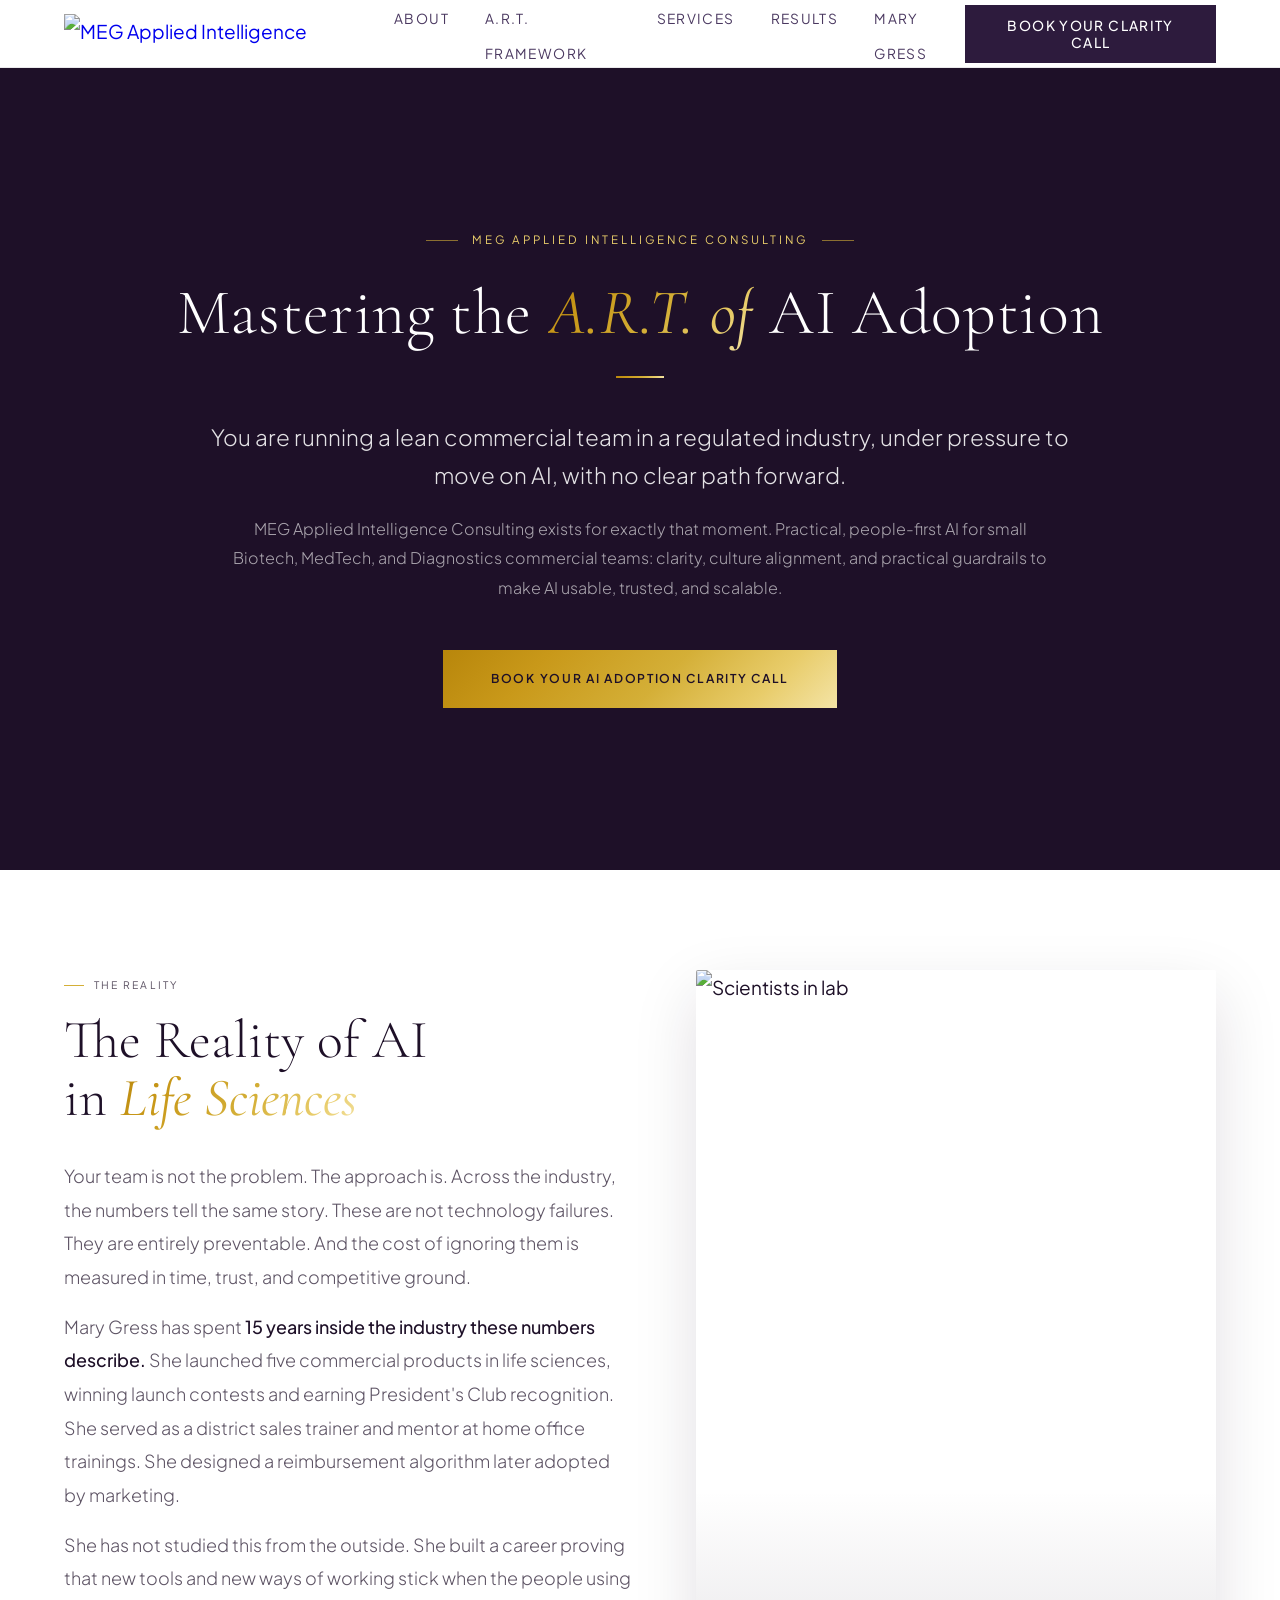
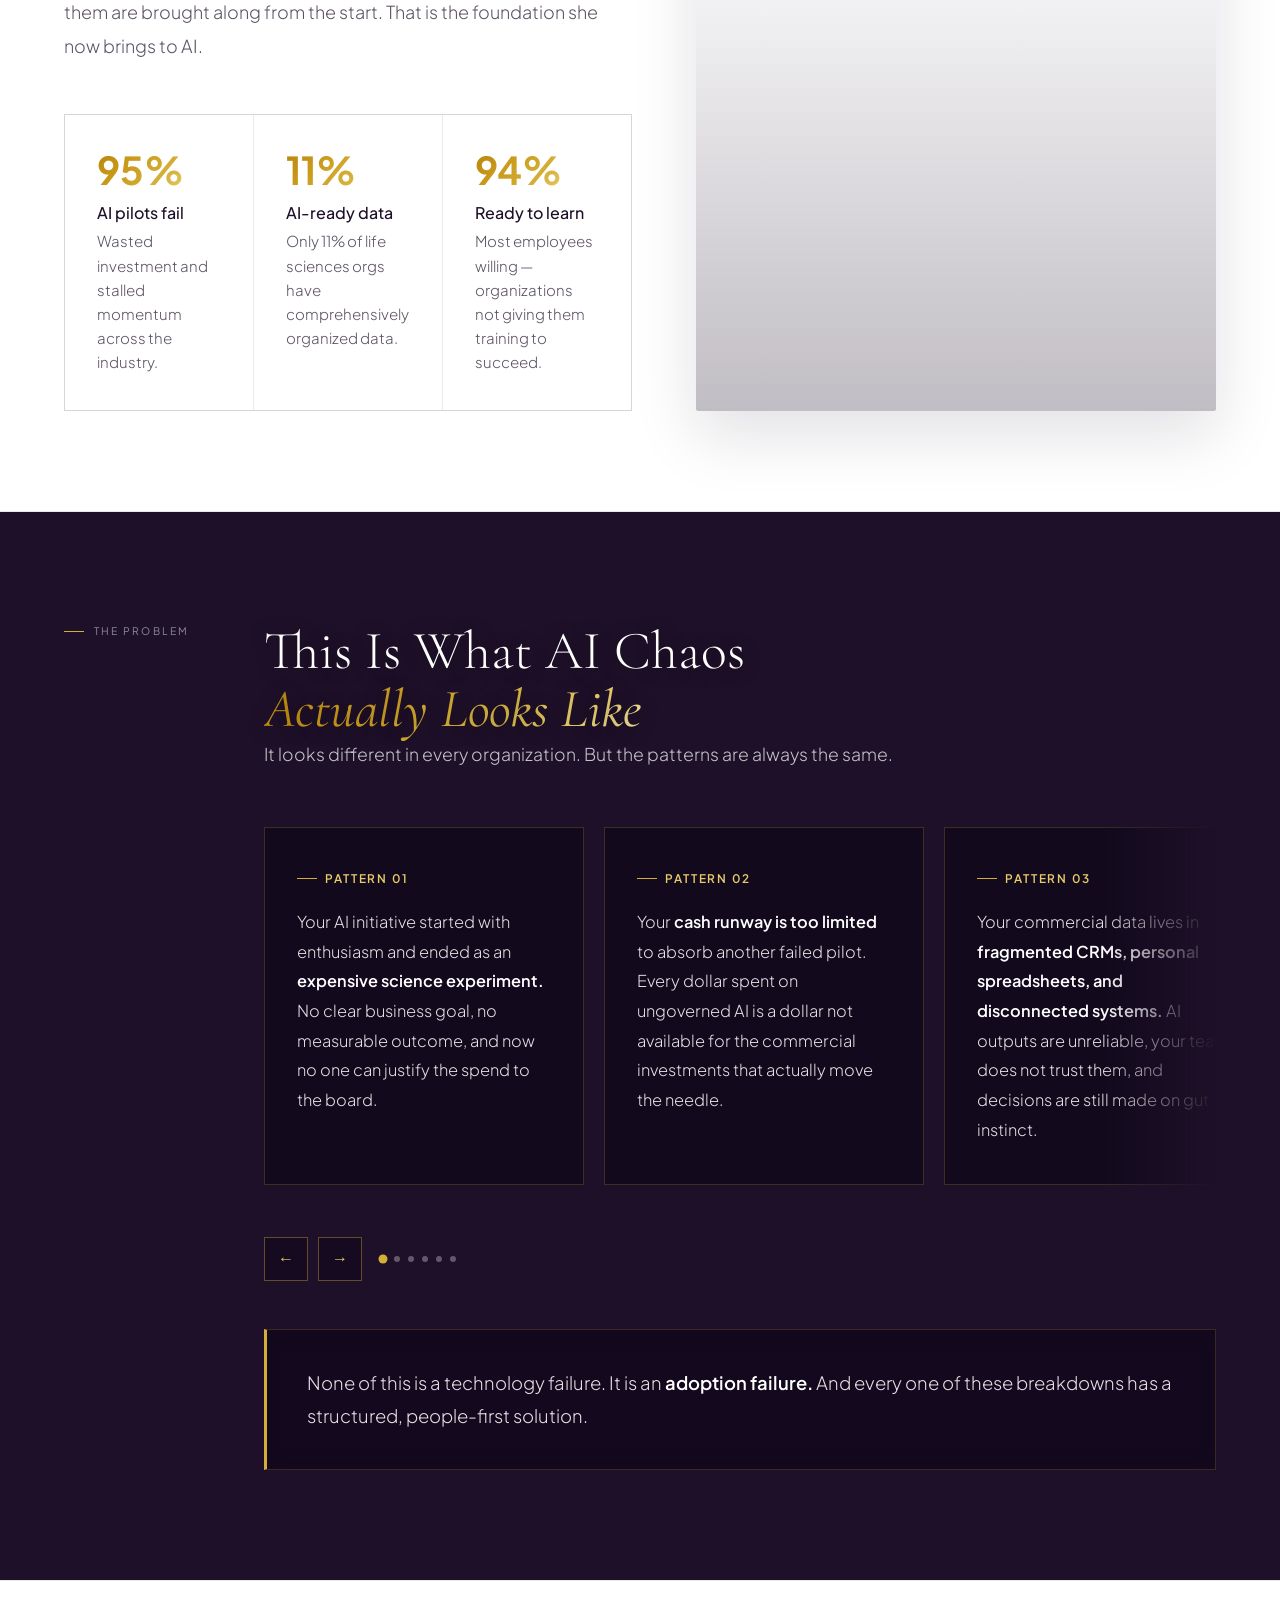
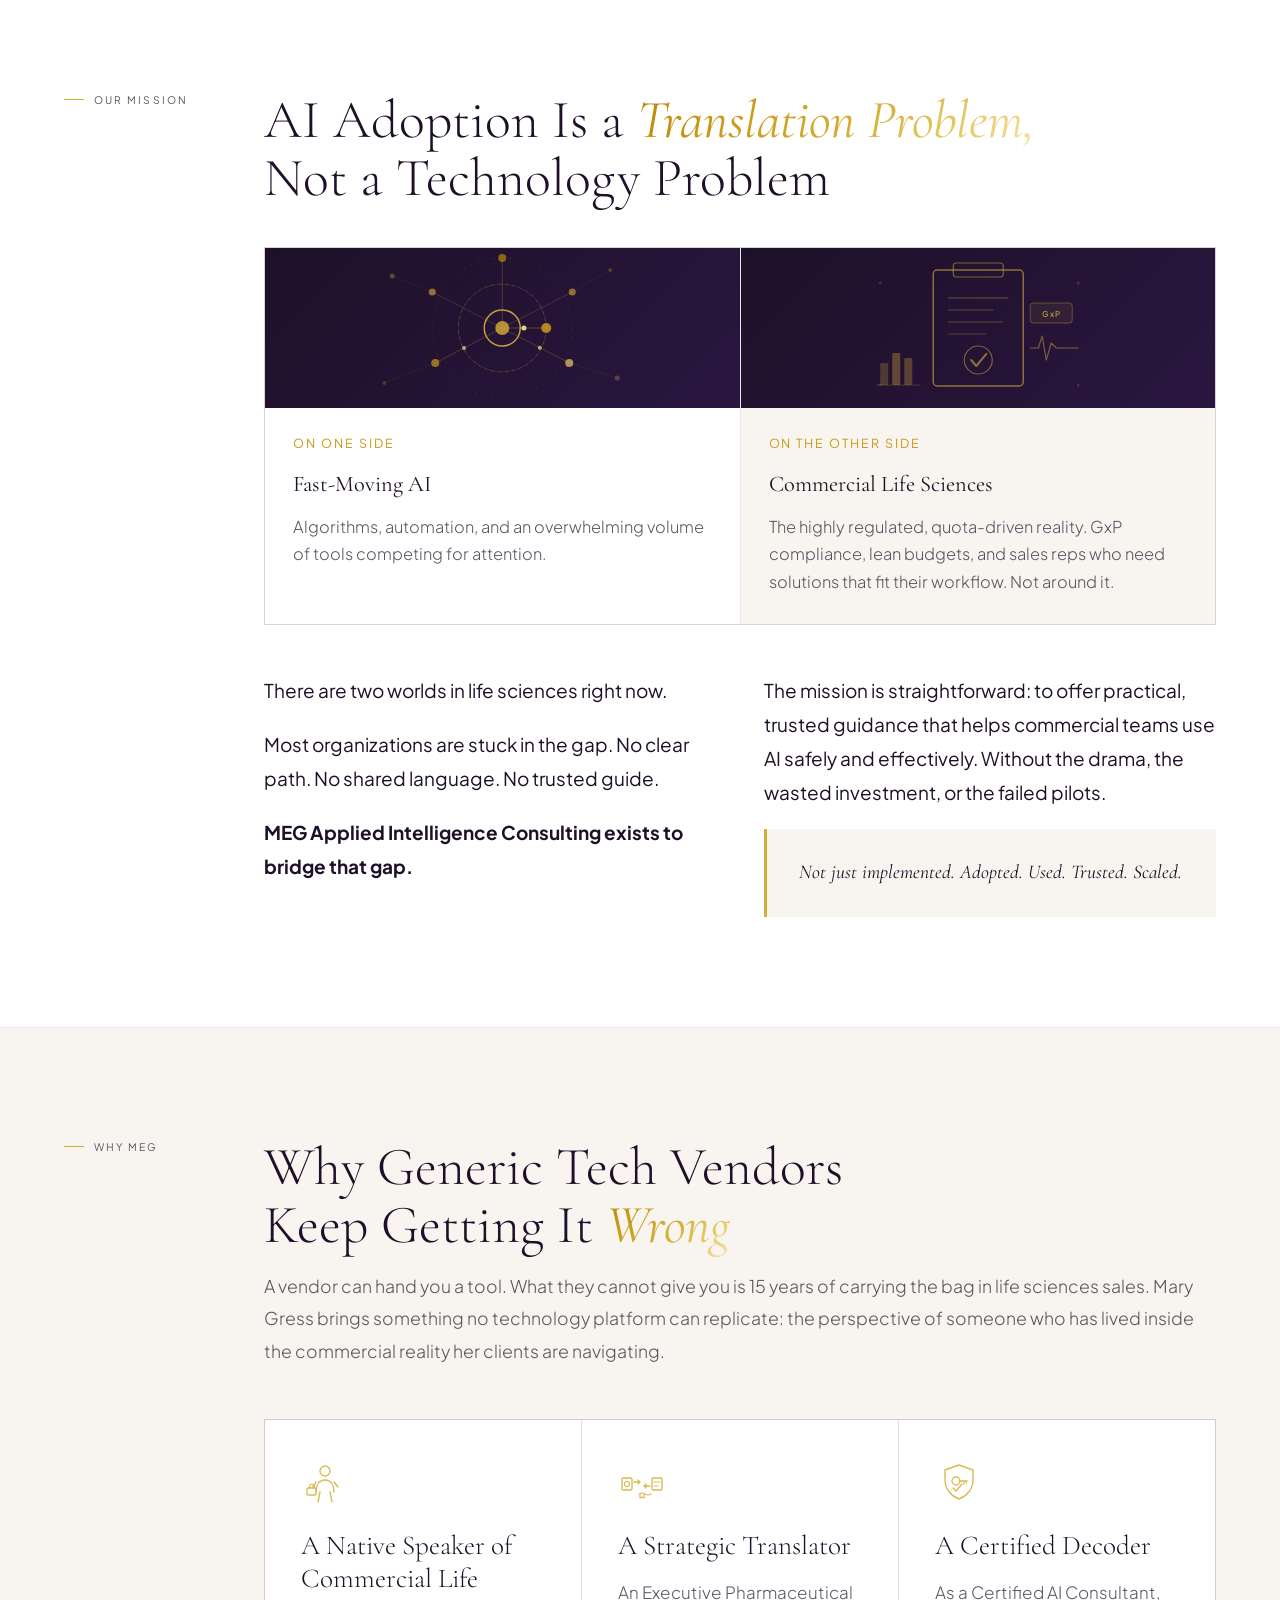
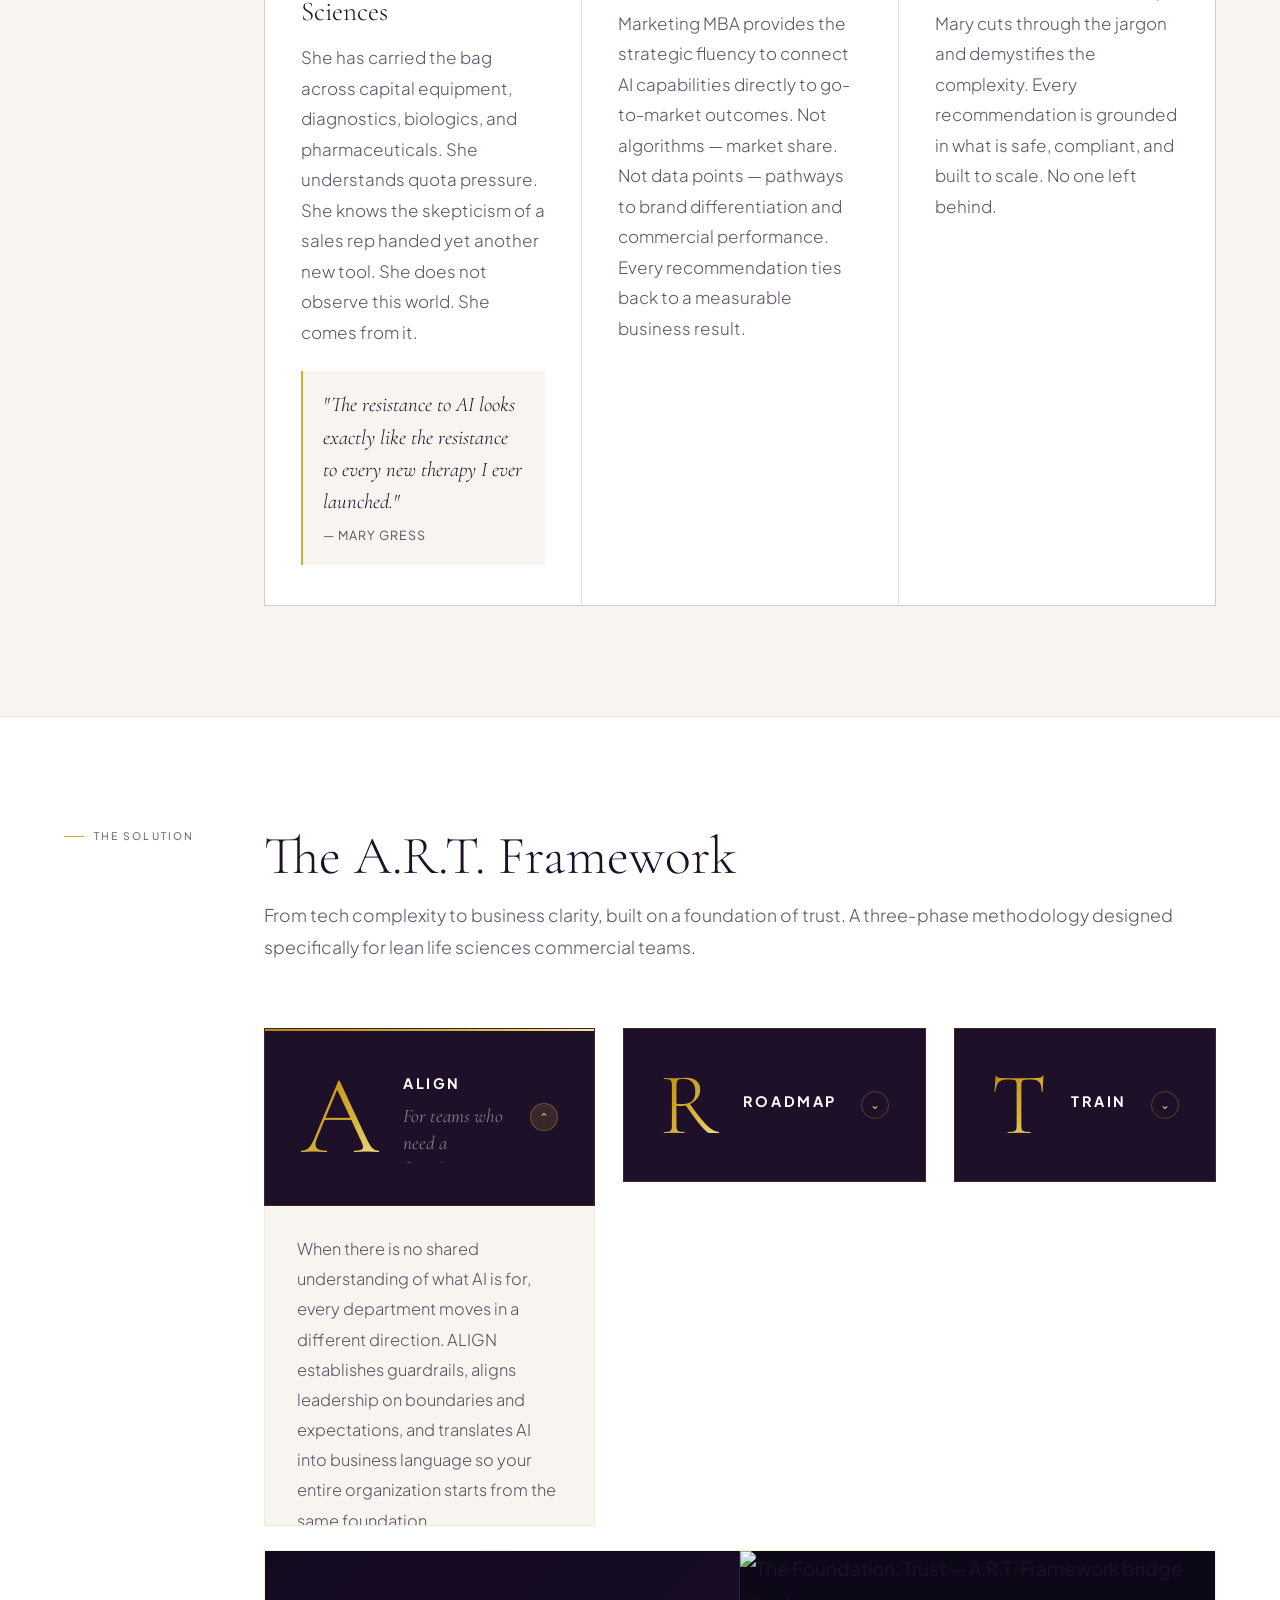
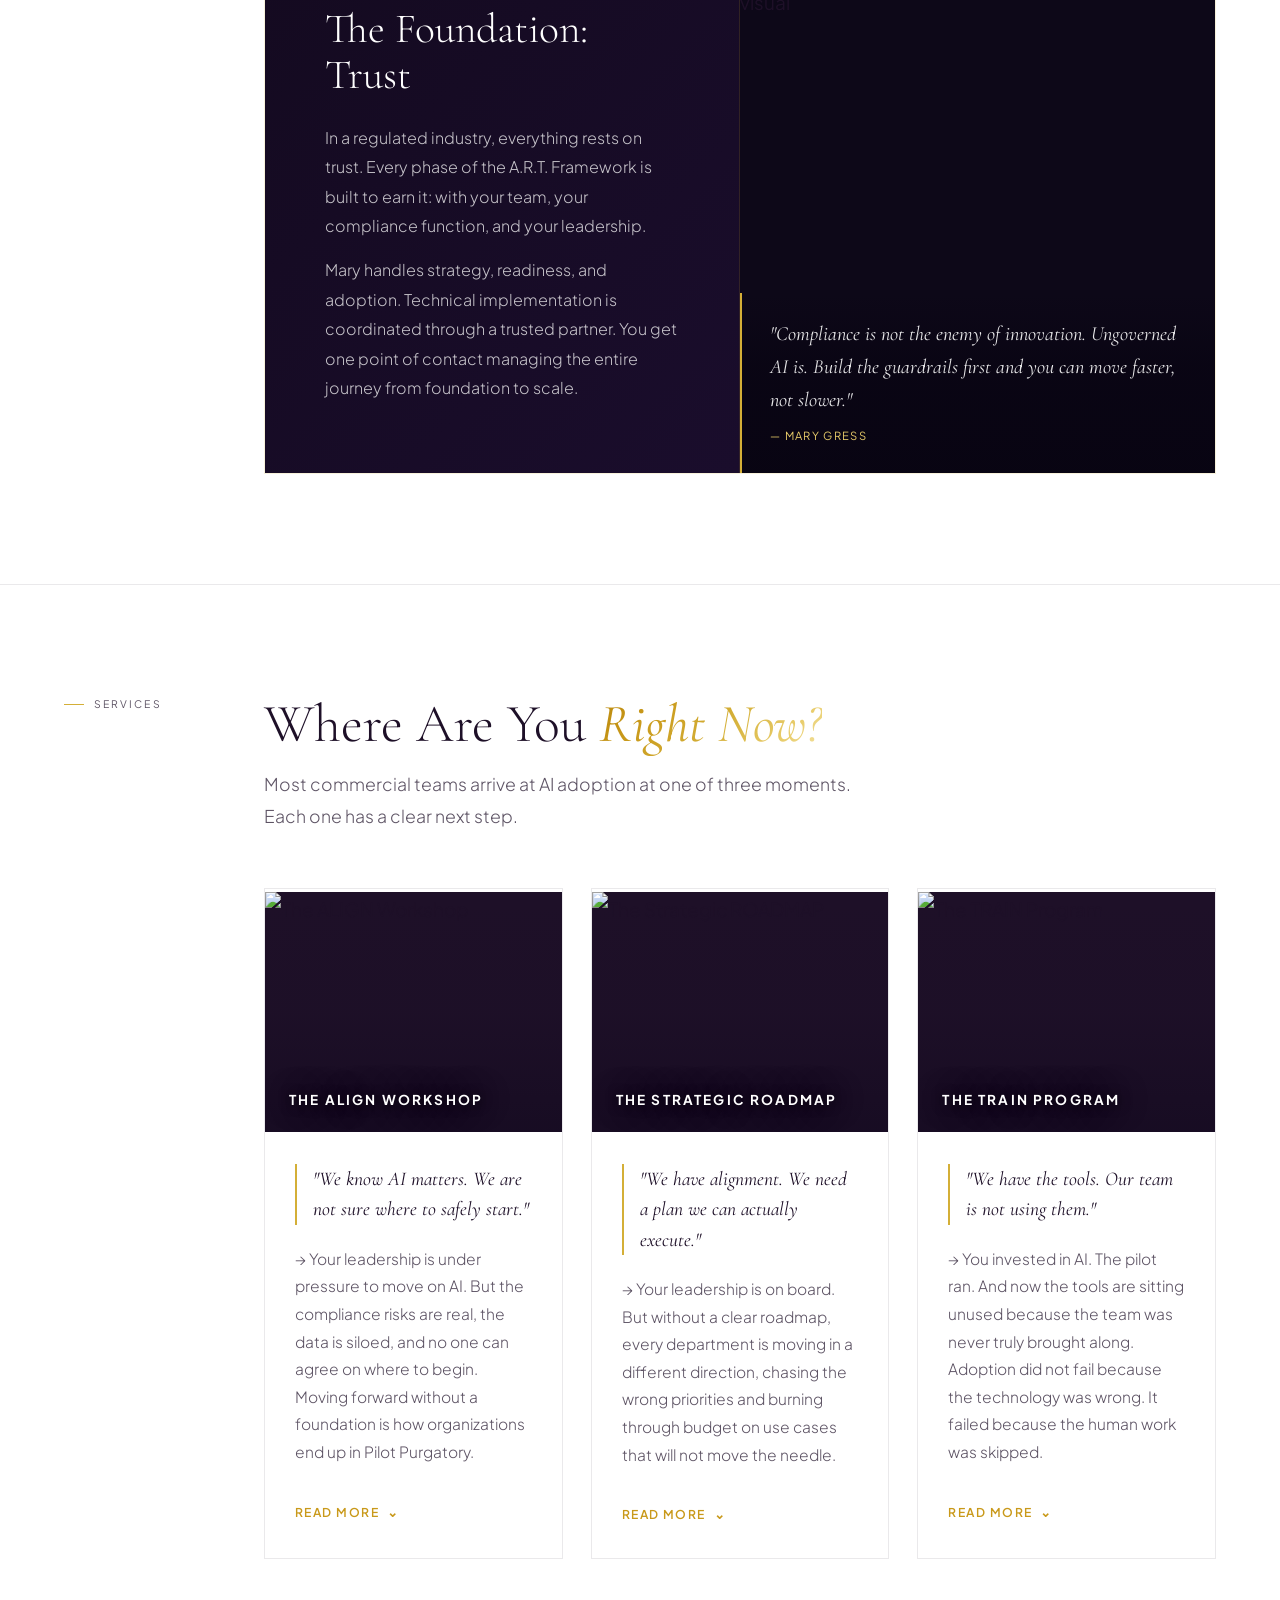
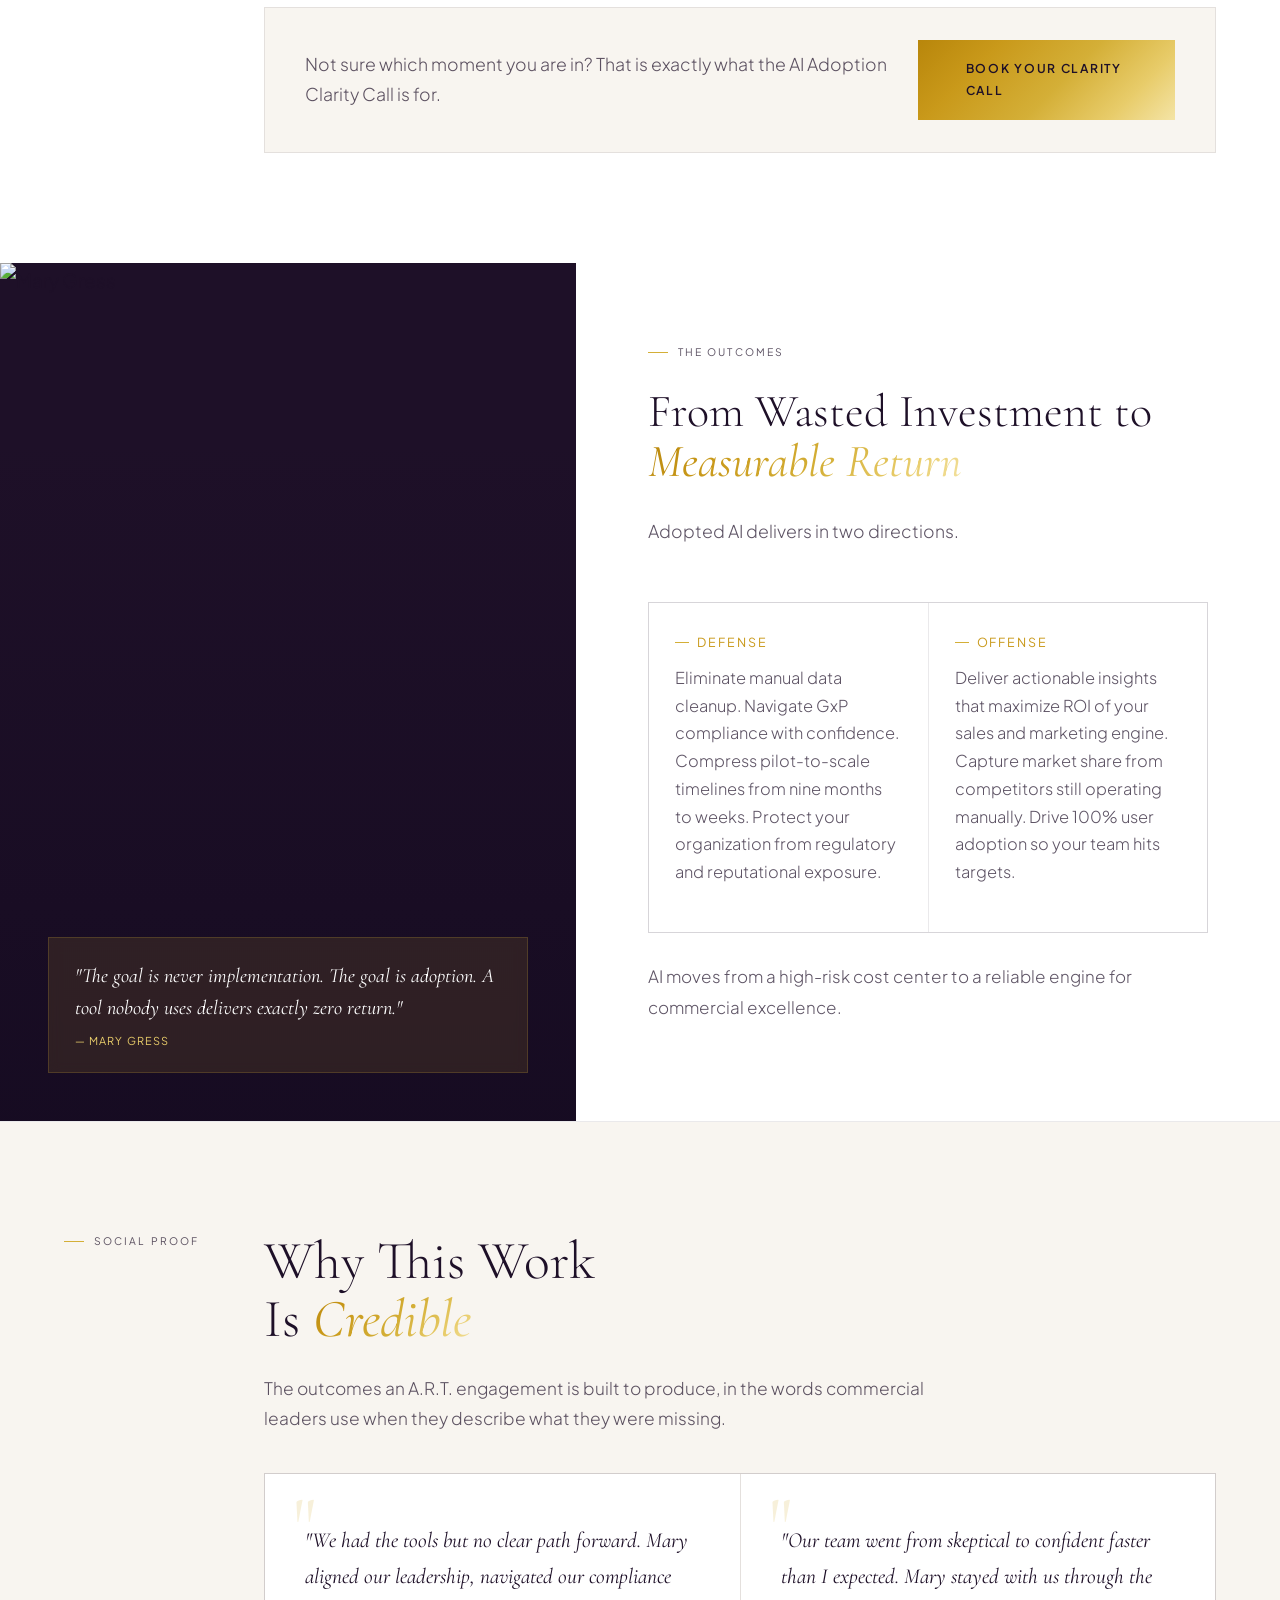
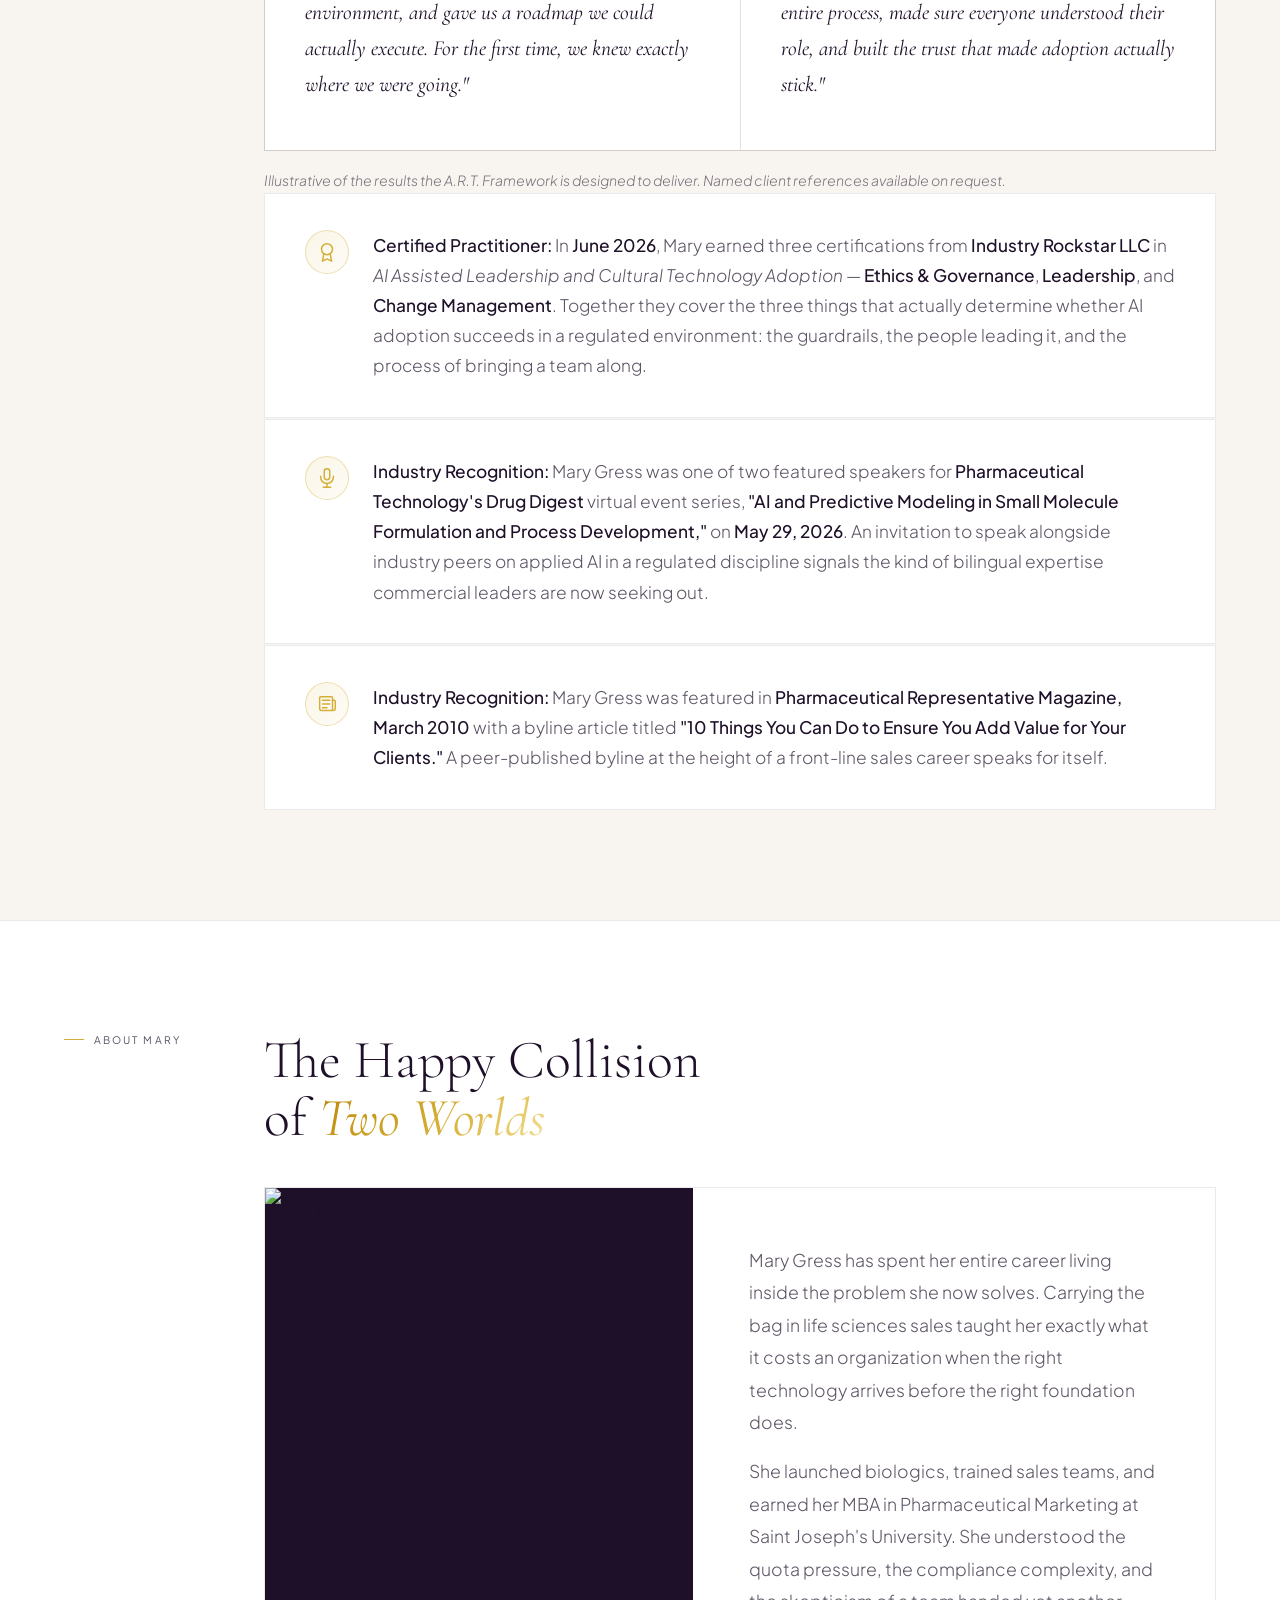
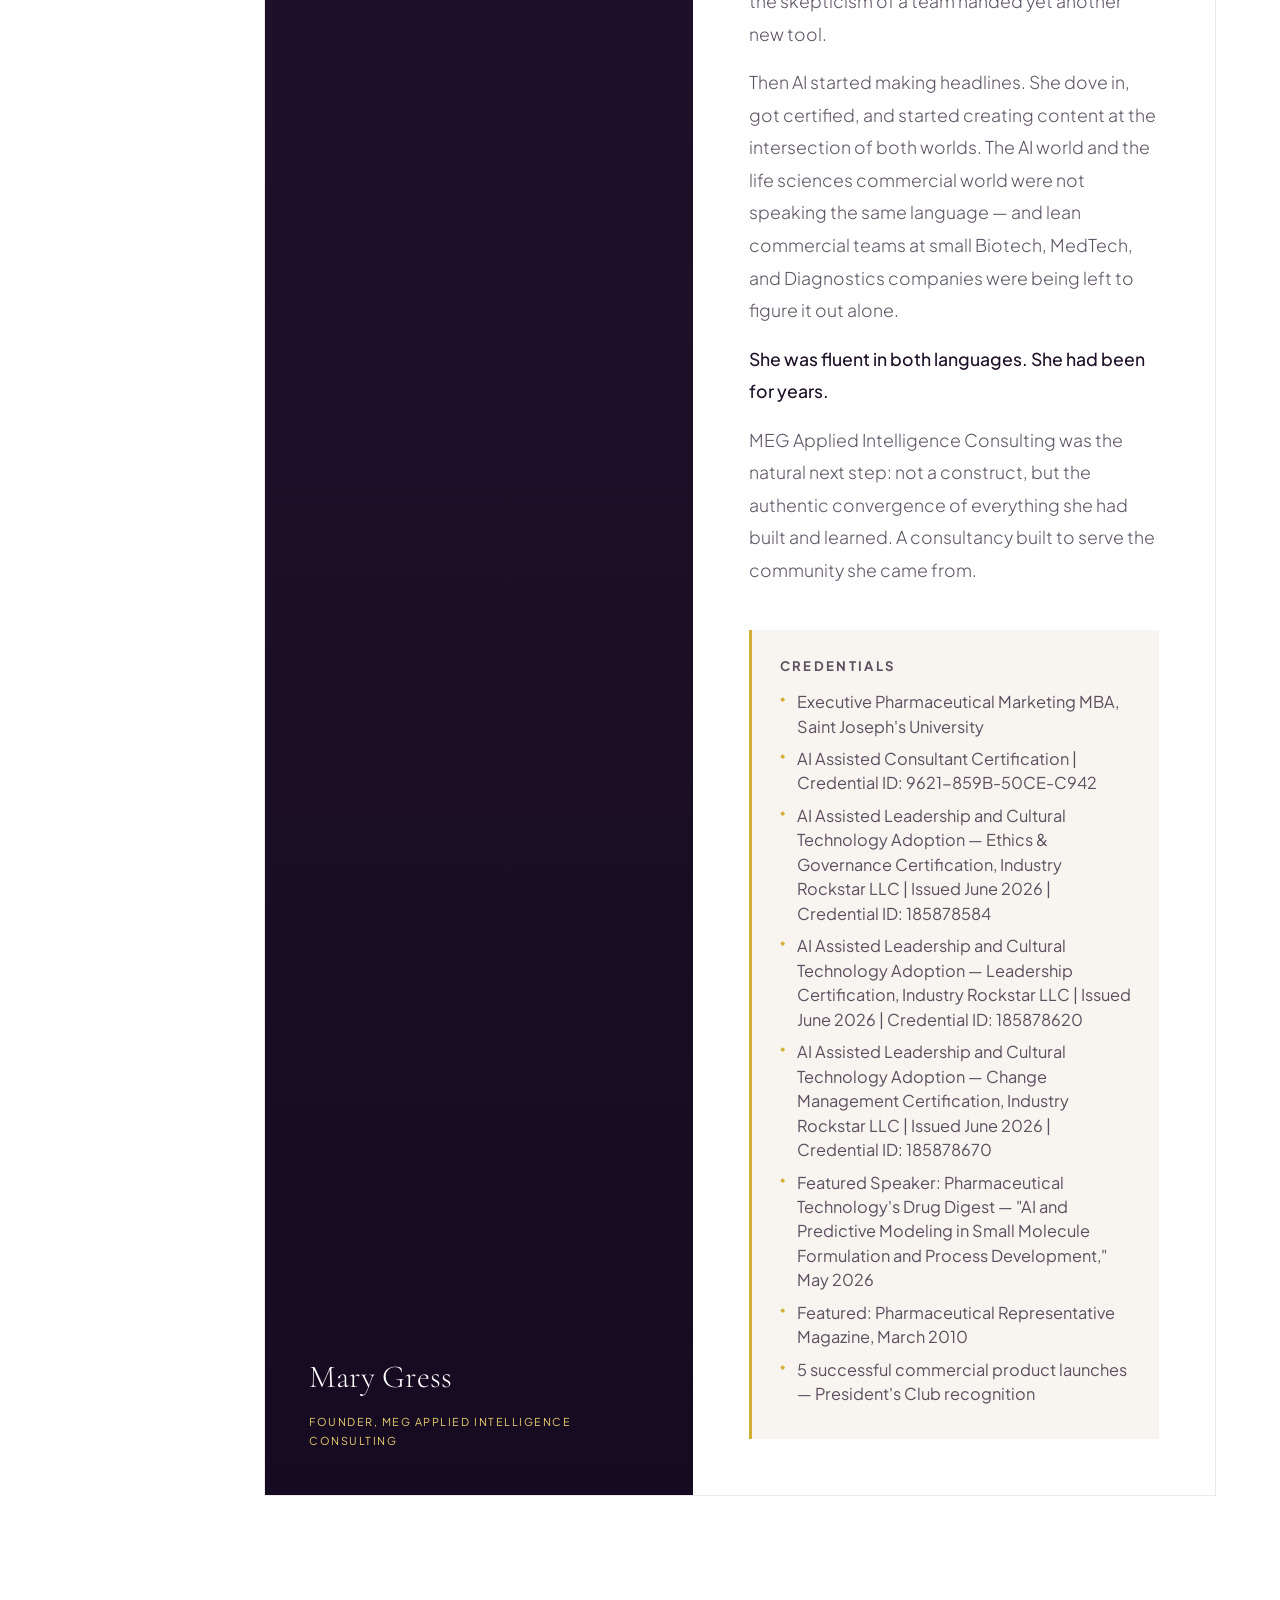
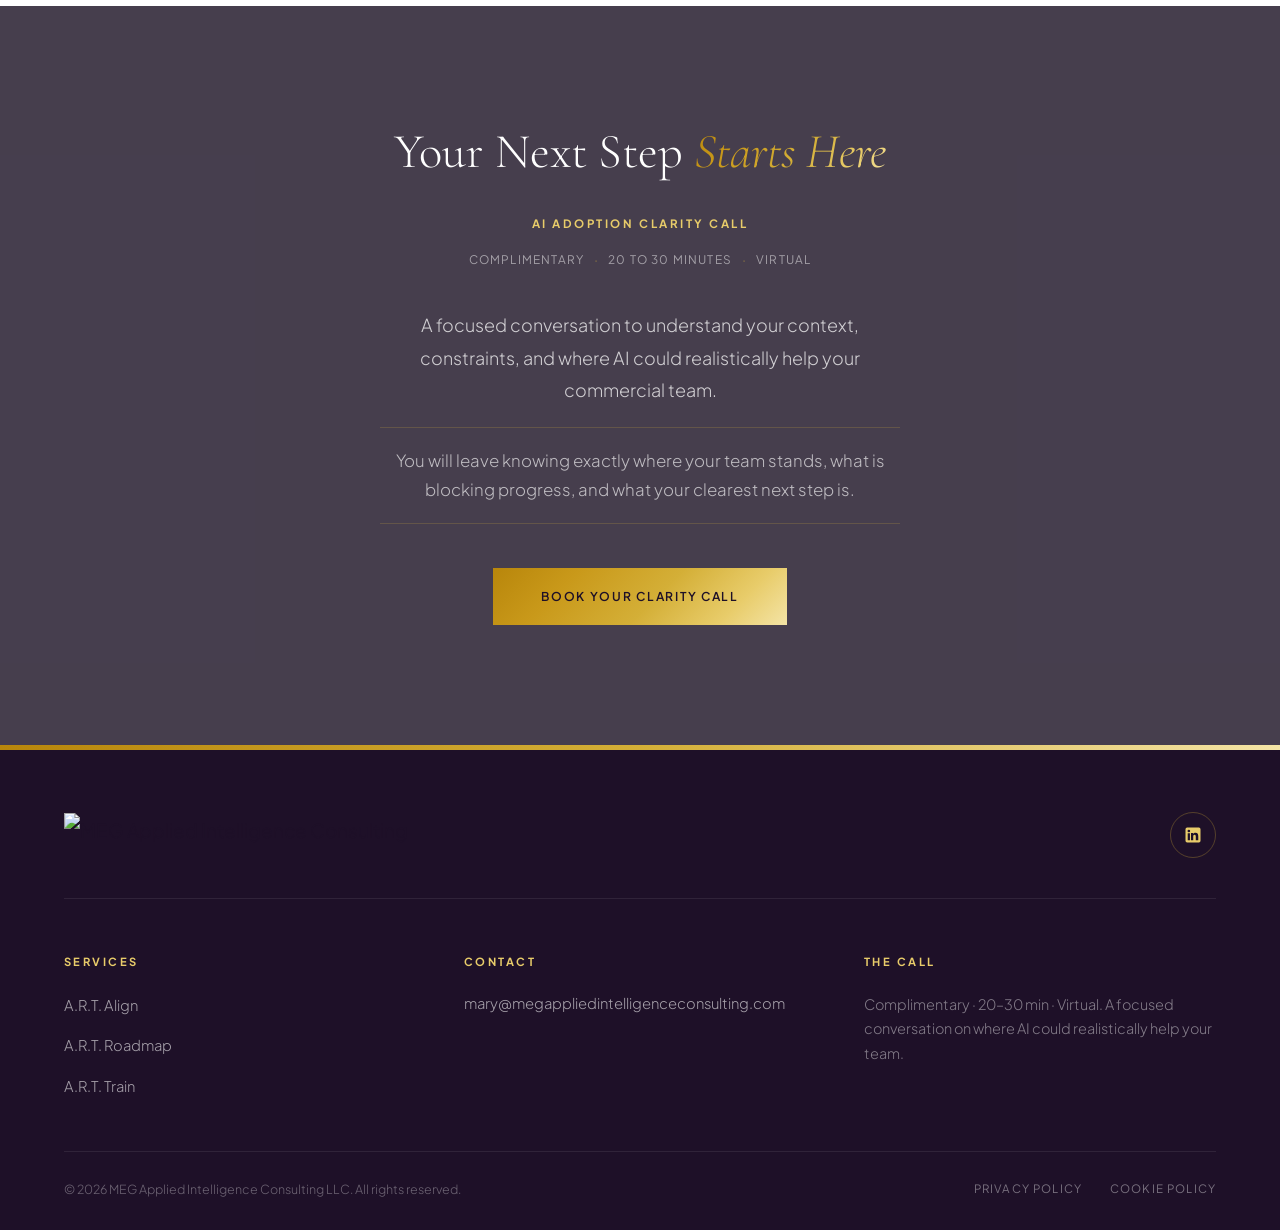
==== index.html @ 0d475fda "Fix broken problem carousel on mobile touch devices overflow-x:hidden combined with -webkit-overflow" ====
<!DOCTYPE html>
<html lang="en">
<head>
<meta charset="UTF-8">
<meta name="viewport" content="width=device-width, initial-scale=1.0">
<title>MEG Applied Intelligence Consulting — Mary Gress</title>
<link rel="preconnect" href="https://fonts.googleapis.com">
<link href="https://fonts.googleapis.com/css2?family=Cormorant+Garamond:ital,wght@0,300;0,400;0,500;0,600;1,300;1,400;1,500;1,600&family=Plus+Jakarta+Sans:ital,wght@0,300;0,400;0,500;0,600;0,700;0,800;1,300;1,400&display=swap" rel="stylesheet">
<style>
*, *::before, *::after { box-sizing: border-box; margin: 0; padding: 0; }

:root {
  --plum:       #2D1B3D;
  --plum-deep:  #1E1028;
  --plum-mid:   #3D2555;
  --gold-1:     #B8860B;
  --gold-2:     #C9991A;
  --gold-3:     #D4AF37;
  --gold-4:     #E8CC6A;
  --gold-5:     #F4E4A6;
  --gold-grad:  linear-gradient(135deg,#B8860B 0%,#C9991A 25%,#D4AF37 55%,#E8CC6A 80%,#F4E4A6 100%);
  --gold-grad-h:linear-gradient(90deg,#B8860B 0%,#D4AF37 50%,#F4E4A6 100%);
  --white:      #FFFFFF;
  --off:        #F8F5F0;
  --off2:       #F0EBE3;
  --off3:       #EAE3D8;
  --ink:        #1E1028;
  --ink-mid:    #4A3860;
  --ink-lt:     rgba(30,16,40,.72);
  --muted-w:    rgba(255,255,255,.8);
  --border-lt:  rgba(30,16,40,.09);
  --border-g:   rgba(212,175,55,.25);
  --serif:      'Cormorant Garamond', Georgia, serif;
  --sans:       'Plus Jakarta Sans', sans-serif;
}

html { scroll-behavior: smooth; }
body { font-family: var(--sans); font-size:19px; line-height:1.8; overflow-x:hidden; background:var(--white); color:var(--ink); }

/* ─── SCROLL REVEAL ─── */
.rv { opacity:1; transform:translateY(0); transition:opacity .65s ease, transform .65s ease; }
.rv.hidden { opacity:0; transform:translateY(22px); }
.d1{transition-delay:.1s}.d2{transition-delay:.2s}.d3{transition-delay:.3s}.d4{transition-delay:.4s}

/* ─── GOLD TEXT ─── */
.gt { background:var(--gold-grad); -webkit-background-clip:text; -webkit-text-fill-color:transparent; background-clip:text; }

/* ─── TOP UTILITY BAR (like JURRI) ─── */
.topbar {
  background: var(--plum-deep);
  padding: 9px 64px;
  display: flex;
  justify-content: flex-end;
  gap: 32px;
}
.topbar a { font-size:.82rem; letter-spacing:.12em; text-transform:uppercase; color:rgba(255,255,255,.45); text-decoration:none; transition:color .3s; }
.topbar a:hover { color:var(--gold-4); }

/* ─── NAV ─── */
nav {
  position: sticky; top: 0; z-index: 200;
  background: var(--white);
  border-bottom: 1px solid var(--border-lt);
  padding: 0 64px;
  display: flex;
  align-items: center;
  justify-content: space-between;
  height: 68px;
}
.nav-brand { text-decoration: none; display: flex; align-items: center; }
.nav-logo { height: 40px; width: auto; display: block; }

.nav-links { display: flex; gap: 36px; list-style: none; }
.nav-links a { font-size: .86rem; letter-spacing: .1em; text-transform: uppercase; color: var(--ink-mid); text-decoration: none; transition: color .3s; font-weight: 400; }
.nav-links a:hover { color: var(--gold-2); }

.nav-cta {
  font-family: var(--sans); font-size: .86rem; letter-spacing: .1em; text-transform: uppercase; font-weight: 500;
  background: var(--plum); color: var(--white); border: none; padding: 12px 26px; cursor: pointer;
  transition: background .3s, transform .2s;
}
.nav-cta:hover { background: var(--plum-mid); transform: translateY(-1px); }

.nav-right { display: flex; align-items: center; gap: 20px; }

.nav-hamburger {
  display: none;
  flex-direction: column;
  justify-content: center;
  align-items: center;
  gap: 5px;
  width: 32px; height: 32px;
  background: none; border: none; cursor: pointer;
  padding: 0; flex-shrink: 0;
}
.nav-hamburger span {
  display: block; width: 100%; height: 2px;
  background: var(--ink);
  transition: transform .3s ease, opacity .3s ease;
}
.nav-hamburger.open span:nth-child(1) { transform: translateY(7px) rotate(45deg); }
.nav-hamburger.open span:nth-child(2) { opacity: 0; }
.nav-hamburger.open span:nth-child(3) { transform: translateY(-7px) rotate(-45deg); }

@media(max-width:1024px) {
  .nav-links {
    position: absolute;
    top: 100%; left: 0; right: 0;
    background: var(--white);
    flex-direction: column;
    align-items: stretch;
    gap: 0;
    max-height: 0;
    overflow: hidden;
    transition: max-height .4s ease;
    border-bottom: 1px solid var(--border-lt);
    box-shadow: 0 16px 32px rgba(30,16,40,.08);
    z-index: 199;
  }
  .nav-links.open { max-height: 420px; }
  .nav-links li { width: 100%; }
  .nav-links a {
    display: block;
    width: 100%;
    padding: 16px 32px;
    border-bottom: 1px solid var(--border-lt);
  }
  .nav-hamburger { display: flex; }
}

/* ─── HERO — full-bleed centered ─── */
#hero {
  position: relative;
  min-height: calc(100vh - 98px);
  display: flex;
  align-items: center;
  justify-content: center;
  overflow: hidden;
  background: var(--plum-deep);
}

/* Background image */
#hero::before {
  content: '';
  position: absolute; inset: 0;
  background: url('https://res.cloudinary.com/dcuswyfur/image/upload/v1775148017/MARY_GRESS_HERO_hsznvn.png') center center / cover no-repeat;
  opacity: 0.38;
  z-index: 0;
}

/* Gradient overlay — dark at edges, lighter center */
#hero::after {
  content: '';
  position: absolute; inset: 0;
  background: radial-gradient(ellipse at center, rgba(30,16,40,0.35) 0%, rgba(30,16,40,0.72) 100%);
  z-index: 1;
}

.hero-center {
  position: relative; z-index: 2;
  display: flex; flex-direction: column;
  align-items: center; text-align: center;
  padding: 80px 32px;
  max-width: 980px;
}

.hero-eyebrow {
  font-size: .72rem; letter-spacing: .26em; text-transform: uppercase;
  color: var(--gold-4); margin-bottom: 28px;
  display: flex; align-items: center; gap: 14px;
}
.hero-eyebrow::before, .hero-eyebrow::after {
  content: ''; display: block;
  width: 32px; height: 1px; background: var(--gold-3); opacity: .6;
}

.hero-h1 {
  font-family: var(--serif); font-size: clamp(2.8rem, 5vw, 5.8rem);
  font-weight: 300; line-height: 1.08; letter-spacing: .01em;
  color: var(--white); margin-bottom: 28px;
  white-space: nowrap;
}
.hero-h1 em { font-style: italic; font-weight: 400; background: var(--gold-grad); -webkit-background-clip: text; -webkit-text-fill-color: transparent; background-clip: text; }

.hero-sub {
  font-family: var(--sans); font-size: clamp(1.15rem, 1.8vw, 1.4rem);
  color: rgba(255,255,255,.88); font-weight: 300; font-style: normal;
  line-height: 1.7; max-width: 860px; margin-bottom: 20px;
}

.hero-body {
  font-family: var(--sans); font-size: 1rem;
  color: rgba(255,255,255,.62); font-weight: 300; line-height: 1.85;
  max-width: 820px; margin-bottom: 48px;
}

/* Gold rule separator */
.hero-rule {
  width: 48px; height: 2px;
  background: var(--gold-grad);
  margin: 0 auto 40px;
}

.btn-plum {
  display: inline-block; font-family: var(--sans); font-size: .76rem; letter-spacing: .14em;
  text-transform: uppercase; font-weight: 600; background: var(--gold-grad);
  color: var(--plum-deep); padding: 18px 48px; text-decoration: none; border: none; cursor: pointer;
  transition: opacity .3s, transform .25s, box-shadow .3s;
}
.btn-plum:hover { opacity: .88; transform: translateY(-2px); box-shadow: 0 12px 36px rgba(180,130,10,.35); }

/* ─── STATS BAND ─── */
.stats-band {
  display: grid; grid-template-columns: repeat(3,1fr);
  border-bottom: 1px solid var(--border-lt);
}
.sb-item {
  padding: 40px 52px;
  border-right: 1px solid var(--border-lt);
  display: flex; gap: 20px; align-items: center;
  transition: background .3s;
}
.sb-item:last-child { border-right: none; }
.sb-item:hover { background: var(--off); }
.sb-num {
  font-family: var(--sans); font-size: 3rem; font-weight: 700; line-height: 1;
  background: var(--gold-grad); -webkit-background-clip: text; -webkit-text-fill-color: transparent; background-clip: text;
  flex-shrink: 0;
}
.sb-copy { font-size: 1rem; color: var(--ink-lt); line-height: 1.6; font-weight: 300; }
.sb-copy strong { display: block; color: var(--ink); font-weight: 500; font-size: 1.05rem; margin-bottom: 4px; }

/* ─── SHARED LAYOUT ─── */
.section-wrap { padding: 110px 64px; }
.section-wrap-sm { padding: 72px 64px; }

/* sidebar label like JURRI */
.sidebar-label {
  font-size: .65rem; letter-spacing: .2em; text-transform: uppercase;
  color: var(--ink-lt); writing-mode: horizontal-tb;
  display: flex; align-items: center; gap: 10px;
}
.sidebar-label::before { content: ''; display: block; width: 20px; height: 1px; background: var(--gold-3); }

.col-2 { display: grid; grid-template-columns: 1fr 1fr; gap: 80px; align-items: start; }
.col-2-wide { display: grid; grid-template-columns: 1fr 1.4fr; gap: 80px; align-items: start; }
.col-label-content { display: grid; grid-template-columns: 140px 1fr; gap: 60px; align-items: start; }
.col-label-content > div { min-width: 0; }

.h2-serif { font-family: var(--serif); font-size: clamp(3rem,4.2vw,5rem); font-weight: 300; line-height: 1.08; color: var(--ink); }
.h2-serif em { font-style: italic; font-weight: 400; background: var(--gold-grad); -webkit-background-clip: text; -webkit-text-fill-color: transparent; background-clip: text; }
.h3-serif { font-family: var(--serif); font-size: 2.1rem; font-weight: 300; line-height: 1.2; color: var(--ink); margin-bottom: 14px; }
.body-copy { font-size: 1.1rem; color: var(--ink-lt); font-weight: 300; line-height: 1.85; }
.body-copy + .body-copy { margin-top: 14px; }
.body-copy strong { color: var(--ink); font-weight: 500; }

/* divider line */
.divider { border: none; border-top: 1px solid var(--border-lt); margin: 0; }

/* gold rule */
.gold-rule { height: 2px; background: var(--gold-grad); border: none; }

/* ─── CREDIBILITY section — text left, image right ─── */
#credibility { background: var(--white); padding: 100px 64px; }
.cred-outer {
  display: grid;
  grid-template-columns: 1fr 520px;
  gap: 64px;
  align-items: stretch;
}
.cred-content-col {
  padding: 0;
}
.cred-label-col { padding-top: 6px; margin-bottom: 16px; }
.cred-main .h2-serif { margin-bottom: 32px; }
.cred-main p { font-size: 1.12rem; color: var(--ink-lt); font-weight: 300; line-height: 1.88; margin-bottom: 16px; }
.cred-main p strong { color: var(--ink); font-weight: 500; }
.cred-image-col {
  position: relative;
  border-radius: 2px;
  overflow: hidden;
  box-shadow: 0 24px 64px rgba(30,16,40,0.13);
  align-self: stretch;
  top: 0;
}
.cred-image-col img {
  width: 100%;
  height: 100%;
  display: block;
  object-fit: cover;
  object-position: 72% top;
  position: absolute;
  inset: 0;
}
.cred-image-col::before {
  content: '';
  position: absolute; inset: 0; z-index: 1;
  background: linear-gradient(to top, rgba(30,16,40,0.28) 0%, transparent 50%);
  pointer-events: none;
}

.cred-cards { display: grid; grid-template-columns: repeat(3,1fr); gap: 1px; background: var(--border-lt); margin-top: 52px; border: 1px solid var(--border-lt); }
.cred-card { background: var(--white); padding: 36px 32px; position: relative; overflow: hidden; transition: background .3s; }
.cred-card:hover { background: var(--off); }
.cred-card::before { content: ''; position: absolute; top: 0; left: 0; right: 0; height: 2px; background: var(--gold-grad); transform: scaleX(0); transform-origin: left; transition: transform .5s ease; }
.cred-card:hover::before { transform: scaleX(1); }
.cc-num { font-family: var(--sans); font-size: 2.4rem; font-weight: 700; line-height: 1; background: var(--gold-grad); -webkit-background-clip: text; -webkit-text-fill-color: transparent; background-clip: text; margin-bottom: 10px; }
.cc-label { font-size: .94rem; color: var(--ink-lt); line-height: 1.6; font-weight: 300; }
.cc-label strong { display: block; font-size: 1rem; color: var(--ink); font-weight: 500; margin-bottom: 4px; }

/* ─── PROBLEM SECTION — dark carousel ─── */
#problem {
  position: relative;
  background: var(--plum-deep) !important;
}
#problem::before {
  content: '';
  position: absolute; inset: 0;
  background: url('https://res.cloudinary.com/dcuswyfur/image/upload/v1780490690/ChatGPT_Image_3_Haz_2026_15_43_49_jgrhcz.png') center center / cover no-repeat;
  opacity: 0.42;
  z-index: 0;
  filter: saturate(1.1) brightness(0.85);
}
#problem > * { position: relative; z-index: 1; }
#problem .sidebar-label { color: rgba(255,255,255,.5); }
#problem .sidebar-label::before { background: var(--gold-3); }
#problem .h2-serif { color: var(--white); text-shadow: 0 2px 20px rgba(0,0,0,.4); }
#problem .body-copy { color: rgba(255,255,255,.75); }

.problem-carousel-wrap {
  position: relative;
  margin-top: 52px;
  -webkit-mask-image: linear-gradient(to right, black 0%, black 88%, transparent 100%);
  mask-image: linear-gradient(to right, black 0%, black 88%, transparent 100%);
}

.problem-track {
  display: flex;
  gap: 20px;
  overflow-x: hidden;
  cursor: grab;
  padding: 4px 0 20px;
  user-select: none;
  touch-action: pan-y;
}
.problem-track.grabbing { cursor: grabbing; }

.pc {
  flex: 0 0 320px;
  background: rgba(15, 7, 25, 0.72);
  backdrop-filter: blur(12px);
  -webkit-backdrop-filter: blur(12px);
  border: 1px solid rgba(212,175,55,.22);
  padding: 40px 32px;
  position: relative;
  overflow: hidden;
  transition: background .3s, transform .3s, box-shadow .3s;
  cursor: default;
}
.pc:hover {
  background: rgba(15, 7, 25, 0.85);
  transform: translateY(-4px);
  box-shadow: 0 20px 52px rgba(0,0,0,.5);
}
.pc::before {
  content: '';
  position: absolute; top: 0; left: 0; right: 0; height: 2px;
  background: var(--gold-grad);
  transform: scaleX(0); transform-origin: left;
  transition: transform .4s ease;
}
.pc:hover::before { transform: scaleX(1); }

.pc-tick { font-size: .74rem; letter-spacing: .16em; text-transform: uppercase; color: var(--gold-4); margin-bottom: 18px; display: flex; align-items: center; gap: 8px; font-weight: 600; font-family: var(--sans); }
.pc-tick::before { content: ''; display: block; width: 20px; height: 1px; background: var(--gold-3); flex-shrink: 0; }
.pc p { font-size: 1.02rem; color: rgba(255,255,255,.88); line-height: 1.82; font-weight: 300; }
.pc p strong { color: var(--white); font-weight: 600; }

/* nav */
.problem-nav {
  display: flex; gap: 10px; align-items: center;
  margin-top: 32px;
}
.problem-arrow {
  width: 44px; height: 44px;
  border: 1px solid rgba(212,175,55,.4);
  background: rgba(15,7,25,.6);
  display: flex; align-items: center; justify-content: center;
  cursor: pointer; transition: background .25s, border-color .25s;
  font-size: 1rem; color: var(--gold-4);
  flex-shrink: 0;
}
.problem-arrow:hover { background: var(--gold-3); color: var(--plum-deep); border-color: var(--gold-3); }
.problem-dots {
  display: flex; gap: 8px; align-items: center; margin-left: 8px;
}
.problem-dot {
  width: 6px; height: 6px; border-radius: 50%;
  background: rgba(255,255,255,.3); border: none; padding: 0; cursor: pointer;
  transition: background .3s, transform .3s;
}
.problem-dot.active { background: var(--gold-3); transform: scale(1.5); }

.problem-foot { margin-top: 48px; background: rgba(15,7,25,.7); backdrop-filter: blur(10px); border: 1px solid rgba(212,175,55,.2); padding: 36px 40px; border-left: 3px solid var(--gold-3); }
.problem-foot p { font-size: 1.15rem; color: rgba(255,255,255,.88); font-weight: 300; line-height: 1.8; }
.problem-foot p strong { color: var(--white); font-weight: 600; }

/* ─── MISSION — white, JURRI "two col" style ─── */
#mission { background: var(--white); }
.mission-right-col { }
.mission-right-col p { font-size: 1.14rem; color: var(--ink-lt); font-weight: 300; line-height: 1.85; margin-bottom: 16px; }
.mission-right-col p strong { color: var(--ink); font-weight: 500; }
.mission-worlds { display: grid; grid-template-columns: 1fr 1fr; gap: 1px; background: var(--border-lt); border: 1px solid var(--border-lt); margin: 36px 0; }
.mw { background: var(--white); padding: 28px 28px; }
.mw.alt { background: var(--off); }
.mw-tag { font-size: .78rem; letter-spacing: .16em; text-transform: uppercase; color: var(--gold-2); margin-bottom: 10px; }
.mw-t { font-family: var(--serif); font-size: 1.4rem; font-weight: 400; color: var(--ink); margin-bottom: 8px; }
.mw-b { font-size: 1.02rem; color: var(--ink-lt); line-height: 1.7; font-weight: 300; }
.quote-bar { padding: 28px 32px; border-left: 3px solid var(--gold-3); background: var(--off); margin-top: 28px; }
.quote-bar p { font-family: var(--serif); font-style: italic; font-size: 1.22rem; color: var(--ink); line-height: 1.6; }
.quote-bar cite { display: block; font-size: .82rem; letter-spacing: .1em; text-transform: uppercase; font-style: normal; color: var(--ink-lt); margin-top: 8px; }

/* ─── DIFFERENTIATOR — like JURRI's 3-col below text ─── */
#differentiator { background: var(--off); }
.diff-intro { margin-bottom: 52px; }
.diff-cols { display: grid; grid-template-columns: repeat(3,1fr); gap: 1px; background: var(--border-lt); border: 1px solid var(--border-lt); }
.dc { background: var(--white); padding: 40px 36px; position: relative; overflow: hidden; transition: background .3s; }
.dc:hover { background: var(--off); }
.dc::before { content: ''; position: absolute; top: 0; left: 0; right: 0; height: 2px; background: var(--gold-grad); transform: scaleX(0); transform-origin: left; transition: transform .4s ease; }
.dc:hover::before { transform: scaleX(1); }
.dc-icon {
  width: 48px; height: 48px;
  margin-bottom: 22px;
  opacity: 0.85;
  transition: opacity .3s, transform .3s;
}
.dc:hover .dc-icon { opacity: 1; transform: translateY(-2px); }
.dc h3 { font-family: var(--serif); font-size: 1.7rem; font-weight: 300; color: var(--ink); margin-bottom: 14px; line-height: 1.2; }
.dc p { font-size: 1.06rem; color: var(--ink-lt); line-height: 1.8; font-weight: 300; }
.dc .qb { margin-top: 24px; padding: 18px 20px; background: var(--off); border-left: 2px solid var(--gold-3); }
.dc .qb p { font-family: var(--serif); font-style: italic; font-size: 1.30rem; color: var(--ink); line-height: 1.55; }
.dc .qb cite { display: block; margin-top: 6px; font-size: .78rem; letter-spacing: .08em; text-transform: uppercase; font-style: normal; color: var(--ink-lt); }

/* ─── ART FRAMEWORK — bubble accordion ─── */
#framework { background: var(--white); }
.fw-intro { margin-bottom: 64px; }

/* Bubbles row */
.fw-bubbles {
  display: flex;
  gap: 28px;
  align-items: flex-start;
  margin-bottom: 2px;
}

.fw-bubble {
  flex: 1;
  cursor: pointer;
  transition: flex .55s cubic-bezier(0.4,0,0.2,1);
  position: relative;
}
.fw-bubble.open { flex: 2.2; }

/* Bubble header — the visible "pill" */
.fw-bubble-head {
  display: flex;
  align-items: center;
  gap: 24px;
  padding: 32px 36px;
  background: var(--plum-deep);
  border: 1px solid rgba(212,175,55,.15);
  transition: background .3s;
  position: relative;
  overflow: hidden;
}
.fw-bubble-head::before {
  content: '';
  position: absolute; top: 0; left: 0; right: 0; height: 2px;
  background: var(--gold-grad);
  transform: scaleX(0); transform-origin: left;
  transition: transform .4s ease;
}
.fw-bubble.open .fw-bubble-head::before,
.fw-bubble-head:hover::before { transform: scaleX(1); }
.fw-bubble-head:hover { background: #2a1445; }

.fw-bubble-letter {
  font-family: var(--serif);
  font-size: 5.5rem;
  font-weight: 300;
  line-height: 1;
  background: var(--gold-grad);
  -webkit-background-clip: text;
  -webkit-text-fill-color: transparent;
  background-clip: text;
  flex-shrink: 0;
  transition: font-size .3s;
}
.fw-bubble.open .fw-bubble-letter { font-size: 7rem; }

.fw-bubble-label {
  flex: 1;
}
.fw-bubble-name {
  font-family: var(--sans);
  font-size: .9rem;
  font-weight: 700;
  letter-spacing: .18em;
  text-transform: uppercase;
  color: var(--white);
  margin-bottom: 6px;
}
.fw-bubble-for {
  font-family: var(--serif);
  font-style: italic;
  font-size: 1.2rem;
  color: rgba(255,255,255,.45);
  line-height: 1.4;
  max-height: 0;
  overflow: hidden;
  transition: max-height .4s ease, opacity .4s;
  opacity: 0;
}
.fw-bubble.open .fw-bubble-for { max-height: 60px; opacity: 1; }

.fw-bubble-toggle {
  width: 28px; height: 28px;
  border: 1px solid rgba(212,175,55,.3);
  border-radius: 50%;
  display: flex; align-items: center; justify-content: center;
  flex-shrink: 0;
  transition: transform .4s, background .3s;
  color: var(--gold-4);
  font-size: .75rem;
}
.fw-bubble.open .fw-bubble-toggle { transform: rotate(180deg); background: rgba(212,175,55,.15); }

/* Collapsible body */
.fw-bubble-body {
  max-height: 0;
  overflow: hidden;
  transition: max-height .55s cubic-bezier(0.4,0,0.2,1), opacity .4s;
  opacity: 0;
  border: 1px solid rgba(212,175,55,.15);
  border-top: none;
  background: var(--off);
}
.fw-bubble.open .fw-bubble-body { max-height: 320px; opacity: 1; }
.fw-bubble-body-inner { padding: 28px 32px; }
.fw-bubble-body-inner p {
  font-size: 1.02rem;
  color: var(--ink-lt);
  line-height: 1.85;
  font-weight: 300;
}

/* Trust foundation card */
.fw-trust-card {
  position: relative;
  overflow: hidden;
  margin-top: 24px;
  border: 1px solid rgba(212,175,55,.18);
  min-height: 460px;
  display: grid;
  grid-template-columns: 1fr 1fr;
}
.fw-trust-text-col {
  position: relative;
  z-index: 2;
  background: linear-gradient(135deg, #140a20 0%, #1a0d2c 100%);
  padding: 56px 60px;
  display: flex;
  flex-direction: column;
  justify-content: center;
  border-right: 1px solid rgba(212,175,55,.15);
}
.fw-trust-photo-col {
  position: relative;
  overflow: hidden;
  min-height: 460px;
  background: #0d0818;
  display: flex;
  align-items: center;
  justify-content: center;
}
.fw-trust-photo-col img {
  width: 100%;
  height: 100%;
  object-fit: contain;
  object-position: center center;
  display: block;
}
.fw-trust-photo-col::after {
  content: none;
}
.fw-trust-photo-quote {
  position: absolute;
  bottom: 0; left: 0; right: 0;
  z-index: 3;
  padding: 24px 28px 28px;
  background: linear-gradient(to top, rgba(8,4,18,0.92) 0%, rgba(8,4,18,0.7) 60%, transparent 100%);
  border-left: 2px solid var(--gold-3);
}
.fw-trust-photo-quote p {
  font-family: var(--serif);
  font-style: italic;
  font-size: 1.26rem;
  color: rgba(255,255,255,.9);
  line-height: 1.65;
  margin-bottom: 8px;
}
.fw-trust-photo-quote cite {
  font-size: .7rem;
  letter-spacing: .12em;
  text-transform: uppercase;
  font-style: normal;
  color: var(--gold-4);
  display: block;
}
@media(max-width:768px){
  .fw-trust-photo-quote { padding: 20px 20px 24px; }
  .fw-trust-photo-quote p { font-size: .95rem; }
}
.fw-trust-content {
  position: relative;
  z-index: 2;
}
.fw-trust-eyebrow {
  font-family: var(--sans);
  font-size: .7rem;
  font-weight: 700;
  letter-spacing: .2em;
  text-transform: uppercase;
  color: var(--gold-4);
  margin-bottom: 8px;
}
.fw-trust-heading {
  font-family: var(--serif);
  font-size: 2.6rem;
  font-weight: 300;
  color: var(--white);
  margin-bottom: 24px;
  line-height: 1.1;
}
.fw-trust-text-col p {
  font-size: 1rem;
  color: rgba(255,255,255,.75);
  font-weight: 300;
  line-height: 1.85;
  margin-bottom: 14px;
}
.fw-trust-quote {
  margin-top: 28px;
  padding: 20px 24px;
  background: rgba(255,255,255,.05);
  border-left: 2px solid var(--gold-3);
}
.fw-trust-quote p {
  font-family: var(--serif);
  font-style: italic;
  font-size: 1.08rem;
  color: rgba(255,255,255,.88);
  line-height: 1.65;
  margin-bottom: 10px;
}
.fw-trust-quote cite {
  font-size: .72rem;
  letter-spacing: .12em;
  text-transform: uppercase;
  font-style: normal;
  color: var(--gold-4);
  display: block;
}
@media(max-width:768px){
  .fw-trust-card { grid-template-columns: 1fr; }
  .fw-trust-text-col { padding: 40px 24px; border-right: none; border-bottom: 1px solid rgba(212,175,55,.15); }
  .fw-trust-photo-col { min-height: 300px; }
  .fw-trust-heading { font-size: 2rem; }
}
@media(min-width:769px) and (max-width:1024px){
  .fw-trust-text-col { padding: 44px 36px; }
}

/* ─── SERVICES — three vertical cards ─── */
#services { background: var(--white); }

.svc-cards {
  display: grid;
  grid-template-columns: repeat(3, 1fr);
  gap: 28px;
  margin-top: 56px;
}

.svc-card {
  display: flex;
  flex-direction: column;
  border: 1px solid var(--border-lt);
  overflow: hidden;
  transition: box-shadow .3s, transform .3s;
  background: var(--white);
}
.svc-card:hover {
  transform: translateY(-5px);
  box-shadow: 0 20px 56px rgba(30,16,40,.1);
}

/* Image */
.svc-card-img {
  width: 100%;
  height: 240px;
  position: relative;
  overflow: hidden;
  flex-shrink: 0;
  background: var(--plum-deep);
}
.svc-card-img img {
  width: 100%; height: 100%;
  object-fit: cover;
  object-position: center top;
  display: block;
  transition: transform .5s ease;
}
.svc-card:hover .svc-card-img img { transform: scale(1.04); }
.svc-card-img::after {
  content: '';
  position: absolute; inset: 0;
  background: linear-gradient(to top, rgba(20,10,32,0.65) 0%, rgba(20,10,32,0.1) 50%, transparent 100%);
  pointer-events: none;
  z-index: 2;
}
/* Gold top bar on hover */
.svc-card::before {
  content: '';
  display: block;
  height: 3px;
  background: var(--gold-grad);
  transform: scaleX(0);
  transform-origin: left;
  transition: transform .4s ease;
  flex-shrink: 0;
}
.svc-card:hover::before { transform: scaleX(1); }

/* Image placeholder label */
.svc-img-label {
  position: absolute;
  bottom: 20px; left: 24px;
  font-size: .85rem;
  letter-spacing: .16em;
  text-transform: uppercase;
  color: #ffffff;
  font-family: var(--sans);
  font-weight: 700;
  text-shadow: 0 1px 12px rgba(0,0,0,.9), 0 0 30px rgba(0,0,0,.6);
  z-index: 3;
}

/* Card body */
.svc-card-body {
  padding: 32px 30px 36px;
  display: flex;
  flex-direction: column;
  flex: 1;
}

/* The big problem quote */
.svc-trigger-quote {
  font-family: var(--serif);
  font-size: 1.22rem;
  font-style: italic;
  font-weight: 400;
  color: var(--ink);
  line-height: 1.55;
  margin-bottom: 20px;
  border-left: 2px solid var(--gold-3);
  padding-left: 16px;
}

/* Arrow diagnosis */
.svc-diagnosis {
  font-size: .97rem;
  color: var(--ink-lt);
  font-weight: 300;
  line-height: 1.78;
  margin-bottom: 18px;
}

/* Badge */
.svc-badge {
  font-size: .78rem;
  font-weight: 600;
  letter-spacing: .08em;
  color: var(--gold-2);
  margin-bottom: 20px;
  padding: 8px 14px;
  background: rgba(212,175,55,.07);
  border: 1px solid rgba(212,175,55,.18);
  display: inline-block;
}

/* Description */
.svc-desc {
  font-size: .97rem;
  color: var(--ink-lt);
  font-weight: 300;
  line-height: 1.8;
  margin-bottom: 20px;
}

/* You leave with */
.svc-outcome {
  margin-top: auto;
  padding: 18px 20px;
  background: var(--off);
  border-left: 3px solid var(--gold-3);
}
.svc-outcome-label {
  font-size: .68rem;
  letter-spacing: .16em;
  text-transform: uppercase;
  color: var(--gold-2);
  font-weight: 600;
  margin-bottom: 8px;
  font-family: var(--sans);
}
.svc-outcome p {
  font-size: .94rem;
  color: var(--ink);
  font-weight: 400;
  line-height: 1.7;
}

/* Delivery mode */
.svc-mode-line {
  margin-top: 16px;
  font-size: .72rem;
  letter-spacing: .12em;
  text-transform: uppercase;
  color: var(--ink-lt);
  display: flex;
  align-items: center;
  gap: 8px;
}
.svc-mode-line::before { content: '◆'; color: var(--gold-3); font-size: .4rem; }

/* Collapsible body */
.svc-collapse {
  overflow: hidden;
  max-height: 0;
  transition: max-height .55s cubic-bezier(0.4,0,0.2,1), opacity .4s;
  opacity: 0;
}
.svc-collapse.open {
  max-height: 600px;
  opacity: 1;
}

/* Read more button */
.svc-read-more {
  display: inline-flex;
  align-items: center;
  gap: 8px;
  margin-top: 20px;
  font-size: .76rem;
  font-weight: 600;
  letter-spacing: .12em;
  text-transform: uppercase;
  color: var(--gold-2);
  background: none;
  border: none;
  cursor: pointer;
  font-family: var(--sans);
  padding: 0;
  transition: color .25s;
}
.svc-read-more:hover { color: var(--gold-1); }
.svc-read-more .rm-arrow {
  display: inline-block;
  transition: transform .35s;
  font-size: .8rem;
}
.svc-read-more.open .rm-arrow { transform: rotate(180deg); }

.svc-foot { margin-top: 48px; padding: 32px 40px; background: var(--off); border: 1px solid var(--border-lt); display: flex; align-items: center; justify-content: space-between; gap: 24px; }
.svc-foot p { font-size: 1.1rem; color: var(--ink-lt); font-weight: 300; line-height: 1.7; }

/* ─── SPLIT SECTION — photo left, content right (JURRI bottom split) ─── */
#approach {
  display: grid;
  grid-template-columns: 45% 55%;
  min-height: 600px;
}
.approach-img {
  position: relative; overflow: hidden;
  display: flex; align-items: flex-end; padding: 48px;
  background: var(--plum-deep);
}
.approach-img img {
  position: absolute; inset: 0;
  width: 100%; height: 100%;
  object-fit: cover;
  object-position: center top;
  display: block;
}
.approach-img::before {
  content: '';
  position: absolute; inset: 0;
  background: linear-gradient(to top, rgba(20,10,32,0.75) 0%, rgba(20,10,32,0.2) 55%, transparent 80%);
  z-index: 1;
}
.approach-img-caption {
  background: rgba(212,175,55,.12); backdrop-filter: blur(6px);
  border: 1px solid rgba(212,175,55,.2); padding: 22px 26px;
  position: relative; z-index: 2;
}
.approach-img-caption blockquote {
  font-family: var(--serif); font-style: italic; font-size: 1.26rem;
  color: var(--white); line-height: 1.55;
}
.approach-img-caption cite { font-size: .68rem; letter-spacing: .1em; text-transform: uppercase; font-style: normal; color: var(--gold-4); display: block; margin-top: 8px; }

.approach-content {
  background: var(--white);
  padding: 80px 72px;
  display: flex; flex-direction: column; justify-content: center;
}
.approach-content .sidebar-label { margin-bottom: 24px; }
.approach-content h2 { font-family: var(--serif); font-size: clamp(2.6rem,3.6vw,4.2rem); font-weight: 300; line-height: 1.1; margin-bottom: 28px; }
.approach-content h2 em { font-style: italic; font-weight: 400; background: var(--gold-grad); -webkit-background-clip: text; -webkit-text-fill-color: transparent; background-clip: text; }
.approach-content p { font-size: 1.1rem; color: var(--ink-lt); font-weight: 300; line-height: 1.9; margin-bottom: 18px; }
.approach-content p strong { color: var(--ink); font-weight: 500; }
.outcomes-2col { display: grid; grid-template-columns: 1fr 1fr; gap: 1px; background: var(--border-lt); border: 1px solid var(--border-lt); margin-top: 36px; }
.oc2 { background: var(--white); padding: 28px 26px; transition: background .3s; }
.oc2:hover { background: var(--off); }
.oc2-label { font-size: .78rem; letter-spacing: .16em; text-transform: uppercase; color: var(--gold-2); margin-bottom: 10px; display: flex; align-items: center; gap: 8px; }
.oc2-label::before { content: ''; display: block; width: 14px; height: 1px; background: var(--gold-3); }
.oc2 p { font-size: 1.02rem; color: var(--ink-lt); line-height: 1.7; font-weight: 300; }

/* ─── TESTIMONIALS / PROOF ─── */
#proof { background: var(--off); }
.proof-framing {
  font-size: 1.08rem;
  color: var(--ink-lt);
  font-weight: 300;
  line-height: 1.75;
  margin-top: 24px;
  max-width: 720px;
}
.t-grid { display: grid; grid-template-columns: 1fr 1fr; gap: 1px; background: var(--border-lt); border: 1px solid var(--border-lt); margin-top: 40px; }
.tc {
  background: var(--white);
  padding: 48px 40px;
  transition: background .3s;
  position: relative;
  display: flex;
  align-items: center;
}
.tc:hover { background: var(--off); }
.tc::before {
  content: '"';
  position: absolute;
  top: 12px; left: 28px;
  font-family: var(--serif);
  font-size: 5rem;
  line-height: 1;
  color: var(--gold-3);
  opacity: .18;
  pointer-events: none;
}
.tc-q {
  font-family: var(--serif);
  font-size: 1.34rem;
  font-style: italic;
  font-weight: 400;
  color: var(--ink);
  line-height: 1.68;
  margin: 0;
  position: relative;
  z-index: 1;
}
.proof-disclaimer {
  font-size: .88rem;
  color: var(--ink-lt);
  font-weight: 300;
  font-style: italic;
  line-height: 1.6;
  margin-top: 18px;
  opacity: .8;
}
.recognition-row { display: flex; gap: 24px; align-items: flex-start; margin-top: 1px; background: var(--white); padding: 36px 40px; border: 1px solid var(--border-lt); }
.recognition-row:first-of-type { margin-top: 32px; }
.rec-icon {
  flex-shrink: 0;
  width: 44px; height: 44px;
  border-radius: 50%;
  background: linear-gradient(135deg, rgba(212,175,55,.12) 0%, rgba(212,175,55,.04) 100%);
  border: 1px solid rgba(212,175,55,.35);
  display: flex; align-items: center; justify-content: center;
}
.rec-icon svg { width: 22px; height: 22px; }
.rec-icon svg path,
.rec-icon svg rect,
.rec-icon svg circle,
.rec-icon svg line { stroke: var(--gold-3); }
.rec-text { font-size: 1.08rem; color: var(--ink-lt); line-height: 1.75; font-weight: 300; }
.rec-text strong { color: var(--ink); font-weight: 500; }

/* ─── ABOUT ─── */
#about { background: var(--white); }
.about-layout { display: grid; grid-template-columns: 45% 55%; gap: 0; border: 1px solid var(--border-lt); }
.about-photo-col {
  position: relative; overflow: hidden;
  min-height: 580px;
  display: flex; flex-direction: column; justify-content: flex-end;
  padding: 44px;
  background: var(--plum-deep);
}
.about-photo-col img {
  position: absolute; inset: 0;
  width: 100%; height: 100%;
  object-fit: cover;
  object-position: center top;
  display: block;
}
.about-photo-col::after {
  content: '';
  position: absolute; inset: 0;
  background: linear-gradient(to top, rgba(20,10,32,0.88) 0%, rgba(20,10,32,0.3) 45%, transparent 75%);
  pointer-events: none;
}
.about-photo-name { font-family: var(--serif); font-size: 2rem; font-weight: 300; color: var(--white); position: relative; z-index: 1; }
.about-photo-title { font-size: .68rem; letter-spacing: .14em; text-transform: uppercase; color: var(--gold-4); margin-top: 6px; position: relative; z-index: 1; }
.about-text-col { padding: 56px 56px; display: flex; flex-direction: column; justify-content: center; }
.about-text-col p { font-size: 1.1rem; color: var(--ink-lt); line-height: 1.85; font-weight: 300; margin-bottom: 16px; }
.about-text-col p strong { color: var(--ink); font-weight: 500; }
.about-creds-box { margin-top: 28px; padding: 24px 28px; background: var(--off); border-left: 3px solid var(--gold-3); }
.about-creds-box h5 { font-size: .82rem; letter-spacing: .18em; text-transform: uppercase; color: var(--ink-lt); margin-bottom: 12px; }
.acred { display: flex; gap: 12px; font-size: 1.02rem; color: var(--ink-lt); margin-bottom: 8px; line-height: 1.5; }
.acred::before { content: '◆'; color: var(--gold-3); font-size: .4rem; margin-top: 5px; flex-shrink: 0; }

/* ─── FINAL CTA ─── */
#cta {
  position: relative;
  overflow: hidden;
  padding: 120px 64px;
  display: flex;
  align-items: center;
  justify-content: center;
  text-align: center;
  min-height: 560px;
}
#cta::before {
  content: '';
  position: absolute; inset: 0;
  background: url('https://res.cloudinary.com/dcuswyfur/image/upload/v1775165471/mary_gress9_1_x69du0.png') center center / cover no-repeat;
  z-index: 0;
}
#cta::after {
  content: '';
  position: absolute; inset: 0;
  background: rgba(18, 8, 28, 0.78);
  z-index: 1;
}
.cta-left {
  position: relative; z-index: 2;
  max-width: 680px;
  width: 100%;
  padding: 0;
  display: flex; flex-direction: column;
  align-items: center;
  overflow: visible;
}
.cta-left::before, .cta-left::after { display: none; }
.cta-left > * { position: relative; z-index: auto; }
.cta-right { display: none; }
.cta-left .sidebar-label { margin-bottom: 24px; color: rgba(255,255,255,.4); justify-content: center; }
.cta-left .sidebar-label::before { background: var(--gold-3); }
.cta-left h2 { font-family: var(--serif); font-size: clamp(2rem,3.8vw,4.4rem); font-weight: 300; line-height: 1.08; color: var(--white); margin-bottom: 36px; text-align: center; white-space: nowrap; }
.cta-left h2 em { font-style: italic; background: var(--gold-grad); -webkit-background-clip: text; -webkit-text-fill-color: transparent; background-clip: text; }

.cta-service-name {
  font-family: var(--sans);
  font-size: .72rem;
  font-weight: 700;
  letter-spacing: .22em;
  text-transform: uppercase;
  color: var(--gold-4);
  margin-bottom: 12px;
  text-align: center;
}
.cta-meta-pills {
  display: flex;
  align-items: center;
  justify-content: center;
  gap: 10px;
  margin-bottom: 36px;
}
.cta-pill {
  font-size: .74rem;
  letter-spacing: .1em;
  text-transform: uppercase;
  color: rgba(255,255,255,.5);
  font-family: var(--sans);
  font-weight: 400;
}
.cta-pill-divider {
  color: rgba(212,175,55,.4);
  font-size: .9rem;
}
.cta-desc {
  font-size: 1.12rem;
  color: rgba(255,255,255,.75);
  font-weight: 300;
  line-height: 1.82;
  margin-bottom: 20px;
  max-width: 540px;
  text-align: center;
}
.cta-promise {
  font-family: var(--sans);
  font-style: normal;
  font-size: 1.05rem;
  font-weight: 300;
  color: rgba(255,255,255,.65);
  line-height: 1.75;
  margin-bottom: 44px;
  max-width: 520px;
  text-align: center;
  border-left: none;
  padding-left: 0;
  border-top: 1px solid rgba(212,175,55,.2);
  border-bottom: 1px solid rgba(212,175,55,.2);
  padding: 18px 0;
}

.cta-right {
  background: transparent;
  display: flex; flex-direction: column; justify-content: center;
}
.cta-right h3 { font-family: var(--serif); font-size: 2.2rem; font-weight: 300; color: var(--ink); margin-bottom: 16px; }
.cta-right p { font-size: 1.08rem; color: var(--ink-lt); font-weight: 300; line-height: 1.8; margin-bottom: 32px; }
.cta-right a.btn-cta-inline {
  display: inline-block; font-family: var(--sans); font-size: .72rem; letter-spacing: .12em;
  text-transform: uppercase; font-weight: 500; background: var(--gold-grad);
  color: var(--plum-deep); padding: 15px 36px; text-decoration: none; transition: opacity .3s, transform .2s;
}
.cta-right a.btn-cta-inline:hover { opacity: .88; transform: translateY(-1px); }
.cta-email { margin-top: 24px; }
.cta-email a { font-size: .98rem; color: var(--ink-lt); text-decoration: none; transition: color .3s; }
.cta-email a:hover { color: var(--gold-2); }

/* ─── FOOTER ─── */
footer {
  background: var(--plum-deep);
  padding: 44px 64px;
  display: grid; grid-template-columns: 1fr auto 1fr;
  align-items: center; gap: 32px;
  border-top: 3px solid;
  border-image: var(--gold-grad-h) 1;
}
.f-brand { text-decoration: none; }
.f-meg { font-family: var(--serif); font-size: 1.25rem; font-weight: 600; background: var(--gold-grad); -webkit-background-clip: text; -webkit-text-fill-color: transparent; background-clip: text; letter-spacing: .04em; }
.f-sub { font-size: .62rem; letter-spacing: .14em; text-transform: uppercase; color: rgba(255,255,255,.3); margin-top: 4px; }
.f-links { display: flex; gap: 28px; list-style: none; justify-content: center; }
.f-links a { font-size: .82rem; letter-spacing: .1em; text-transform: uppercase; color: rgba(255,255,255,.4); text-decoration: none; transition: color .3s; }
.f-links a:hover { color: var(--gold-4); }
.f-right { text-align: right; }
.f-email a { font-size: .96rem; color: rgba(255,255,255,.5); text-decoration: none; transition: color .3s; }
.f-email a:hover { color: var(--gold-4); }
.f-copy { font-size: .62rem; color: rgba(255,255,255,.2); margin-top: 6px; }
.f-li a { font-size: .68rem; letter-spacing: .1em; text-transform: uppercase; color: var(--gold-4); text-decoration: none; margin-top: 8px; display: inline-block; }

/* marquee */
.mq-wrap { padding: 16px 0; overflow: hidden; border-top: 1px solid var(--border-lt); border-bottom: 1px solid var(--border-lt); background: var(--white); }
.mq-track { display: flex; gap: 64px; animation: ticker 28s linear infinite; width: max-content; }
.mq-item { font-size: .78rem; letter-spacing: .18em; text-transform: uppercase; color: var(--ink-lt); display: flex; align-items: center; gap: 20px; }
.mq-item::after { content: '◆'; color: var(--gold-3); font-size: .4rem; }

/* animations */
@keyframes ticker { from{transform:translateX(0)} to{transform:translateX(-50%)} }

/* ══════════════════════════════════════
   MOBILE RESPONSIVE — 768px and below
══════════════════════════════════════ */
@media(max-width:768px){

  /* ── BASE ── */
  body { font-size: 16px; }

  /* ── NAV ── */
  nav { padding: 0 20px; height: 60px; gap: 16px; }
  .nav-logo { height: 32px; }
  .nav-cta { padding: 10px 16px; font-size: .6rem; letter-spacing: .06em; }

  /* ── HERO ── */
  #hero { min-height: 100svh; }
  .hero-center { padding: 80px 24px 60px; }
  .hero-eyebrow { font-size: .62rem; letter-spacing: .16em; }
  .hero-h1 {
    font-size: clamp(2.2rem, 9vw, 3.2rem);
    white-space: normal;
    line-height: 1.12;
    margin-bottom: 20px;
  }
  .hero-sub { font-size: 1rem; line-height: 1.7; margin-bottom: 16px; }
  .hero-body { font-size: .9rem; line-height: 1.75; margin-bottom: 36px; }
  .btn-plum { padding: 15px 32px; font-size: .7rem; }

  /* ── SECTIONS ── */
  .section-wrap, .section-wrap-sm { padding: 64px 20px; }
  .col-label-content { grid-template-columns: 1fr; gap: 20px; }
  .col-2, .col-2-wide { grid-template-columns: 1fr; gap: 32px; }

  /* ── HEADINGS ── */
  .h2-serif { font-size: clamp(2rem, 8vw, 2.8rem); line-height: 1.12; }
  .h2-serif br { display: none; }

  /* ── CREDIBILITY ── */
  #credibility { padding: 56px 20px; }
  .cred-outer { grid-template-columns: 1fr; gap: 0; }
  .cred-content-col { padding: 48px 20px; }
  .cred-image-col { min-height: 300px; }
  .cred-image-col img { object-position: center 20%; }
  .cred-cards { grid-template-columns: 1fr; }

  /* ── PROBLEM CAROUSEL ── */
  #problem .section-wrap, #problem.section-wrap { padding: 64px 20px; }
  .pc { flex: 0 0 280px; padding: 28px 24px; }
  .pc p { font-size: .95rem; }

  /* ── MISSION ── */
  .mission-worlds { grid-template-columns: 1fr; }
  .mission-body { grid-template-columns: 1fr !important; gap: 24px !important; }
  .mw-illus { height: 130px; }

  /* ── DIFFERENTIATOR ── */
  .diff-cols { grid-template-columns: 1fr; }

  /* ── ART FRAMEWORK ── */
  .fw-bubbles { flex-direction: column; gap: 12px; }
  .fw-bubble { flex: none !important; width: 100%; }
  .fw-bubble.open { flex: none !important; }
  .fw-bubble-letter { font-size: 3.8rem !important; }
  .fw-bubble.open .fw-bubble-letter { font-size: 4.5rem !important; }
  .fw-bubble-head { padding: 22px 24px; gap: 16px; }
  .fw-bubble-body-inner p { font-size: .95rem; }
  .fw-trust { min-height: auto; }
  .fw-trust-inner { padding: 48px 24px; }
  .fw-trust h4 { font-size: 1.6rem; }
  .fw-trust p { font-size: 1rem; }

  /* ── SERVICES ── */
  #services { padding: 64px 20px !important; }
  .svc-cards { grid-template-columns: 1fr; gap: 24px; }
  .svc-card-img { height: 200px; }
  .svc-card-body { padding: 24px 20px 28px; }
  .svc-trigger-quote { font-size: 1.08rem; }
  .svc-diagnosis { font-size: .92rem; }

  /* ── APPROACH / OUTCOMES ── */
  #approach { grid-template-columns: 1fr !important; }
  .approach-img { display: none; }
  .approach-content { padding: 56px 20px; }
  .approach-content h2 { font-size: clamp(1.8rem, 7vw, 2.6rem); white-space: normal; }
  .outcomes-2col { grid-template-columns: 1fr; }

  /* ── PROOF ── */
  .t-grid { grid-template-columns: 1fr; }
  .tc { padding: 32px 24px; }
  .tc-q { font-size: 1.1rem; }

  /* ── ABOUT ── */
  #about .section-wrap { padding: 56px 20px; }
  .about-layout { grid-template-columns: 1fr; }
  .about-photo-col { min-height: 360px; }
  .about-text-col { padding: 36px 20px; }
  .about-text-col p { font-size: 1rem; }
  .about-creds-box { padding: 18px 20px; }
  .acred { font-size: .9rem; }

  /* ── CTA ── */
  #cta { padding: 80px 24px; min-height: auto; }
  .cta-left h2 { font-size: clamp(1.8rem, 7vw, 2.8rem); white-space: normal; line-height: 1.15; }
  .cta-meta-pills { flex-wrap: wrap; gap: 6px; justify-content: center; }
  .cta-desc { font-size: 1rem; }
  .cta-promise { font-size: .95rem; }

  /* ── FOOTER ── */
  footer.footer-redesign { padding: 40px 20px; }
  .footer-inner { grid-template-columns: 1fr; gap: 24px; }
  .f-col-left  { align-items: center; }
  .f-col-center { align-items: center; }
  .f-col-right  { align-items: center; }
  .f-copy { text-align: center; white-space: normal; }
  .f-email-link { flex-direction: column; gap: 4px; text-align: center; word-break: break-all; white-space: normal; }

  /* ── SIDEBAR LABELS ── */
  .sidebar-label { font-size: .6rem; }
}

/* ── TABLET 769–1024px ── */
@media(min-width:769px) and (max-width:1024px){
  nav { padding: 0 32px; }
  .section-wrap { padding: 80px 32px; }
  #credibility { padding: 80px 32px; }
  .cred-outer { grid-template-columns: 1fr 360px; gap: 40px; }
  .cred-content-col { padding: 0; }
  .fw-bubbles { flex-direction: column; gap: 12px; }
  .fw-bubble { flex: none !important; }
  .fw-bubble.open { flex: none !important; }
  .svc-cards { grid-template-columns: 1fr; gap: 24px; }
  .diff-cols { grid-template-columns: 1fr 1fr; }
  .hero-h1 { font-size: clamp(2.4rem, 5vw, 3.8rem); }
  footer.footer-redesign { padding: 40px 32px; }
}
</style>
</head>
<body>

<!-- TOP UTILITY BAR -->
<!-- NAV -->
<nav>
  <a href="#" class="nav-brand">
    <img src="https://res.cloudinary.com/dcuswyfur/image/upload/v1775163936/logomarygress_wt32i0.png" alt="MEG Applied Intelligence Consulting" class="nav-logo" />
  </a>
  <ul class="nav-links" id="navLinks">
    <li><a href="#credibility">About</a></li>
    <li><a href="#framework">A.R.T. Framework</a></li>
    <li><a href="#services">Services</a></li>
    <li><a href="#proof">Results</a></li>
    <li><a href="#about">Mary Gress</a></li>
  </ul>
  <div class="nav-right">
    <button type="button" class="nav-cta" onclick="document.getElementById('cta').scrollIntoView({behavior:'smooth'})">Book Your Clarity Call</button>
    <button type="button" class="nav-hamburger" id="navHamburger" aria-label="Toggle menu" aria-expanded="false" aria-controls="navLinks">
      <span></span><span></span><span></span>
    </button>
  </div>
</nav>

<script>
(function(){
  var hamburger = document.getElementById('navHamburger');
  var navLinks  = document.getElementById('navLinks');

  function closeMenu(){
    navLinks.classList.remove('open');
    hamburger.classList.remove('open');
    hamburger.setAttribute('aria-expanded', 'false');
  }

  hamburger.addEventListener('click', function(){
    var isOpen = navLinks.classList.toggle('open');
    hamburger.classList.toggle('open', isOpen);
    hamburger.setAttribute('aria-expanded', String(isOpen));
  });

  navLinks.querySelectorAll('a').forEach(function(a){
    a.addEventListener('click', closeMenu);
  });

  document.addEventListener('keydown', function(e){
    if (e.key === 'Escape') closeMenu();
  });
})();
</script>

<!-- HERO — full-bleed centered -->
<section id="hero">
  <div class="hero-center rv">
    <div class="hero-eyebrow">MEG Applied Intelligence Consulting</div>
    <h1 class="hero-h1">Mastering the <em>A.R.T. of</em> AI Adoption</h1>
    <div class="hero-rule"></div>
    <p class="hero-sub">You are running a lean commercial team in a regulated industry, under pressure to move on AI, with no clear path forward.</p>
    <p class="hero-body">MEG Applied Intelligence Consulting exists for exactly that moment. Practical, people-first AI for small Biotech, MedTech, and Diagnostics commercial teams: clarity, culture alignment, and practical guardrails to make AI usable, trusted, and scalable.</p>
    <a href="#cta" class="btn-plum">Book Your AI Adoption Clarity Call</a>
  </div>
</section>

<!-- CREDIBILITY — white, text left / image right -->
<section id="credibility">
  <div class="cred-outer">
    <div class="cred-content-col">
      <div class="cred-label-col rv">
        <span class="sidebar-label">The Reality</span>
      </div>
      <div class="cred-main">
        <h2 class="h2-serif rv">The Reality of AI<br>in <em>Life Sciences</em></h2>
        <p class="rv d1">Your team is not the problem. The approach is. Across the industry, the numbers tell the same story. These are not technology failures. They are entirely preventable. And the cost of ignoring them is measured in time, trust, and competitive ground.</p>
        <p class="rv d1">Mary Gress has spent <strong>15 years inside the industry these numbers describe.</strong> She launched five commercial products in life sciences, winning launch contests and earning President's Club recognition. She served as a district sales trainer and mentor at home office trainings. She designed a reimbursement algorithm later adopted by marketing.</p>
        <p class="rv d2">She has not studied this from the outside. She built a career proving that new tools and new ways of working stick when the people using them are brought along from the start. That is the foundation she now brings to AI.</p>

        <div class="cred-cards rv d2">
          <div class="cred-card">
            <div class="cc-num">95%</div>
            <div class="cc-label"><strong>AI pilots fail</strong>Wasted investment and stalled momentum across the industry.</div>
          </div>
          <div class="cred-card">
            <div class="cc-num">11%</div>
            <div class="cc-label"><strong>AI-ready data</strong>Only 11% of life sciences orgs have comprehensively organized data.</div>
          </div>
          <div class="cred-card">
            <div class="cc-num">94%</div>
            <div class="cc-label"><strong>Ready to learn</strong>Most employees willing — organizations not giving them training to succeed.</div>
          </div>
        </div>
      </div>
    </div>
    <div class="cred-image-col rv d1">
      <img src="https://res.cloudinary.com/dcuswyfur/image/upload/v1777278379/two-scientists-lab-one-which-is-holding-tablet-other-is-wearing-white-lab-coats_nytvfu.jpg" alt="Scientists in lab" />
    </div>
  </div>
</section>

<hr class="divider">

<!-- PROBLEM — dark carousel -->
<section id="problem" class="section-wrap">
  <div class="col-label-content">
    <div class="rv"><span class="sidebar-label">The Problem</span></div>
    <div style="width:100%;">
      <h2 class="h2-serif rv">This Is What AI Chaos<br><em>Actually Looks Like</em></h2>
      <p class="body-copy rv d1">It looks different in every organization. But the patterns are always the same.</p>

      <div class="problem-carousel-wrap rv d2">
        <div class="problem-track" id="problemTrack">
          <div class="pc">
            <div class="pc-tick">Pattern 01</div>
            <p>Your AI initiative started with enthusiasm and ended as an <strong>expensive science experiment.</strong> No clear business goal, no measurable outcome, and now no one can justify the spend to the board.</p>
          </div>
          <div class="pc">
            <div class="pc-tick">Pattern 02</div>
            <p>Your <strong>cash runway is too limited</strong> to absorb another failed pilot. Every dollar spent on ungoverned AI is a dollar not available for the commercial investments that actually move the needle.</p>
          </div>
          <div class="pc">
            <div class="pc-tick">Pattern 03</div>
            <p>Your commercial data lives in <strong>fragmented CRMs, personal spreadsheets, and disconnected systems.</strong> AI outputs are unreliable, your team does not trust them, and decisions are still made on gut instinct.</p>
          </div>
          <div class="pc">
            <div class="pc-tick">Pattern 04</div>
            <p>Your compliance and legal teams are not against AI. But the <strong>absence of clear guardrails</strong> has turned every pilot into a nine-month validation exercise that kills momentum before it builds.</p>
          </div>
          <div class="pc">
            <div class="pc-tick">Pattern 05</div>
            <p>You invested in powerful tools. Your team tried them once, found them harder to use than what they knew, and <strong>quietly went back to their old workflow.</strong></p>
          </div>
          <div class="pc">
            <div class="pc-tick">Pattern 06</div>
            <p>Your team wants to use AI. But without role-specific training, the tools sit unused and <strong>shadow AI fills the gap</strong> in ways no one can govern or trust.</p>
          </div>
        </div>
      </div>

      <div class="problem-nav rv">
        <button class="problem-arrow" id="probPrev">&#8592;</button>
        <button class="problem-arrow" id="probNext">&#8594;</button>
        <div class="problem-dots" id="probDots">
          <button class="problem-dot active" data-idx="0"></button>
          <button class="problem-dot" data-idx="1"></button>
          <button class="problem-dot" data-idx="2"></button>
          <button class="problem-dot" data-idx="3"></button>
          <button class="problem-dot" data-idx="4"></button>
          <button class="problem-dot" data-idx="5"></button>
        </div>
      </div>

      <div class="problem-foot rv">
        <p>None of this is a technology failure. It is an <strong>adoption failure.</strong> And every one of these breakdowns has a structured, people-first solution.</p>
      </div>
    </div>
  </div>
</section>

<script>
(function(){
  var track   = document.getElementById('problemTrack');
  var cards   = Array.prototype.slice.call(track.querySelectorAll('.pc'));
  var dots    = Array.prototype.slice.call(document.querySelectorAll('#probDots .problem-dot'));
  var prev    = document.getElementById('probPrev');
  var next    = document.getElementById('probNext');
  var current = 0;

  function cardWidth() {
    return cards[0].offsetWidth + 20; /* card + gap */
  }

  function goTo(idx) {
    current = Math.max(0, Math.min(idx, cards.length - 1));
    /* smooth translate via CSS transform — avoids page scroll */
    var offset = current * cardWidth();
    track.style.transform = 'translateX(-' + offset + 'px)';
    dots.forEach(function(d, i){ d.classList.toggle('active', i === current); });
  }

  /* freeze overflow and use transform instead */
  track.style.transition = 'transform 0.45s cubic-bezier(0.25,0.46,0.45,0.94)';

  prev.addEventListener('click', function(){ goTo(current - 1); });
  next.addEventListener('click', function(){ goTo(current + 1); });
  dots.forEach(function(d){
    d.addEventListener('click', function(){ goTo(parseInt(this.dataset.idx)); });
  });

  /* drag */
  var isDown = false, startX, startOffset;
  track.addEventListener('mousedown', function(e){
    isDown = true; track.classList.add('grabbing');
    startX = e.pageX;
    startOffset = current * cardWidth();
    track.style.transition = 'none';
  });
  document.addEventListener('mouseup', function(){
    if (!isDown) return;
    isDown = false; track.classList.remove('grabbing');
    track.style.transition = 'transform 0.45s cubic-bezier(0.25,0.46,0.45,0.94)';
    goTo(current);
  });
  document.addEventListener('mousemove', function(e){
    if (!isDown) return;
    var dx = startX - e.pageX;
    var raw = startOffset + dx;
    track.style.transform = 'translateX(-' + raw + 'px)';
    var idx = Math.round(raw / cardWidth());
    idx = Math.max(0, Math.min(idx, cards.length - 1));
    if (idx !== current) { current = idx; dots.forEach(function(d,i){ d.classList.toggle('active', i===current); }); }
  });

  /* touch drag */
  var touchActive = false, touchStartX = 0, touchStartY = 0, touchStartOffset = 0, touchIsHorizontal = null;
  track.addEventListener('touchstart', function(e){
    touchActive = true;
    touchIsHorizontal = null;
    touchStartX = e.touches[0].pageX;
    touchStartY = e.touches[0].pageY;
    touchStartOffset = current * cardWidth();
    track.style.transition = 'none';
  }, { passive: true });

  track.addEventListener('touchmove', function(e){
    if (!touchActive) return;
    var dx = touchStartX - e.touches[0].pageX;
    var dy = touchStartY - e.touches[0].pageY;

    if (touchIsHorizontal === null) {
      touchIsHorizontal = Math.abs(dx) > Math.abs(dy);
    }
    if (!touchIsHorizontal) return;

    e.preventDefault();
    var raw = touchStartOffset + dx;
    track.style.transform = 'translateX(-' + raw + 'px)';
    var idx = Math.round(raw / cardWidth());
    idx = Math.max(0, Math.min(idx, cards.length - 1));
    if (idx !== current) { current = idx; dots.forEach(function(d,i){ d.classList.toggle('active', i===current); }); }
  }, { passive: false });

  function touchEnd(){
    if (!touchActive) return;
    touchActive = false;
    track.style.transition = 'transform 0.45s cubic-bezier(0.25,0.46,0.45,0.94)';
    goTo(current);
  }
  track.addEventListener('touchend', touchEnd);
  track.addEventListener('touchcancel', touchEnd);
})();
</script>

<hr class="divider">

<!-- MISSION — white -->
<section id="mission" class="section-wrap">
  <div class="col-label-content">
    <div class="rv"><span class="sidebar-label">Our Mission</span></div>
    <div>
      <h2 class="h2-serif rv">AI Adoption Is a <em>Translation Problem,</em><br>Not a Technology Problem</h2>

      <div class="mission-worlds rv d1" style="margin-top:40px;">

        <!-- AI World Card -->
        <div class="mw mw-animated">
          <div class="mw-illus" id="aiIllus">
            <svg viewBox="0 0 280 160" xmlns="http://www.w3.org/2000/svg" style="width:100%;height:100%;">
              <!-- Central brain/node -->
              <circle class="ai-node-center" cx="140" cy="80" r="18" fill="none" stroke="#D4AF37" stroke-width="1.5" opacity="0.9"/>
              <circle cx="140" cy="80" r="7" fill="#D4AF37" opacity="0.8"/>

              <!-- Orbiting nodes -->
              <circle class="ai-orbit-1" cx="140" cy="80" r="44" fill="none" stroke="rgba(212,175,55,0.2)" stroke-width="1" stroke-dasharray="3 4"/>
              <circle class="ai-node" id="n1" cx="184" cy="80" r="5" fill="#C9991A" opacity="0.85"/>
              <circle class="ai-orbit-2" cx="140" cy="80" r="70" fill="none" stroke="rgba(212,175,55,0.12)" stroke-width="1" stroke-dasharray="2 6"/>
              <circle class="ai-node" id="n2" cx="140" cy="10" r="4" fill="#B8860B" opacity="0.7"/>
              <circle class="ai-node" id="n3" cx="207" cy="115" r="4" fill="#E8CC6A" opacity="0.7"/>
              <circle class="ai-node" id="n4" cx="73" cy="115" r="4" fill="#C9991A" opacity="0.7"/>
              <circle class="ai-node" id="n5" cx="210" cy="44" r="3.5" fill="#D4AF37" opacity="0.6"/>
              <circle class="ai-node" id="n6" cx="70" cy="44" r="3.5" fill="#D4AF37" opacity="0.6"/>

              <!-- Connection lines from center -->
              <line class="ai-line" x1="140" y1="80" x2="184" y2="80" stroke="#D4AF37" stroke-width="0.8" opacity="0.4"/>
              <line class="ai-line" x1="140" y1="80" x2="140" y2="10" stroke="#D4AF37" stroke-width="0.8" opacity="0.3"/>
              <line class="ai-line" x1="140" y1="80" x2="207" y2="115" stroke="#D4AF37" stroke-width="0.8" opacity="0.3"/>
              <line class="ai-line" x1="140" y1="80" x2="73" y2="115" stroke="#D4AF37" stroke-width="0.8" opacity="0.3"/>
              <line class="ai-line" x1="140" y1="80" x2="210" y2="44" stroke="#D4AF37" stroke-width="0.8" opacity="0.25"/>
              <line class="ai-line" x1="140" y1="80" x2="70" y2="44" stroke="#D4AF37" stroke-width="0.8" opacity="0.25"/>

              <!-- Data pulse dots moving along lines -->
              <circle class="pulse-dot" r="2.5" fill="#F4E4A6" opacity="0.9">
                <animateMotion dur="2.2s" repeatCount="indefinite">
                  <mpath href="#path-n1"/>
                </animateMotion>
              </circle>
              <circle class="pulse-dot" r="2" fill="#E8CC6A" opacity="0.8">
                <animateMotion dur="3s" repeatCount="indefinite" begin="0.8s">
                  <mpath href="#path-n3"/>
                </animateMotion>
              </circle>
              <circle class="pulse-dot" r="2" fill="#F4E4A6" opacity="0.7">
                <animateMotion dur="2.6s" repeatCount="indefinite" begin="1.4s">
                  <mpath href="#path-n4"/>
                </animateMotion>
              </circle>

              <defs>
                <path id="path-n1" d="M140,80 L184,80"/>
                <path id="path-n3" d="M140,80 L207,115"/>
                <path id="path-n4" d="M140,80 L73,115"/>
              </defs>

              <!-- Outer scattered mini-nodes for chaos feel -->
              <circle cx="30" cy="28" r="2.5" fill="#D4AF37" opacity="0.35"/>
              <circle cx="248" cy="22" r="2" fill="#C9991A" opacity="0.3"/>
              <circle cx="255" cy="130" r="2.5" fill="#D4AF37" opacity="0.3"/>
              <circle cx="22" cy="135" r="2" fill="#B8860B" opacity="0.3"/>
              <line x1="30" y1="28" x2="70" y2="44" stroke="#D4AF37" stroke-width="0.5" opacity="0.15"/>
              <line x1="248" y1="22" x2="210" y2="44" stroke="#D4AF37" stroke-width="0.5" opacity="0.15"/>
              <line x1="255" y1="130" x2="207" y2="115" stroke="#D4AF37" stroke-width="0.5" opacity="0.15"/>
              <line x1="22" y1="135" x2="73" y2="115" stroke="#D4AF37" stroke-width="0.5" opacity="0.15"/>

              <!-- Rotating ring -->
              <circle cx="140" cy="80" r="44" fill="none" stroke="rgba(212,175,55,0.15)" stroke-width="0.8">
                <animateTransform attributeName="transform" type="rotate" from="0 140 80" to="360 140 80" dur="18s" repeatCount="indefinite"/>
              </circle>
            </svg>
          </div>
          <div class="mw-tag">On one side</div>
          <div class="mw-t">Fast-Moving AI</div>
          <div class="mw-b">Algorithms, automation, and an overwhelming volume of tools competing for attention.</div>
        </div>

        <!-- Life Sciences Card -->
        <div class="mw alt mw-animated">
          <div class="mw-illus">
            <svg viewBox="0 0 280 160" xmlns="http://www.w3.org/2000/svg" style="width:100%;height:100%;">

              <!-- Clipboard / document base -->
              <rect x="95" y="22" width="90" height="116" rx="4" fill="none" stroke="#D4AF37" stroke-width="1.5" opacity="0.6"/>
              <rect x="115" y="15" width="50" height="14" rx="3" fill="none" stroke="#D4AF37" stroke-width="1.2" opacity="0.5"/>

              <!-- Document lines (data rows) with staggered draw animation -->
              <line x1="110" y1="50" x2="170" y2="50" stroke="#D4AF37" stroke-width="1" opacity="0.4">
                <animate attributeName="x2" from="110" to="170" dur="1.8s" begin="0.2s" fill="freeze" calcMode="spline" keySplines="0.4 0 0.2 1"/>
              </line>
              <line x1="110" y1="62" x2="155" y2="62" stroke="#D4AF37" stroke-width="1" opacity="0.35">
                <animate attributeName="x2" from="110" to="155" dur="1.8s" begin="0.5s" fill="freeze" calcMode="spline" keySplines="0.4 0 0.2 1"/>
              </line>
              <line x1="110" y1="74" x2="165" y2="74" stroke="#D4AF37" stroke-width="1" opacity="0.35">
                <animate attributeName="x2" from="110" to="165" dur="1.8s" begin="0.8s" fill="freeze" calcMode="spline" keySplines="0.4 0 0.2 1"/>
              </line>
              <line x1="110" y1="86" x2="148" y2="86" stroke="#D4AF37" stroke-width="1" opacity="0.3">
                <animate attributeName="x2" from="110" to="148" dur="1.8s" begin="1.1s" fill="freeze"/>
              </line>

              <!-- Checkmark shield (compliance) -->
              <circle cx="140" cy="112" r="14" fill="none" stroke="#D4AF37" stroke-width="1.2" opacity="0.5"/>
              <polyline points="133,112 138,118 148,106" fill="none" stroke="#D4AF37" stroke-width="2" stroke-linecap="round" stroke-linejoin="round" opacity="0.9">
                <animate attributeName="opacity" values="0.4;1;0.4" dur="3s" repeatCount="indefinite"/>
              </polyline>

              <!-- GxP label badge -->
              <rect x="192" y="55" width="42" height="20" rx="3" fill="rgba(212,175,55,0.08)" stroke="rgba(212,175,55,0.35)" stroke-width="1"/>
              <text x="213" y="69" text-anchor="middle" font-family="'Plus Jakarta Sans',sans-serif" font-size="8" font-weight="600" fill="#D4AF37" opacity="0.8" letter-spacing="1">GxP</text>

              <!-- Quota bar chart (small, bottom-left) -->
              <rect x="42" y="115" width="8" height="22" rx="1" fill="#D4AF37" opacity="0.25"/>
              <rect x="54" y="105" width="8" height="32" rx="1" fill="#D4AF37" opacity="0.35"/>
              <rect x="66" y="110" width="8" height="27" rx="1" fill="#D4AF37" opacity="0.3"/>
              <line x1="38" y1="137" x2="82" y2="137" stroke="#D4AF37" stroke-width="0.8" opacity="0.3"/>

              <!-- Heartbeat / compliance pulse line -->
              <polyline points="192,100 200,100 204,88 208,112 213,95 218,100 240,100" fill="none" stroke="#D4AF37" stroke-width="1.2" stroke-linecap="round" stroke-linejoin="round" opacity="0.5">
                <animate attributeName="opacity" values="0.2;0.7;0.2" dur="2.4s" repeatCount="indefinite"/>
              </polyline>

              <!-- Subtle grid background dots -->
              <circle cx="42" cy="35" r="1.5" fill="#D4AF37" opacity="0.2"/>
              <circle cx="240" cy="35" r="1.5" fill="#D4AF37" opacity="0.2"/>
              <circle cx="240" cy="137" r="1.5" fill="#D4AF37" opacity="0.2"/>
              <circle cx="42" cy="137" r="1.5" fill="#D4AF37" opacity="0.2"/>

            </svg>
          </div>
          <div class="mw-tag">On the other side</div>
          <div class="mw-t">Commercial Life Sciences</div>
          <div class="mw-b">The highly regulated, quota-driven reality. GxP compliance, lean budgets, and sales reps who need solutions that fit their workflow. Not around it.</div>
        </div>

      </div>

<style>
.mw-animated { padding-top: 0; overflow: hidden; }
.mw-illus {
  width: 100%; height: 160px;
  background: linear-gradient(135deg, var(--plum-deep) 0%, #2a1640 100%);
  margin-bottom: 24px;
  display: flex; align-items: center; justify-content: center;
  overflow: hidden;
}
.mw { padding: 0 0 28px 0; }
.mw .mw-tag { padding: 0 28px; }
.mw .mw-t  { padding: 0 28px; }
.mw .mw-b  { padding: 0 28px; }
</style>

      <div class="mission-body rv d2" style="margin-top:48px;display:grid;grid-template-columns:1fr 1fr;gap:48px;align-items:start;">
        <div>
          <p class="mission-right-col" style="margin-bottom:20px;">There are two worlds in life sciences right now.</p>
          <p class="mission-right-col" style="margin-bottom:20px;">Most organizations are stuck in the gap. No clear path. No shared language. No trusted guide.</p>
          <p class="mission-right-col"><strong>MEG Applied Intelligence Consulting exists to bridge that gap.</strong></p>
        </div>
        <div>
          <p class="mission-right-col" style="margin-bottom:20px;">The mission is straightforward: to offer practical, trusted guidance that helps commercial teams use AI safely and effectively. Without the drama, the wasted investment, or the failed pilots.</p>
          <div class="quote-bar" style="margin-top:0;">
            <p>Not just implemented. Adopted. Used. Trusted. Scaled.</p>
          </div>
        </div>
      </div>
    </div>
  </div>
</section>

<hr class="divider">

<!-- DIFFERENTIATOR — off -->
<section id="differentiator" class="section-wrap" style="background:var(--off);">
  <div class="col-label-content">
    <div class="rv"><span class="sidebar-label">Why MEG</span></div>
    <div>
      <div class="diff-intro">
        <h2 class="h2-serif rv">Why Generic Tech Vendors<br>Keep Getting It <em>Wrong</em></h2>
        <p class="body-copy rv d1" style="margin-top:16px;">A vendor can hand you a tool. What they cannot give you is 15 years of carrying the bag in life sciences sales. Mary Gress brings something no technology platform can replicate: the perspective of someone who has lived inside the commercial reality her clients are navigating.</p>
      </div>
      <div class="diff-cols rv d1">
        <div class="dc">
          <!-- Icon: person carrying a bag / field rep -->
          <div class="dc-icon">
            <svg viewBox="0 0 48 48" fill="none" xmlns="http://www.w3.org/2000/svg">
              <!-- Head -->
              <circle cx="24" cy="11" r="5" stroke="#D4AF37" stroke-width="1.4" stroke-linecap="round"/>
              <!-- Body -->
              <path d="M15 32c0-7 3-12 9-12s9 5 9 12" stroke="#D4AF37" stroke-width="1.4" stroke-linecap="round" stroke-linejoin="round"/>
              <!-- Left arm with bag -->
              <path d="M15 22l-4 6" stroke="#D4AF37" stroke-width="1.4" stroke-linecap="round"/>
              <!-- Briefcase bag -->
              <rect x="6" y="28" width="9" height="7" rx="1.5" stroke="#D4AF37" stroke-width="1.4"/>
              <path d="M8.5 28v-2a1.5 1.5 0 0 1 1.5-1.5h2a1.5 1.5 0 0 1 1.5 1.5v2" stroke="#D4AF37" stroke-width="1.2" stroke-linecap="round"/>
              <!-- Right arm -->
              <path d="M33 22l4 5" stroke="#D4AF37" stroke-width="1.4" stroke-linecap="round"/>
              <!-- Legs -->
              <path d="M19 32l-2 10M29 32l2 10" stroke="#D4AF37" stroke-width="1.4" stroke-linecap="round"/>
            </svg>
          </div>
          <h3>A Native Speaker of Commercial Life Sciences</h3>
          <p>She has carried the bag across capital equipment, diagnostics, biologics, and pharmaceuticals. She understands quota pressure. She knows the skepticism of a sales rep handed yet another new tool. She does not observe this world. She comes from it.</p>
          <div class="qb">
            <p>"The resistance to AI looks exactly like the resistance to every new therapy I ever launched."</p>
            <cite>— Mary Gress</cite>
          </div>
        </div>
        <div class="dc">
          <!-- Icon: bridge / translation arrows -->
          <div class="dc-icon">
            <svg viewBox="0 0 48 48" fill="none" xmlns="http://www.w3.org/2000/svg">
              <!-- Left block (AI) -->
              <rect x="4" y="18" width="10" height="12" rx="1.5" stroke="#D4AF37" stroke-width="1.4"/>
              <circle cx="9" cy="24" r="2.5" stroke="#D4AF37" stroke-width="1.2"/>
              <!-- Right block (LS) -->
              <rect x="34" y="18" width="10" height="12" rx="1.5" stroke="#D4AF37" stroke-width="1.4"/>
              <path d="M36 22h6M36 26h4" stroke="#D4AF37" stroke-width="1.2" stroke-linecap="round"/>
              <!-- Arrow right -->
              <path d="M16 22h6l-2-2m2 2l-2 2" stroke="#D4AF37" stroke-width="1.3" stroke-linecap="round" stroke-linejoin="round"/>
              <!-- Arrow left -->
              <path d="M32 26h-6l2-2m-2 2l2 2" stroke="#D4AF37" stroke-width="1.3" stroke-linecap="round" stroke-linejoin="round"/>
              <!-- MBA diploma scroll -->
              <path d="M21 34c0 0 3-2 6 0s6 0 6 0" stroke="#D4AF37" stroke-width="1.2" stroke-linecap="round"/>
              <path d="M22 34v4l2-1 2 1v-4" stroke="#D4AF37" stroke-width="1.2" stroke-linecap="round" stroke-linejoin="round"/>
            </svg>
          </div>
          <h3>A Strategic Translator</h3>
          <p>An Executive Pharmaceutical Marketing MBA provides the strategic fluency to connect AI capabilities directly to go-to-market outcomes. Not algorithms — market share. Not data points — pathways to brand differentiation and commercial performance. Every recommendation ties back to a measurable business result.</p>
        </div>
        <div class="dc">
          <!-- Icon: certified shield with decode/key -->
          <div class="dc-icon">
            <svg viewBox="0 0 48 48" fill="none" xmlns="http://www.w3.org/2000/svg">
              <!-- Shield -->
              <path d="M24 5l14 5v10c0 9-6 16-14 19C16 36 10 29 10 20V10z" stroke="#D4AF37" stroke-width="1.4" stroke-linecap="round" stroke-linejoin="round"/>
              <!-- Key shape inside -->
              <circle cx="21" cy="21" r="4" stroke="#D4AF37" stroke-width="1.3"/>
              <path d="M24 21h8M29 21v3M31.5 21v2" stroke="#D4AF37" stroke-width="1.3" stroke-linecap="round"/>
              <!-- Check mark -->
              <path d="M18 28l3 3 6-7" stroke="#D4AF37" stroke-width="1.4" stroke-linecap="round" stroke-linejoin="round"/>
            </svg>
          </div>
          <h3>A Certified Decoder</h3>
          <p>As a Certified AI Consultant, Mary cuts through the jargon and demystifies the complexity. Every recommendation is grounded in what is safe, compliant, and built to scale. No one left behind.</p>
        </div>
      </div>
    </div>
  </div>
</section>

<hr class="divider">

<!-- ART FRAMEWORK — bubble accordion -->
<section id="framework" class="section-wrap">
  <div class="col-label-content">
    <div class="rv"><span class="sidebar-label">The Solution</span></div>
    <div style="width:100%;">
      <div class="fw-intro">
        <h2 class="h2-serif rv">The A.R.T. Framework</h2>
        <p class="body-copy rv d1" style="margin-top:14px;">From tech complexity to business clarity, built on a foundation of trust. A three-phase methodology designed specifically for lean life sciences commercial teams.</p>
      </div>

      <div class="fw-bubbles rv d1">

        <!-- A — Align -->
        <div class="fw-bubble open" data-bubble="0">
          <div class="fw-bubble-head">
            <div class="fw-bubble-letter">A</div>
            <div class="fw-bubble-label">
              <div class="fw-bubble-name">Align</div>
              <div class="fw-bubble-for">For teams who need a foundation before they build anything else.</div>
            </div>
            <div class="fw-bubble-toggle">&#8964;</div>
          </div>
          <div class="fw-bubble-body">
            <div class="fw-bubble-body-inner">
              <p>When there is no shared understanding of what AI is for, every department moves in a different direction. ALIGN establishes guardrails, aligns leadership on boundaries and expectations, and translates AI into business language so your entire organization starts from the same foundation.</p>
            </div>
          </div>
        </div>

        <!-- R — Roadmap -->
        <div class="fw-bubble" data-bubble="1">
          <div class="fw-bubble-head">
            <div class="fw-bubble-letter">R</div>
            <div class="fw-bubble-label">
              <div class="fw-bubble-name">Roadmap</div>
              <div class="fw-bubble-for">For teams whose data and compliance environment is blocking progress.</div>
            </div>
            <div class="fw-bubble-toggle">&#8964;</div>
          </div>
          <div class="fw-bubble-body">
            <div class="fw-bubble-body-inner">
              <p>Siloed data and compliance paralysis do not disappear on their own. ROADMAP prioritizes high-impact, low-risk use cases, addresses data trust issues before they become AI outputs no one believes, and navigates your compliance environment so pilots scale in weeks, not months.</p>
            </div>
          </div>
        </div>

        <!-- T — Train -->
        <div class="fw-bubble" data-bubble="2">
          <div class="fw-bubble-head">
            <div class="fw-bubble-letter">T</div>
            <div class="fw-bubble-label">
              <div class="fw-bubble-name">Train</div>
              <div class="fw-bubble-for">For teams whose tools are ready but whose people are not.</div>
            </div>
            <div class="fw-bubble-toggle">&#8964;</div>
          </div>
          <div class="fw-bubble-body">
            <div class="fw-bubble-body-inner">
              <p>Every person on your team needs to understand how AI serves their specific role. TRAIN embeds AI into your culture through hands-on enablement, shared playbooks, and ongoing support so no one is left behind and shadow AI never fills the gap.</p>
            </div>
          </div>
        </div>

      </div><!-- /fw-bubbles -->

      <!-- Trust foundation card -->
      <div class="fw-trust-card rv d2">
        <!-- Left: text col -->
        <div class="fw-trust-text-col">
          <div class="fw-trust-content">
            <h4 class="fw-trust-heading">The Foundation: Trust</h4>
            <p>In a regulated industry, everything rests on trust. Every phase of the A.R.T. Framework is built to earn it: with your team, your compliance function, and your leadership.</p>
            <p>Mary handles strategy, readiness, and adoption. Technical implementation is coordinated through a trusted partner. You get one point of contact managing the entire journey from foundation to scale.</p>
          </div>
        </div>
        <!-- Right: photo col with quote overlay -->
        <div class="fw-trust-photo-col">
          <img src="https://res.cloudinary.com/dcuswyfur/image/upload/v1780492441/ChatGPT_Image_3_Haz_2026_16_02_48_ymqmfo.png" alt="The Foundation: Trust — A.R.T. Framework bridge visual" />
          <div class="fw-trust-photo-quote">
            <p>"Compliance is not the enemy of innovation. Ungoverned AI is. Build the guardrails first and you can move faster, not slower."</p>
            <cite>— Mary Gress</cite>
          </div>
        </div>
      </div>

    </div>
  </div>
</section>
<script>
(function(){
  var bubbles = document.querySelectorAll('.fw-bubble');
  bubbles.forEach(function(b){
    b.querySelector('.fw-bubble-head').addEventListener('click', function(){
      var isOpen = b.classList.contains('open');
      bubbles.forEach(function(x){ x.classList.remove('open'); });
      if (!isOpen) b.classList.add('open');
    });
  });
})();
</script>

<hr class="divider">

<!-- SERVICES — three cards -->
<section id="services" class="section-wrap" style="background:var(--white);">
  <div class="col-label-content">
    <div class="rv"><span class="sidebar-label">Services</span></div>
    <div style="width:100%;">
      <h2 class="h2-serif rv">Where Are You <em>Right Now?</em></h2>
      <p class="rv d1" style="margin-top:16px;font-size:1.1rem;color:var(--ink-lt);font-weight:300;line-height:1.8;max-width:600px;">Most commercial teams arrive at AI adoption at one of three moments. Each one has a clear next step.</p>

      <div class="svc-cards rv d1">

        <!-- ALIGN -->
        <div class="svc-card">
          <div class="svc-card-img">
            <img src="https://res.cloudinary.com/dcuswyfur/image/upload/v1775161344/MARY_GRESS_6_vs5xbe.png" alt="The ALIGN Workshop" />
            <div class="svc-img-label">The ALIGN Workshop</div>
          </div>
          <div class="svc-card-body">
            <div class="svc-trigger-quote">"We know AI matters. We are not sure where to safely start."</div>
            <p class="svc-diagnosis">→ Your leadership is under pressure to move on AI. But the compliance risks are real, the data is siloed, and no one can agree on where to begin. Moving forward without a foundation is how organizations end up in Pilot Purgatory.</p>
            <button class="svc-read-more" data-target="svc-collapse-0">Read More <span class="rm-arrow">&#8964;</span></button>
            <div class="svc-collapse" id="svc-collapse-0">
              <div class="svc-badge" style="margin-top:20px;">※ The ALIGN Workshop is your starting point.</div>
              <p class="svc-desc">In 1 to 2 focused days, we assess your team's readiness across people, process, and risk. We align your leadership on boundaries and expectations. We establish practical guardrails for safe, compliant commercial AI use and bring your Legal and Compliance functions in early. Not as an afterthought.</p>
              <div class="svc-outcome">
                <div class="svc-outcome-label">You leave with</div>
                <p>A unified team, a shared understanding, and a clear, prioritized business case for AI. No more guessing. No compliance exposure. A foundation built for adoption.</p>
              </div>
              <div class="svc-mode-line">Delivered virtually or in person</div>
            </div>
          </div>
        </div>

        <!-- ROADMAP -->
        <div class="svc-card">
          <div class="svc-card-img">
            <img src="https://res.cloudinary.com/dcuswyfur/image/upload/v1777279551/mm_mixpc9.webp" alt="The Strategic ROADMAP" />
            <div class="svc-img-label">The Strategic ROADMAP</div>
          </div>
          <div class="svc-card-body">
            <div class="svc-trigger-quote">"We have alignment. We need a plan we can actually execute."</div>
            <p class="svc-diagnosis">→ Your leadership is on board. But without a clear roadmap, every department is moving in a different direction, chasing the wrong priorities and burning through budget on use cases that will not move the needle.</p>
            <button class="svc-read-more" data-target="svc-collapse-1">Read More <span class="rm-arrow">&#8964;</span></button>
            <div class="svc-collapse" id="svc-collapse-1">
              <div class="svc-badge" style="margin-top:20px;">※ The Strategic ROADMAP gives you the clarity to move with precision.</div>
              <p class="svc-desc">We prioritize high-impact, low-risk use cases specific to your commercial team. We build an adoption roadmap with clear sequencing, ownership, and success metrics. We define implementation-ready requirements and coordinate a trusted partner handoff so execution does not stall when strategy ends.</p>
              <div class="svc-outcome">
                <div class="svc-outcome-label">You leave with</div>
                <p>A board-ready, execution-ready plan that eliminates wasted investment and gives your team a predictable path to measurable return on investment.</p>
              </div>
              <div class="svc-mode-line">Delivered virtually or in person</div>
            </div>
          </div>
        </div>

        <!-- TRAIN -->
        <div class="svc-card">
          <div class="svc-card-img">
            <img src="https://res.cloudinary.com/dcuswyfur/image/upload/v1777279551/m_drt_awred8.webp" alt="The TRAIN Program" />
            <div class="svc-img-label">The TRAIN Program</div>
          </div>
          <div class="svc-card-body">
            <div class="svc-trigger-quote">"We have the tools. Our team is not using them."</div>
            <p class="svc-diagnosis">→ You invested in AI. The pilot ran. And now the tools are sitting unused because the team was never truly brought along. Adoption did not fail because the technology was wrong. It failed because the human work was skipped.</p>
            <button class="svc-read-more" data-target="svc-collapse-2">Read More <span class="rm-arrow">&#8964;</span></button>
            <div class="svc-collapse" id="svc-collapse-2">
              <div class="svc-badge" style="margin-top:20px;">※ The TRAIN Program is where adoption actually happens.</div>
              <p class="svc-desc">We run hands-on enablement workshops alongside your implementation and provide change support to drive consistent use across every function. We build shared playbooks that prevent siloed knowledge and stay engaged as adoption matures.</p>
              <div class="svc-outcome">
                <div class="svc-outcome-label">You leave with</div>
                <p>A team that uses AI consistently, confidently, and compliantly. Every person is enabled. Every function aligned. 100% adoption, sustained.</p>
              </div>
              <div class="svc-mode-line">Delivered virtually or in person</div>
            </div>
          </div>
        </div>

      </div>

      <div class="svc-foot rv" style="margin-top:48px;">
        <p>Not sure which moment you are in? That is exactly what the AI Adoption Clarity Call is for.</p>
        <a href="#cta" class="btn-plum">Book Your Clarity Call</a>
      </div>
    </div>
  </div>
</section>

<script>
(function(){
  document.querySelectorAll('.svc-read-more').forEach(function(btn){
    btn.addEventListener('click', function(){
      var target = document.getElementById(btn.dataset.target);
      var isOpen = target.classList.contains('open');
      target.classList.toggle('open', !isOpen);
      btn.classList.toggle('open', !isOpen);
      btn.childNodes[0].textContent = isOpen ? 'Read More ' : 'Read Less ';
    });
  });
})();
</script>

<!-- SPLIT: photo left + outcomes right — like JURRI bottom section -->
<section id="approach">
  <div class="approach-img">
    <img src="https://res.cloudinary.com/dcuswyfur/image/upload/v1775162702/MARY_GRESS_8_ht1l8l.png" alt="Mary Gress" />
    <div class="approach-img-caption">
      <blockquote>"The goal is never implementation. The goal is adoption. A tool nobody uses delivers exactly zero return."</blockquote>
      <cite>— Mary Gress</cite>
    </div>
  </div>
  <div class="approach-content">
    <div class="sidebar-label" style="color:var(--ink-lt);">The Outcomes</div>
    <h2>From Wasted Investment to<br><em>Measurable Return</em></h2>
    <p>Adopted AI delivers in two directions.</p>
    <div class="outcomes-2col">
      <div class="oc2">
        <div class="oc2-label">Defense</div>
        <p>Eliminate manual data cleanup. Navigate GxP compliance with confidence. Compress pilot-to-scale timelines from nine months to weeks. Protect your organization from regulatory and reputational exposure.</p>
      </div>
      <div class="oc2">
        <div class="oc2-label">Offense</div>
        <p>Deliver actionable insights that maximize ROI of your sales and marketing engine. Capture market share from competitors still operating manually. Drive 100% user adoption so your team hits targets.</p>
      </div>
    </div>
    <p style="margin-top:28px;font-size:1.06rem;color:var(--ink-lt);font-weight:300;line-height:1.85;">AI moves from a high-risk cost center to a reliable engine for commercial excellence.</p>
  </div>
</section>

<hr class="divider">

<!-- PROOF — off -->
<section id="proof" class="section-wrap" style="background:var(--off);">
  <div class="col-label-content">
    <div class="rv"><span class="sidebar-label">Social Proof</span></div>
    <div>
      <h2 class="h2-serif rv">Why This Work<br>Is <em>Credible</em></h2>
      <p class="proof-framing rv d1">The outcomes an A.R.T. engagement is built to produce, in the words commercial leaders use when they describe what they were missing.</p>
      <div class="t-grid rv d1">
        <div class="tc">
          <p class="tc-q">"We had the tools but no clear path forward. Mary aligned our leadership, navigated our compliance environment, and gave us a roadmap we could actually execute. For the first time, we knew exactly where we were going."</p>
        </div>
        <div class="tc">
          <p class="tc-q">"Our team went from skeptical to confident faster than I expected. Mary stayed with us through the entire process, made sure everyone understood their role, and built the trust that made adoption actually stick."</p>
        </div>
      </div>
      <p class="proof-disclaimer rv d1">Illustrative of the results the A.R.T. Framework is designed to deliver. Named client references available on request.</p>
      <div class="recognition-row rv d2">
        <div class="rec-icon">
          <svg viewBox="0 0 24 24" fill="none" xmlns="http://www.w3.org/2000/svg" stroke-width="1.6" stroke-linecap="round" stroke-linejoin="round">
            <circle cx="12" cy="9" r="6"/>
            <path d="M8.5 14 7 22l5-2.5L17 22l-1.5-8"/>
          </svg>
        </div>
        <div class="rec-text">
          <strong>Certified Practitioner:</strong> In <strong>June 2026</strong>, Mary earned three certifications from <strong>Industry Rockstar LLC</strong> in <em>AI Assisted Leadership and Cultural Technology Adoption</em> — <strong>Ethics &amp; Governance</strong>, <strong>Leadership</strong>, and <strong>Change Management</strong>. Together they cover the three things that actually determine whether AI adoption succeeds in a regulated environment: the guardrails, the people leading it, and the process of bringing a team along.
        </div>
      </div>
      <div class="recognition-row rv d2">
        <div class="rec-icon">
          <svg viewBox="0 0 24 24" fill="none" xmlns="http://www.w3.org/2000/svg" stroke-width="1.6" stroke-linecap="round" stroke-linejoin="round">
            <rect x="9" y="2" width="6" height="12" rx="3"/>
            <path d="M5 10v1a7 7 0 0 0 14 0v-1"/>
            <line x1="12" y1="18" x2="12" y2="22"/>
            <line x1="8" y1="22" x2="16" y2="22"/>
          </svg>
        </div>
        <div class="rec-text">
          <strong>Industry Recognition:</strong> Mary Gress was one of two featured speakers for <strong>Pharmaceutical Technology's Drug Digest</strong> virtual event series, <strong>"AI and Predictive Modeling in Small Molecule Formulation and Process Development,"</strong> on <strong>May 29, 2026</strong>. An invitation to speak alongside industry peers on applied AI in a regulated discipline signals the kind of bilingual expertise commercial leaders are now seeking out.
        </div>
      </div>
      <div class="recognition-row rv d2">
        <div class="rec-icon">
          <svg viewBox="0 0 24 24" fill="none" xmlns="http://www.w3.org/2000/svg" stroke-width="1.6" stroke-linecap="round" stroke-linejoin="round">
            <path d="M4 5a1 1 0 0 1 1-1h12a1 1 0 0 1 1 1v14H6a2 2 0 0 1-2-2V5Z"/>
            <path d="M18 8h2a1 1 0 0 1 1 1v8a2 2 0 0 1-2 2"/>
            <line x1="7" y1="8" x2="15" y2="8"/>
            <line x1="7" y1="12" x2="15" y2="12"/>
            <line x1="7" y1="16" x2="12" y2="16"/>
          </svg>
        </div>
        <div class="rec-text">
          <strong>Industry Recognition:</strong> Mary Gress was featured in <strong>Pharmaceutical Representative Magazine, March 2010</strong> with a byline article titled <strong>"10 Things You Can Do to Ensure You Add Value for Your Clients."</strong> A peer-published byline at the height of a front-line sales career speaks for itself.
        </div>
      </div>
    </div>
  </div>
</section>

<hr class="divider">

<!-- ABOUT — white -->
<section id="about" class="section-wrap">
  <div class="col-label-content">
    <div class="rv"><span class="sidebar-label">About Mary</span></div>
    <div>
      <h2 class="h2-serif rv">The Happy Collision<br>of <em>Two Worlds</em></h2>
      <div class="about-layout rv d1" style="margin-top:40px;">
        <div class="about-photo-col">
          <img src="https://res.cloudinary.com/dcuswyfur/image/upload/v1777279420/professional_mary_picture_1_1_ugisd6.png" alt="Mary Gress" />
          <div>
            <div class="about-photo-name">Mary Gress</div>
            <div class="about-photo-title">Founder, MEG Applied Intelligence Consulting</div>
          </div>
        </div>
        <div class="about-text-col">
          <p>Mary Gress has spent her entire career living inside the problem she now solves. Carrying the bag in life sciences sales taught her exactly what it costs an organization when the right technology arrives before the right foundation does.</p>
          <p>She launched biologics, trained sales teams, and earned her MBA in Pharmaceutical Marketing at Saint Joseph's University. She understood the quota pressure, the compliance complexity, and the skepticism of a team handed yet another new tool.</p>
          <p>Then AI started making headlines. She dove in, got certified, and started creating content at the intersection of both worlds. The AI world and the life sciences commercial world were not speaking the same language — and lean commercial teams at small Biotech, MedTech, and Diagnostics companies were being left to figure it out alone.</p>
          <p><strong>She was fluent in both languages. She had been for years.</strong></p>
          <p>MEG Applied Intelligence Consulting was the natural next step: not a construct, but the authentic convergence of everything she had built and learned. A consultancy built to serve the community she came from.</p>
          <div class="about-creds-box">
            <h5>Credentials</h5>
            <div class="acred">Executive Pharmaceutical Marketing MBA, Saint Joseph's University</div>
            <div class="acred">AI Assisted Consultant Certification | Credential ID: 9621-859B-50CE-C942</div>
            <div class="acred">AI Assisted Leadership and Cultural Technology Adoption — Ethics &amp; Governance Certification, Industry Rockstar LLC | Issued June 2026 | Credential ID: 185878584</div>
            <div class="acred">AI Assisted Leadership and Cultural Technology Adoption — Leadership Certification, Industry Rockstar LLC | Issued June 2026 | Credential ID: 185878620</div>
            <div class="acred">AI Assisted Leadership and Cultural Technology Adoption — Change Management Certification, Industry Rockstar LLC | Issued June 2026 | Credential ID: 185878670</div>
            <div class="acred">Featured Speaker: Pharmaceutical Technology's Drug Digest — "AI and Predictive Modeling in Small Molecule Formulation and Process Development," May 2026</div>
            <div class="acred">Featured: Pharmaceutical Representative Magazine, March 2010</div>
            <div class="acred">5 successful commercial product launches — President's Club recognition</div>
          </div>
        </div>
      </div>
    </div>
  </div>
</section>

<!-- FINAL CTA — centered fullwidth -->
<section id="cta">
  <div class="cta-left rv">
    <h2>Your Next Step <em>Starts Here</em></h2>

    <div class="cta-service-name">AI Adoption Clarity Call</div>
    <div class="cta-meta-pills">
      <span class="cta-pill">Complimentary</span>
      <span class="cta-pill-divider">·</span>
      <span class="cta-pill">20 to 30 Minutes</span>
      <span class="cta-pill-divider">·</span>
      <span class="cta-pill">Virtual</span>
    </div>

    <p class="cta-desc">A focused conversation to understand your context, constraints, and where AI could realistically help your commercial team.</p>

    <p class="cta-promise">You will leave knowing exactly where your team stands, what is blocking progress, and what your clearest next step is.</p>

    <a href="mailto:mary@megappliedintelligenceconsulting.com" class="btn-plum">Book Your Clarity Call</a>
  </div>
  <div class="cta-right rv d1">
  </div>
</section>

<!-- FOOTER -->
<footer class="site-footer">

  <!-- Row 1: brand + social -->
  <div class="footer-head">
    <div class="fh-brand">
      <img src="https://res.cloudinary.com/dcuswyfur/image/upload/v1775165357/mary_gress_logo_white_tclm2o.png" alt="MEG Applied Intelligence Consulting" class="fh-logo" />
    </div>
    <div class="fh-actions">
      <a href="#" class="fh-social" aria-label="LinkedIn">
        <svg viewBox="0 0 24 24" fill="currentColor" xmlns="http://www.w3.org/2000/svg">
          <path d="M19 3a2 2 0 0 1 2 2v14a2 2 0 0 1-2 2H5a2 2 0 0 1-2-2V5a2 2 0 0 1 2-2h14ZM8.339 18.337v-8.49H5.667v8.49h2.672ZM7.003 8.685a1.55 1.55 0 1 0 0-3.098 1.549 1.549 0 0 0 0 3.098ZM18.338 18.337v-4.65c0-2.476-.535-4.378-3.426-4.378-1.39 0-2.323.762-2.704 1.485h-.039v-1.257H9.61v8.799h2.667v-4.354c0-1.149.218-2.26 1.641-2.26 1.4 0 1.42 1.31 1.42 2.33v4.284h2.999Z"/>
        </svg>
      </a>
    </div>
  </div>

  <!-- Row 2: link columns -->
  <div class="footer-grid">
    <div class="fg-col">
      <h4 class="fg-title">Services</h4>
      <a href="#services">A.R.T. Align</a>
      <a href="#services">A.R.T. Roadmap</a>
      <a href="#services">A.R.T. Train</a>
    </div>
    <div class="fg-col">
      <h4 class="fg-title">Contact</h4>
      <a href="mailto:mary@megappliedintelligenceconsulting.com" class="fg-email">mary@megappliedintelligenceconsulting.com</a>
    </div>
    <div class="fg-col">
      <h4 class="fg-title">The Call</h4>
      <p class="fg-note">Complimentary · 20–30 min · Virtual. A focused conversation on where AI could realistically help your team.</p>
    </div>
  </div>

  <!-- Row 3: legal -->
  <div class="footer-legal">
    <span class="fl-copy">© 2026 MEG Applied Intelligence Consulting LLC. All rights reserved.</span>
    <span class="fl-links">
      <a href="#">Privacy Policy</a>
      <a href="#">Cookie Policy</a>
    </span>
  </div>

</footer>

<style>
.site-footer {
  background: var(--plum-deep);
  position: relative;
  padding: 0 64px;
  box-sizing: border-box;
  display: block;
}
.site-footer::before {
  content: '';
  position: absolute; top: 0; left: 0; right: 0;
  height: 2px; background: var(--gold-grad-h);
}

/* ── Row 1: head ── */
.footer-head {
  display: flex;
  justify-content: space-between;
  align-items: center;
  gap: 48px;
  padding: 64px 0 40px;
  border-bottom: 1px solid rgba(255,255,255,.08);
}
.fh-brand {
  display: flex;
  align-items: center;
  gap: 36px;
  min-width: 0;
}
.fh-logo { height: 44px; width: auto; flex-shrink: 0; }
.fh-actions {
  display: flex;
  align-items: center;
  gap: 16px;
  flex-shrink: 0;
}
.fh-social {
  display: inline-flex;
  align-items: center;
  justify-content: center;
  width: 46px; height: 46px;
  border-radius: 50%;
  border: 1px solid rgba(212,175,55,.3);
  color: var(--gold-4);
  text-decoration: none;
  flex-shrink: 0;
  transition: all .25s;
}
.fh-social svg { width: 20px; height: 20px; }
.fh-social:hover { background: rgba(212,175,55,.12); border-color: var(--gold-3); transform: translateY(-2px); }

/* ── Row 2: grid ── */
.footer-grid {
  display: grid;
  grid-template-columns: repeat(3, 1fr);
  gap: 48px;
  padding: 52px 0;
}
.fg-col { display: flex; flex-direction: column; gap: 14px; min-width: 0; }
.fg-title {
  font-family: var(--sans);
  font-size: .7rem;
  font-weight: 700;
  letter-spacing: .22em;
  text-transform: uppercase;
  color: var(--gold-4);
  margin: 0 0 6px;
}
.fg-col a {
  font-size: .92rem;
  color: rgba(255,255,255,.6);
  text-decoration: none;
  font-weight: 300;
  transition: color .25s, transform .25s;
  width: fit-content;
}
.fg-col a:hover { color: var(--gold-4); transform: translateX(3px); }
.fg-email { word-break: break-all; overflow-wrap: anywhere; line-height: 1.55; }
.fg-note {
  font-size: .9rem;
  color: rgba(255,255,255,.45);
  font-weight: 300;
  line-height: 1.7;
  margin: 0;
}

/* ── Row 3: legal ── */
.footer-legal {
  display: flex;
  width: 100%;
  clear: both;
  justify-content: space-between;
  align-items: center;
  gap: 20px;
  padding: 26px 0 30px;
  border-top: 1px solid rgba(255,255,255,.08);
  flex-wrap: wrap;
}
.fl-copy { font-size: .78rem; color: rgba(255,255,255,.35); font-weight: 300; }
.fl-links { display: flex; gap: 28px; }
.fl-links a {
  font-size: .72rem;
  letter-spacing: .1em;
  text-transform: uppercase;
  color: rgba(255,255,255,.4);
  text-decoration: none;
  font-weight: 400;
  transition: color .25s;
}
.fl-links a:hover { color: var(--gold-4); }

/* ── Responsive ── */
@media(max-width:900px){
  .site-footer { padding: 0 40px; }
  .footer-grid { grid-template-columns: 1fr 1fr; gap: 40px; }
}
@media(max-width:560px){
  .site-footer { padding: 0 24px; }
  .footer-head { padding: 48px 0 32px; }
  .footer-grid { grid-template-columns: 1fr; gap: 32px; padding: 40px 0; }
  .footer-legal { flex-direction: column; align-items: flex-start; gap: 12px; }
}
</style>
</body>
</html>
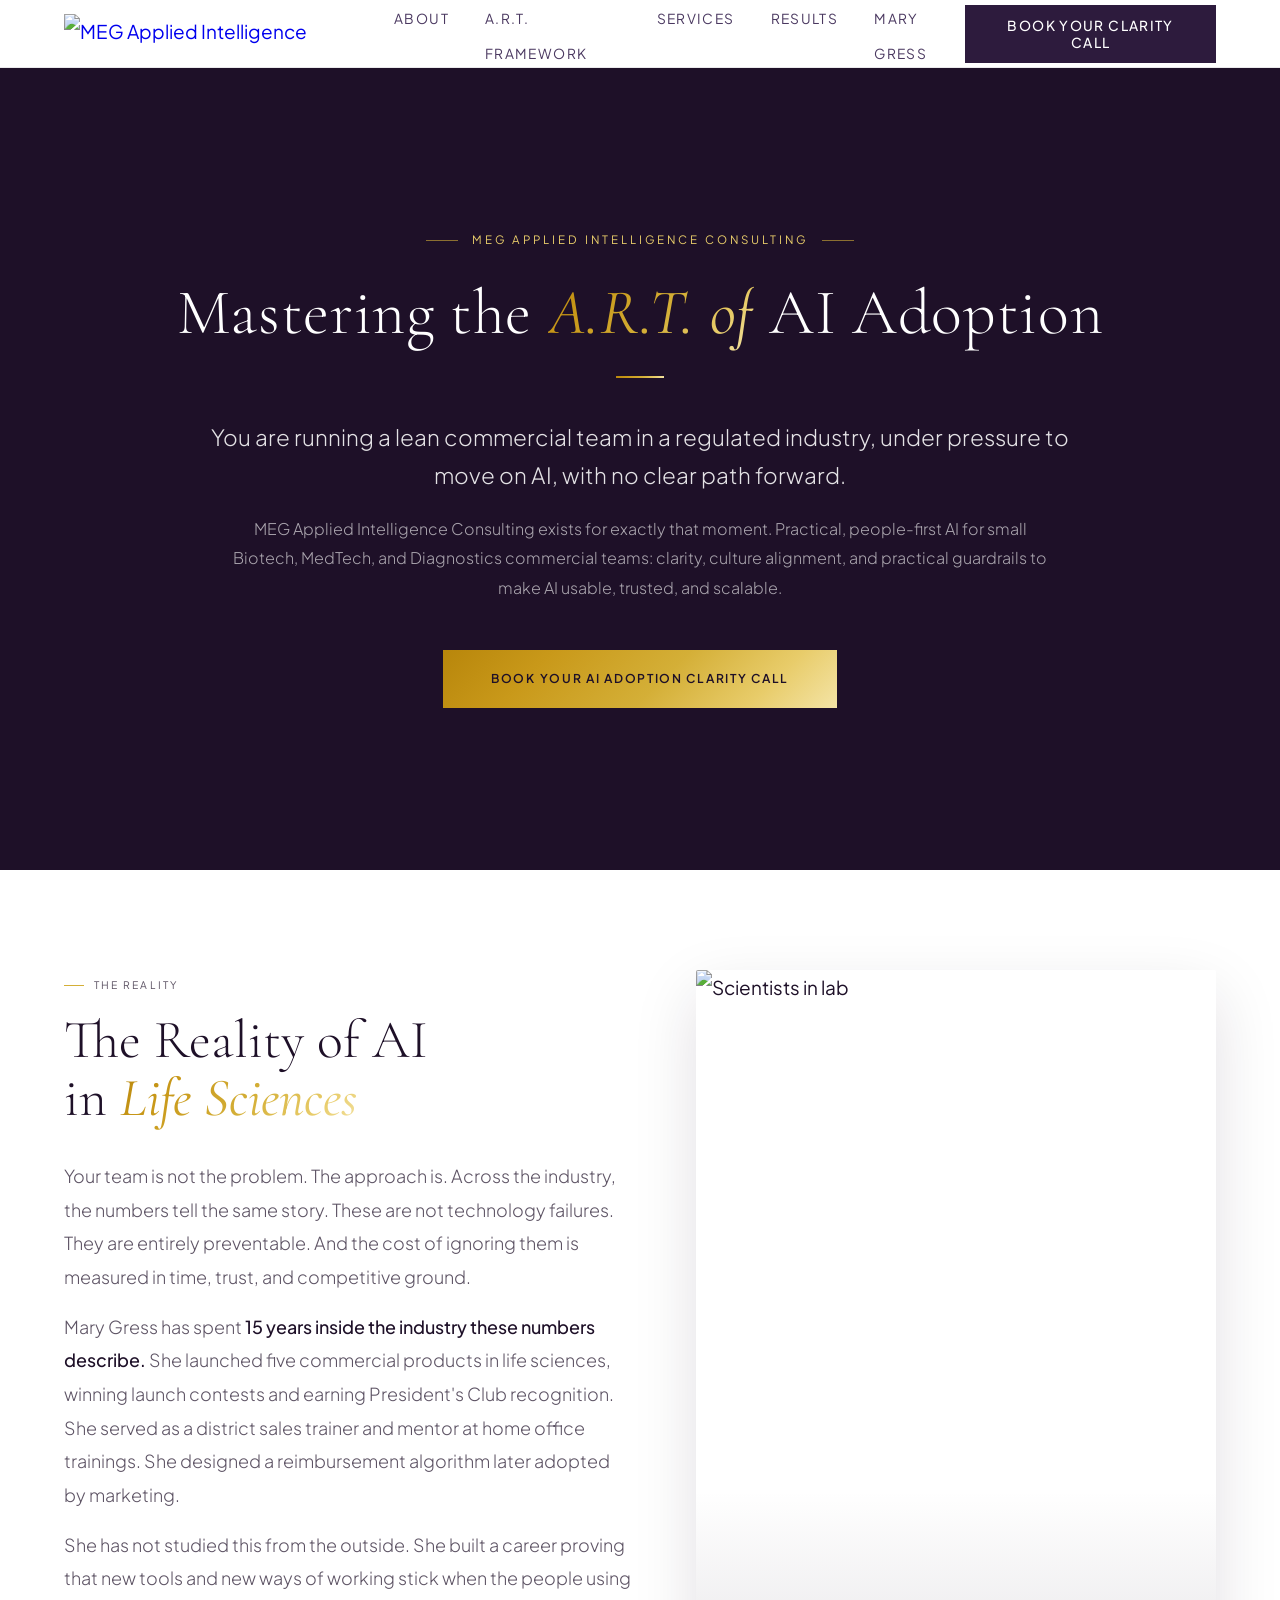
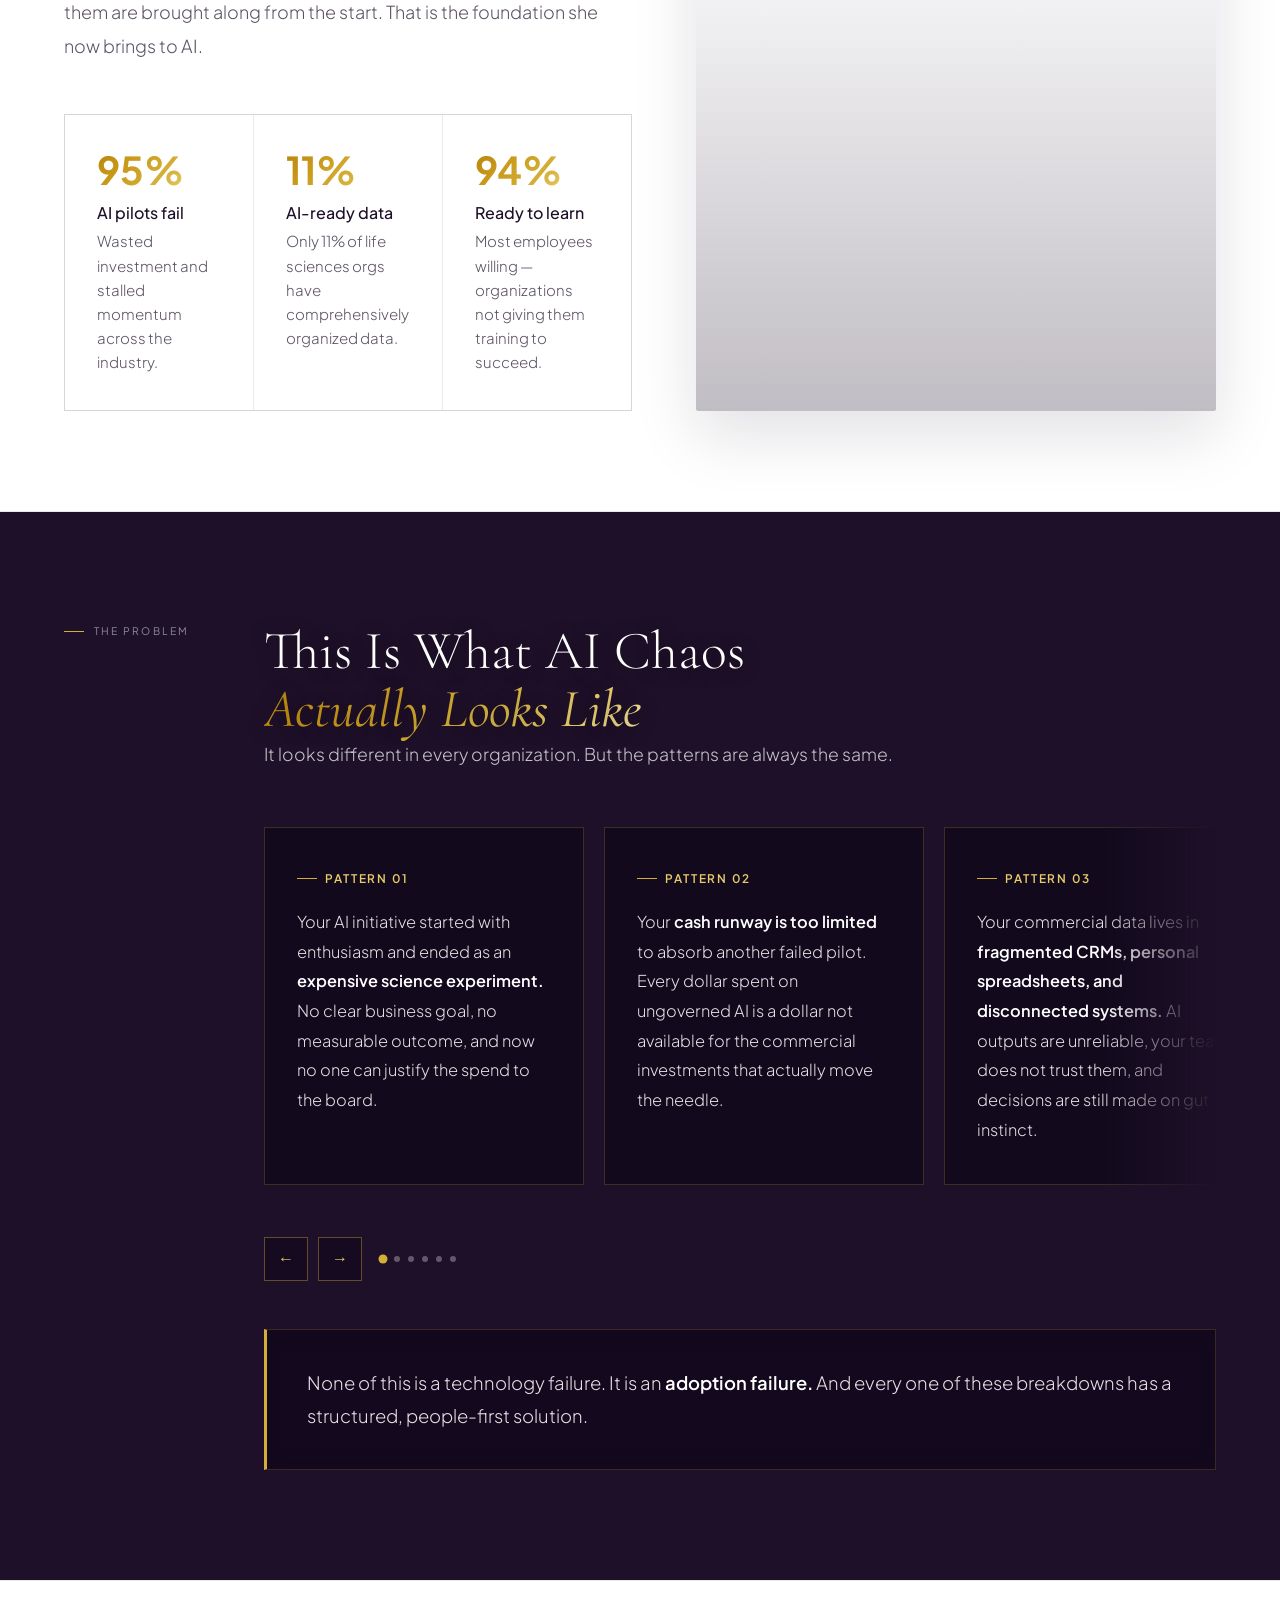
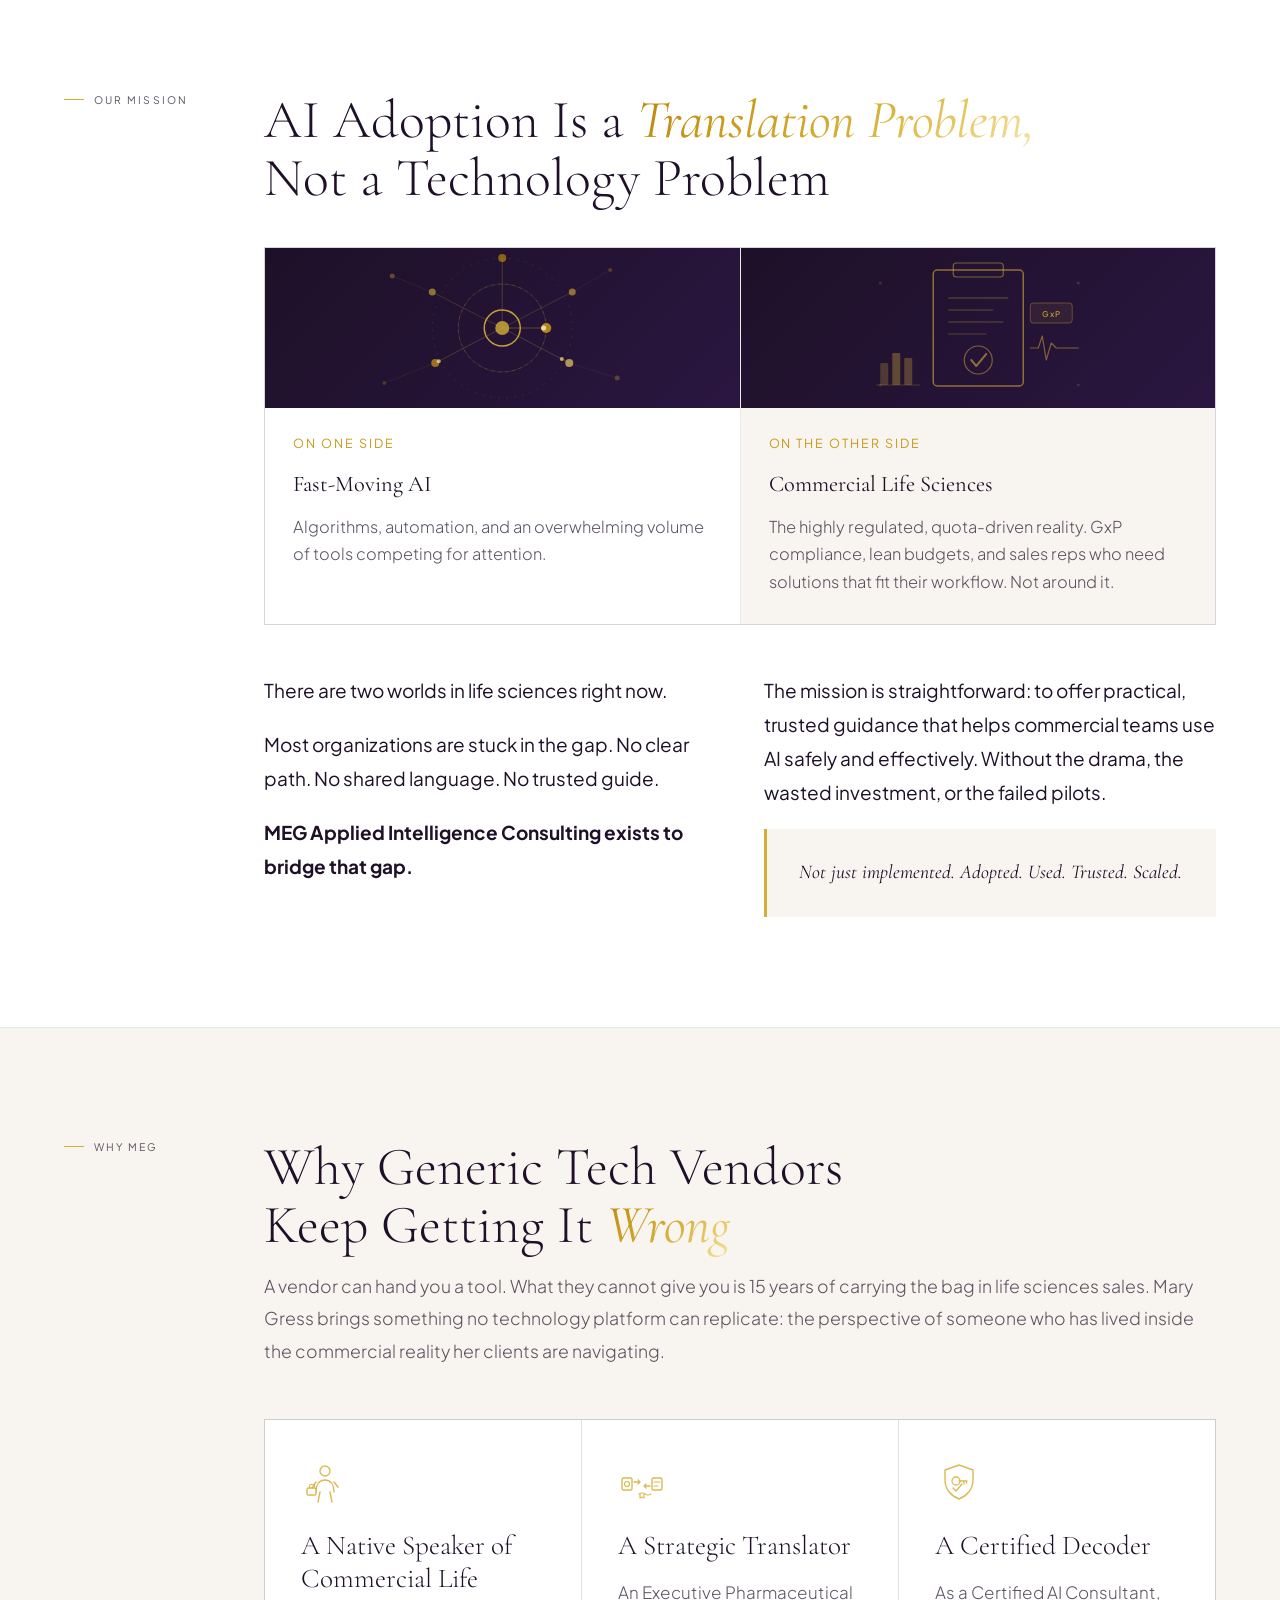
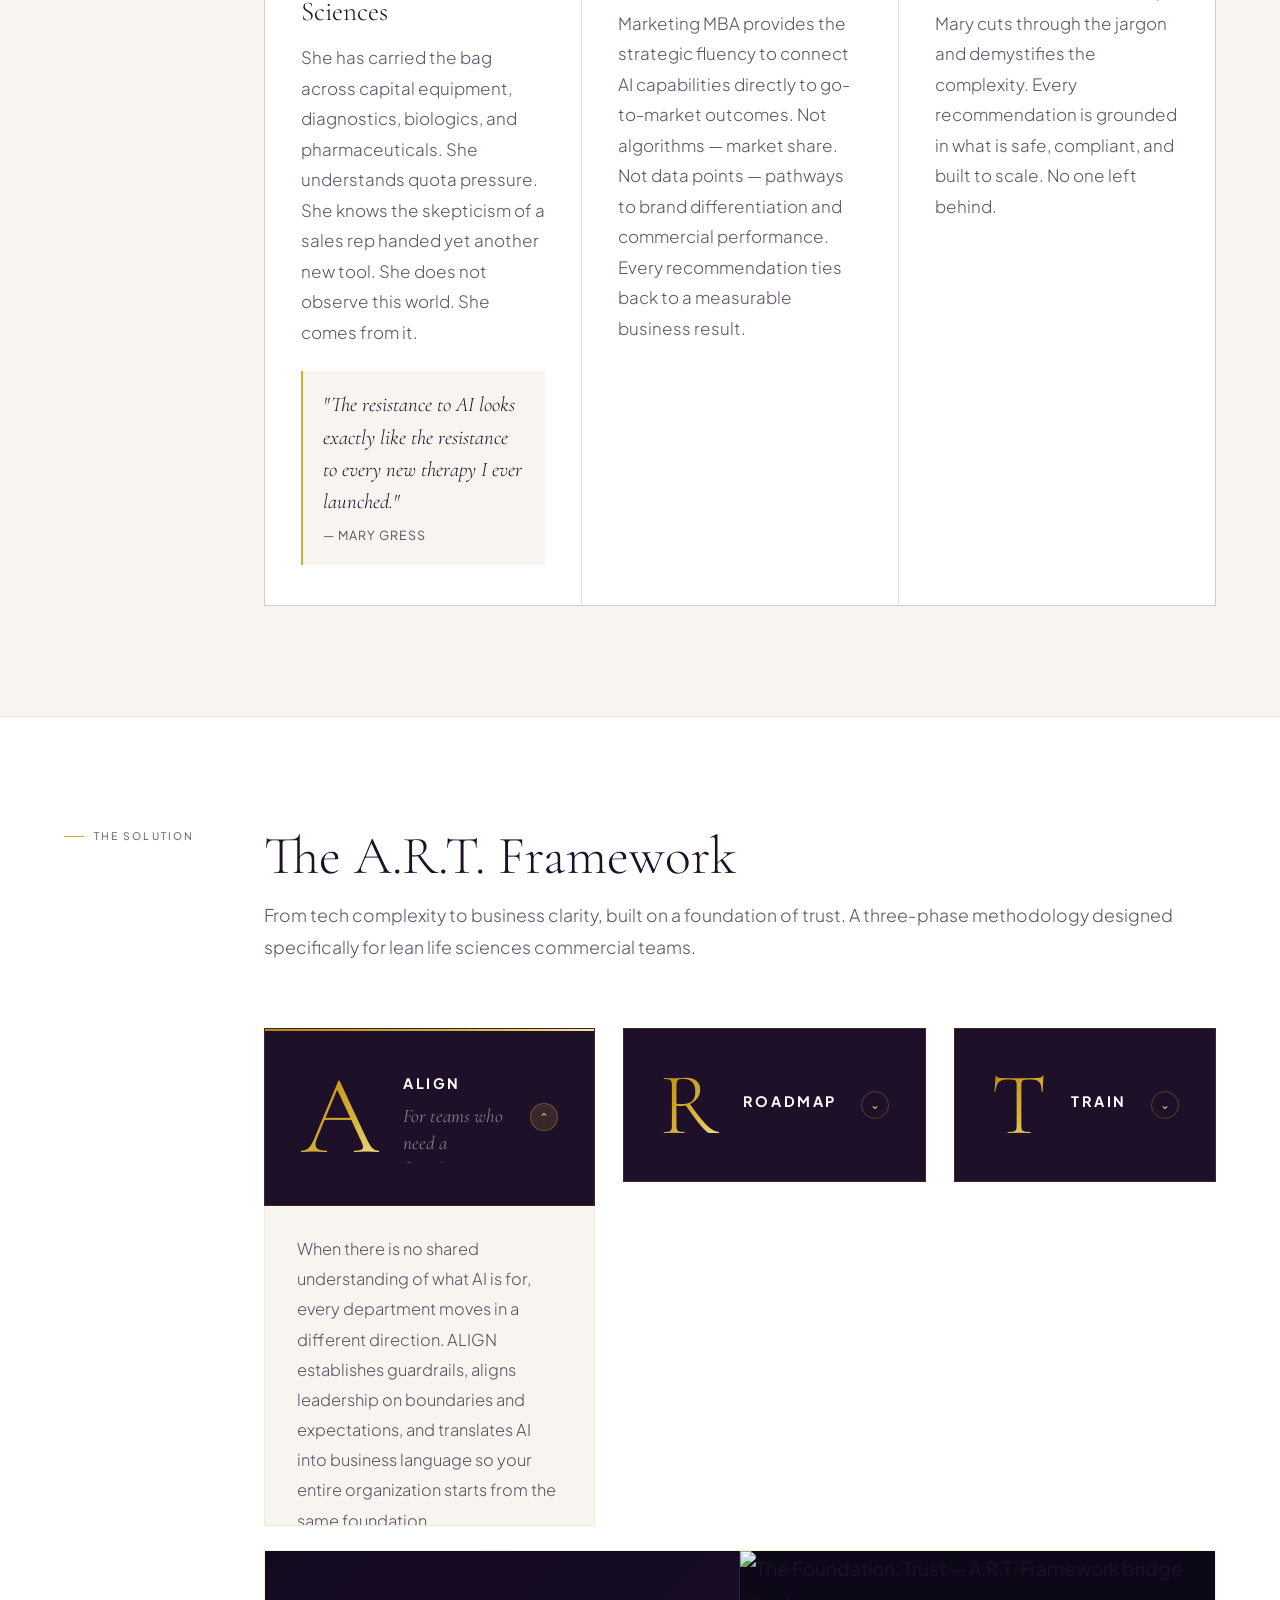
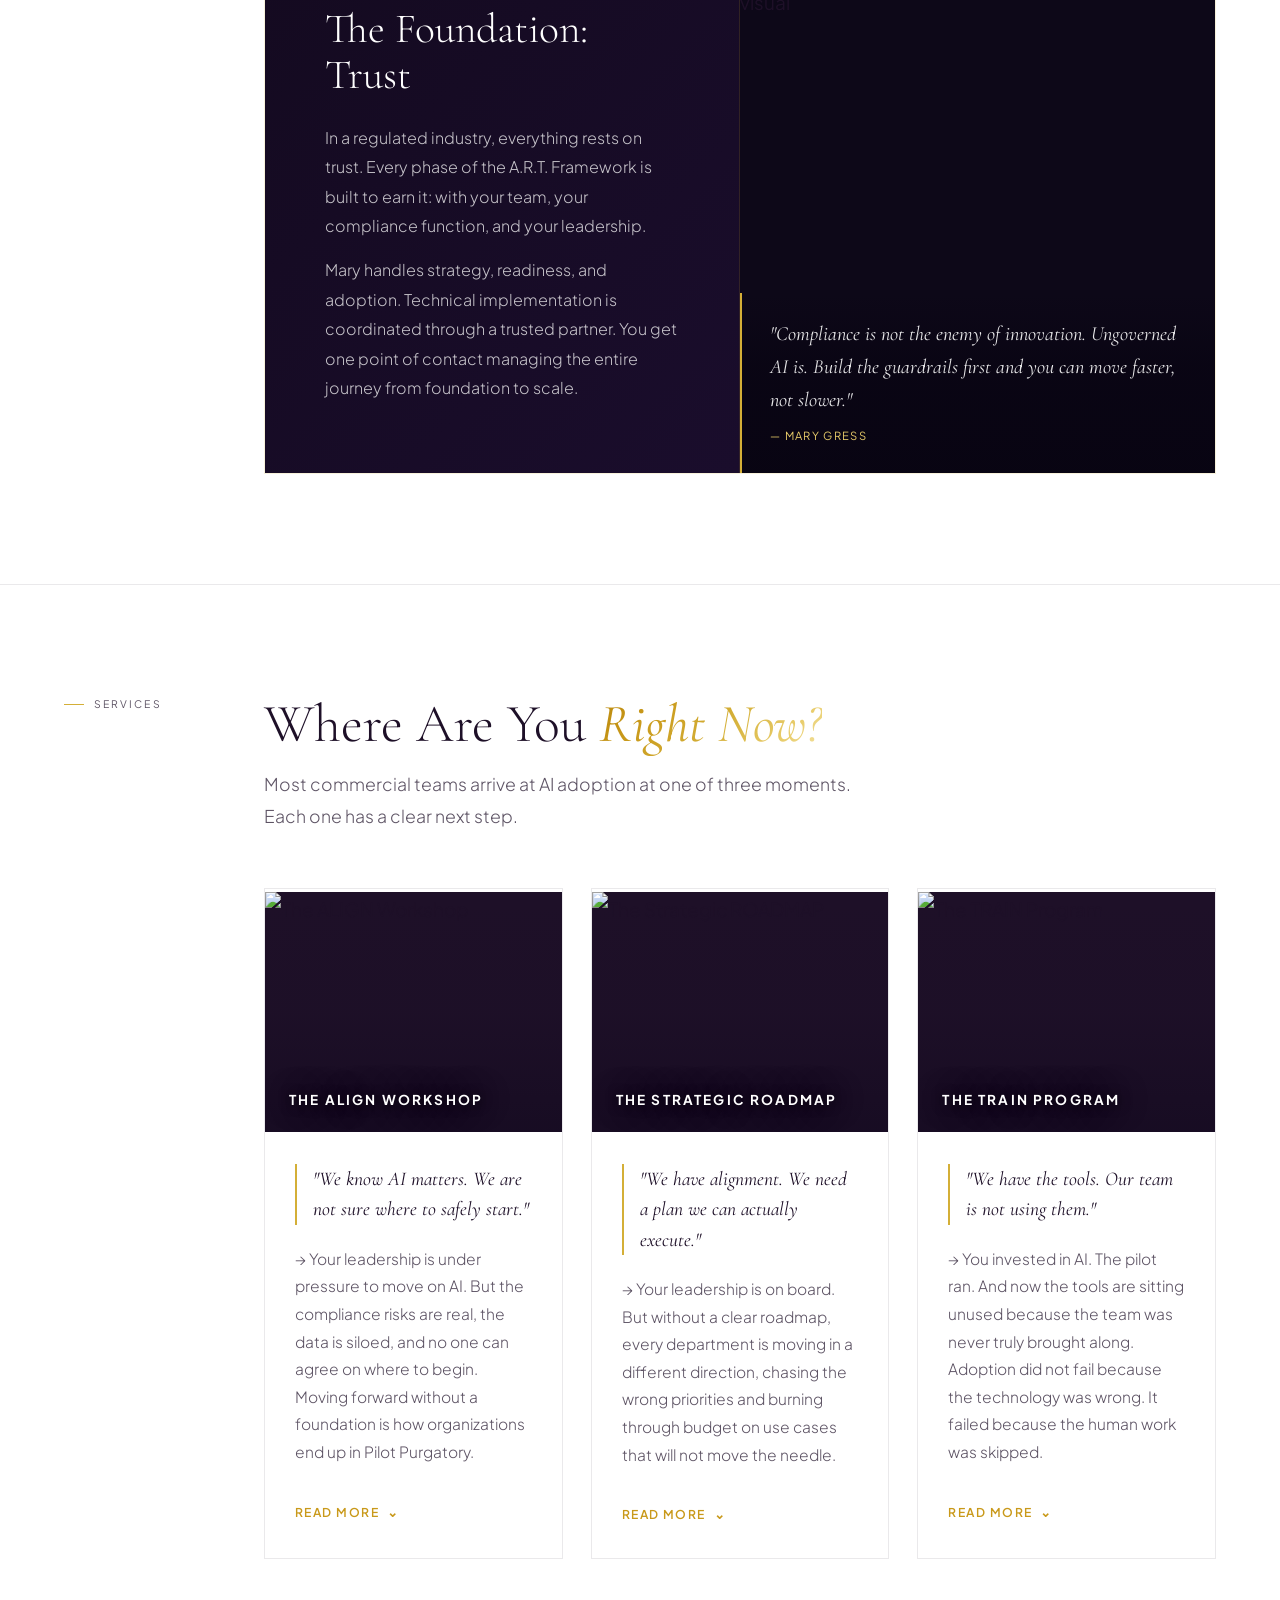
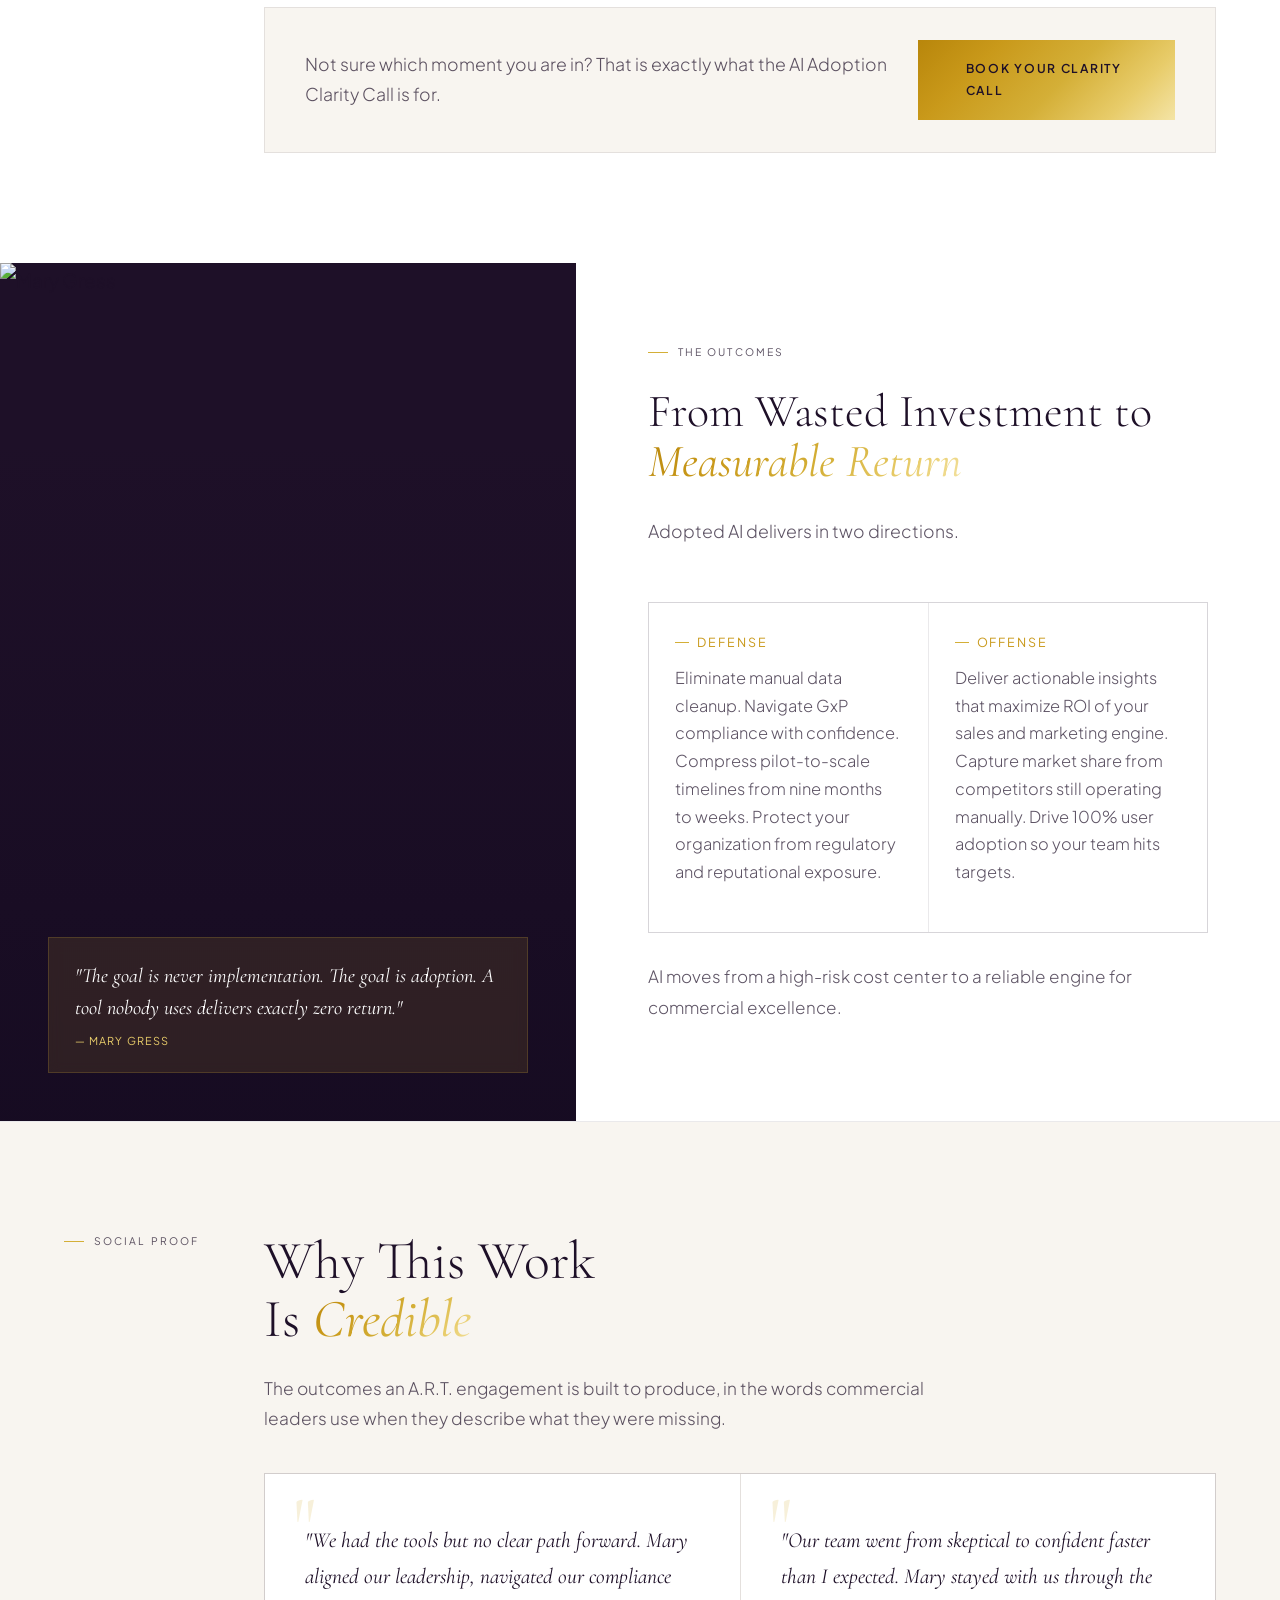
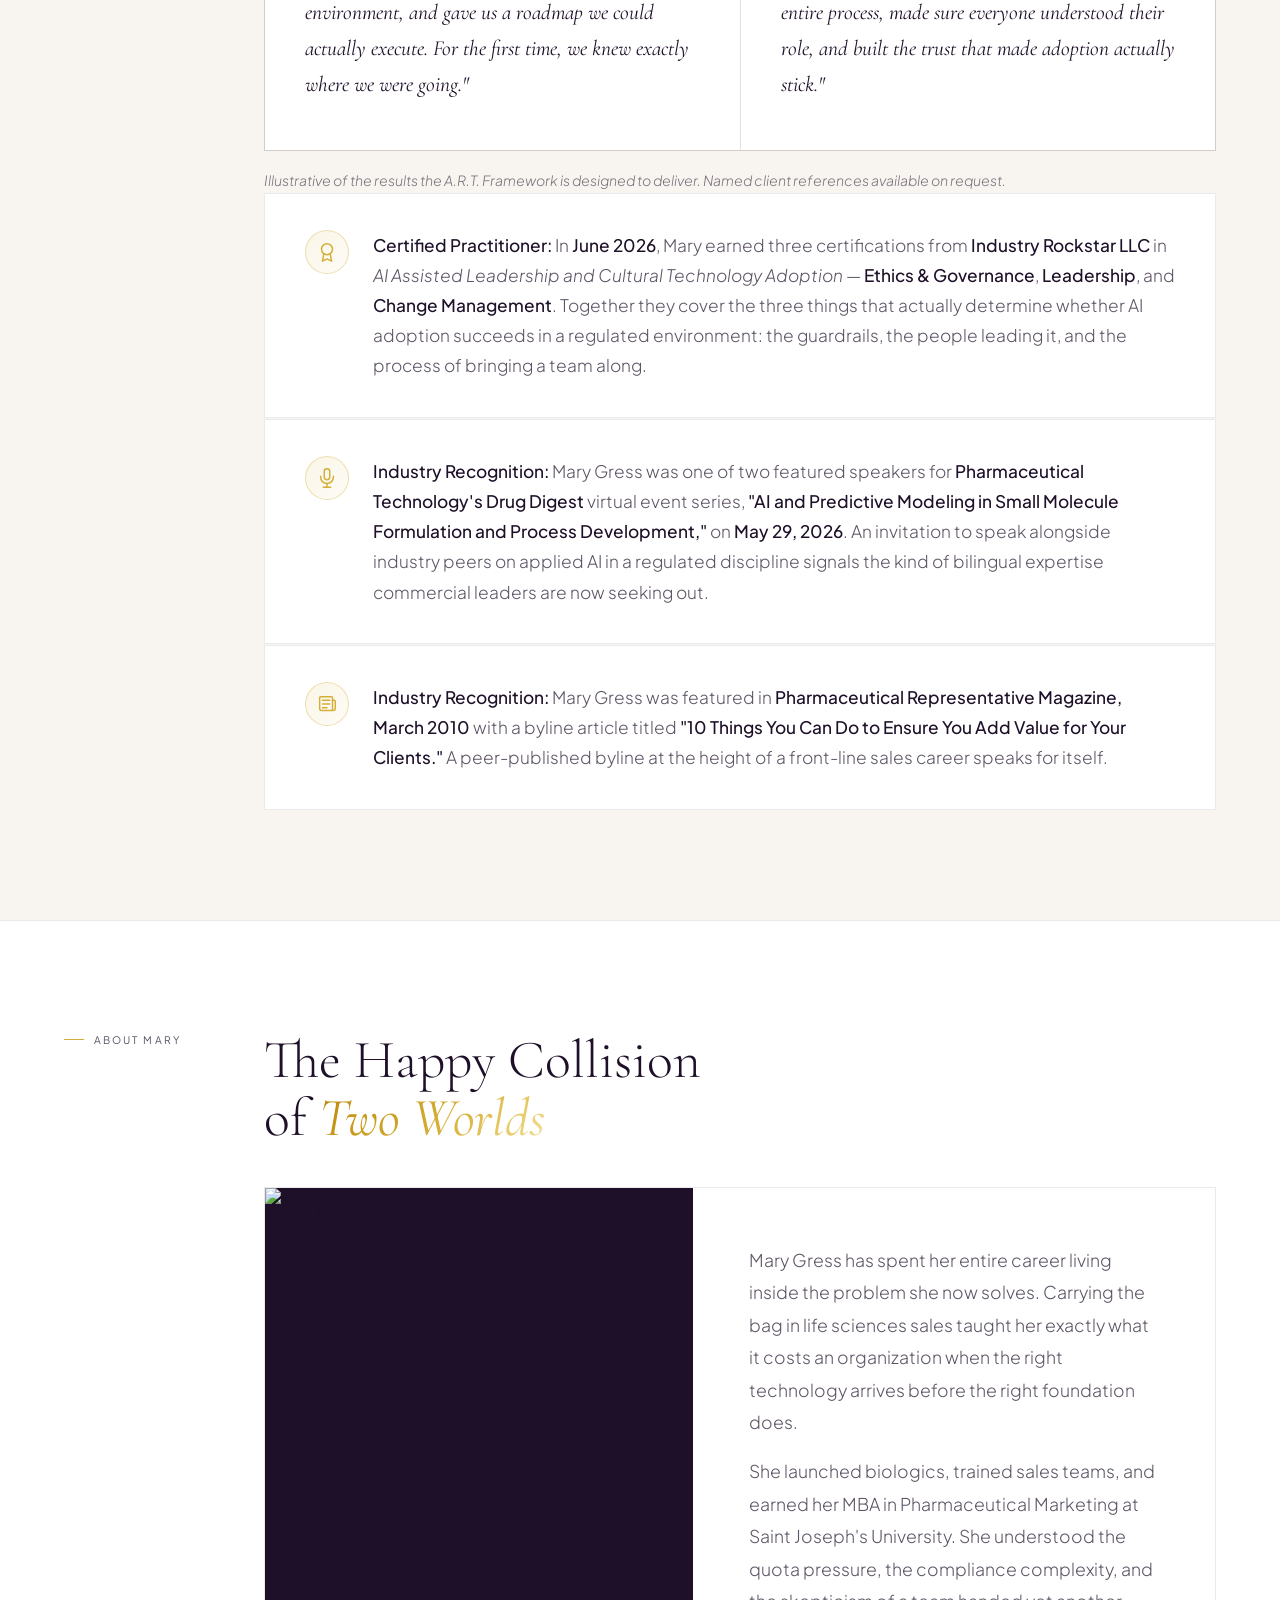
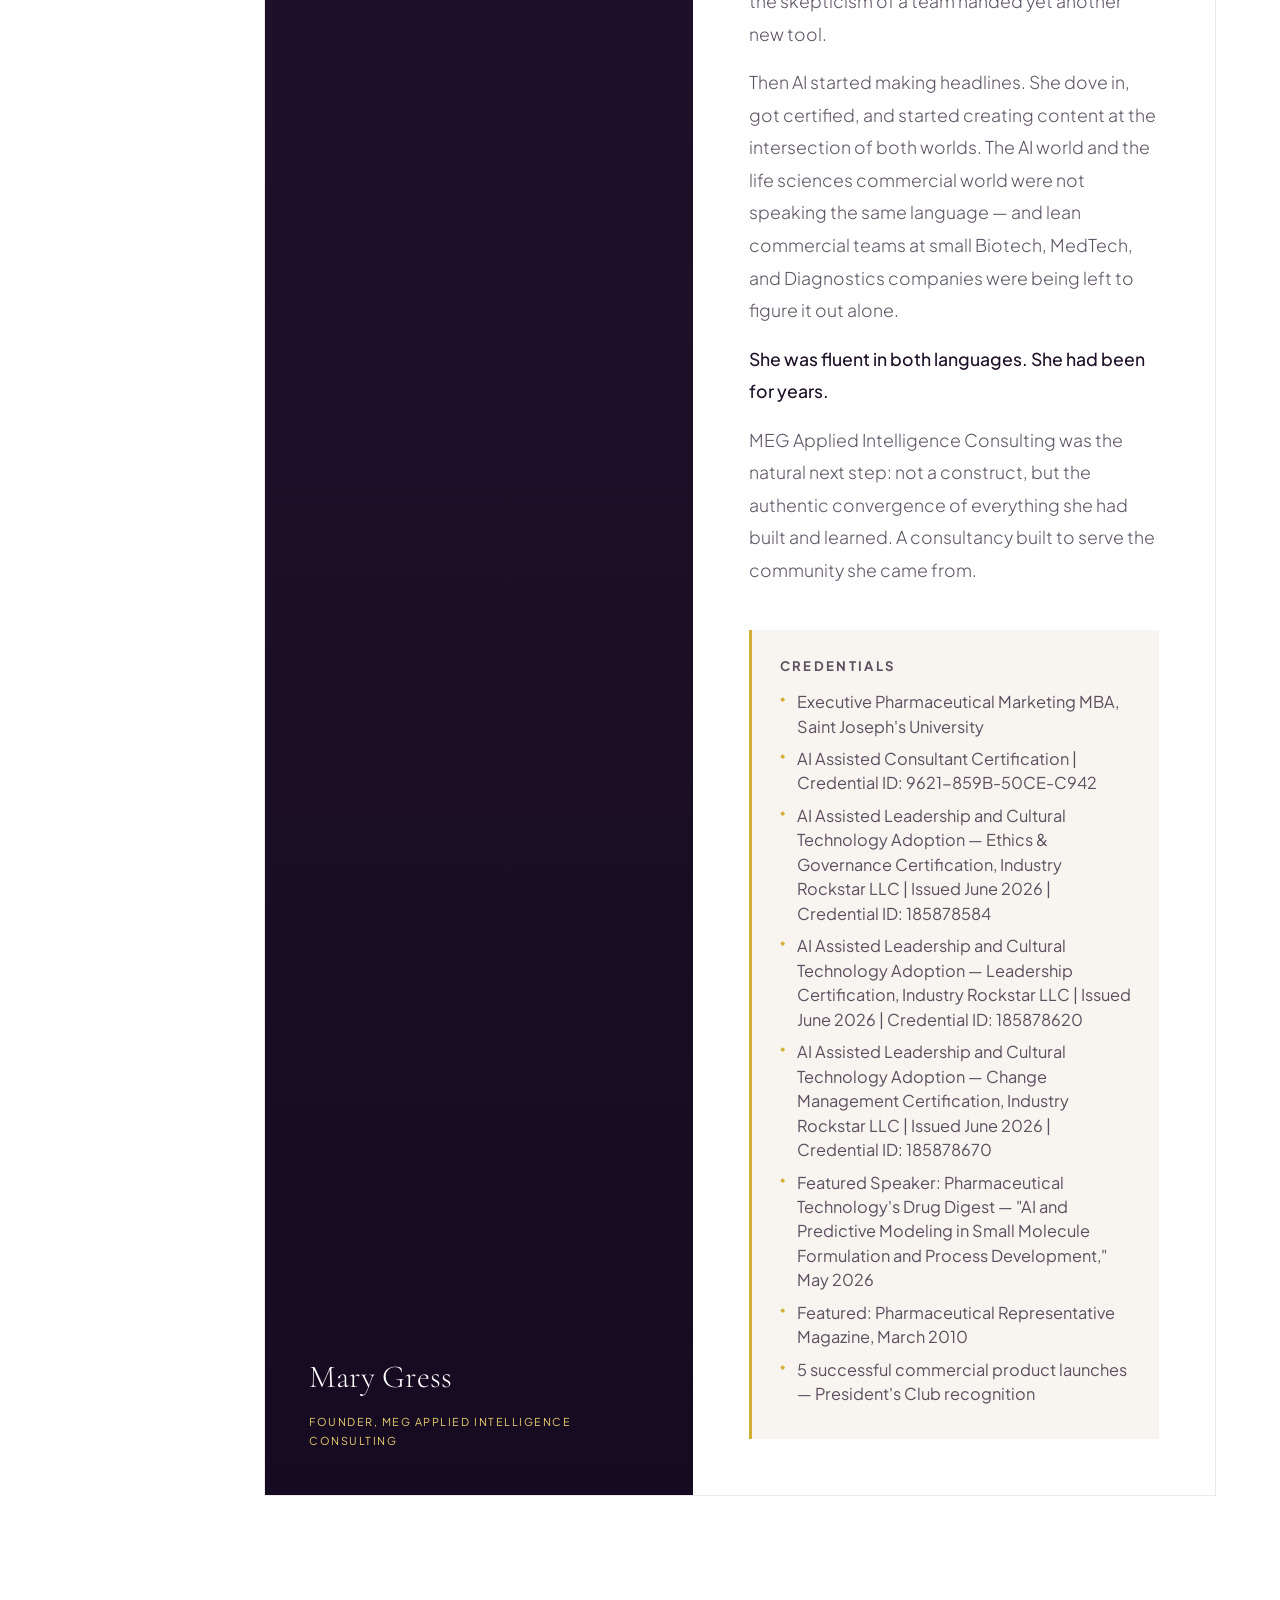
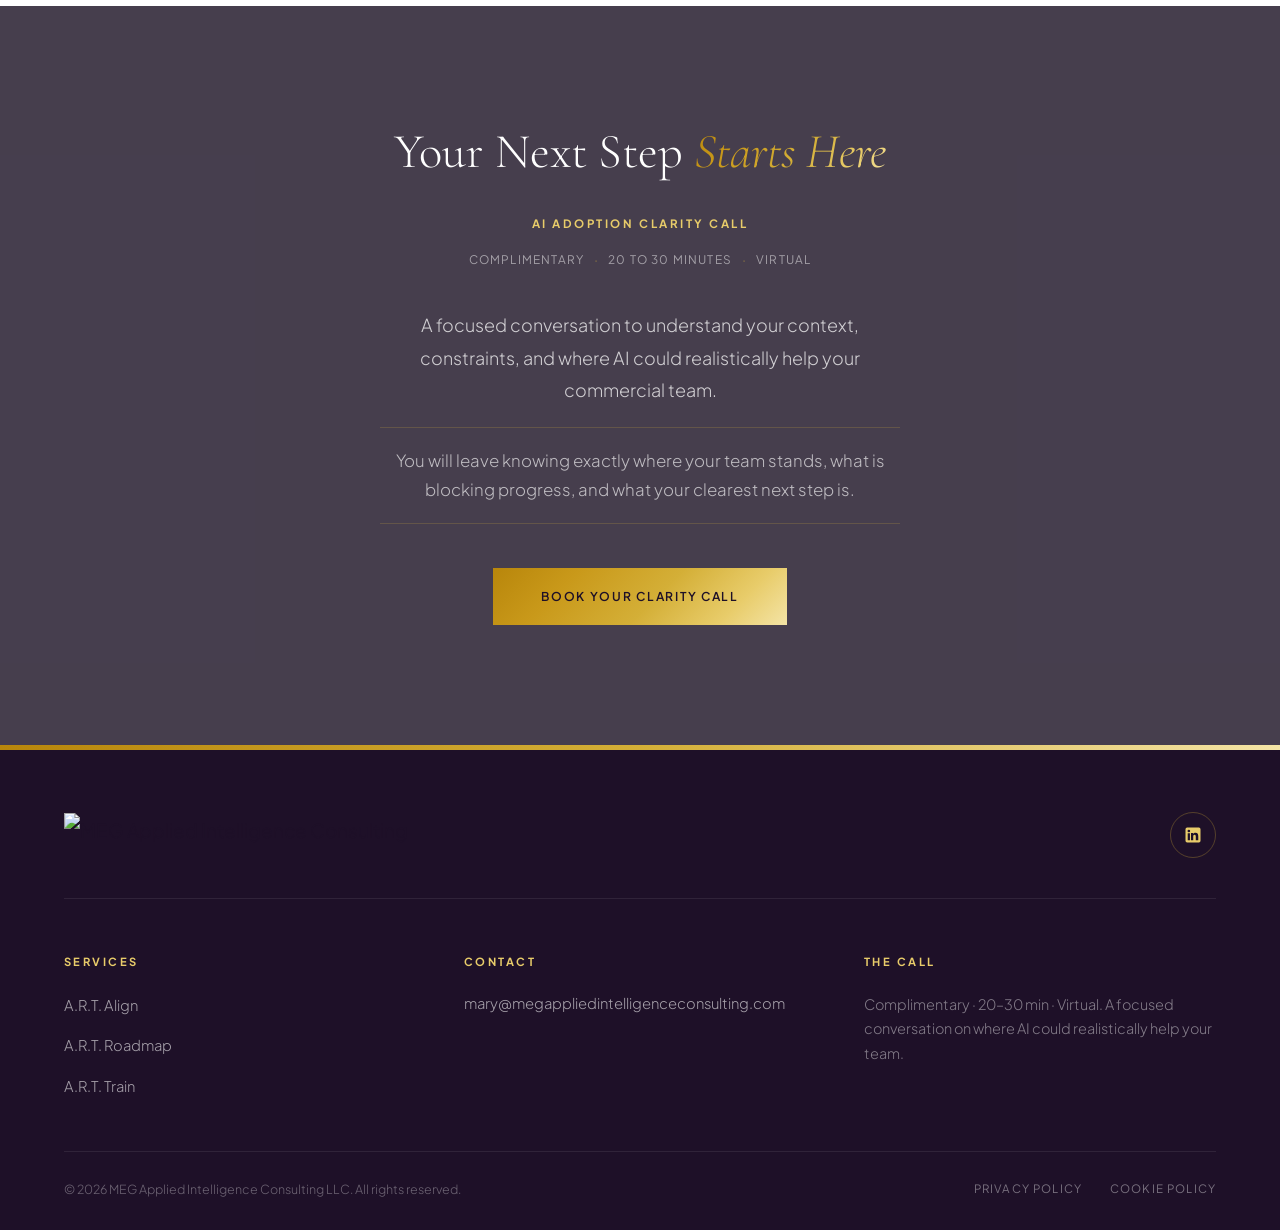
==== commit e377a322: "Rewrite problem carousel to use native scroll-snap The previous carousel drove position with hand-ro" ====
--- a/index.html
+++ b/index.html
@@ -337,16 +337,21 @@
 .problem-track {
   display: flex;
   gap: 20px;
-  overflow-x: hidden;
+  overflow-x: auto;
+  scroll-snap-type: x mandatory;
+  scroll-behavior: smooth;
   cursor: grab;
   padding: 4px 0 20px;
   user-select: none;
-  touch-action: pan-y;
-}
-.problem-track.grabbing { cursor: grabbing; }
+  scrollbar-width: none;
+  -ms-overflow-style: none;
+}
+.problem-track::-webkit-scrollbar { display: none; }
+.problem-track.grabbing { cursor: grabbing; scroll-behavior: auto; }
 
 .pc {
   flex: 0 0 320px;
+  scroll-snap-align: start;
   background: rgba(15, 7, 25, 0.72);
   backdrop-filter: blur(12px);
   -webkit-backdrop-filter: blur(12px);
@@ -1478,90 +1483,61 @@
   var dots    = Array.prototype.slice.call(document.querySelectorAll('#probDots .problem-dot'));
   var prev    = document.getElementById('probPrev');
   var next    = document.getElementById('probNext');
-  var current = 0;
-
-  function cardWidth() {
-    return cards[0].offsetWidth + 20; /* card + gap */
+
+  /* native scroll-snap drives position; JS only requests scroll targets
+     and reflects the resulting scroll position back onto the dots. */
+
+  function cardStep() {
+    return cards[1] ? cards[1].offsetLeft - cards[0].offsetLeft : cards[0].offsetWidth;
   }
 
+  function currentIndex() {
+    var step = cardStep();
+    return step ? Math.round(track.scrollLeft / step) : 0;
+  }
+
   function goTo(idx) {
-    current = Math.max(0, Math.min(idx, cards.length - 1));
-    /* smooth translate via CSS transform — avoids page scroll */
-    var offset = current * cardWidth();
-    track.style.transform = 'translateX(-' + offset + 'px)';
-    dots.forEach(function(d, i){ d.classList.toggle('active', i === current); });
+    idx = Math.max(0, Math.min(idx, cards.length - 1));
+    cards[idx].scrollIntoView({ behavior: 'smooth', inline: 'start', block: 'nearest' });
   }
 
-  /* freeze overflow and use transform instead */
-  track.style.transition = 'transform 0.45s cubic-bezier(0.25,0.46,0.45,0.94)';
-
-  prev.addEventListener('click', function(){ goTo(current - 1); });
-  next.addEventListener('click', function(){ goTo(current + 1); });
+  function syncDots() {
+    var idx = currentIndex();
+    dots.forEach(function(d, i){ d.classList.toggle('active', i === idx); });
+  }
+
+  prev.addEventListener('click', function(){ goTo(currentIndex() - 1); });
+  next.addEventListener('click', function(){ goTo(currentIndex() + 1); });
   dots.forEach(function(d){
     d.addEventListener('click', function(){ goTo(parseInt(this.dataset.idx)); });
   });
 
-  /* drag */
-  var isDown = false, startX, startOffset;
+  var scrollRaf = null;
+  track.addEventListener('scroll', function(){
+    if (scrollRaf) return;
+    scrollRaf = requestAnimationFrame(function(){ syncDots(); scrollRaf = null; });
+  }, { passive: true });
+
+  window.addEventListener('resize', syncDots);
+
+  /* desktop mouse-drag-to-scroll (native overflow already covers touch/trackpad) */
+  var isDown = false, startX, startScrollLeft;
   track.addEventListener('mousedown', function(e){
     isDown = true; track.classList.add('grabbing');
     startX = e.pageX;
-    startOffset = current * cardWidth();
-    track.style.transition = 'none';
+    startScrollLeft = track.scrollLeft;
   });
   document.addEventListener('mouseup', function(){
     if (!isDown) return;
     isDown = false; track.classList.remove('grabbing');
-    track.style.transition = 'transform 0.45s cubic-bezier(0.25,0.46,0.45,0.94)';
-    goTo(current);
+    goTo(currentIndex());
   });
   document.addEventListener('mousemove', function(e){
     if (!isDown) return;
-    var dx = startX - e.pageX;
-    var raw = startOffset + dx;
-    track.style.transform = 'translateX(-' + raw + 'px)';
-    var idx = Math.round(raw / cardWidth());
-    idx = Math.max(0, Math.min(idx, cards.length - 1));
-    if (idx !== current) { current = idx; dots.forEach(function(d,i){ d.classList.toggle('active', i===current); }); }
+    track.scrollLeft = startScrollLeft + (startX - e.pageX);
   });
 
-  /* touch drag */
-  var touchActive = false, touchStartX = 0, touchStartY = 0, touchStartOffset = 0, touchIsHorizontal = null;
-  track.addEventListener('touchstart', function(e){
-    touchActive = true;
-    touchIsHorizontal = null;
-    touchStartX = e.touches[0].pageX;
-    touchStartY = e.touches[0].pageY;
-    touchStartOffset = current * cardWidth();
-    track.style.transition = 'none';
-  }, { passive: true });
-
-  track.addEventListener('touchmove', function(e){
-    if (!touchActive) return;
-    var dx = touchStartX - e.touches[0].pageX;
-    var dy = touchStartY - e.touches[0].pageY;
-
-    if (touchIsHorizontal === null) {
-      touchIsHorizontal = Math.abs(dx) > Math.abs(dy);
-    }
-    if (!touchIsHorizontal) return;
-
-    e.preventDefault();
-    var raw = touchStartOffset + dx;
-    track.style.transform = 'translateX(-' + raw + 'px)';
-    var idx = Math.round(raw / cardWidth());
-    idx = Math.max(0, Math.min(idx, cards.length - 1));
-    if (idx !== current) { current = idx; dots.forEach(function(d,i){ d.classList.toggle('active', i===current); }); }
-  }, { passive: false });
-
-  function touchEnd(){
-    if (!touchActive) return;
-    touchActive = false;
-    track.style.transition = 'transform 0.45s cubic-bezier(0.25,0.46,0.45,0.94)';
-    goTo(current);
-  }
-  track.addEventListener('touchend', touchEnd);
-  track.addEventListener('touchcancel', touchEnd);
+  syncDots();
 })();
 </script>
 
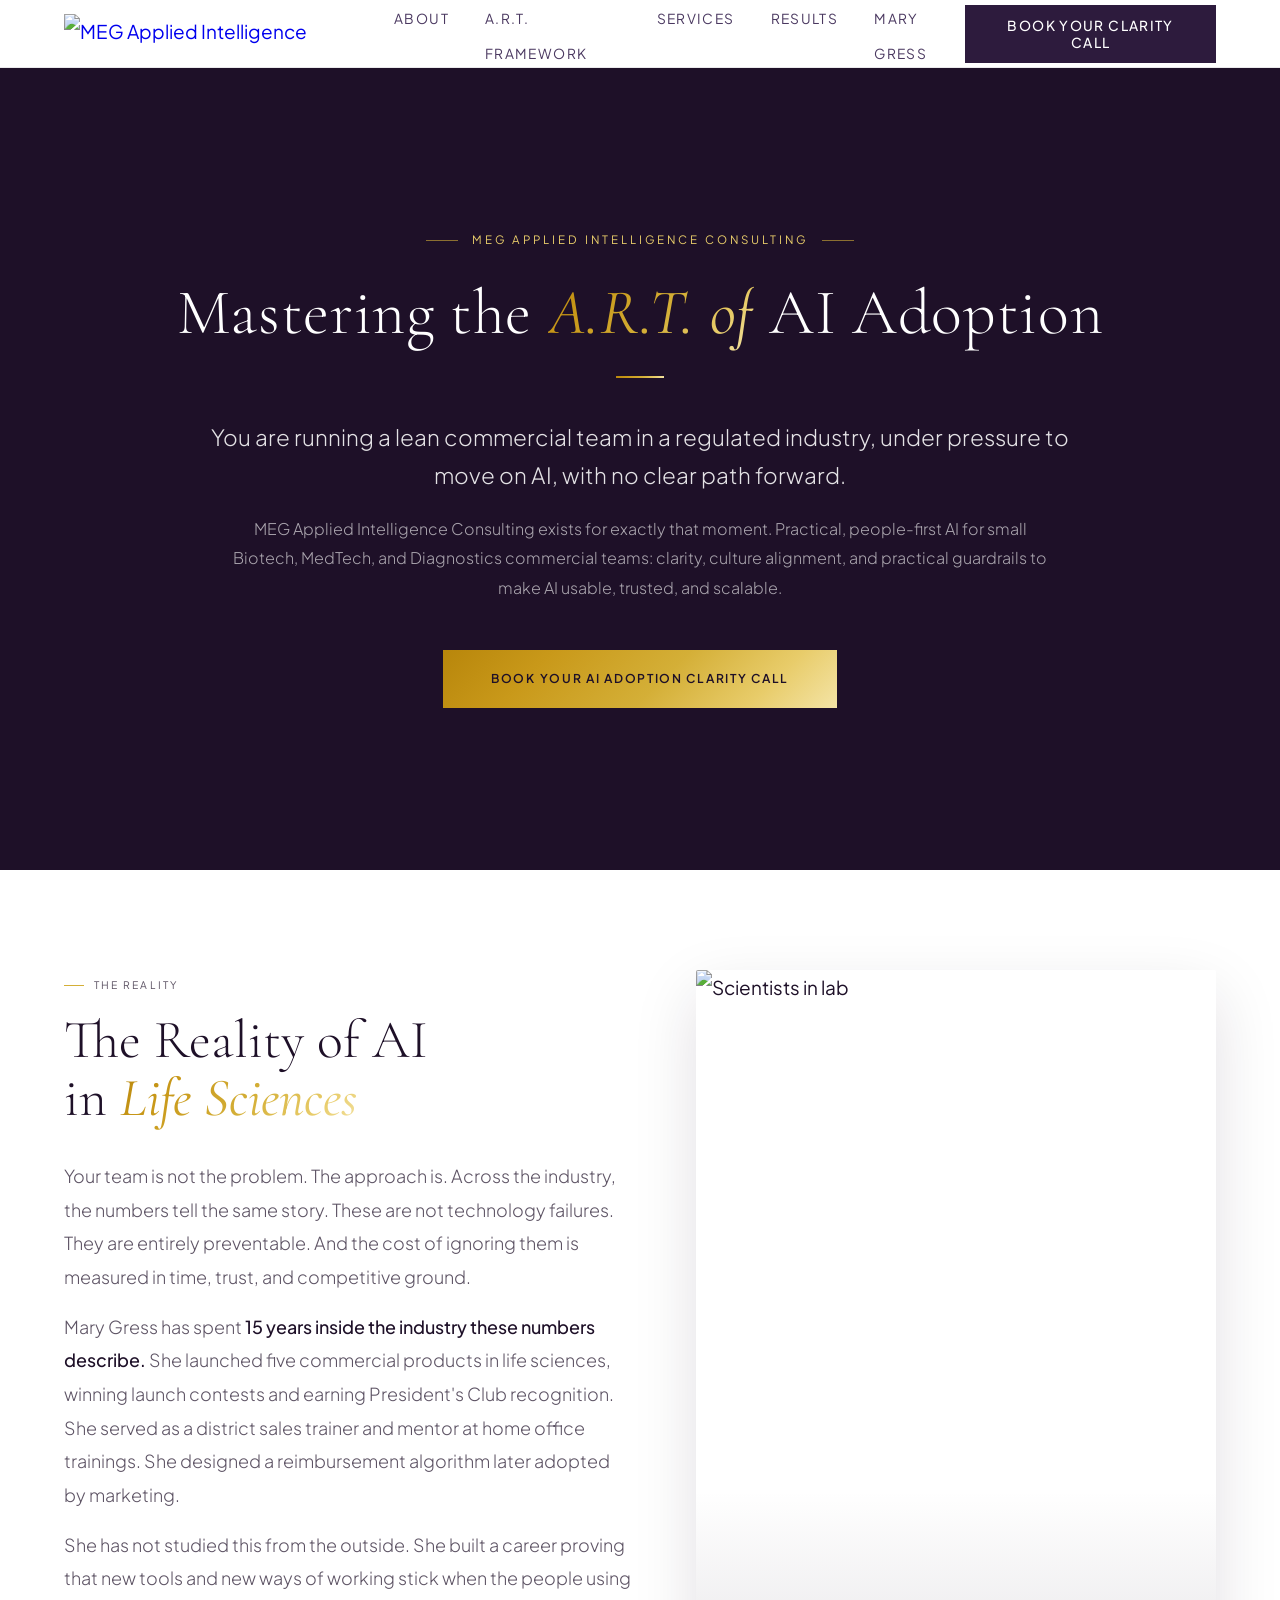
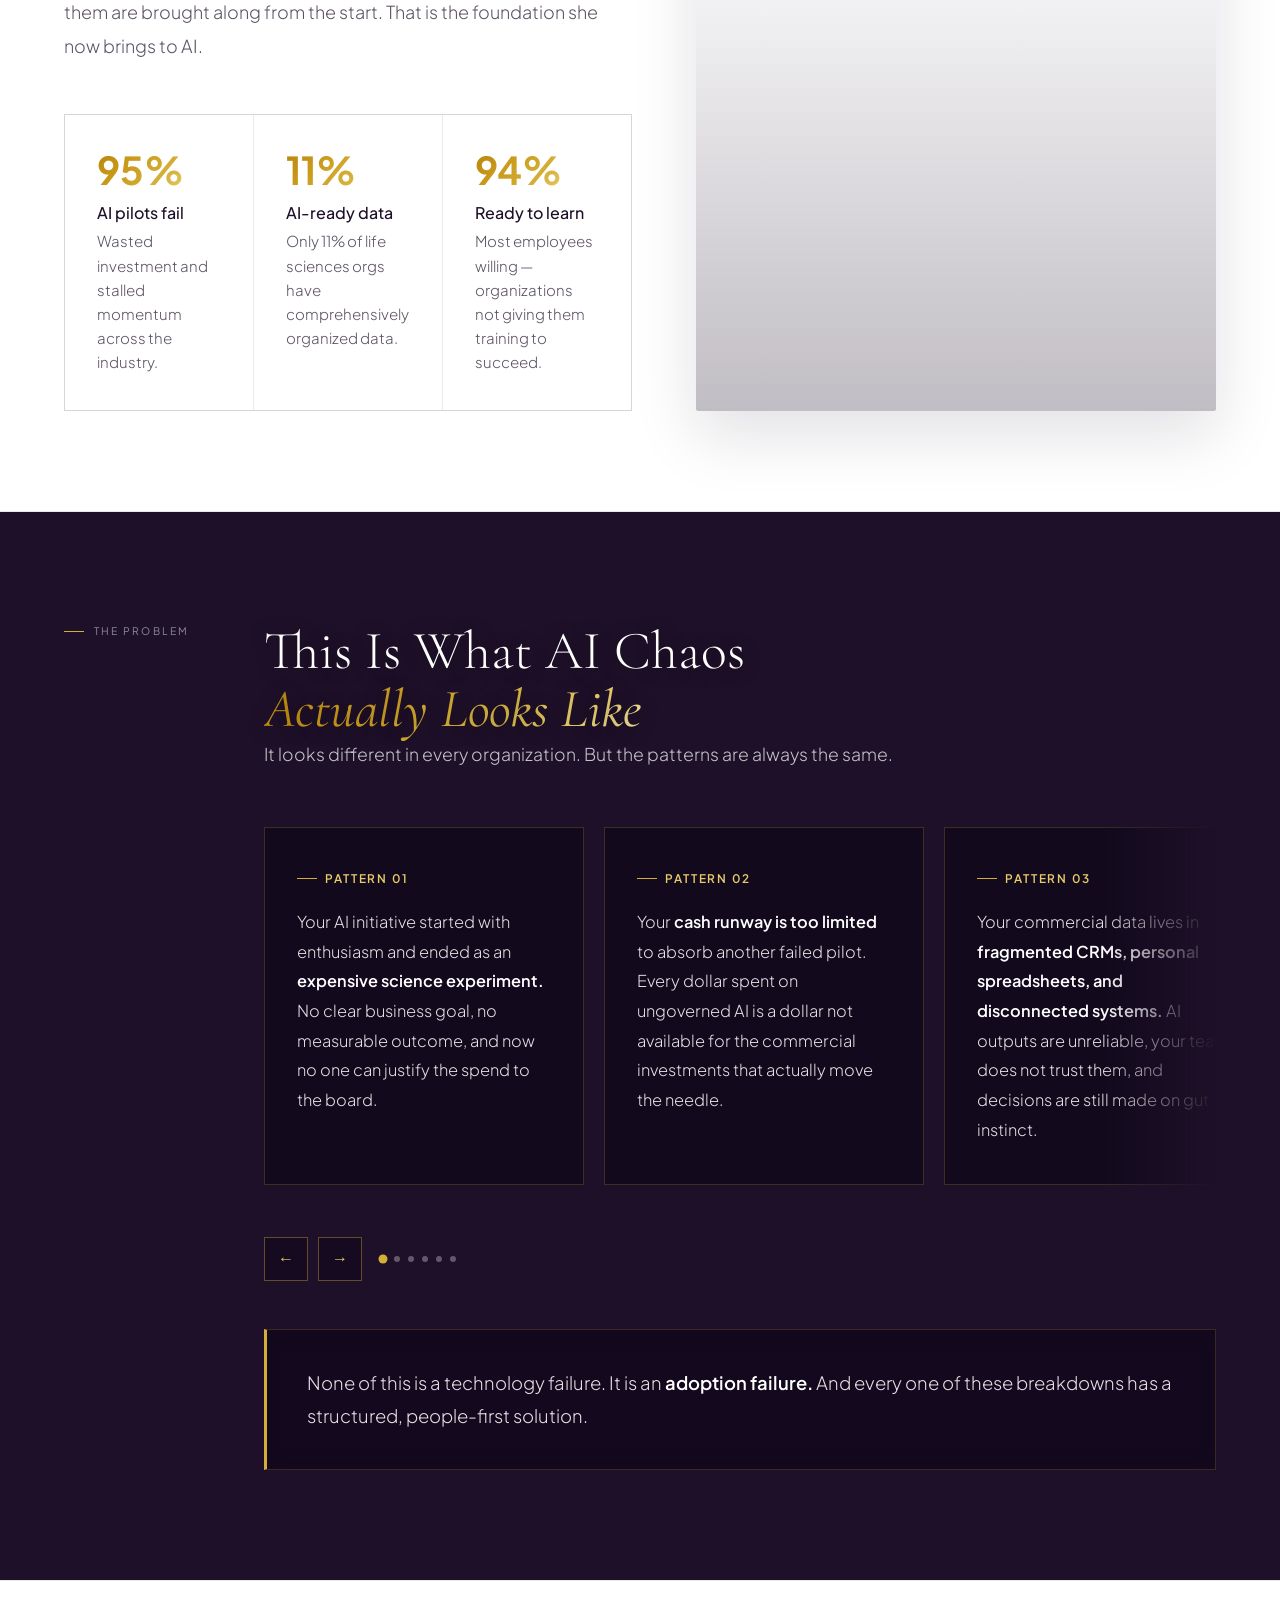
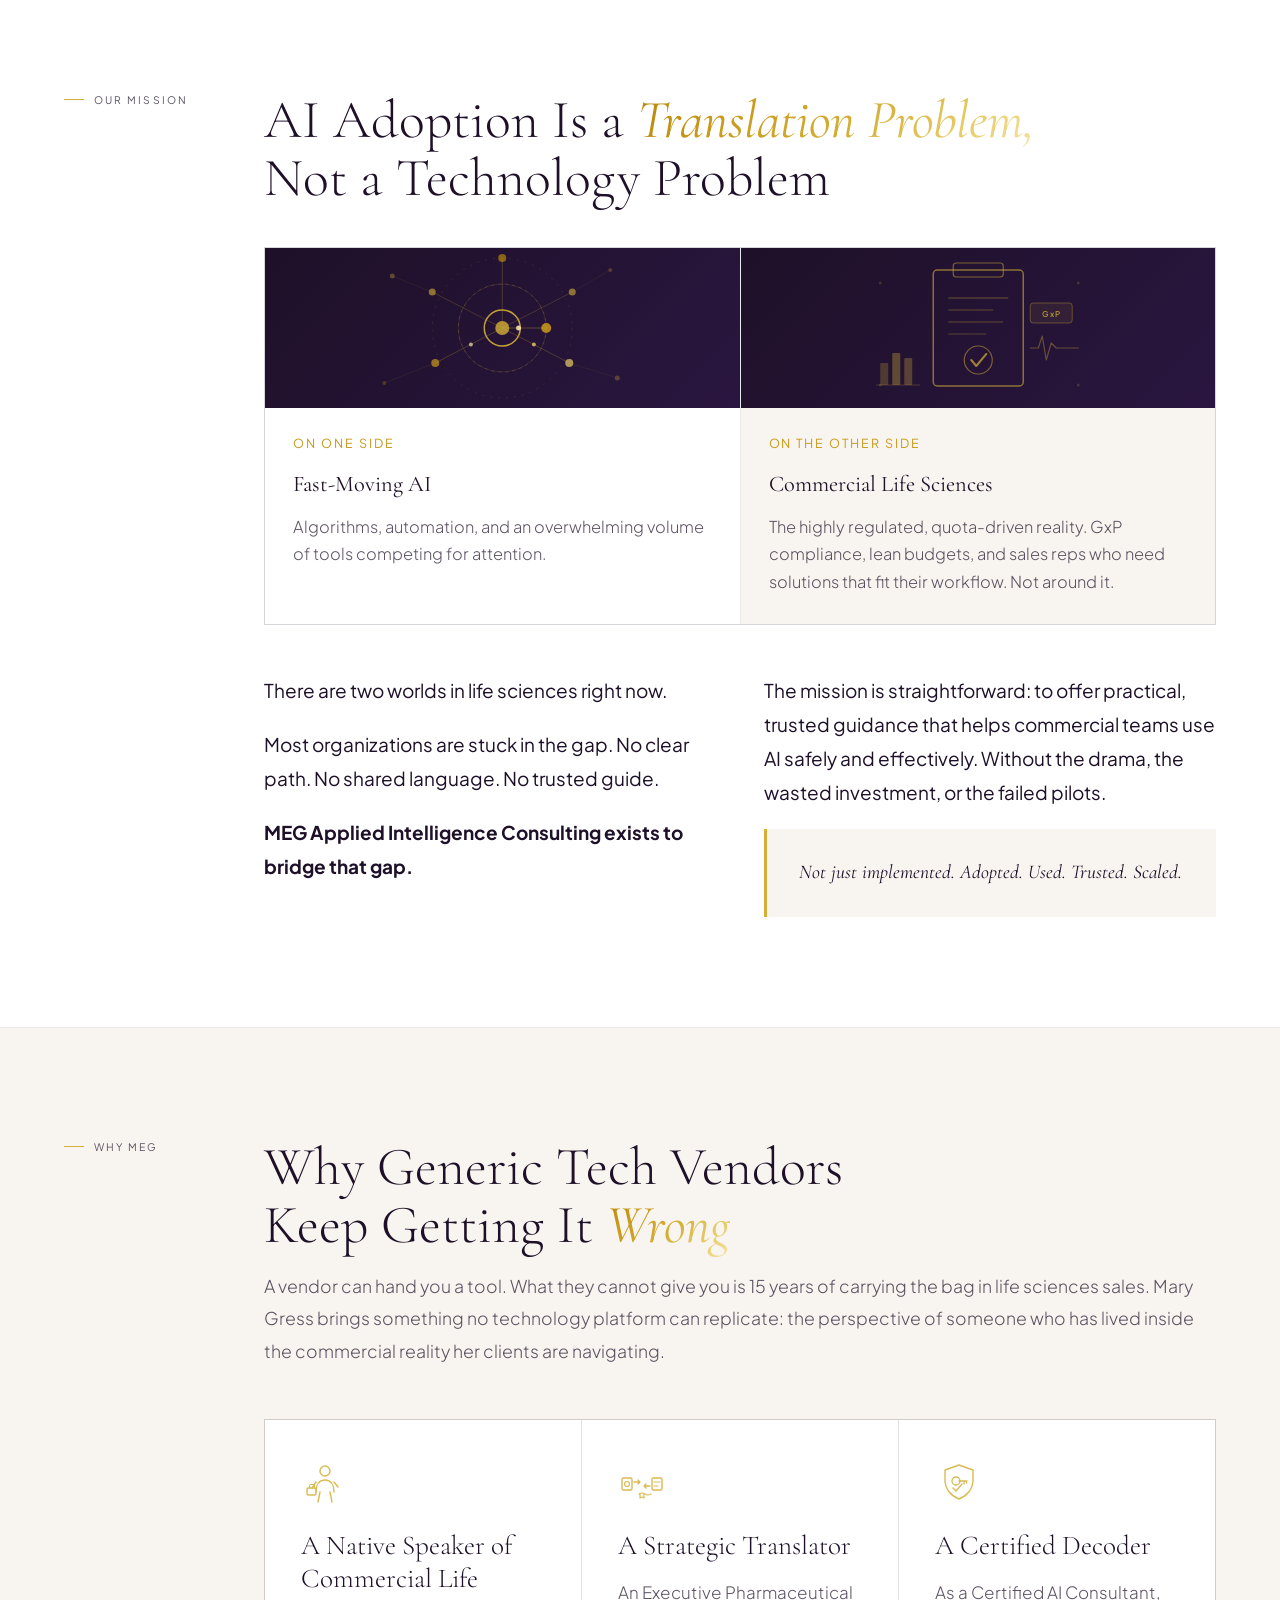
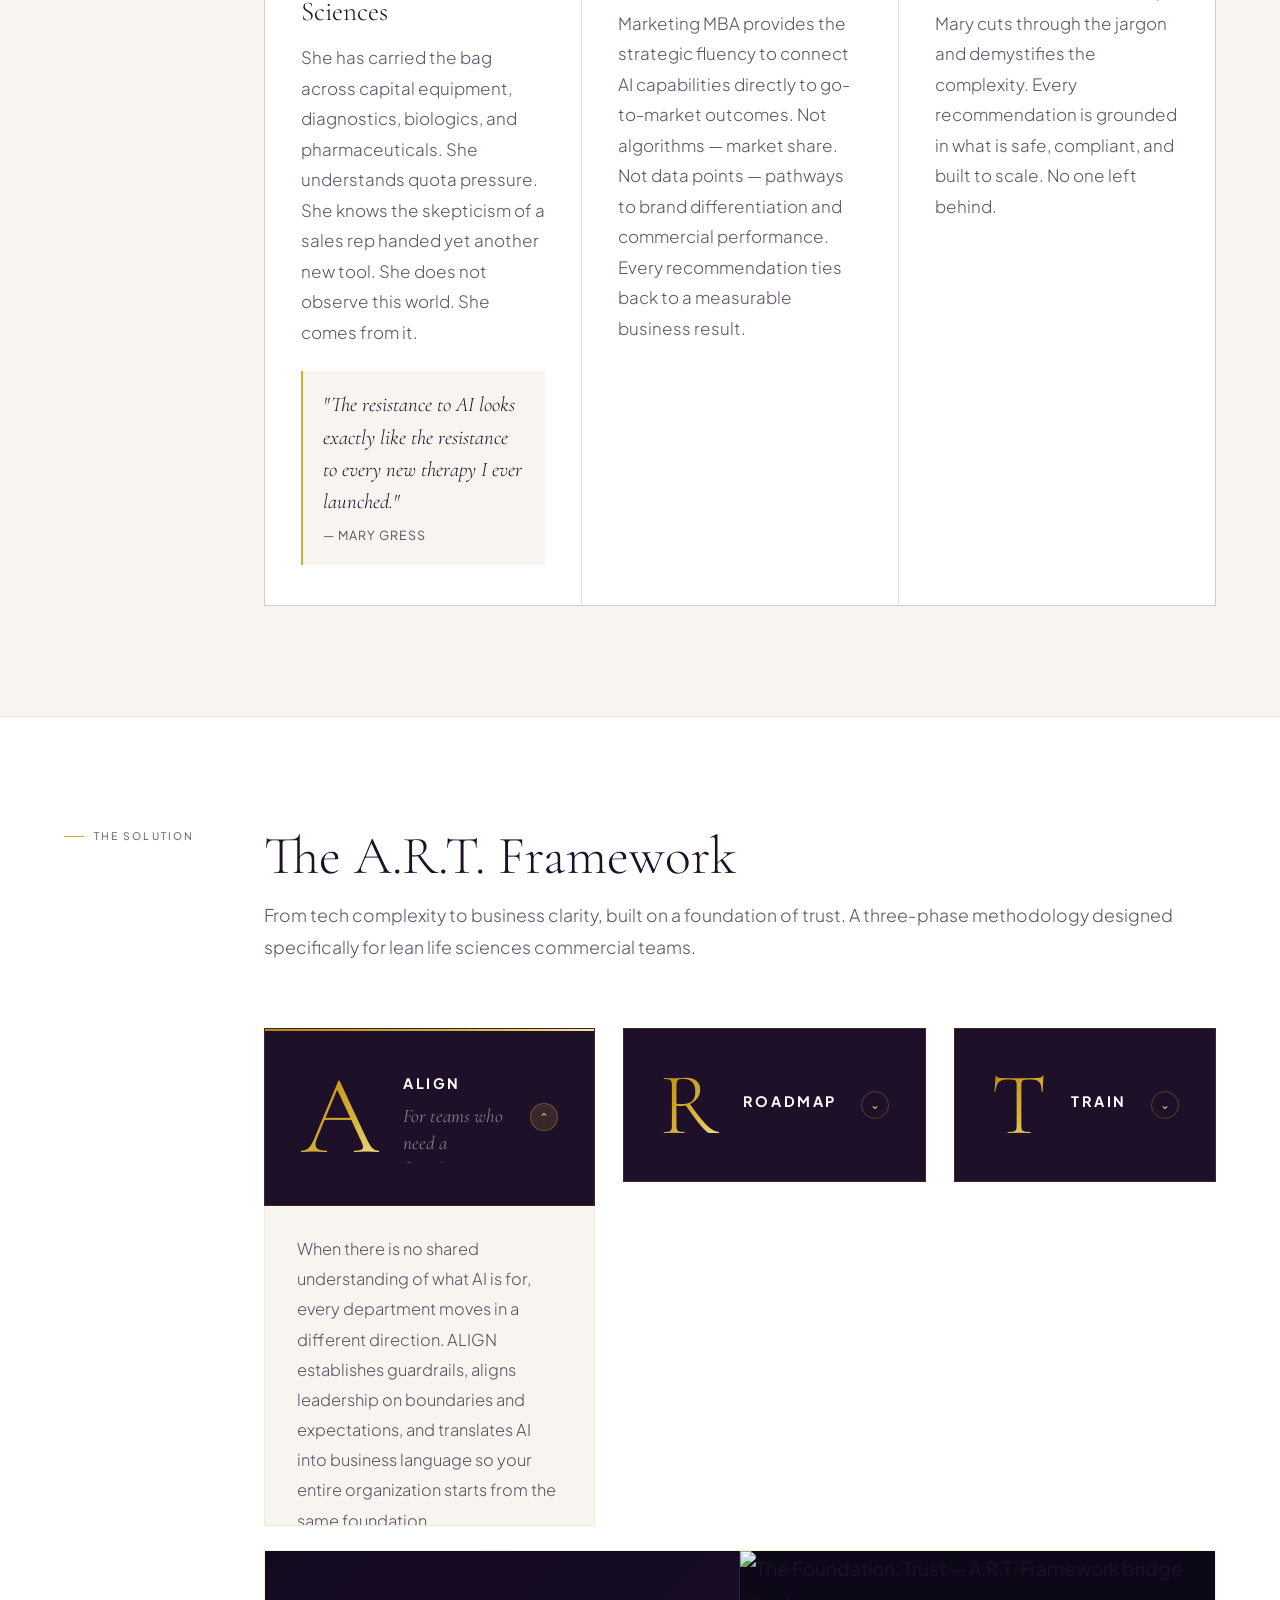
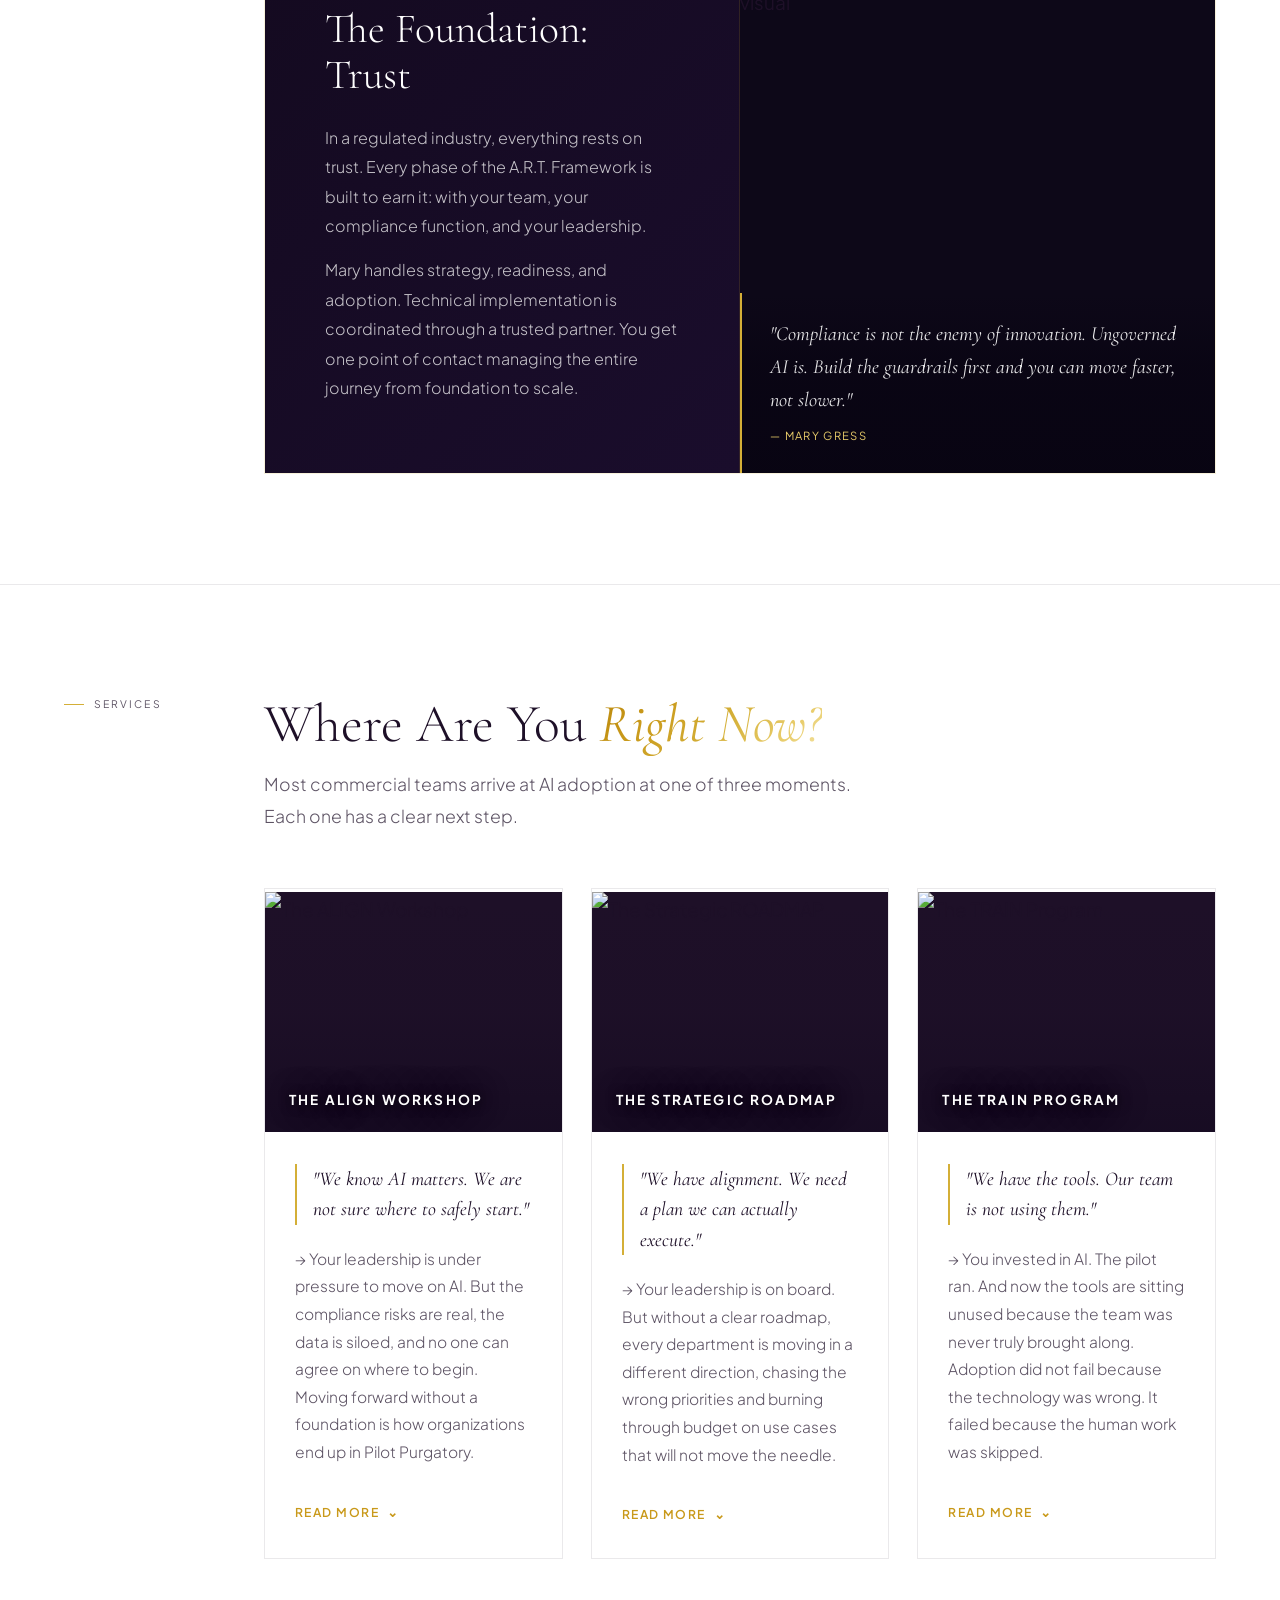
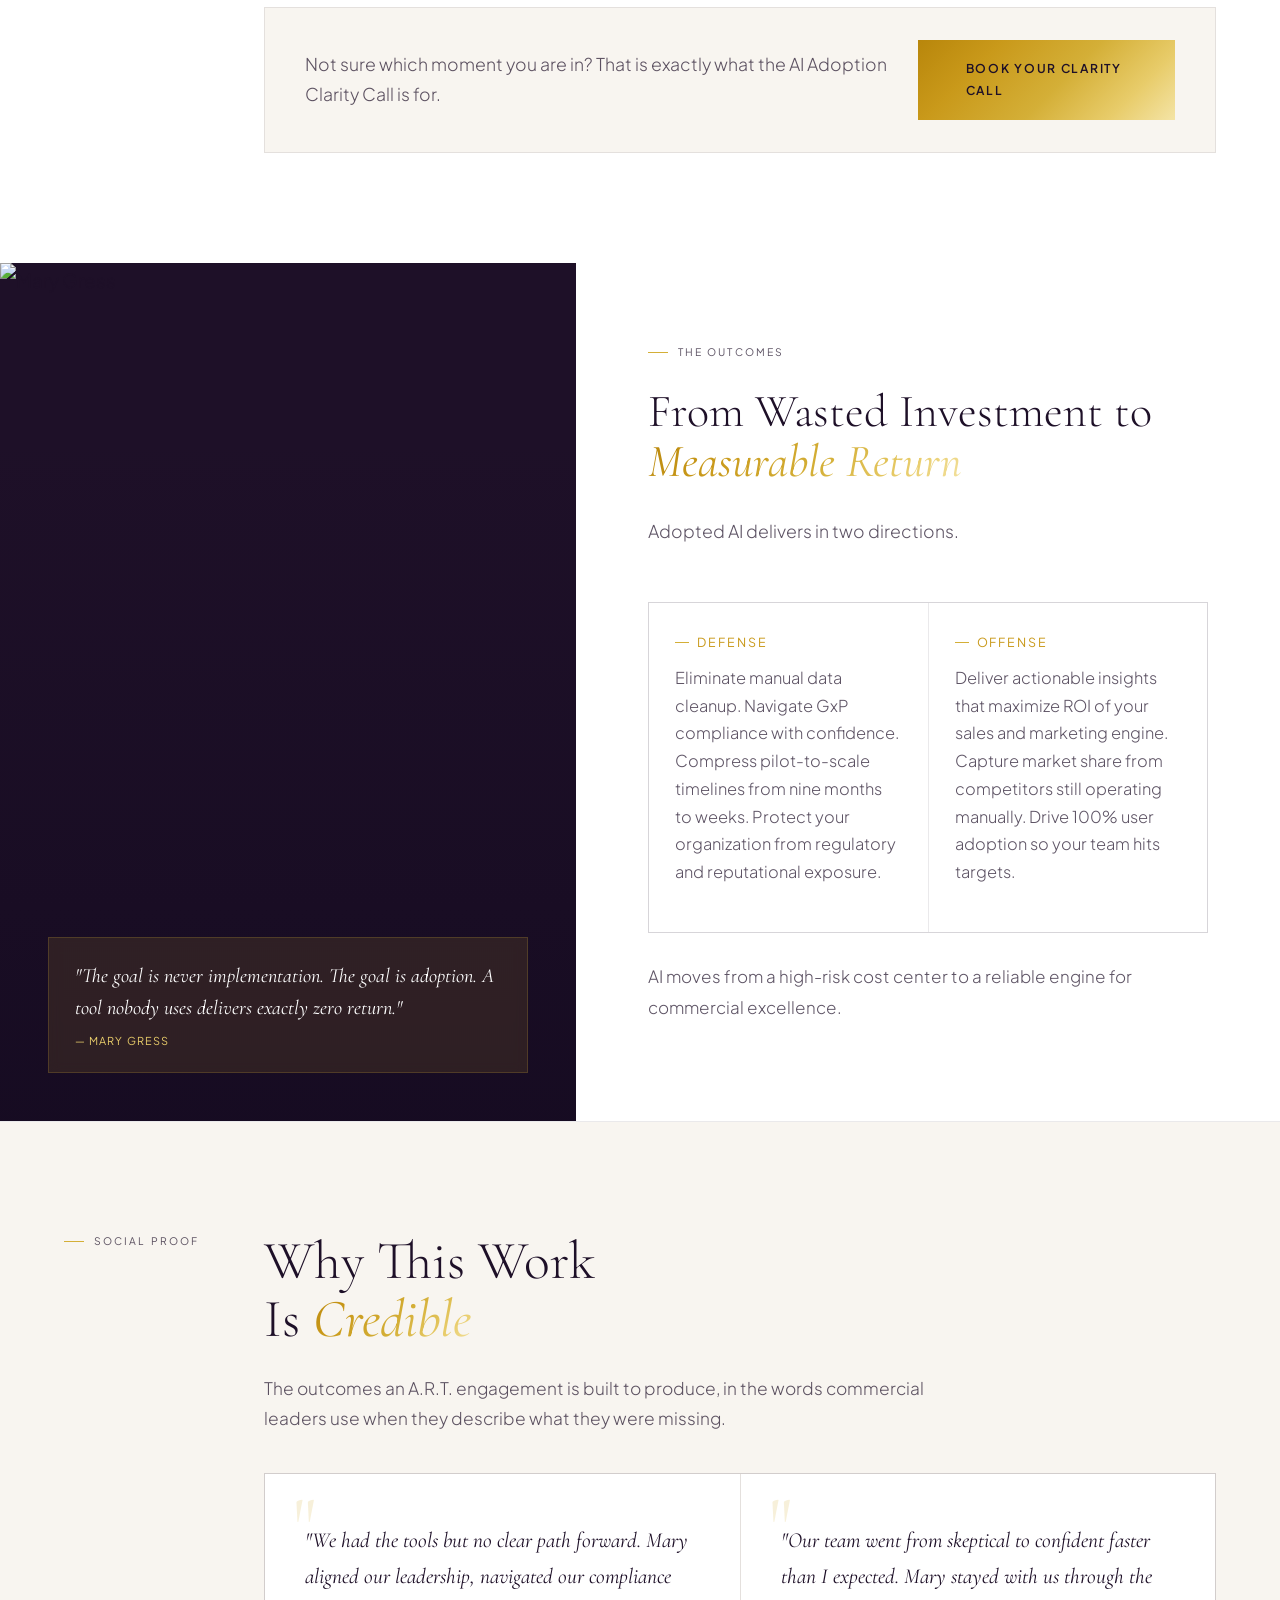
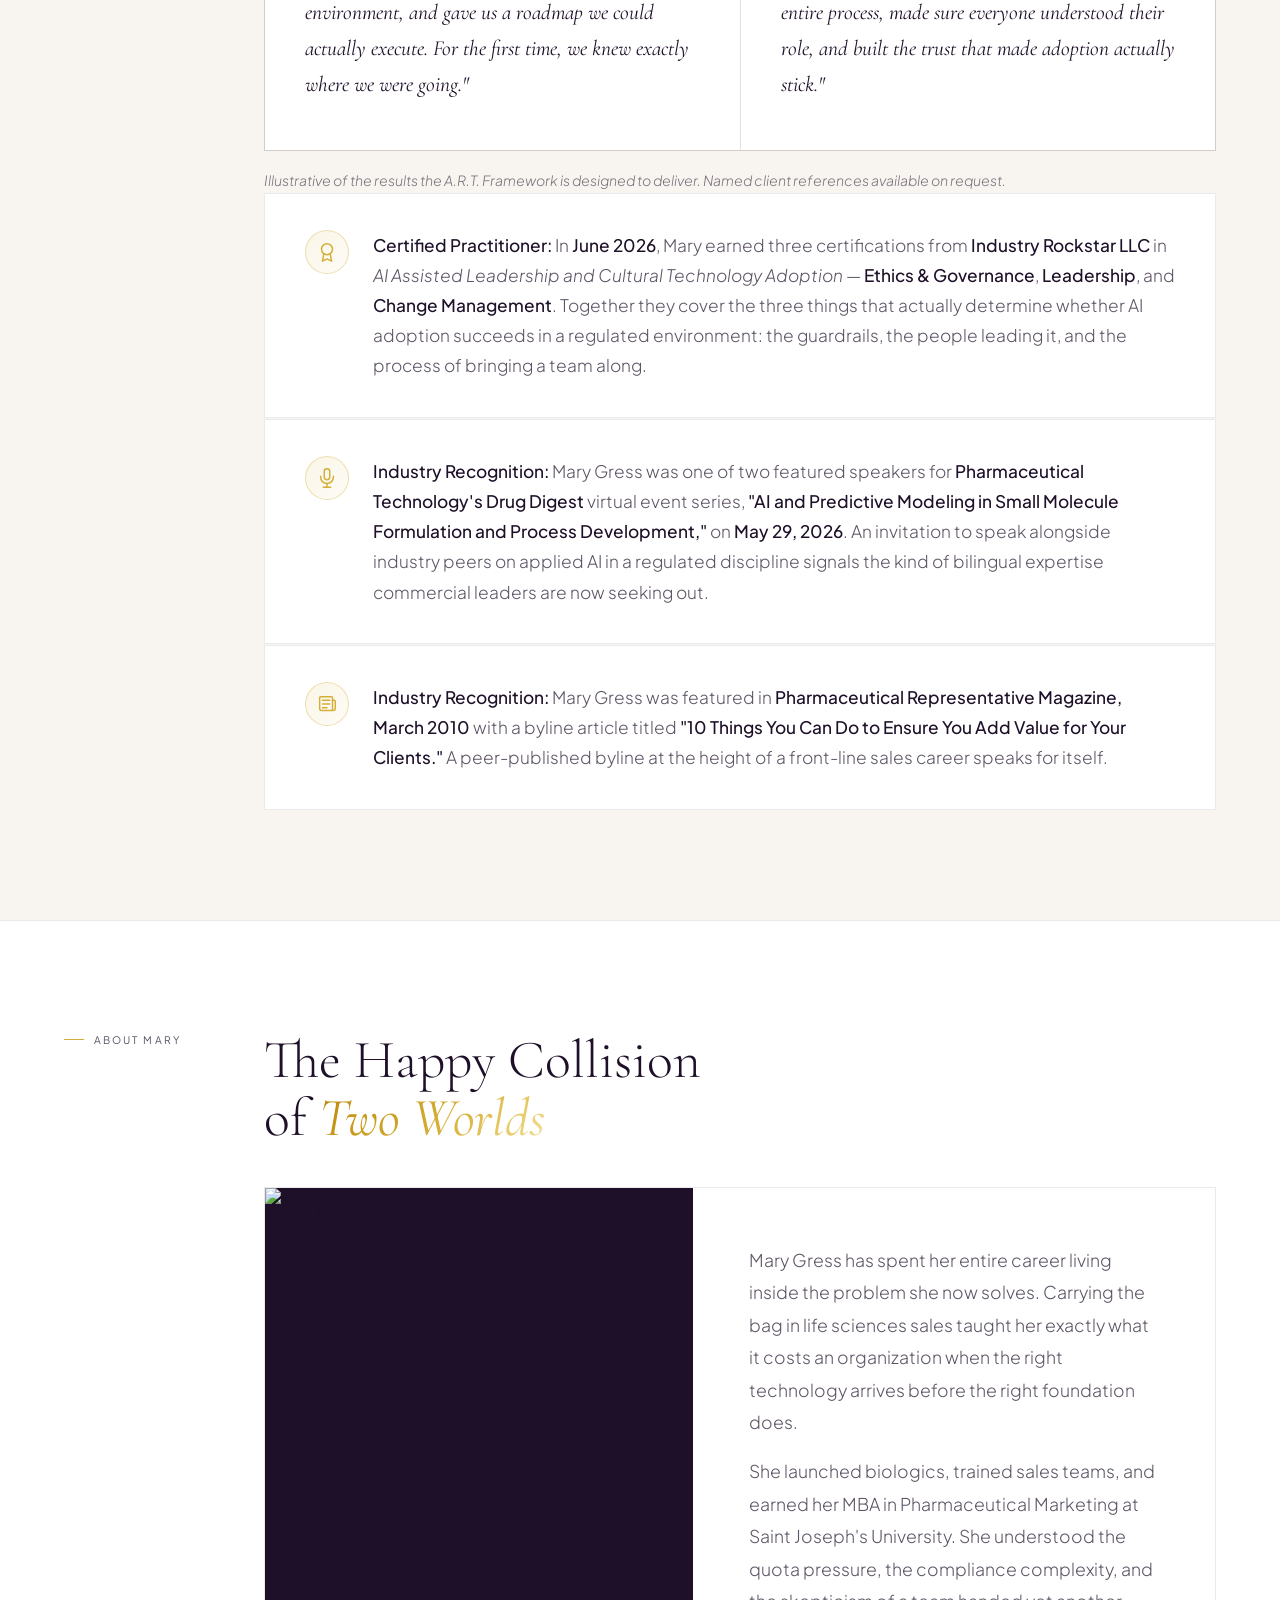
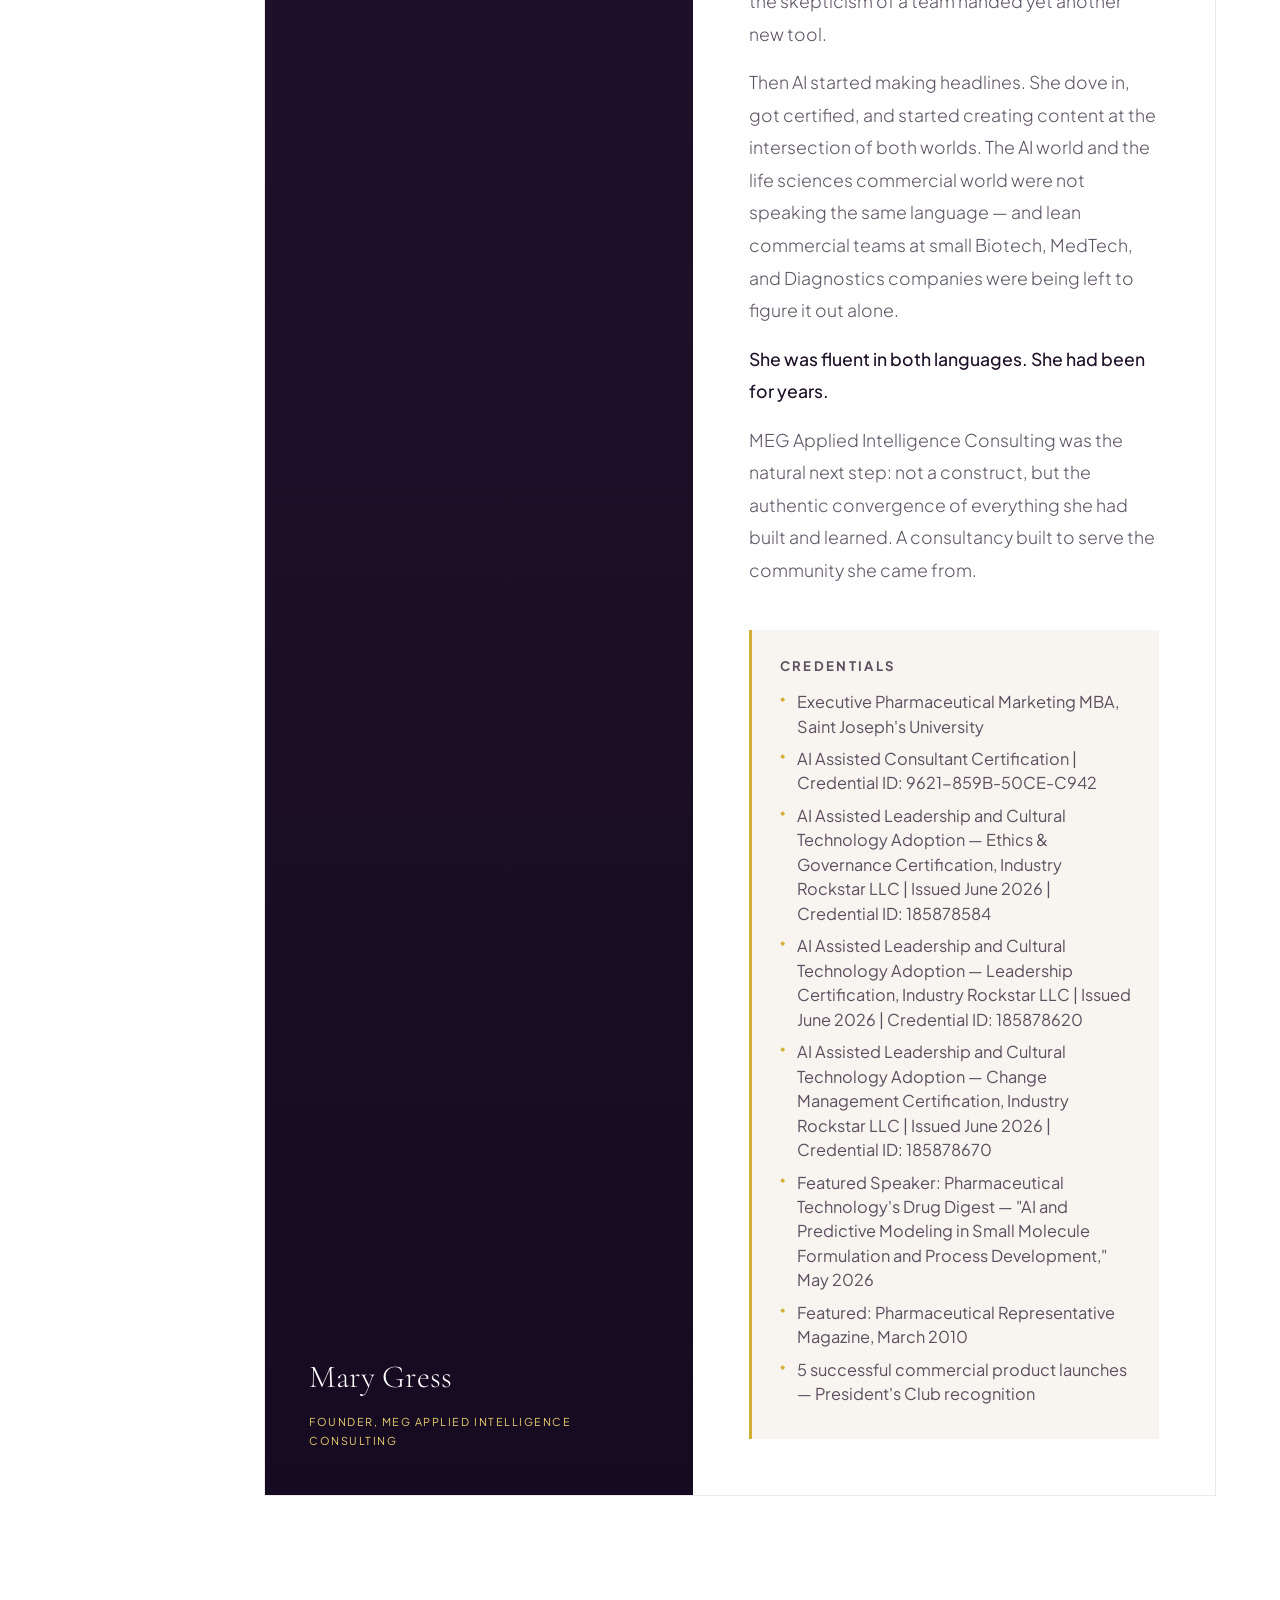
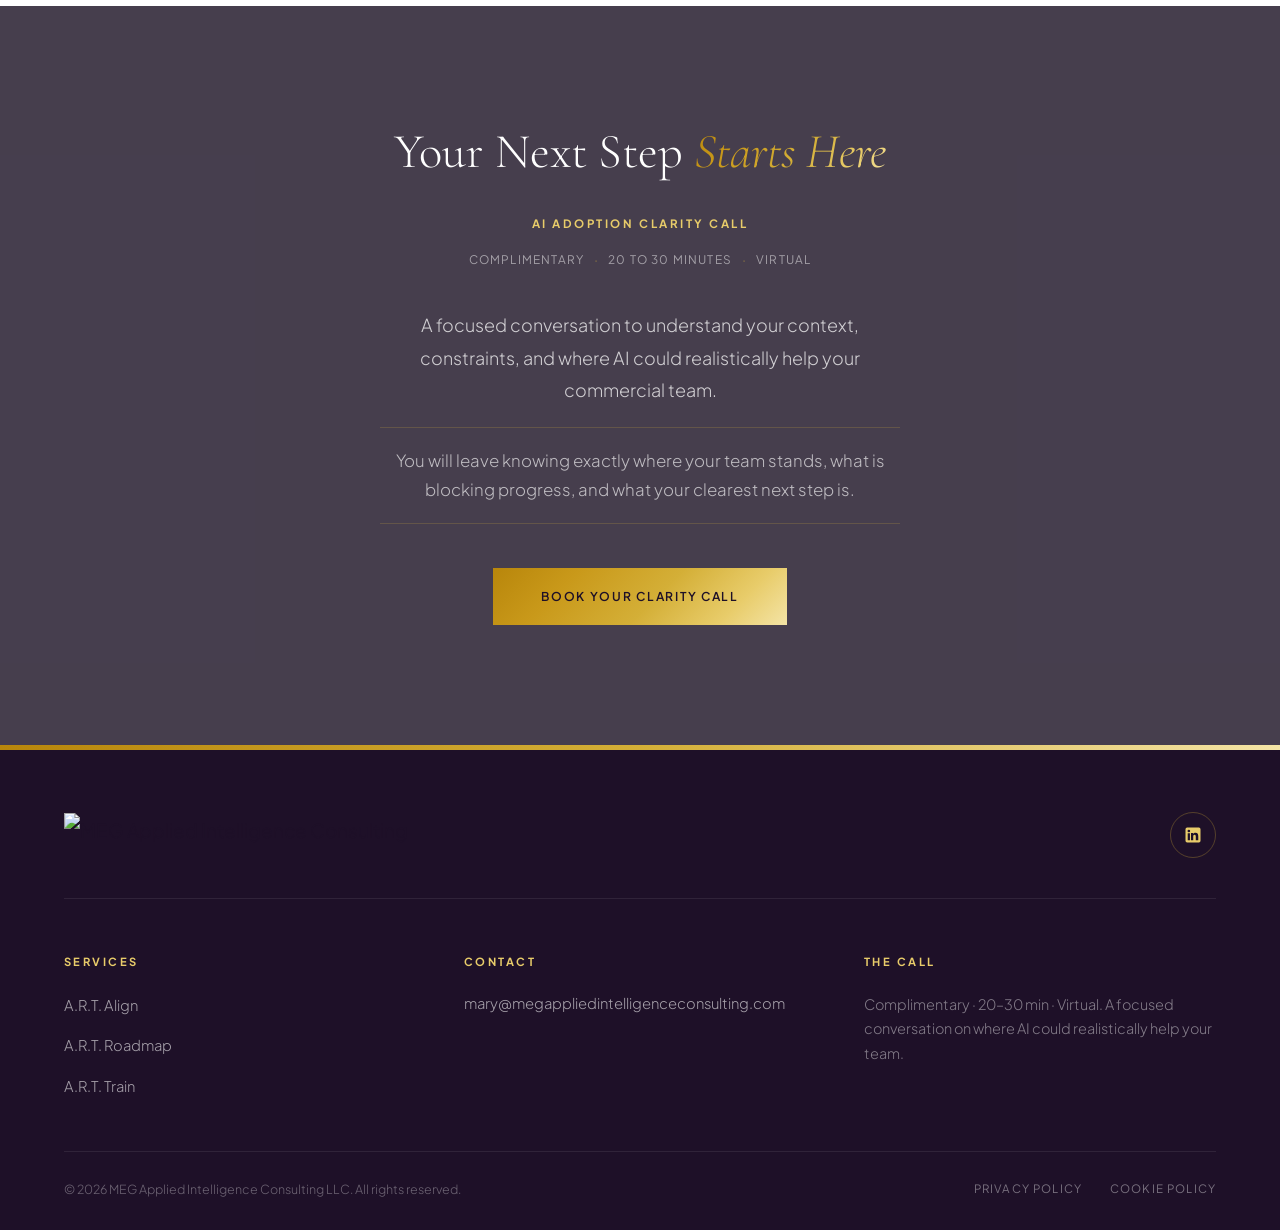
==== commit 66954ef2: "Make the problem carousel loop past the last card back to the first Next/Prev now wrap around instea" ====
--- a/index.html
+++ b/index.html
@@ -1483,42 +1483,57 @@
   var dots    = Array.prototype.slice.call(document.querySelectorAll('#probDots .problem-dot'));
   var prev    = document.getElementById('probPrev');
   var next    = document.getElementById('probNext');
-
-  /* native scroll-snap drives position; JS only requests scroll targets
-     and reflects the resulting scroll position back onto the dots. */
-
-  function cardStep() {
-    return cards[1] ? cards[1].offsetLeft - cards[0].offsetLeft : cards[0].offsetWidth;
+  var len     = cards.length;
+
+  /* native scroll-snap drives position while dragging/swiping; button and
+     dot clicks track a requested index directly so Next/Prev can loop even
+     when the last card or two can't fully reach the left edge (there's not
+     enough trailing content for the browser to scroll that far). */
+  var requestedIndex = 0;
+  var suppressUntil  = 0;
+
+  function nearestIndex() {
+    var scrollLeft = track.scrollLeft;
+    var best = 0, bestDiff = Infinity;
+    cards.forEach(function(c, i){
+      var diff = Math.abs(c.offsetLeft - scrollLeft);
+      if (diff < bestDiff) { bestDiff = diff; best = i; }
+    });
+    return best;
   }
 
-  function currentIndex() {
-    var step = cardStep();
-    return step ? Math.round(track.scrollLeft / step) : 0;
-  }
-
-  function goTo(idx) {
-    idx = Math.max(0, Math.min(idx, cards.length - 1));
-    cards[idx].scrollIntoView({ behavior: 'smooth', inline: 'start', block: 'nearest' });
-  }
-
-  function syncDots() {
-    var idx = currentIndex();
+  function syncDots(idx) {
     dots.forEach(function(d, i){ d.classList.toggle('active', i === idx); });
   }
 
-  prev.addEventListener('click', function(){ goTo(currentIndex() - 1); });
-  next.addEventListener('click', function(){ goTo(currentIndex() + 1); });
+  function goTo(idx) {
+    var looped = false;
+    if (idx >= len) { idx = 0; looped = true; }
+    else if (idx < 0) { idx = len - 1; looped = true; }
+    requestedIndex = idx;
+    syncDots(idx);
+    suppressUntil = Date.now() + 700;
+    cards[idx].scrollIntoView({ behavior: looped ? 'auto' : 'smooth', inline: 'start', block: 'nearest' });
+  }
+
+  prev.addEventListener('click', function(){ goTo(requestedIndex - 1); });
+  next.addEventListener('click', function(){ goTo(requestedIndex + 1); });
   dots.forEach(function(d){
     d.addEventListener('click', function(){ goTo(parseInt(this.dataset.idx)); });
   });
 
   var scrollRaf = null;
   track.addEventListener('scroll', function(){
+    if (Date.now() < suppressUntil) return;
     if (scrollRaf) return;
-    scrollRaf = requestAnimationFrame(function(){ syncDots(); scrollRaf = null; });
+    scrollRaf = requestAnimationFrame(function(){
+      requestedIndex = nearestIndex();
+      syncDots(requestedIndex);
+      scrollRaf = null;
+    });
   }, { passive: true });
 
-  window.addEventListener('resize', syncDots);
+  window.addEventListener('resize', function(){ syncDots(nearestIndex()); });
 
   /* desktop mouse-drag-to-scroll (native overflow already covers touch/trackpad) */
   var isDown = false, startX, startScrollLeft;
@@ -1526,18 +1541,19 @@
     isDown = true; track.classList.add('grabbing');
     startX = e.pageX;
     startScrollLeft = track.scrollLeft;
+    suppressUntil = 0;
   });
   document.addEventListener('mouseup', function(){
     if (!isDown) return;
     isDown = false; track.classList.remove('grabbing');
-    goTo(currentIndex());
+    goTo(nearestIndex());
   });
   document.addEventListener('mousemove', function(e){
     if (!isDown) return;
     track.scrollLeft = startScrollLeft + (startX - e.pageX);
   });
 
-  syncDots();
+  syncDots(0);
 })();
 </script>
 
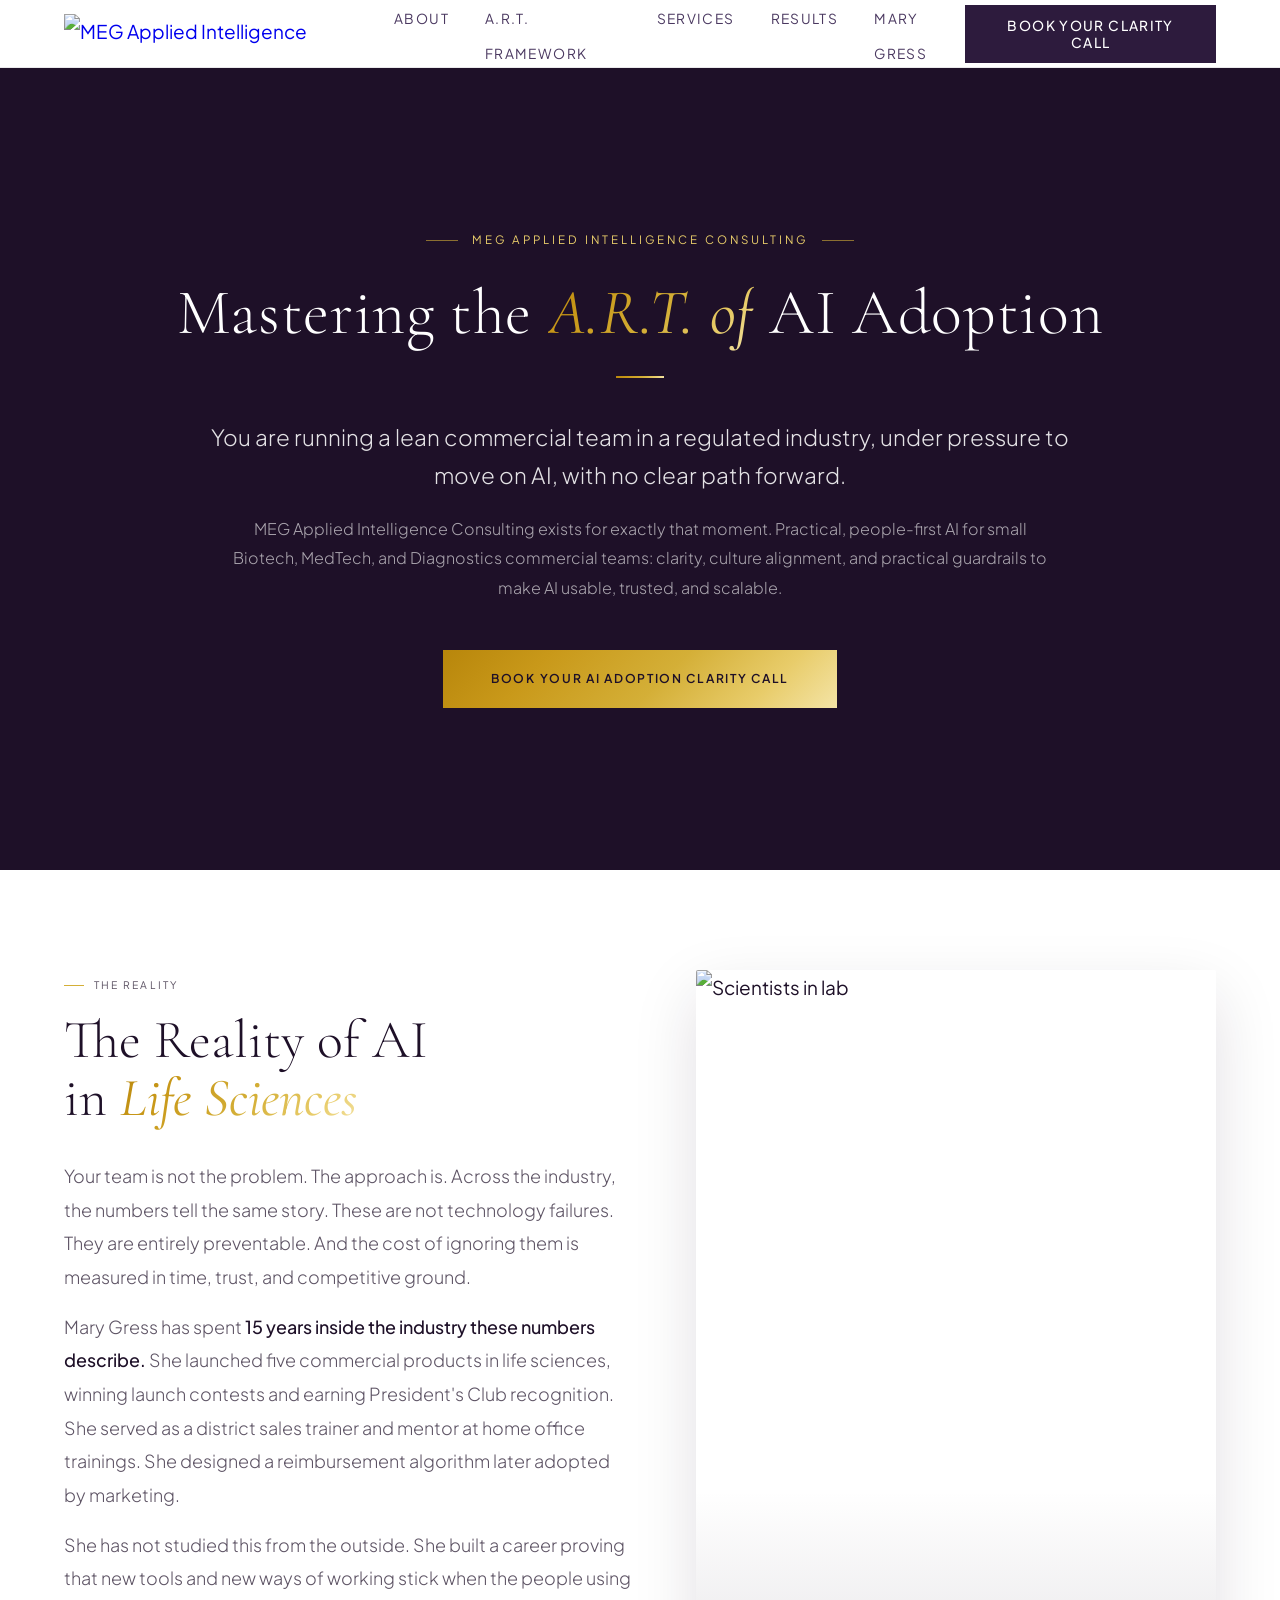
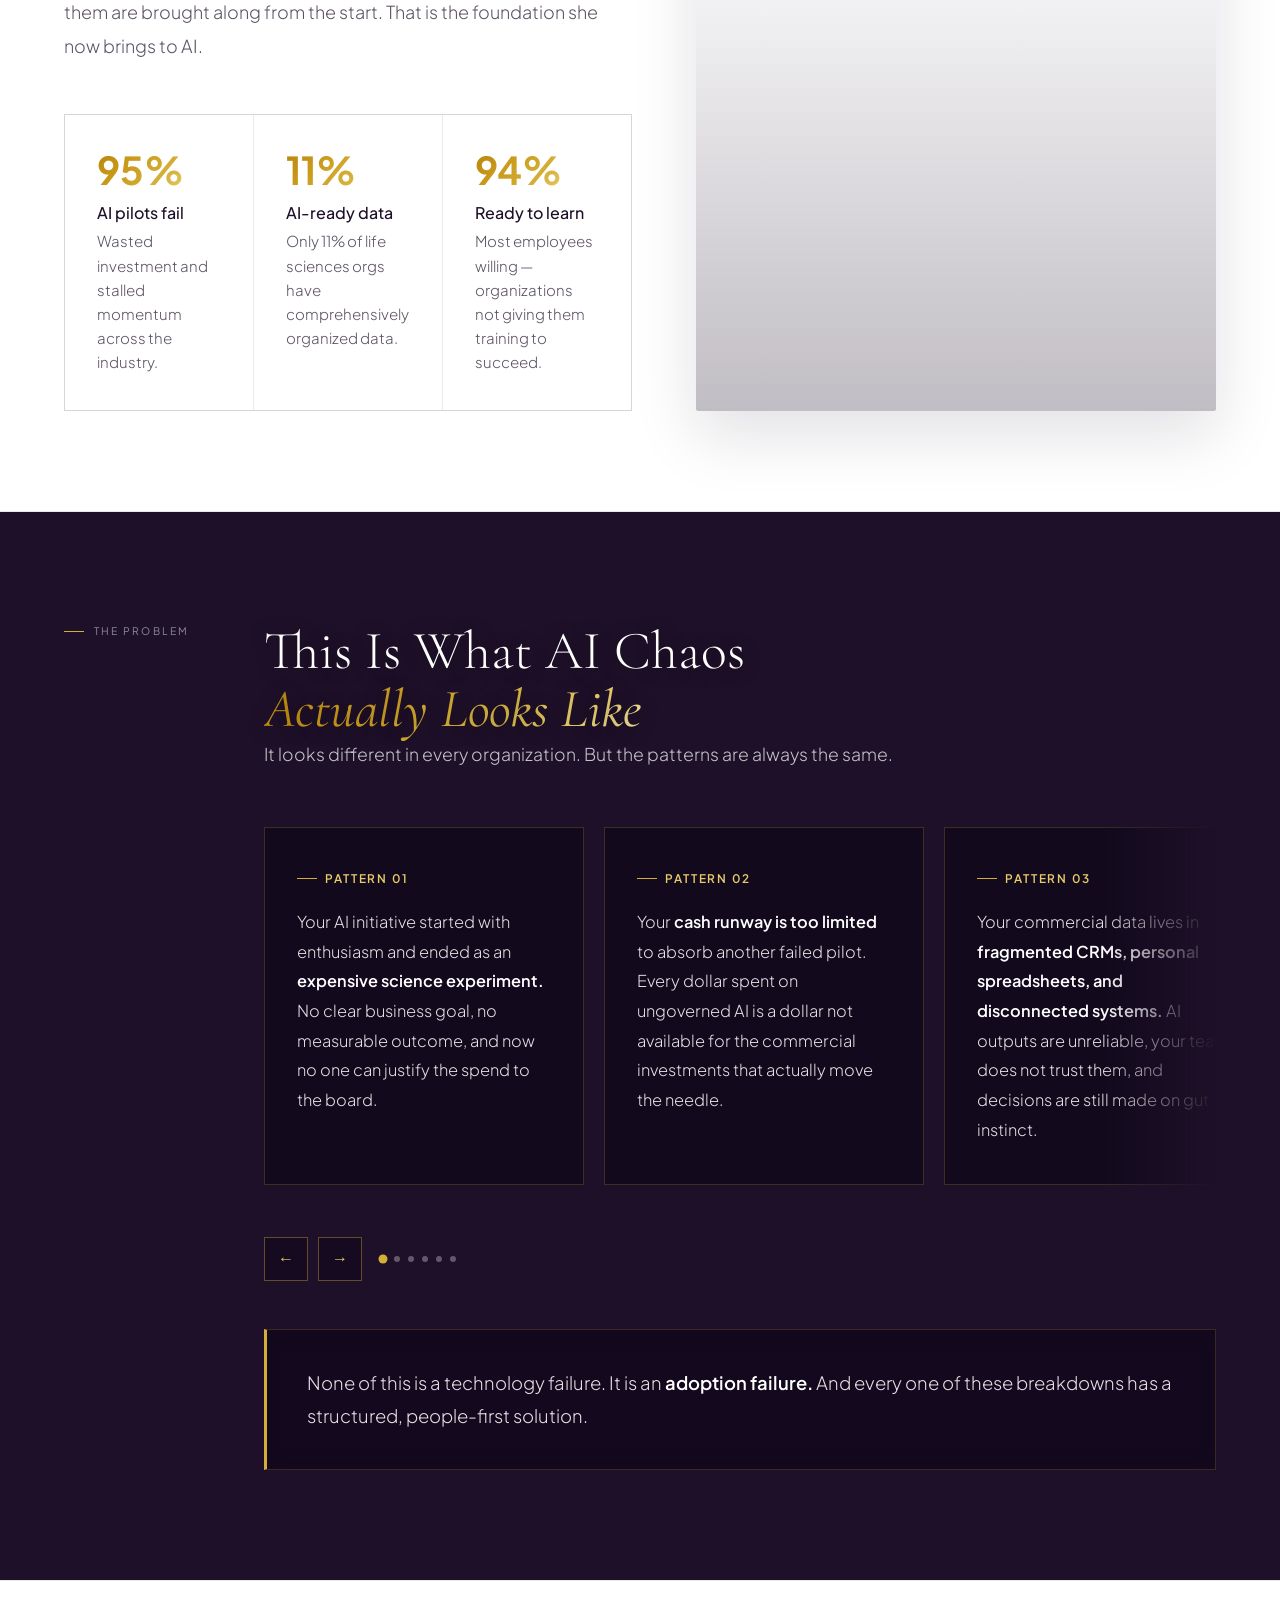
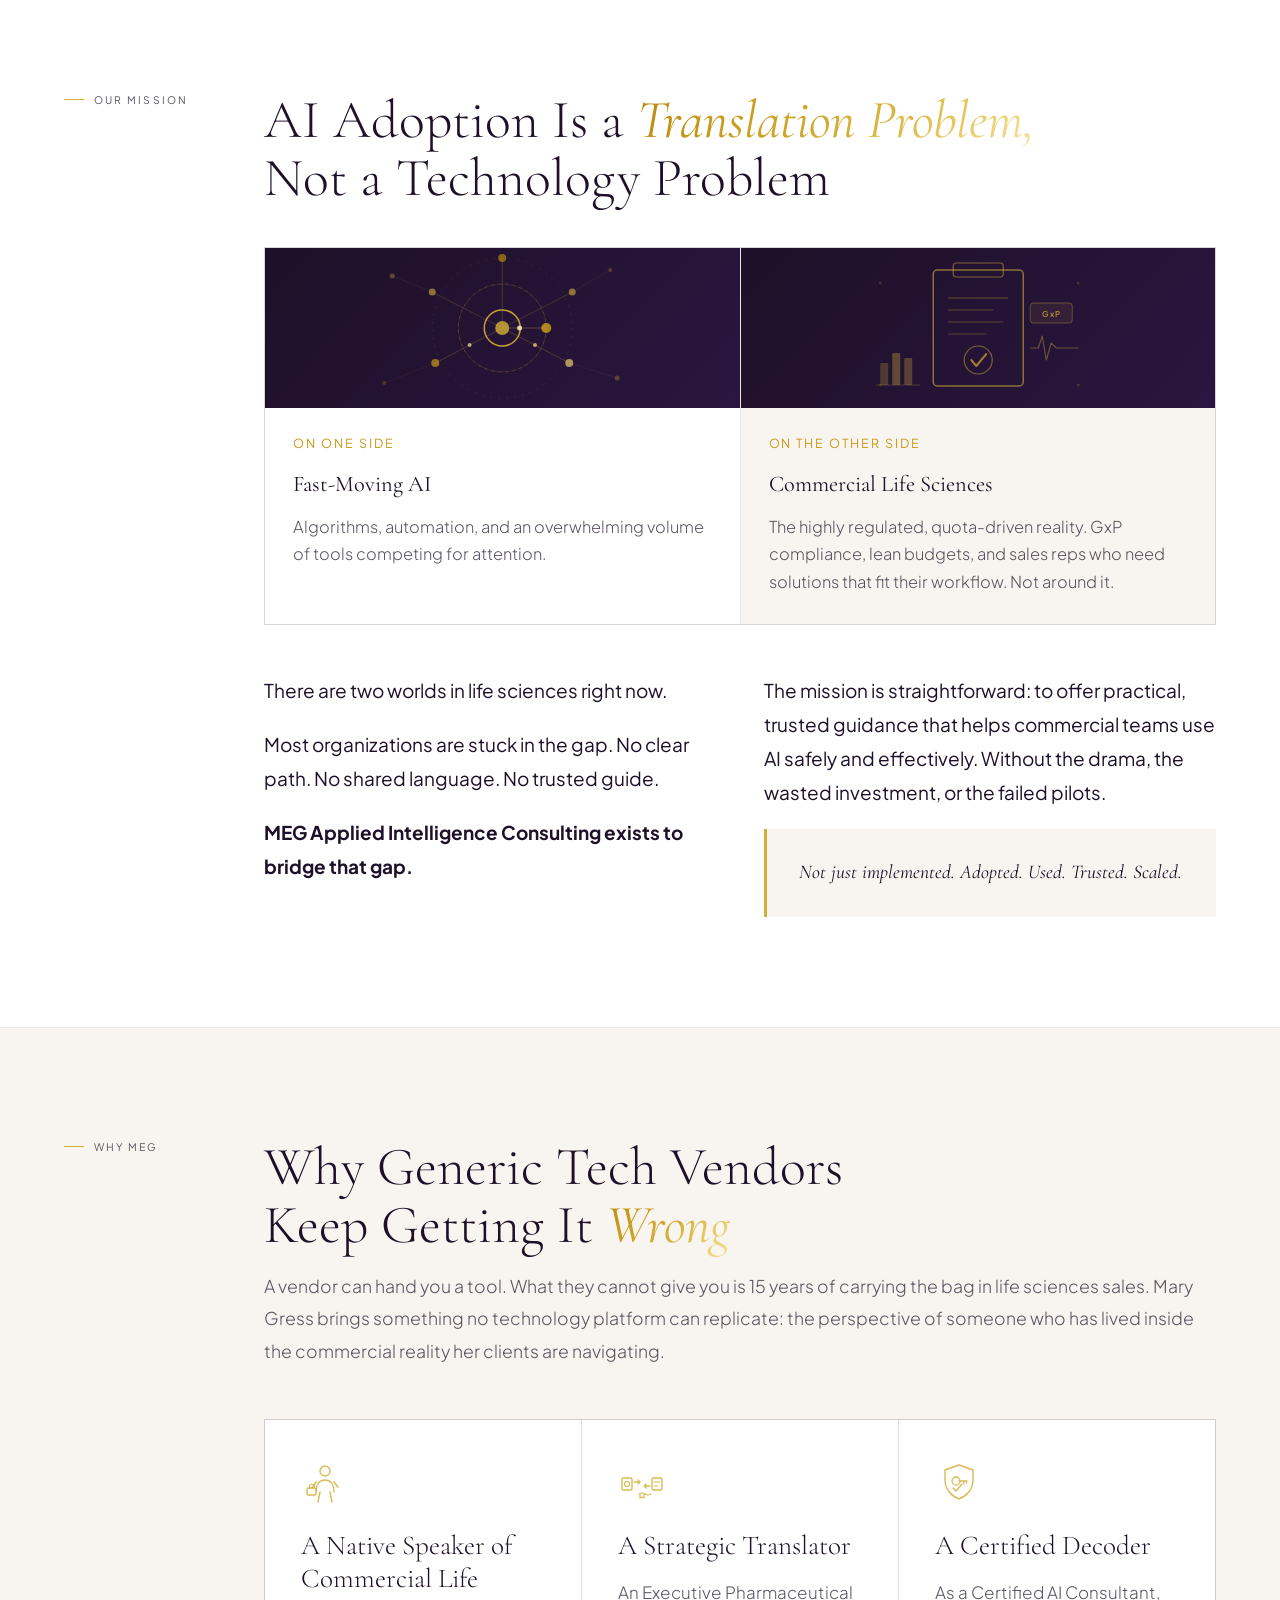
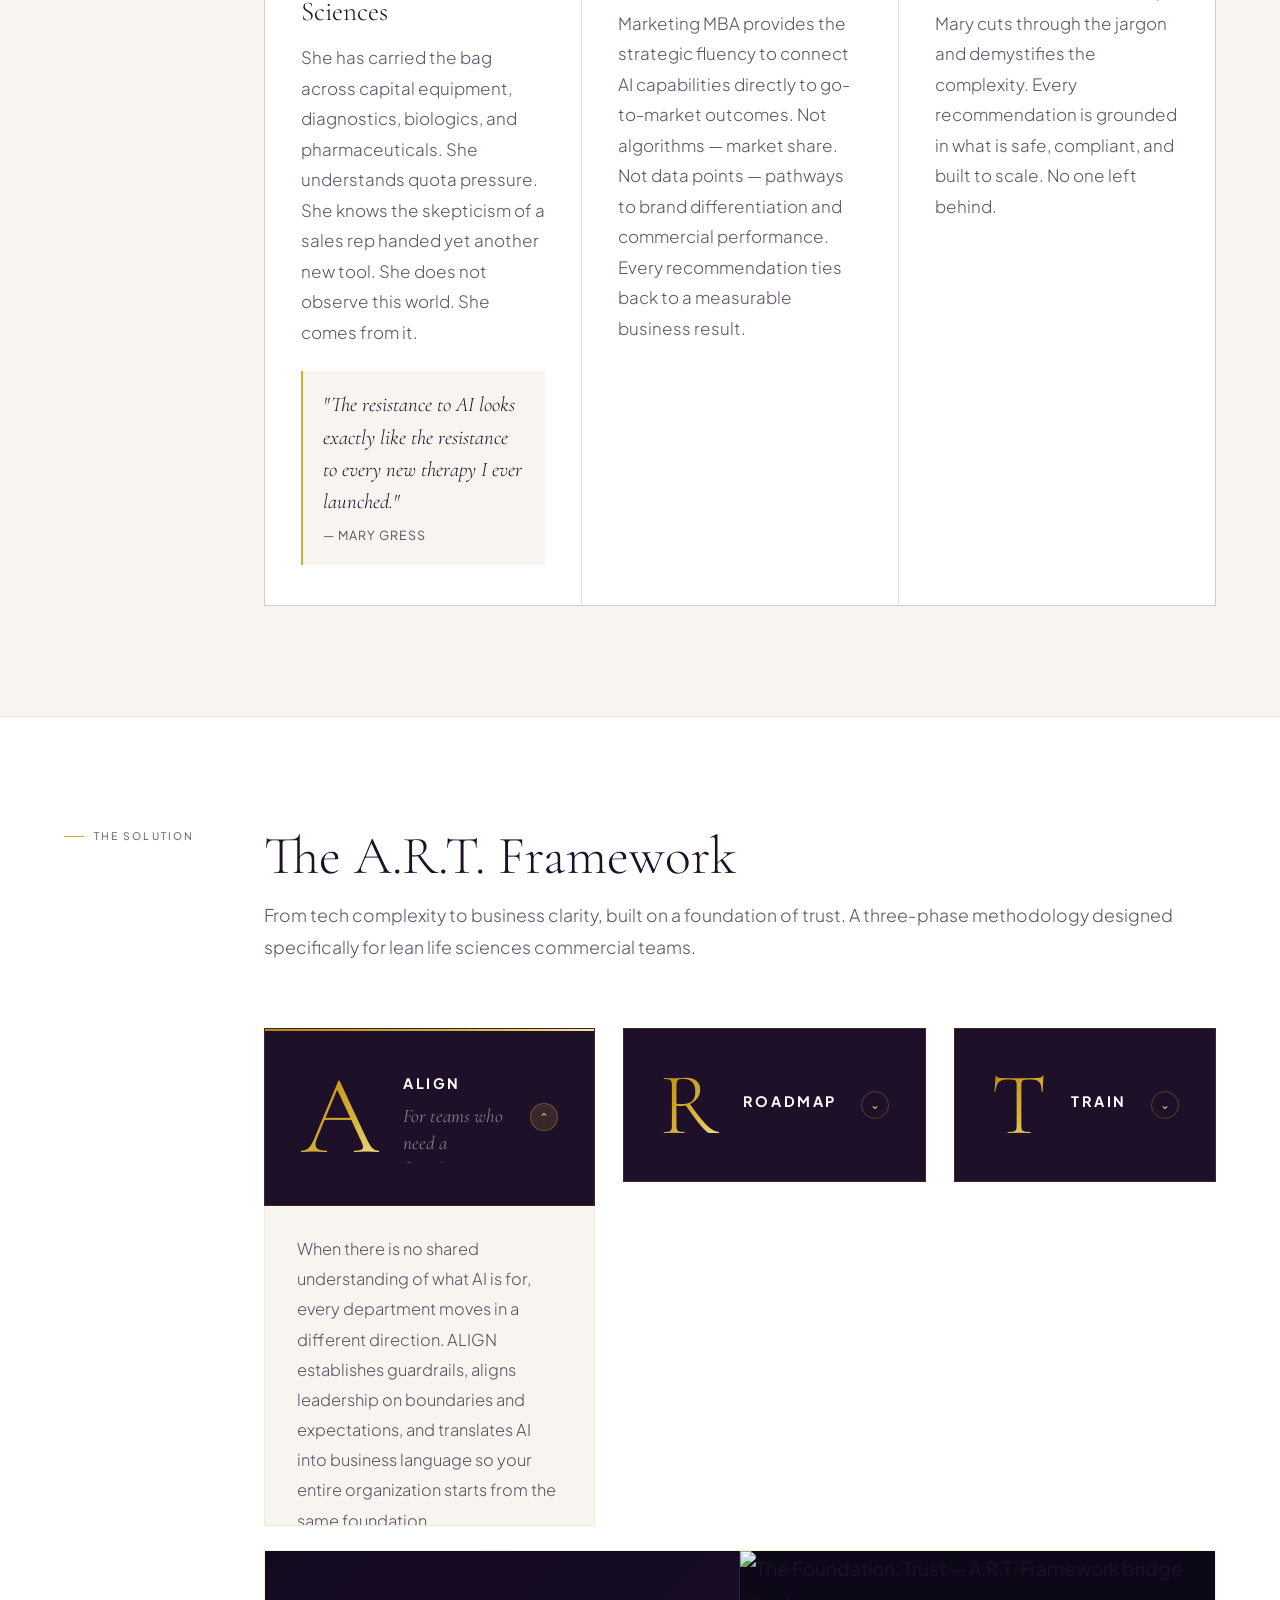
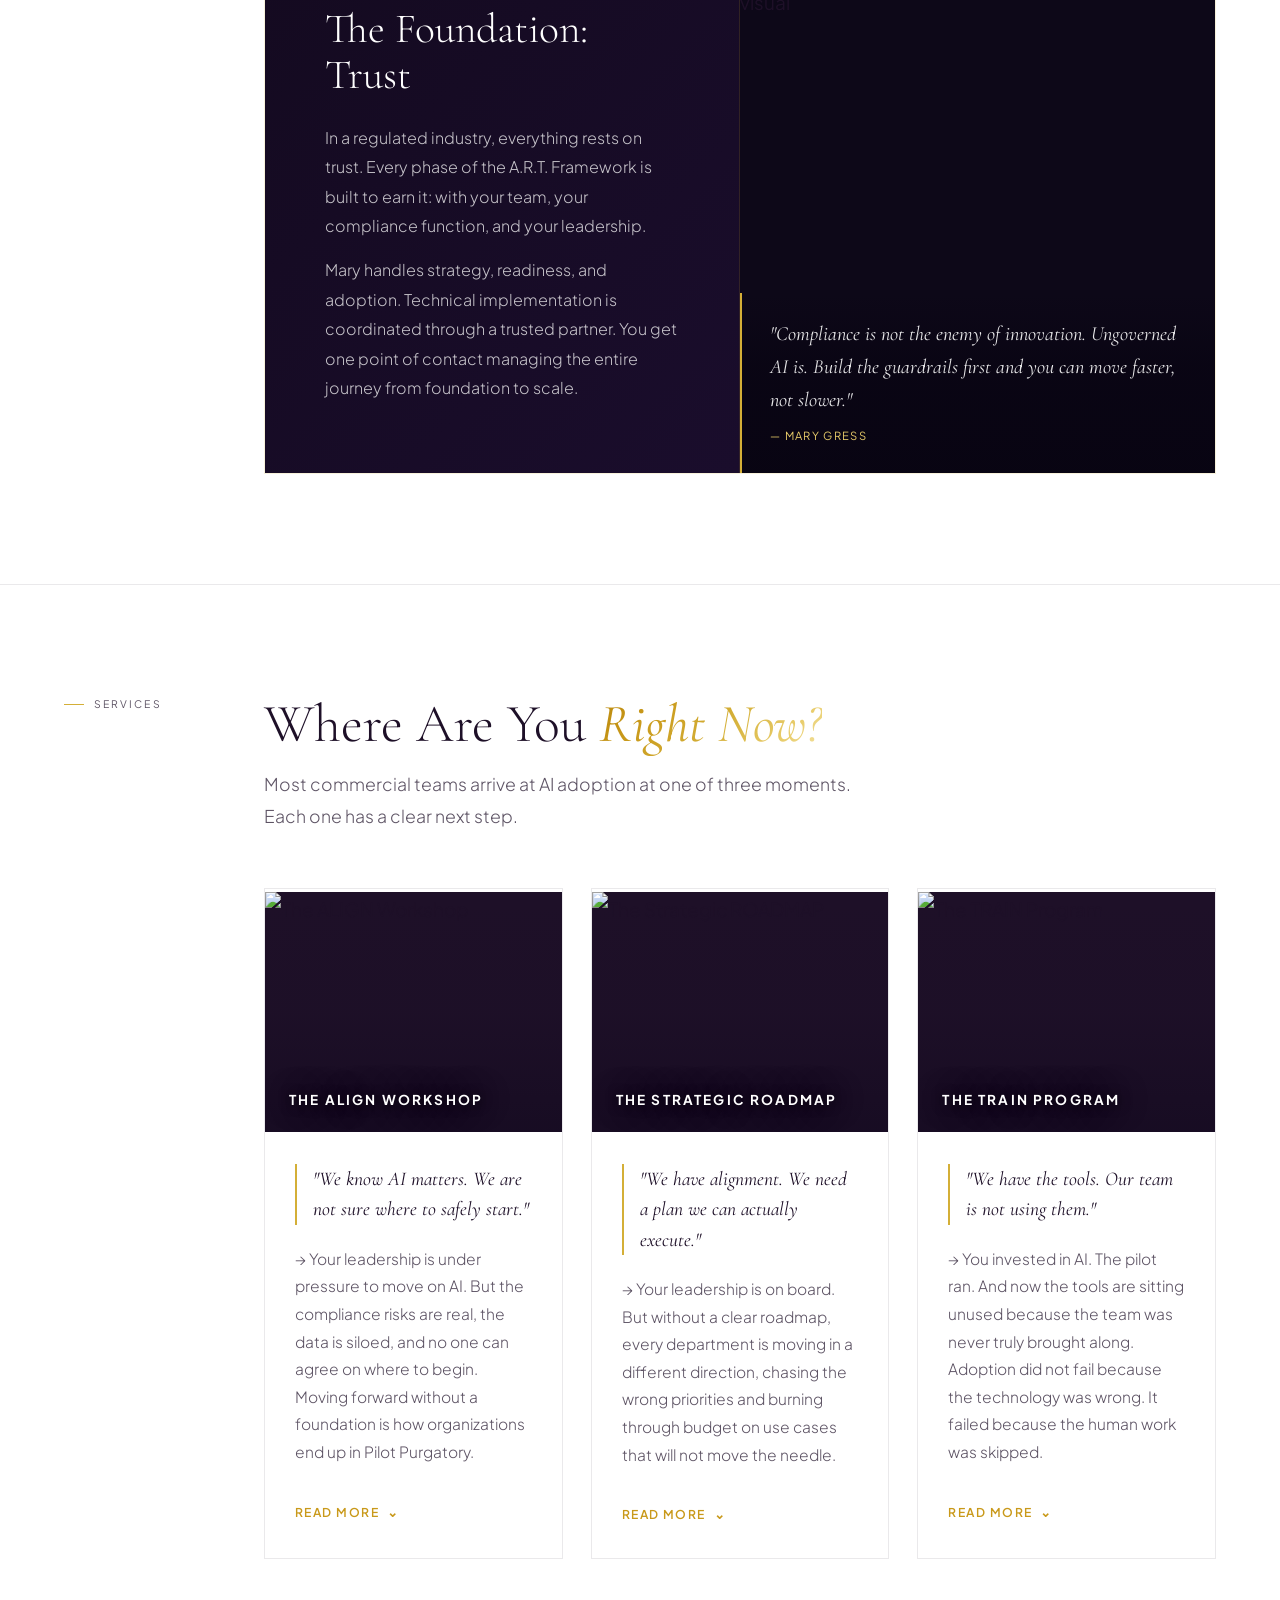
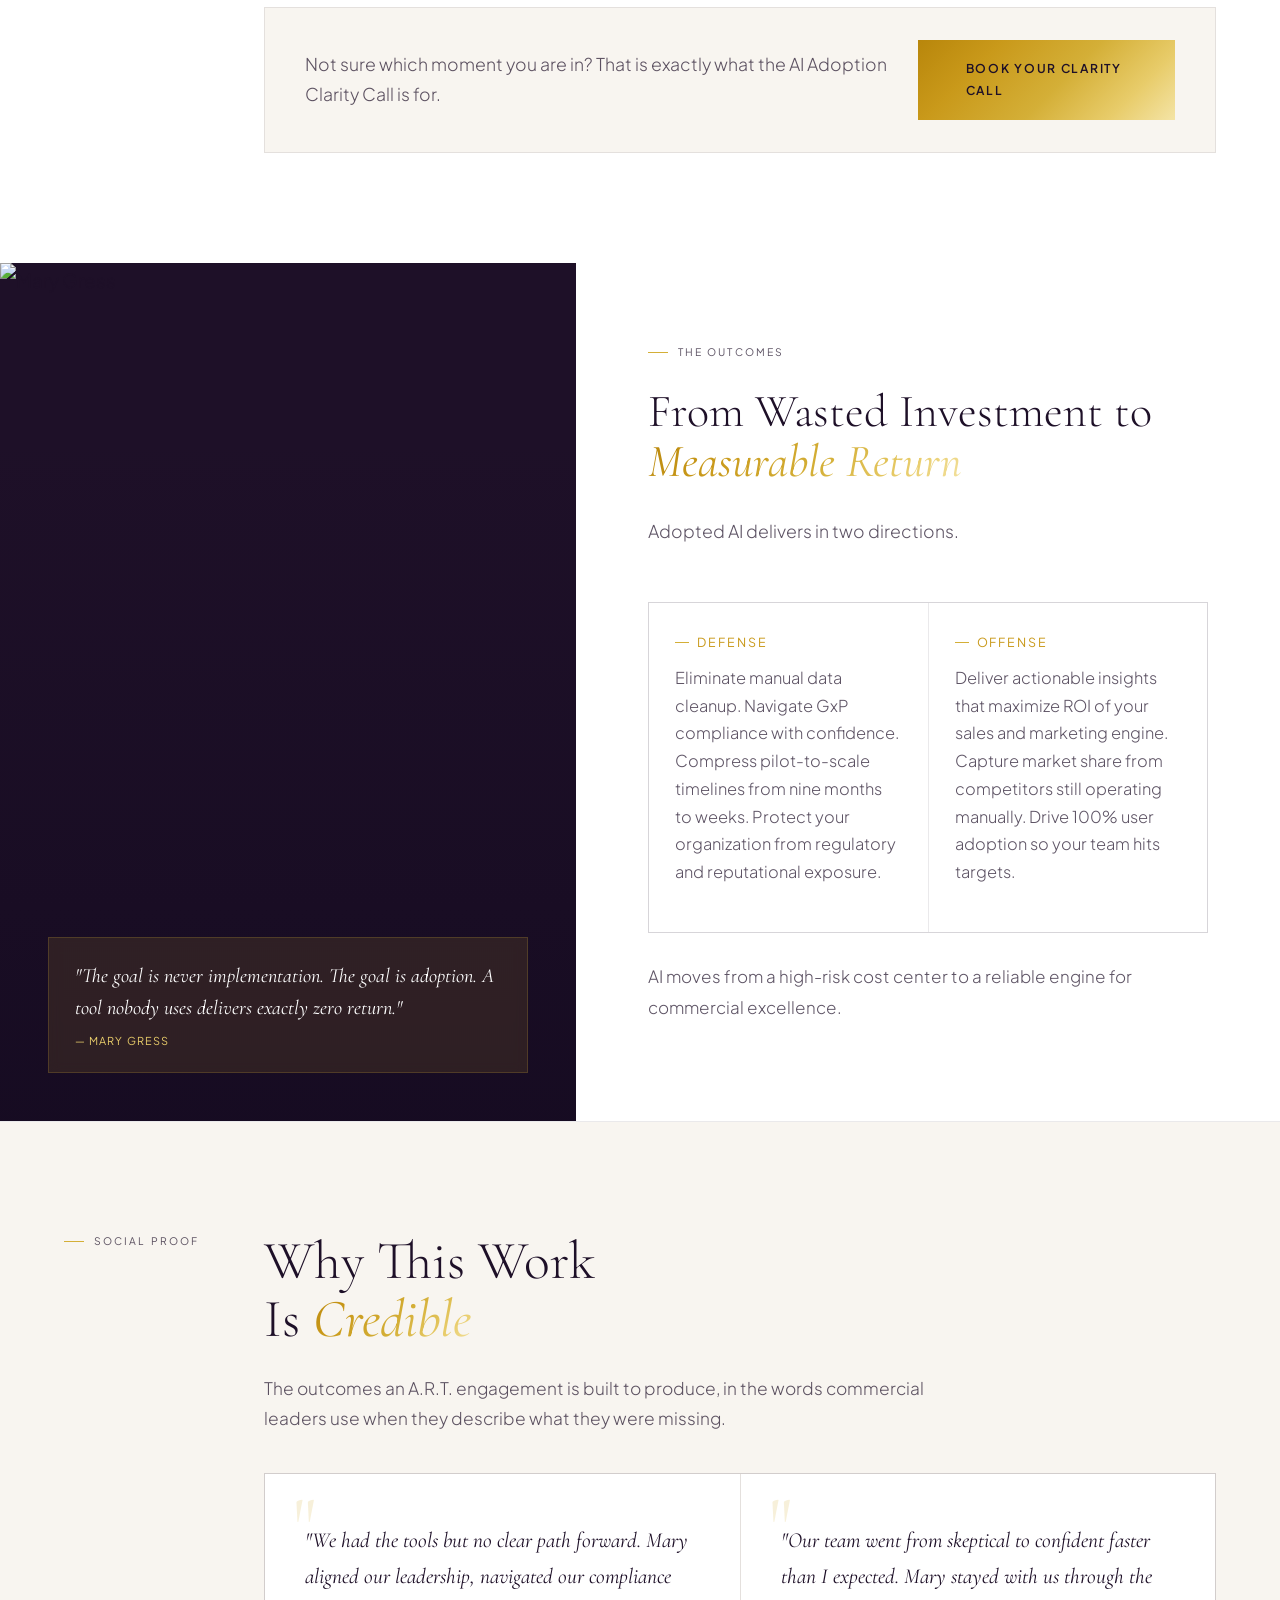
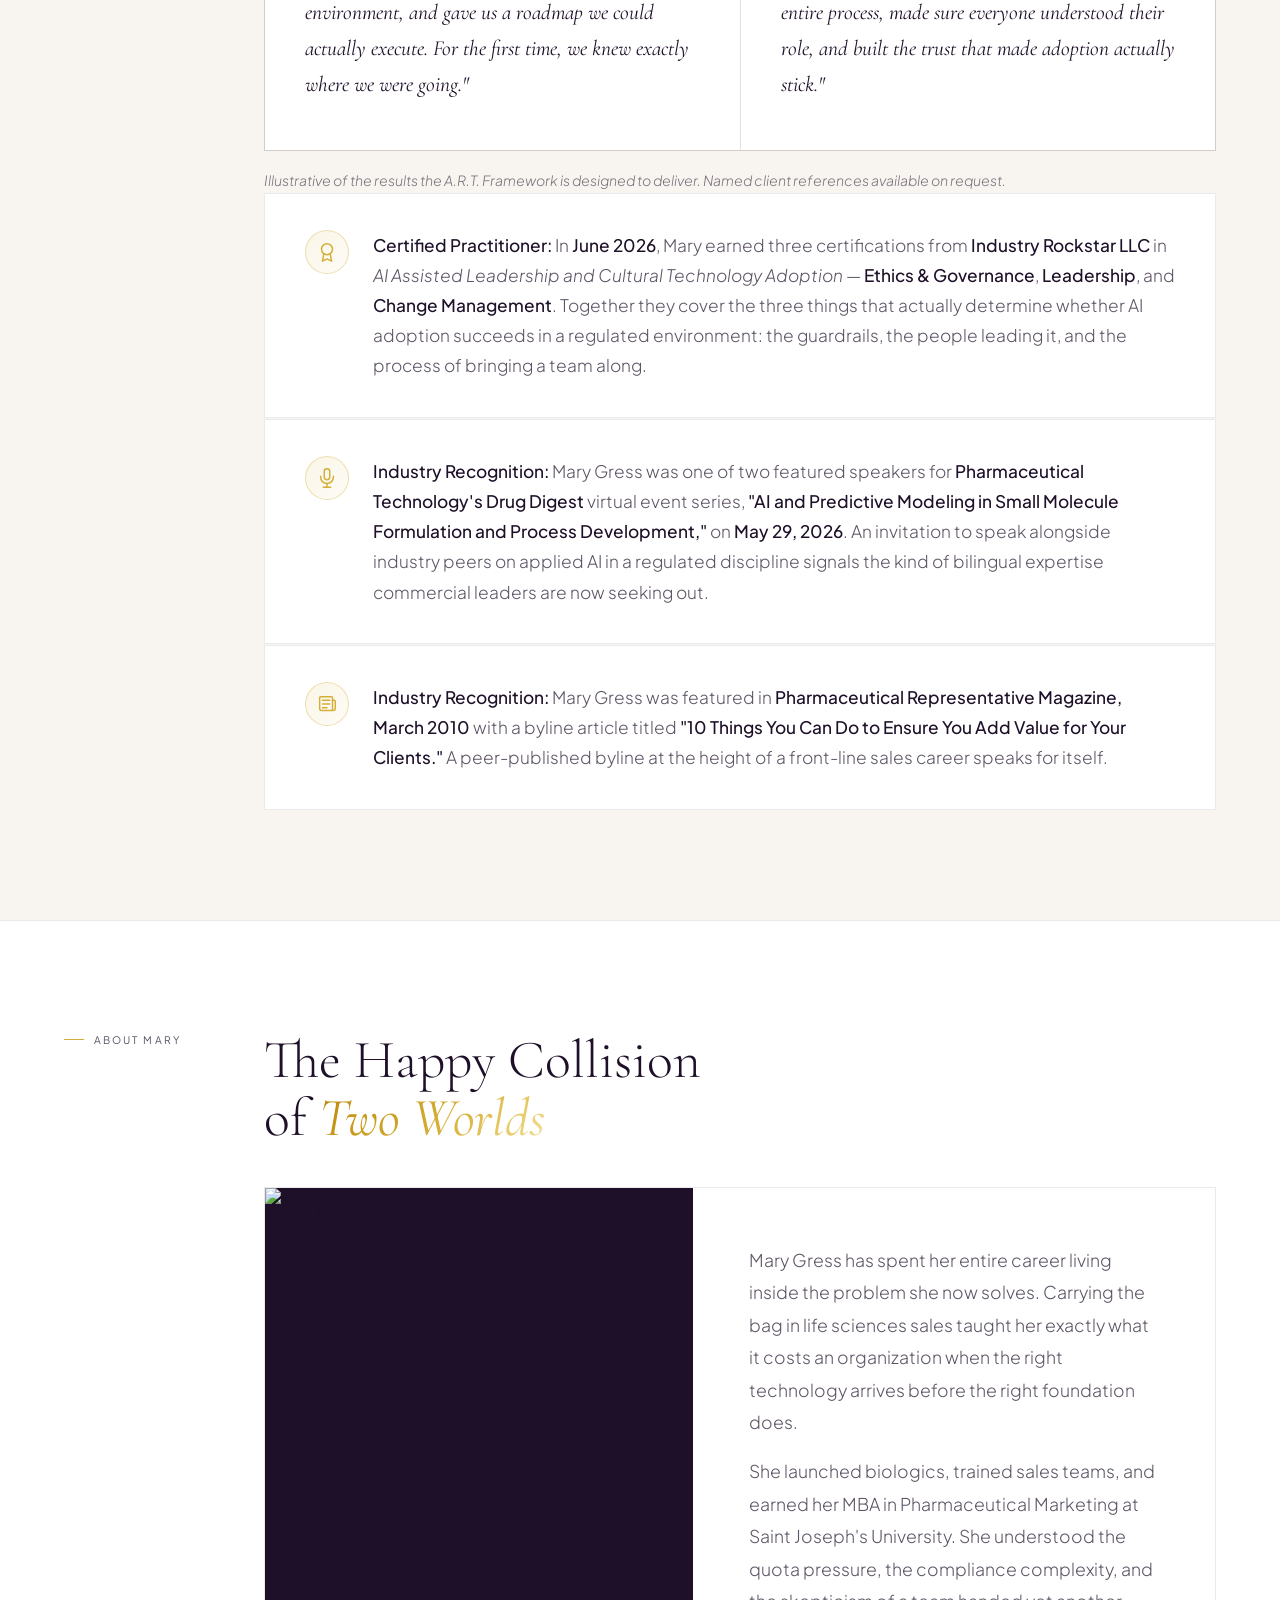
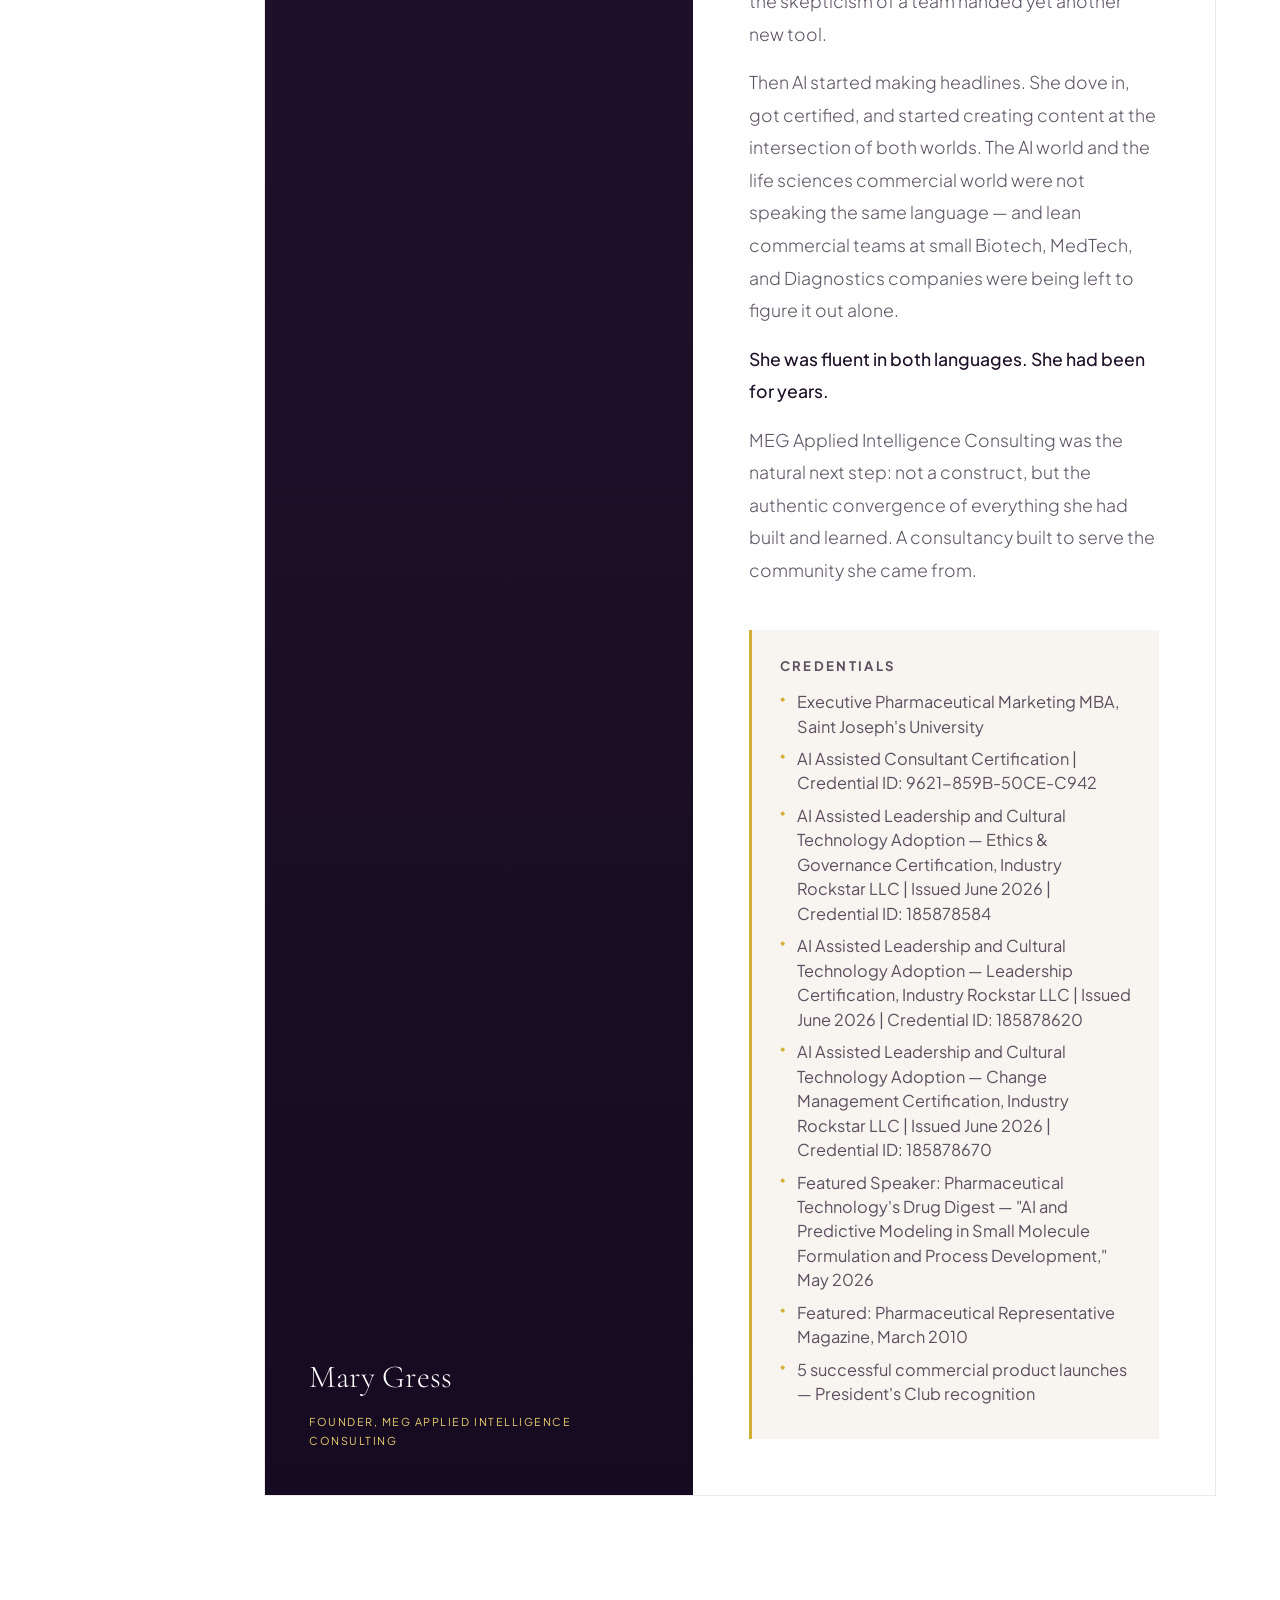
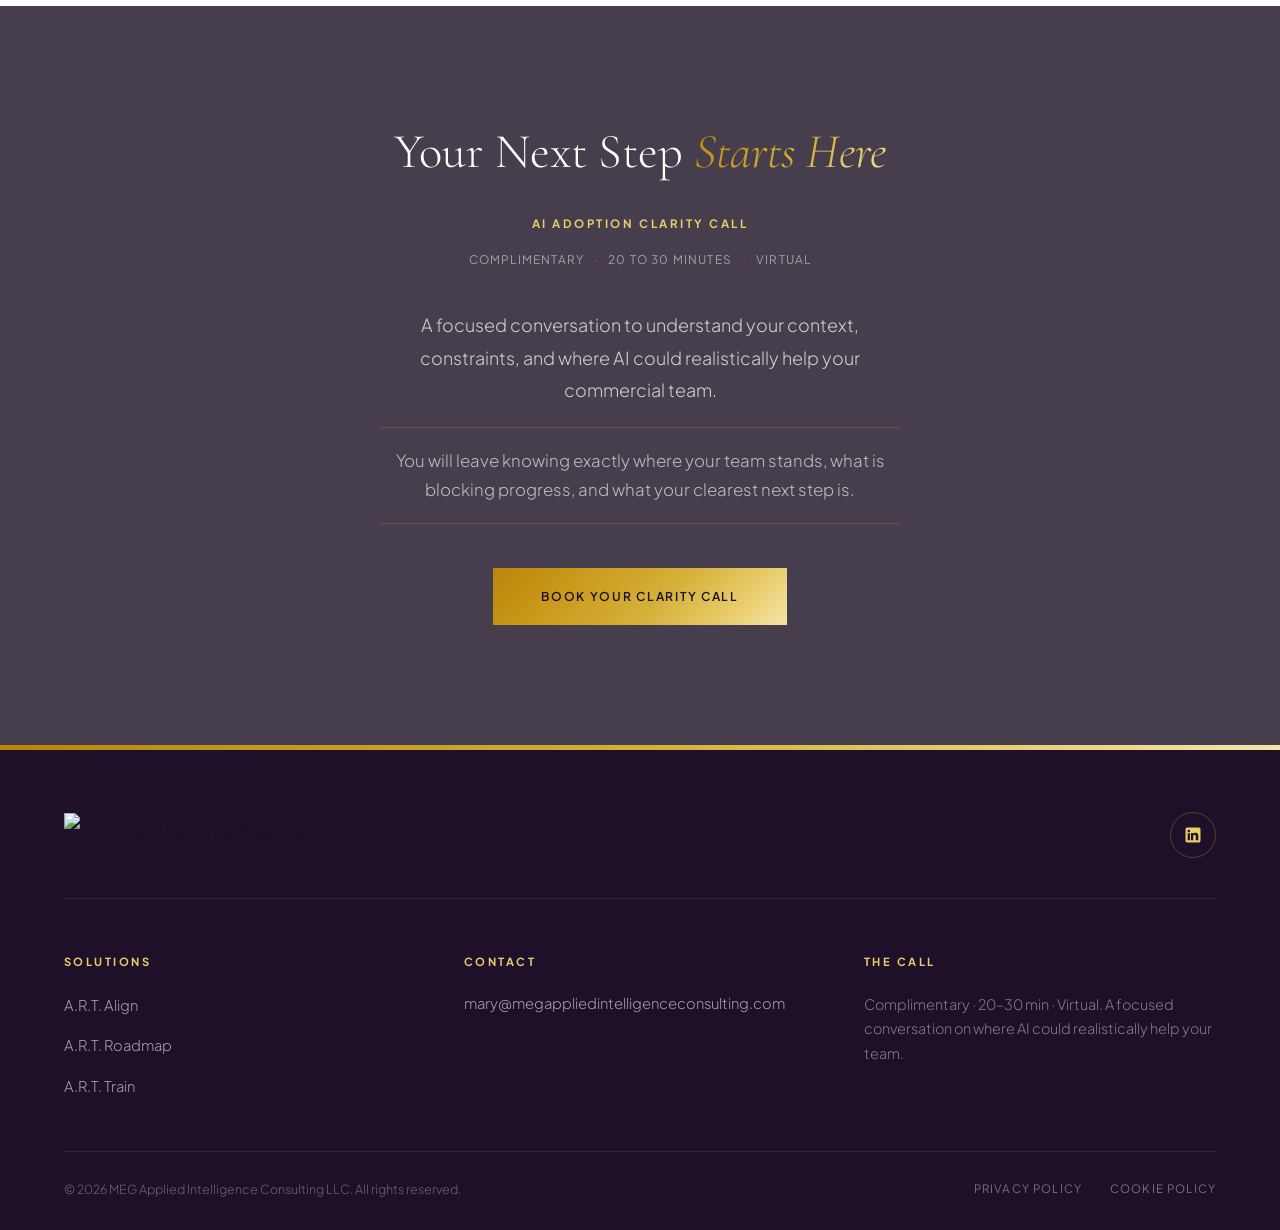
==== commit 0e8efe2b: "Rename footer Services column to Solutions, link to A.R.T. Framework section" ====
--- a/index.html
+++ b/index.html
@@ -2185,10 +2185,10 @@
   <!-- Row 2: link columns -->
   <div class="footer-grid">
     <div class="fg-col">
-      <h4 class="fg-title">Services</h4>
-      <a href="#services">A.R.T. Align</a>
-      <a href="#services">A.R.T. Roadmap</a>
-      <a href="#services">A.R.T. Train</a>
+      <h4 class="fg-title">Solutions</h4>
+      <a href="#framework">A.R.T. Align</a>
+      <a href="#framework">A.R.T. Roadmap</a>
+      <a href="#framework">A.R.T. Train</a>
     </div>
     <div class="fg-col">
       <h4 class="fg-title">Contact</h4>
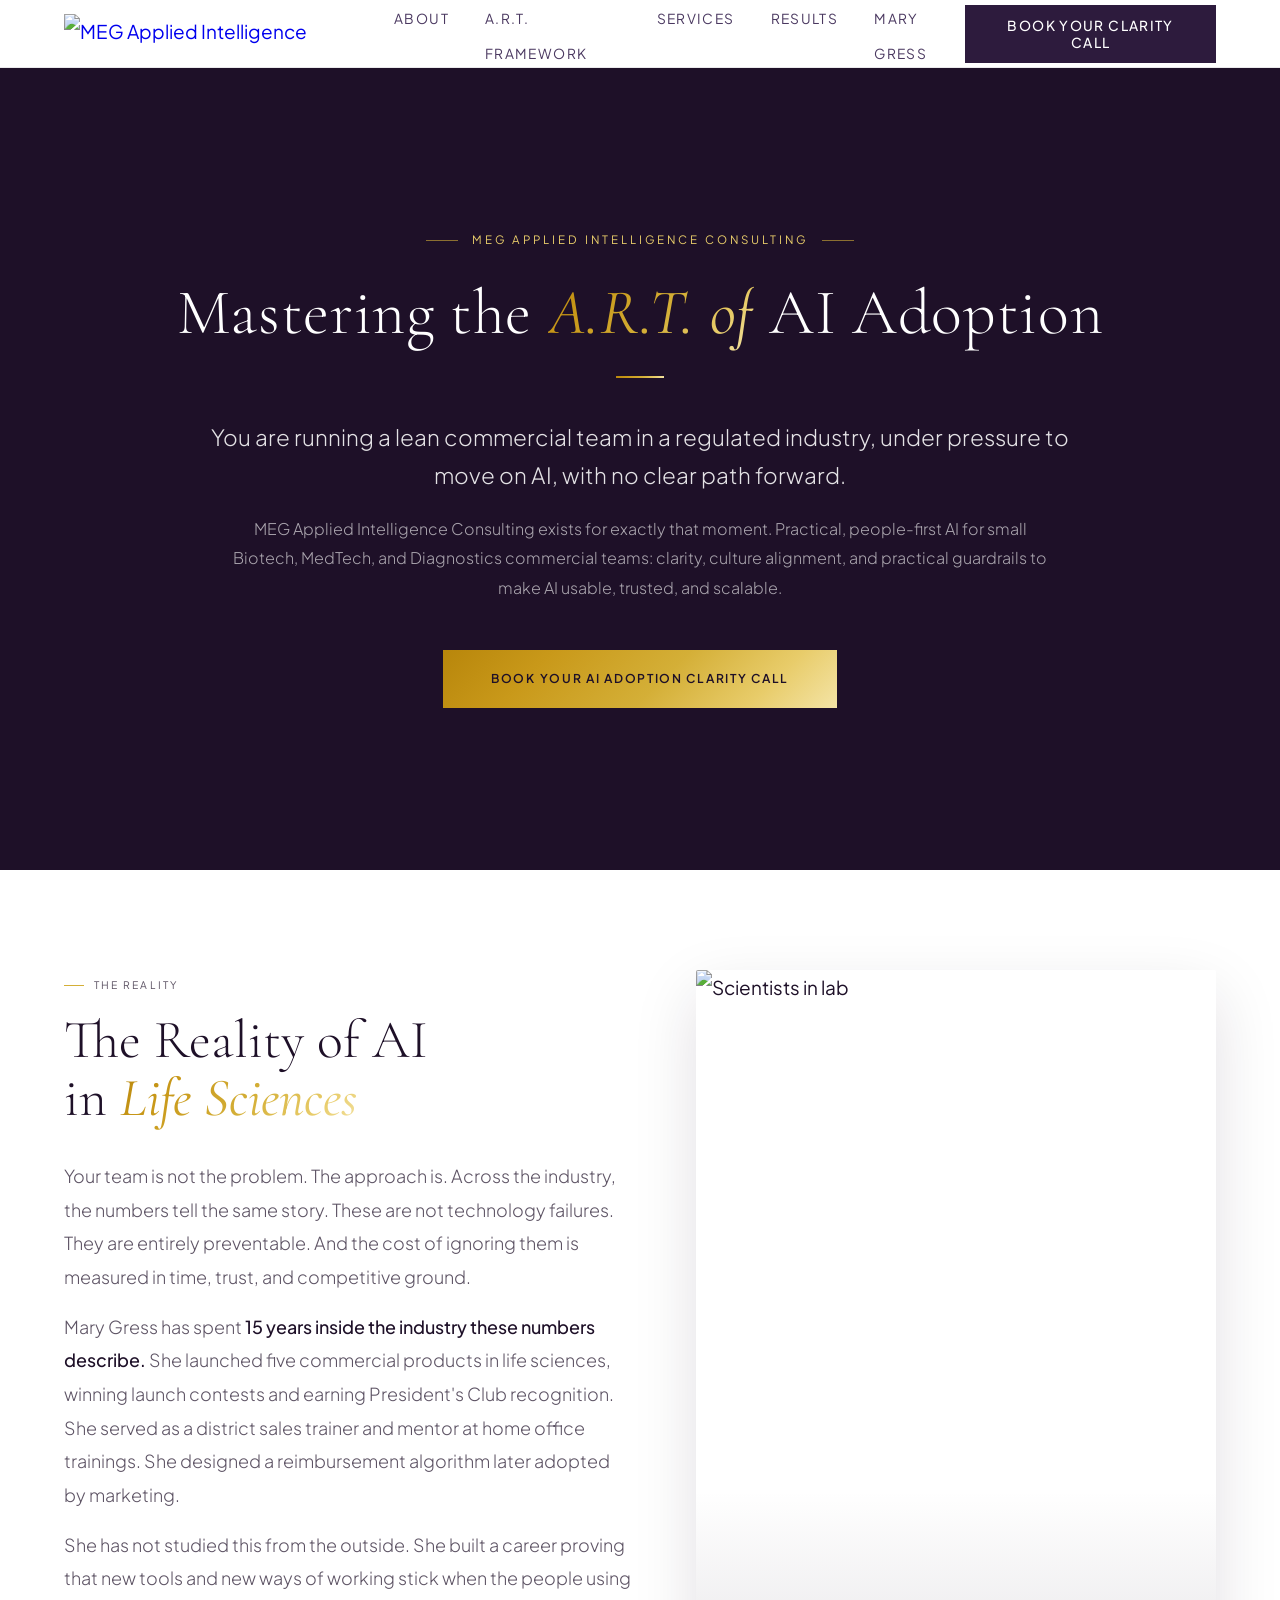
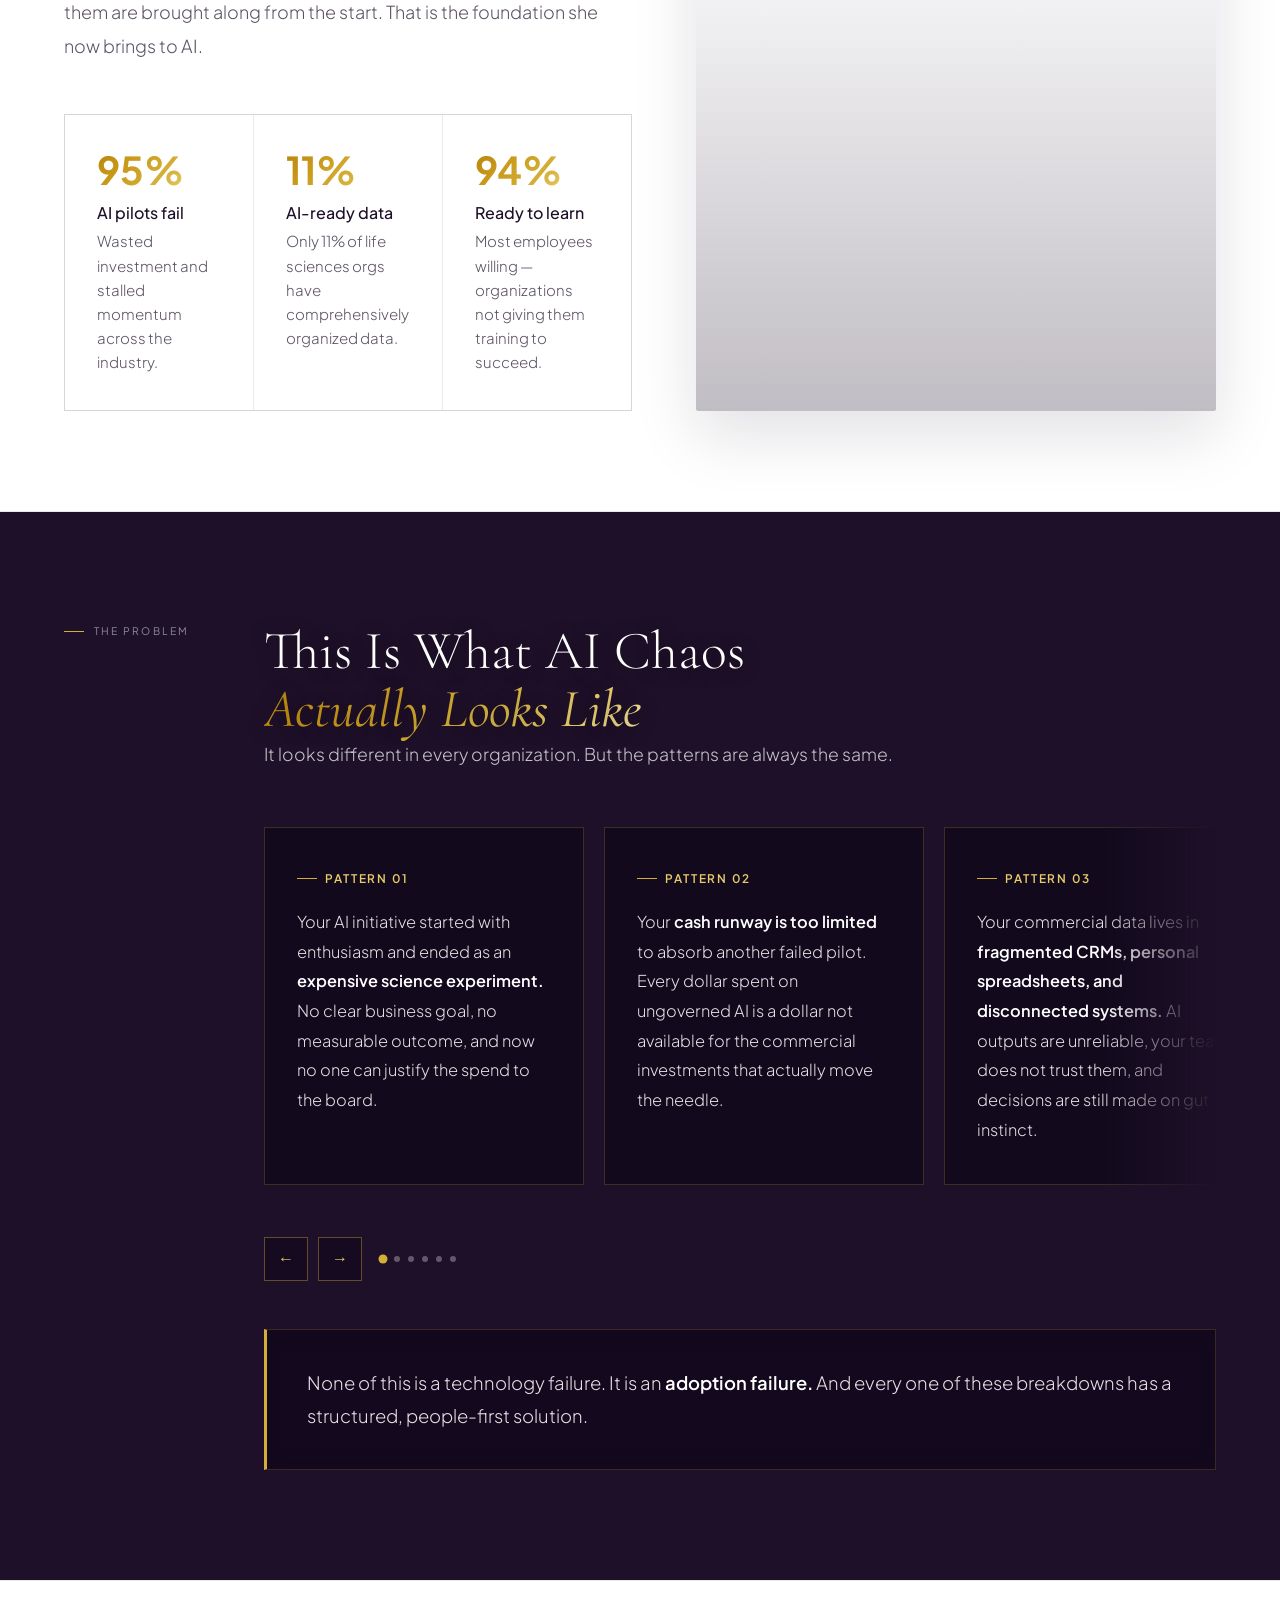
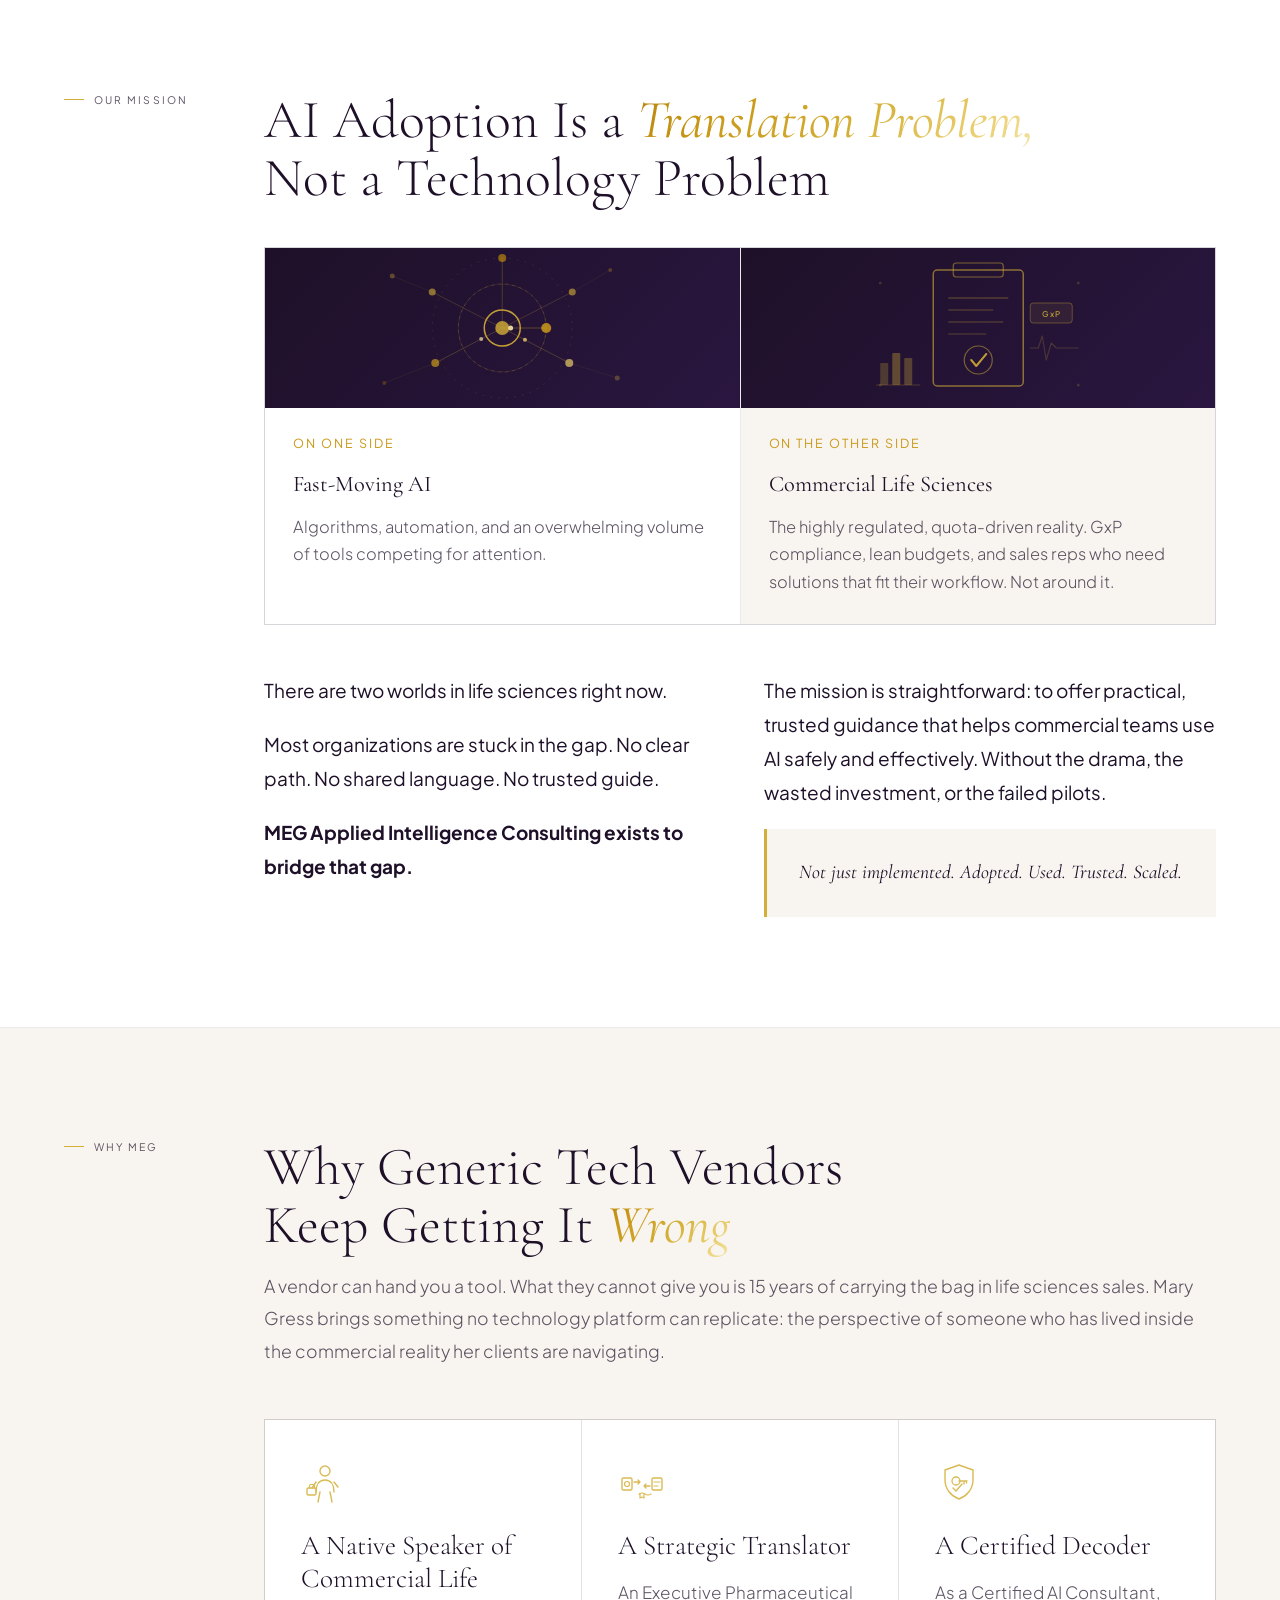
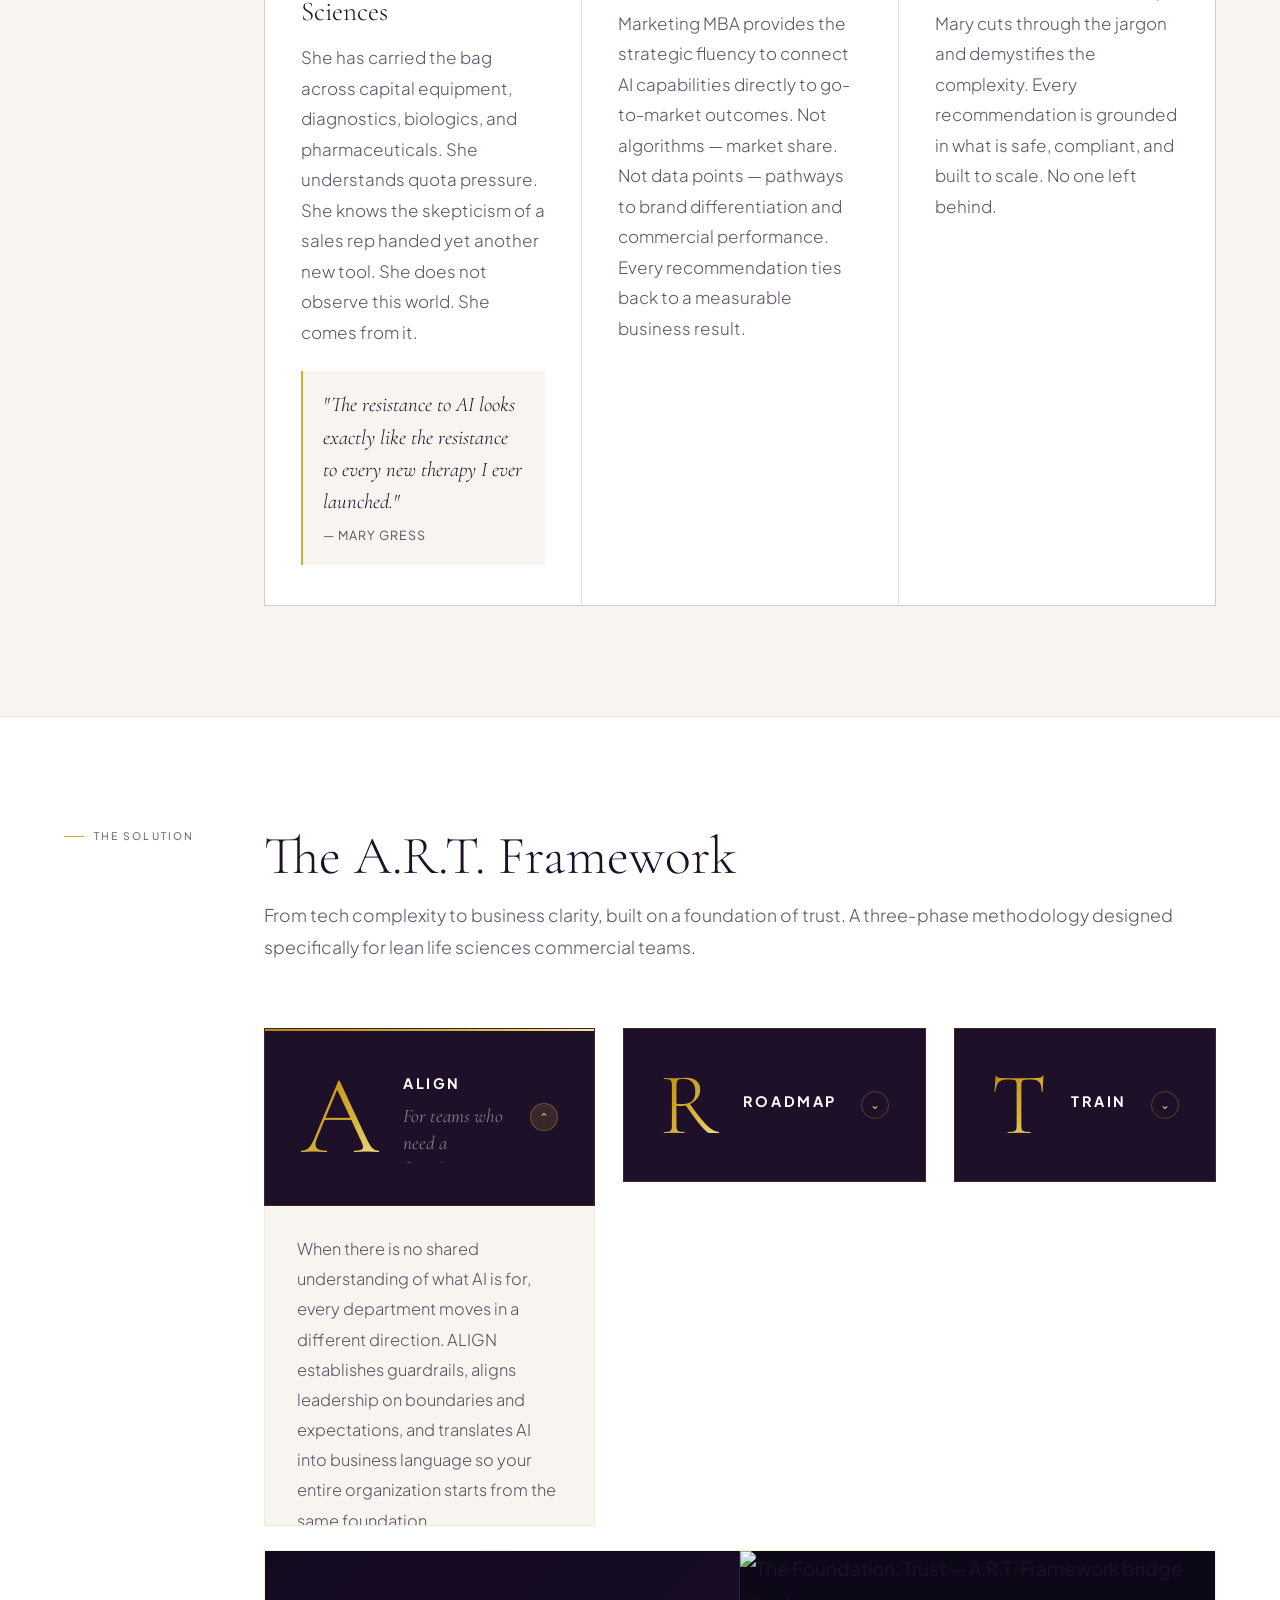
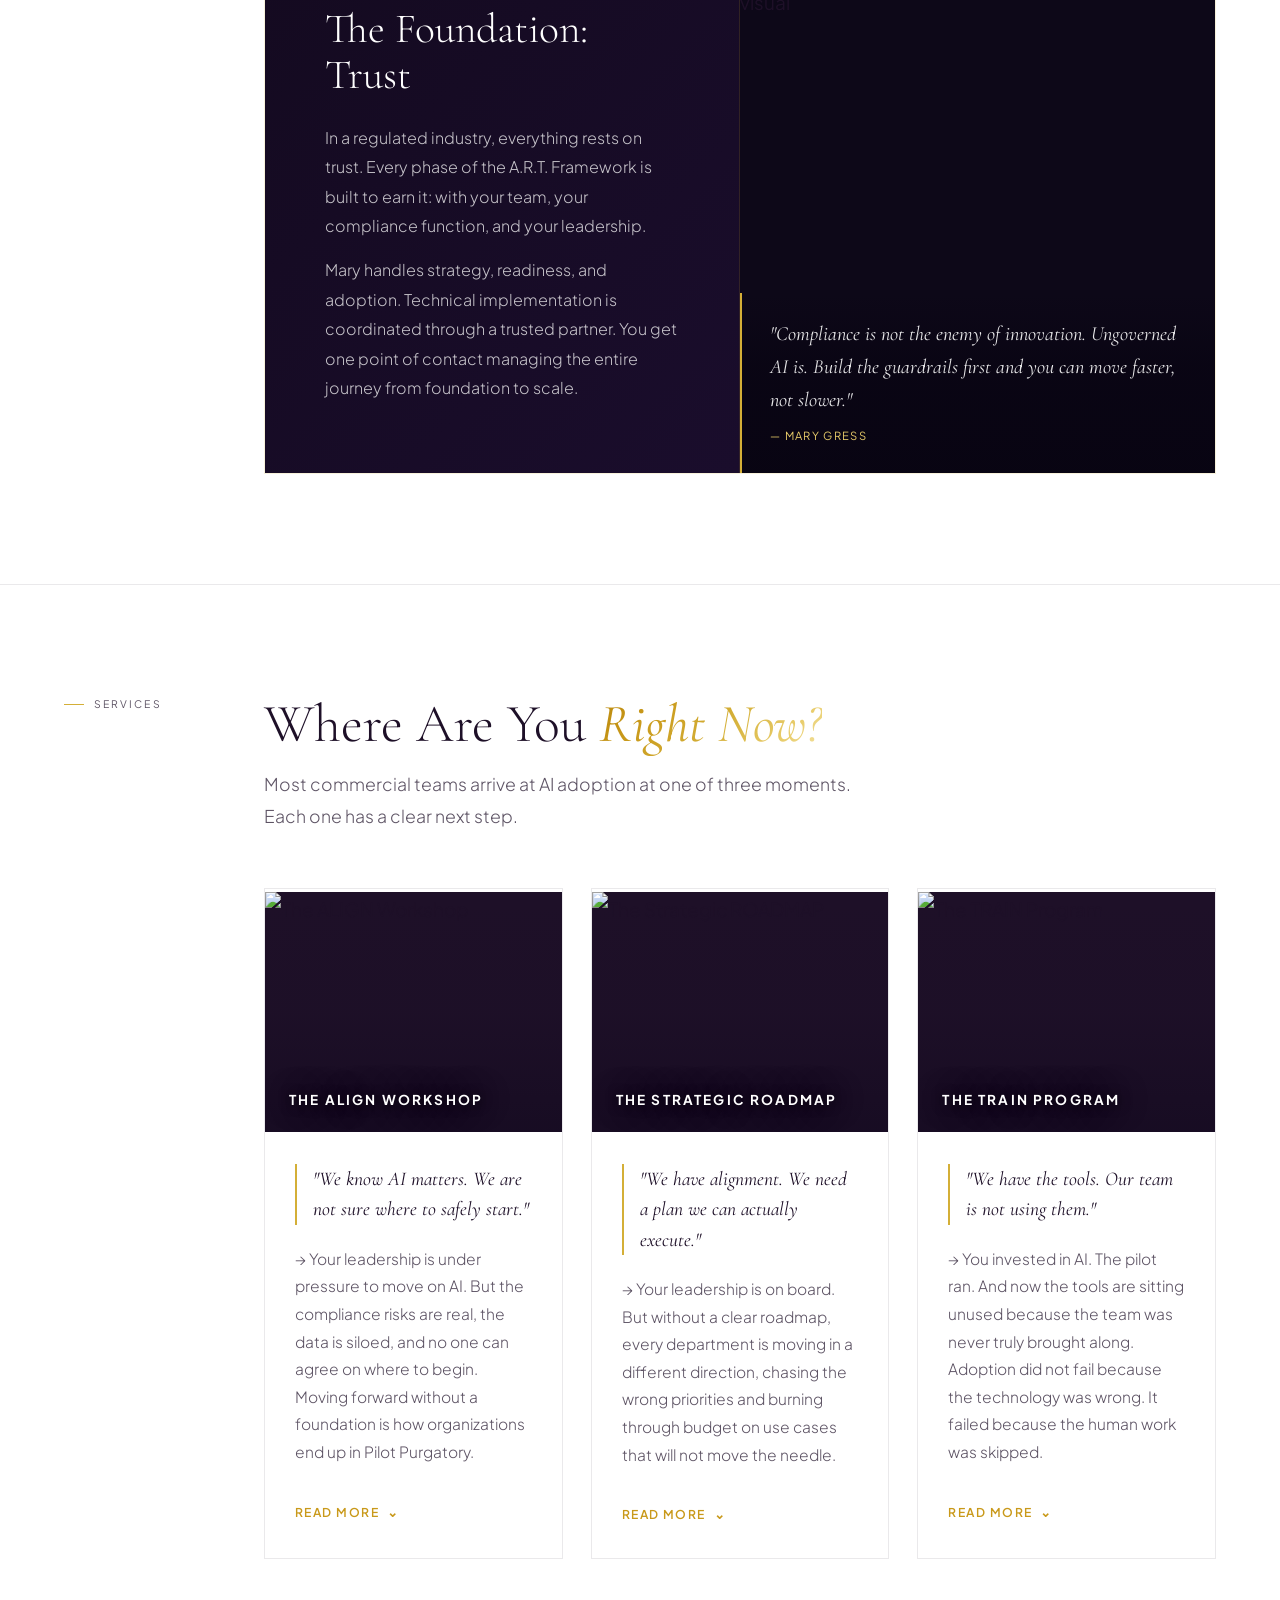
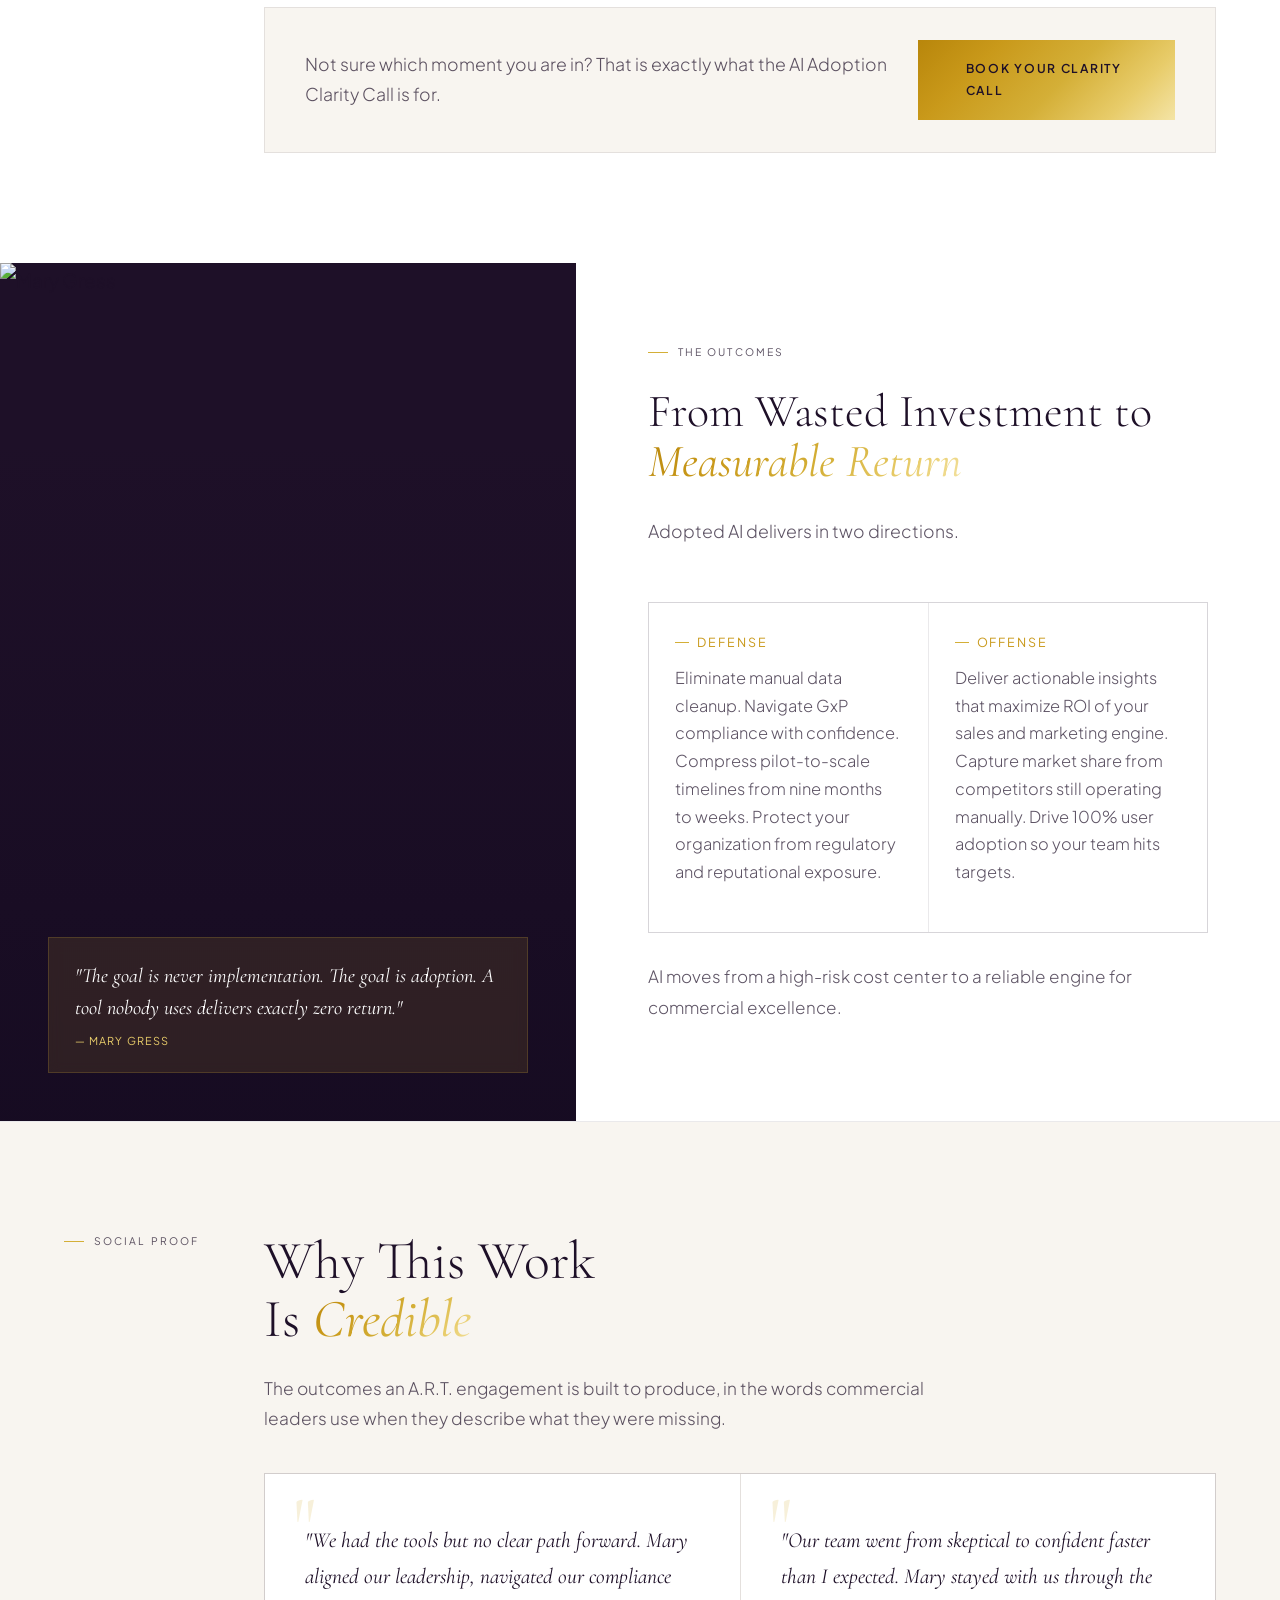
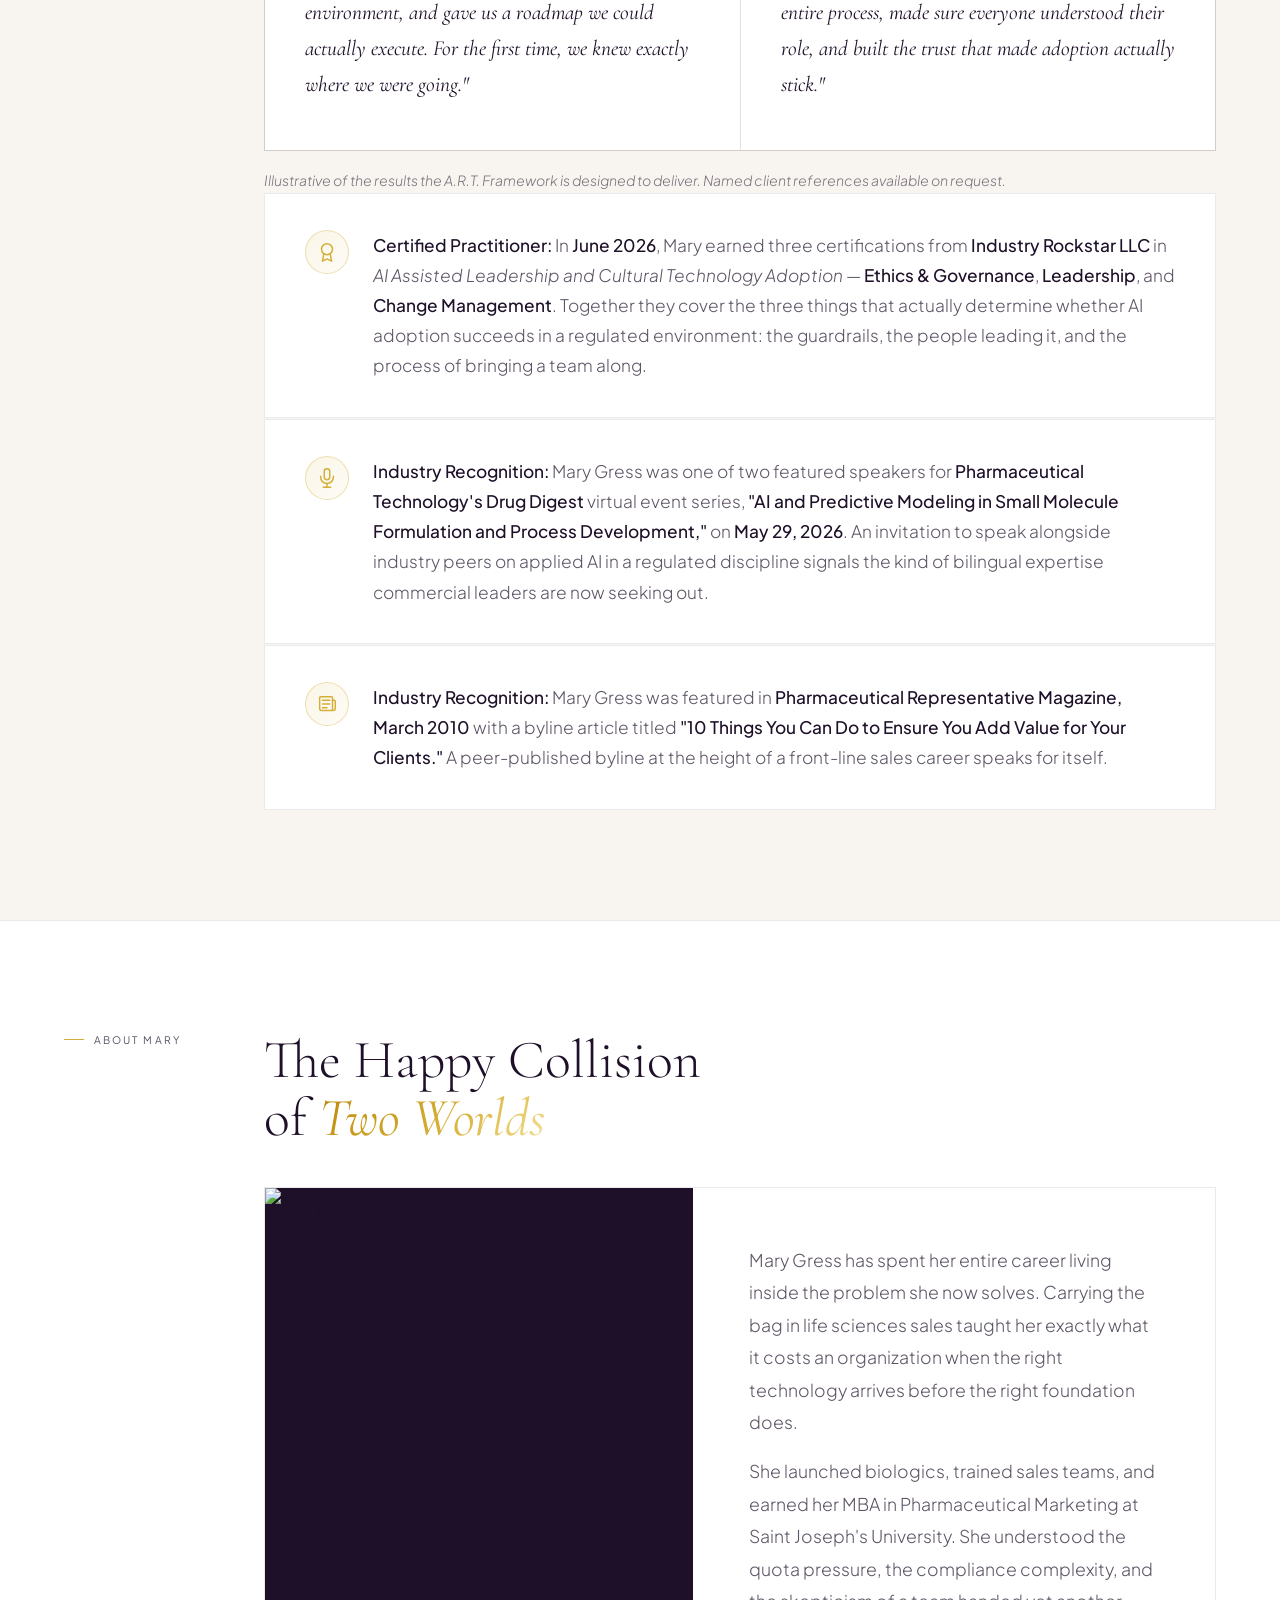
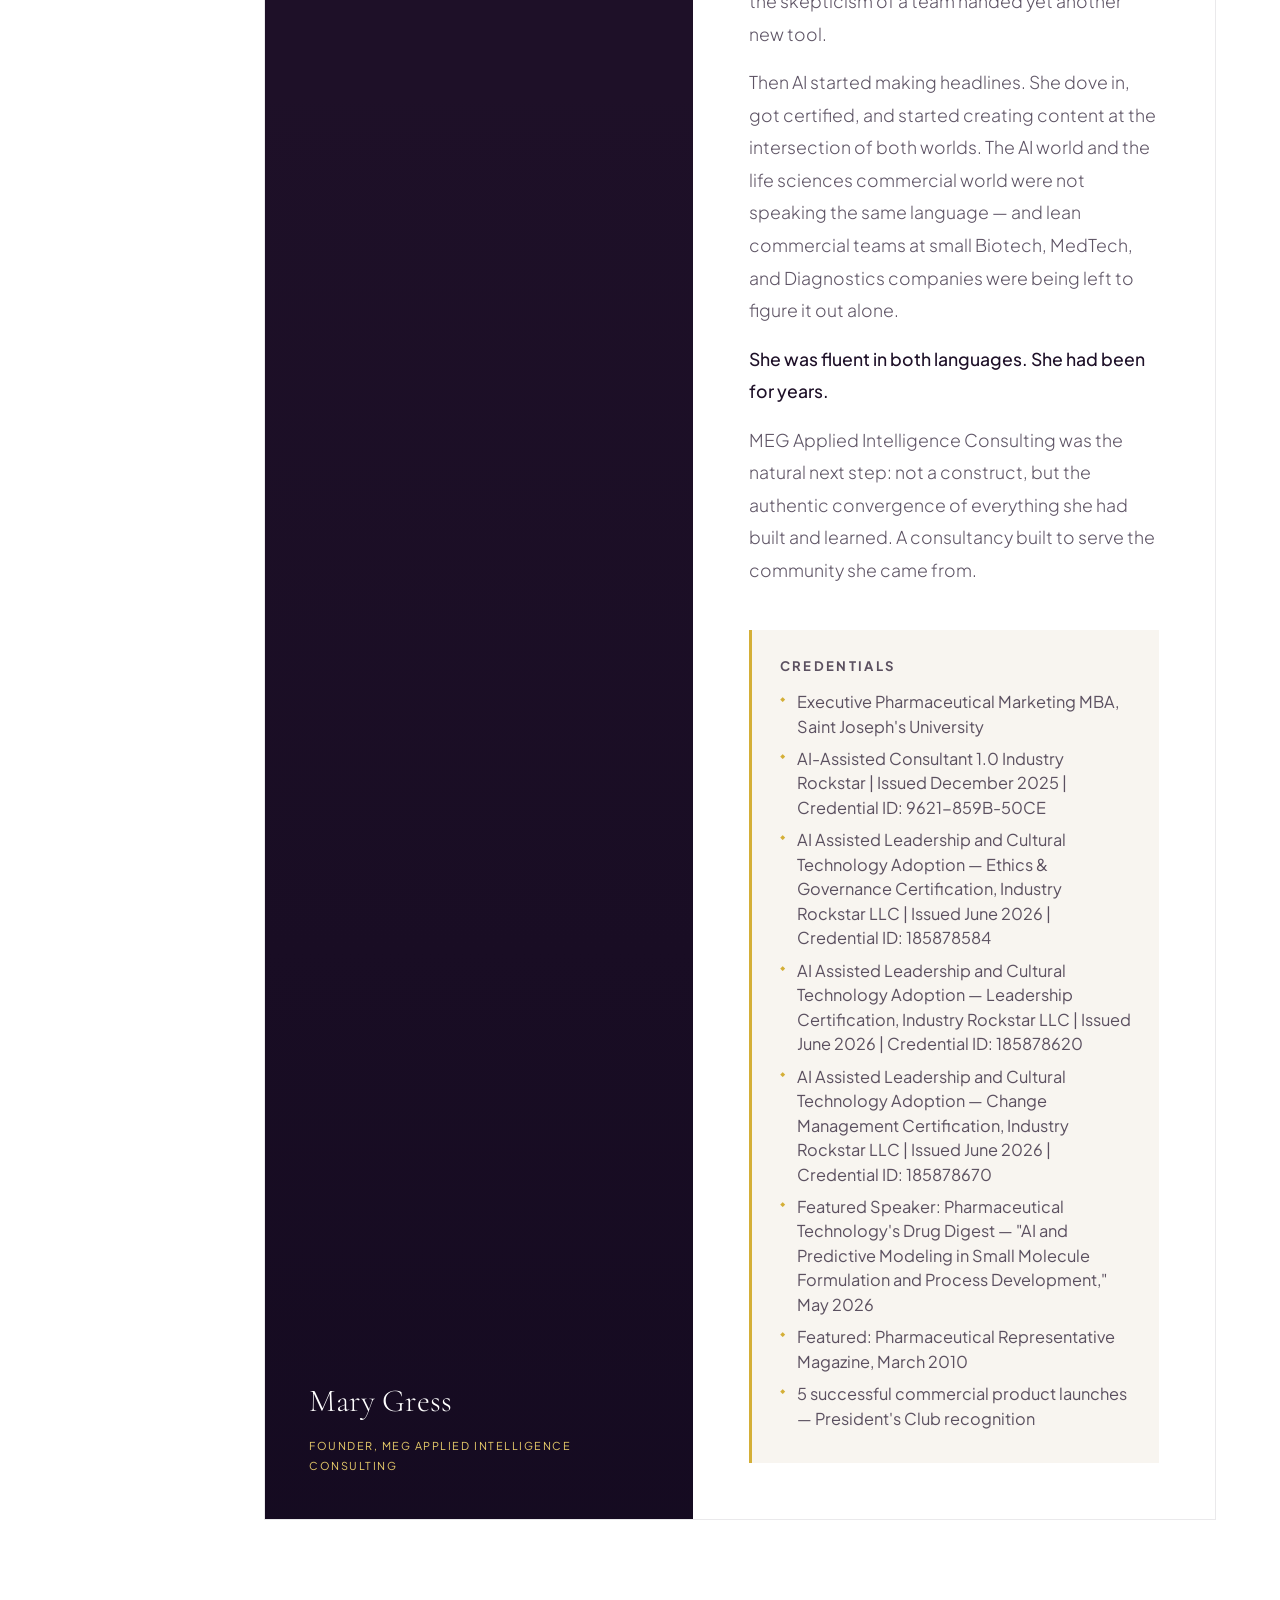
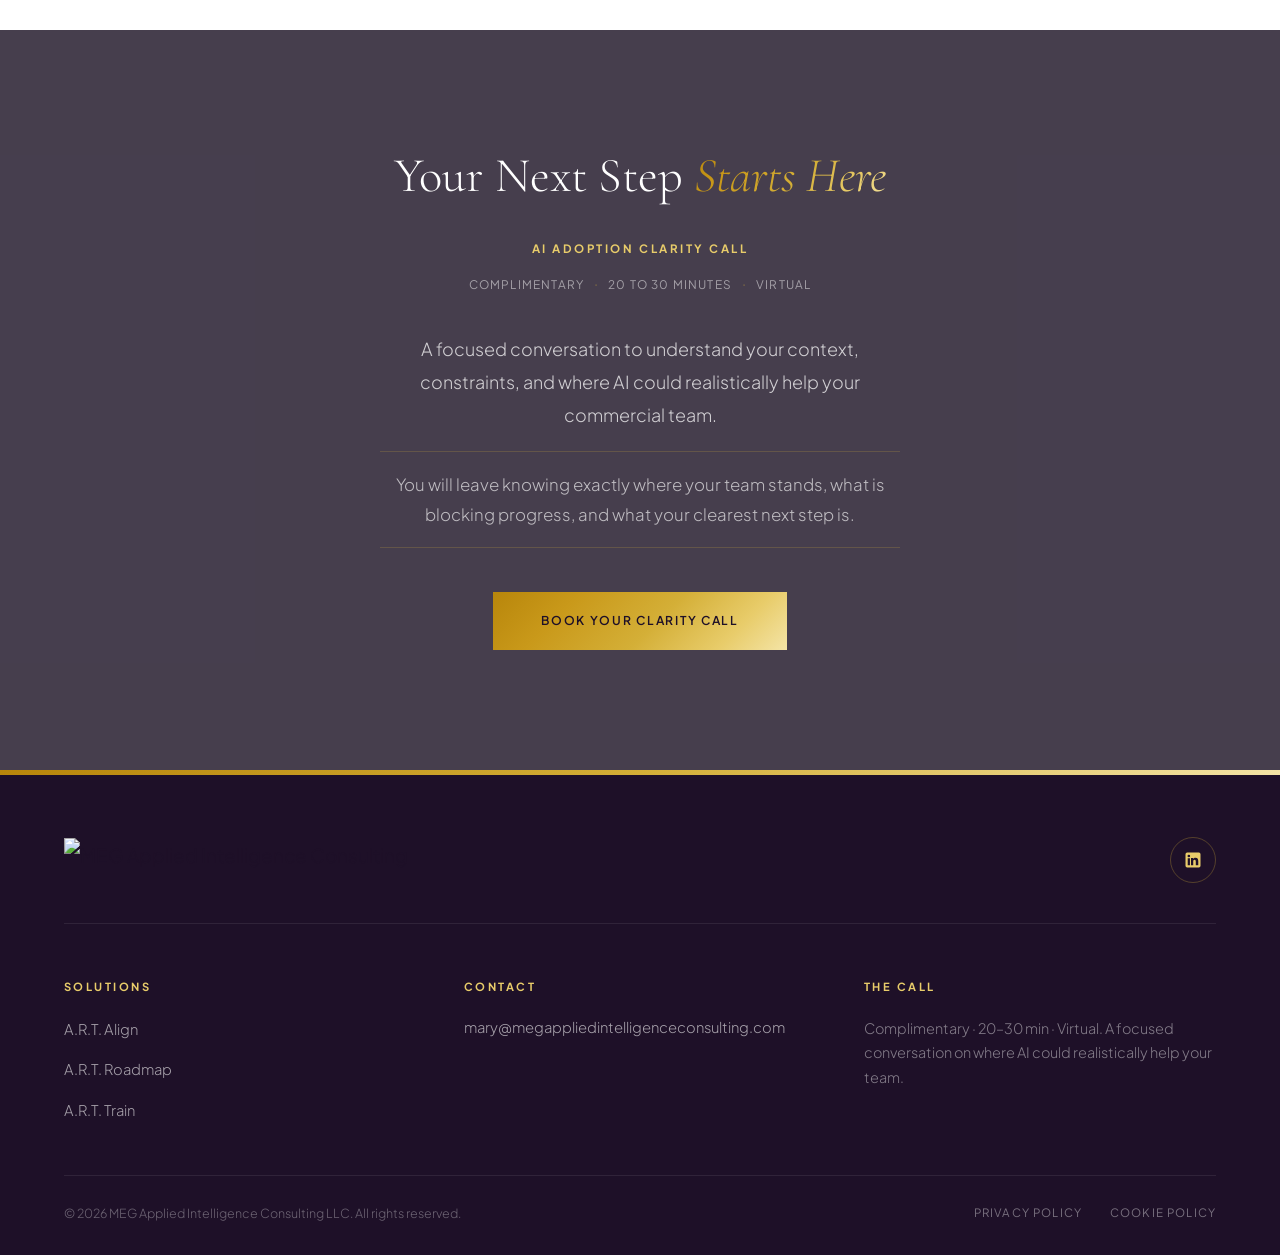
==== commit 34d01df9: "Update AI Assisted Consultant credential details in About section" ====
--- a/index.html
+++ b/index.html
@@ -2127,7 +2127,7 @@
           <div class="about-creds-box">
             <h5>Credentials</h5>
             <div class="acred">Executive Pharmaceutical Marketing MBA, Saint Joseph's University</div>
-            <div class="acred">AI Assisted Consultant Certification | Credential ID: 9621-859B-50CE-C942</div>
+            <div class="acred">AI-Assisted Consultant 1.0 Industry Rockstar | Issued December 2025 | Credential ID: 9621-859B-50CE</div>
             <div class="acred">AI Assisted Leadership and Cultural Technology Adoption — Ethics &amp; Governance Certification, Industry Rockstar LLC | Issued June 2026 | Credential ID: 185878584</div>
             <div class="acred">AI Assisted Leadership and Cultural Technology Adoption — Leadership Certification, Industry Rockstar LLC | Issued June 2026 | Credential ID: 185878620</div>
             <div class="acred">AI Assisted Leadership and Cultural Technology Adoption — Change Management Certification, Industry Rockstar LLC | Issued June 2026 | Credential ID: 185878670</div>
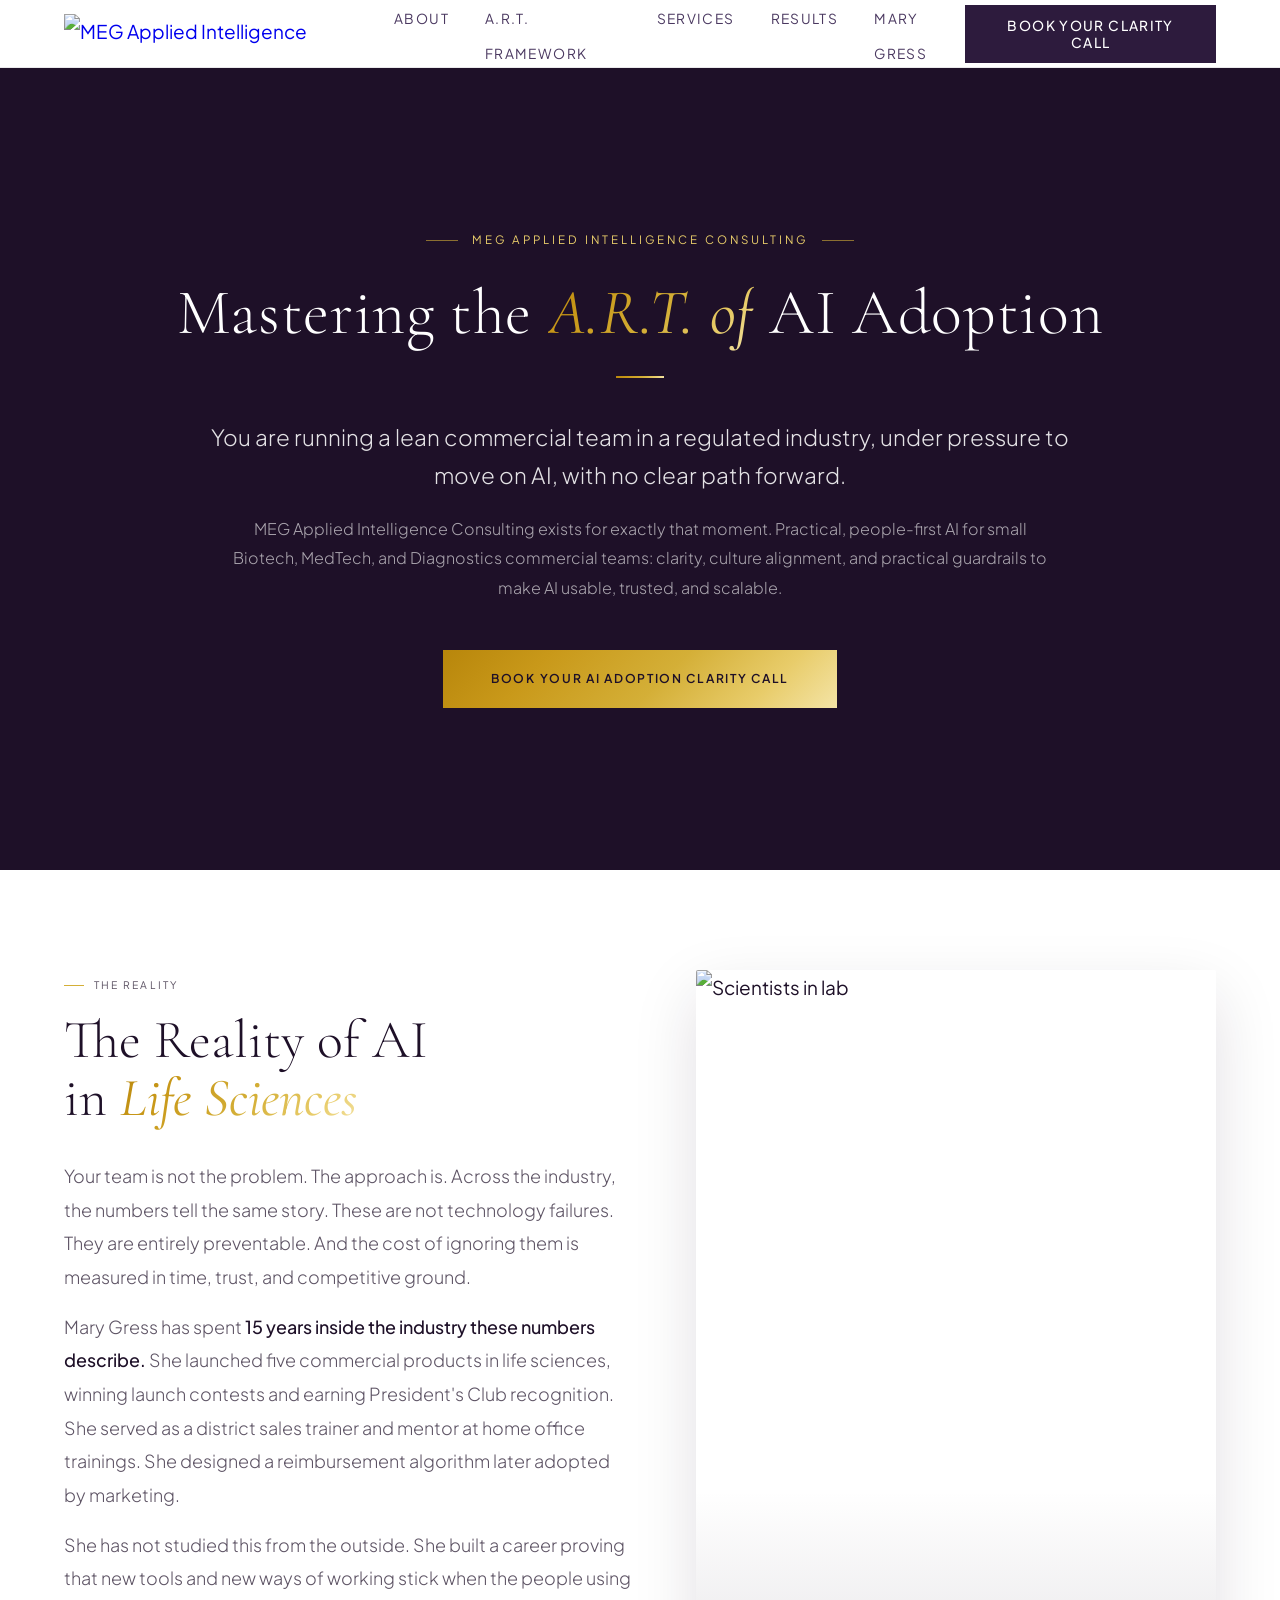
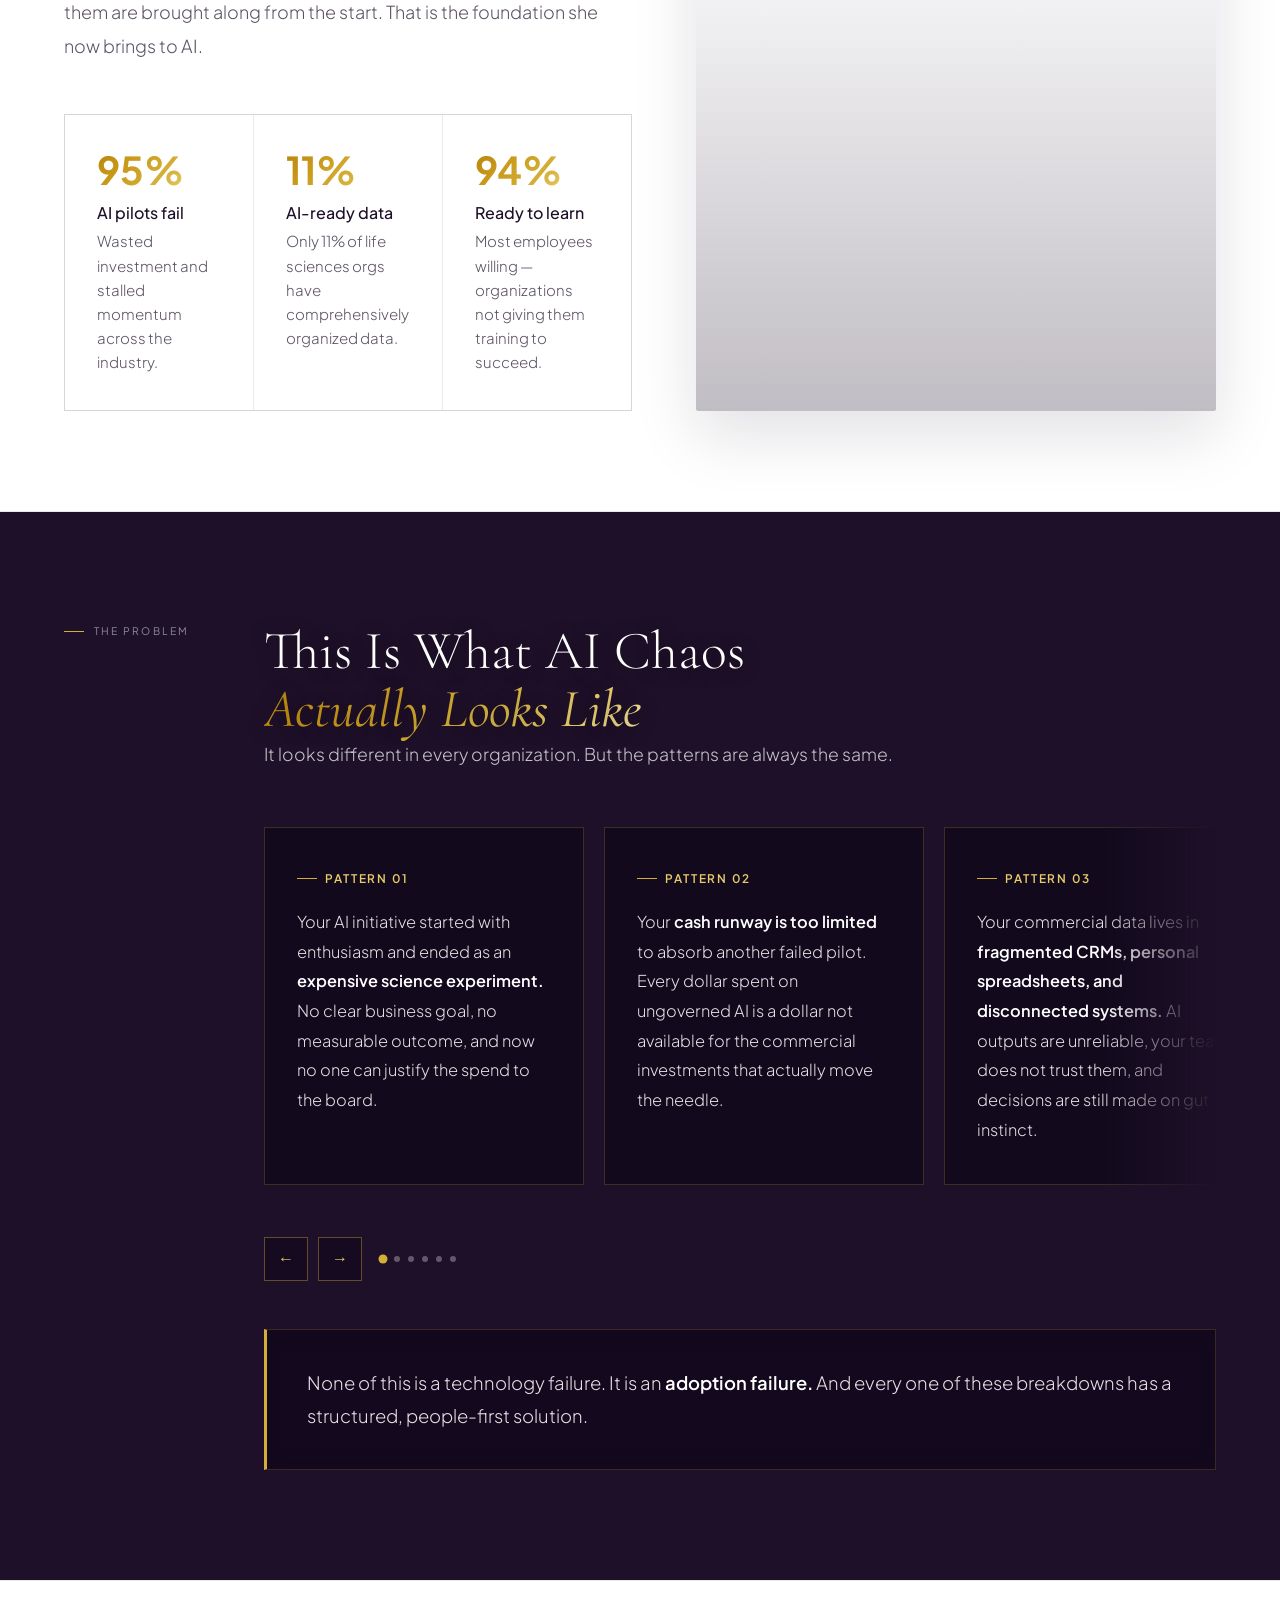
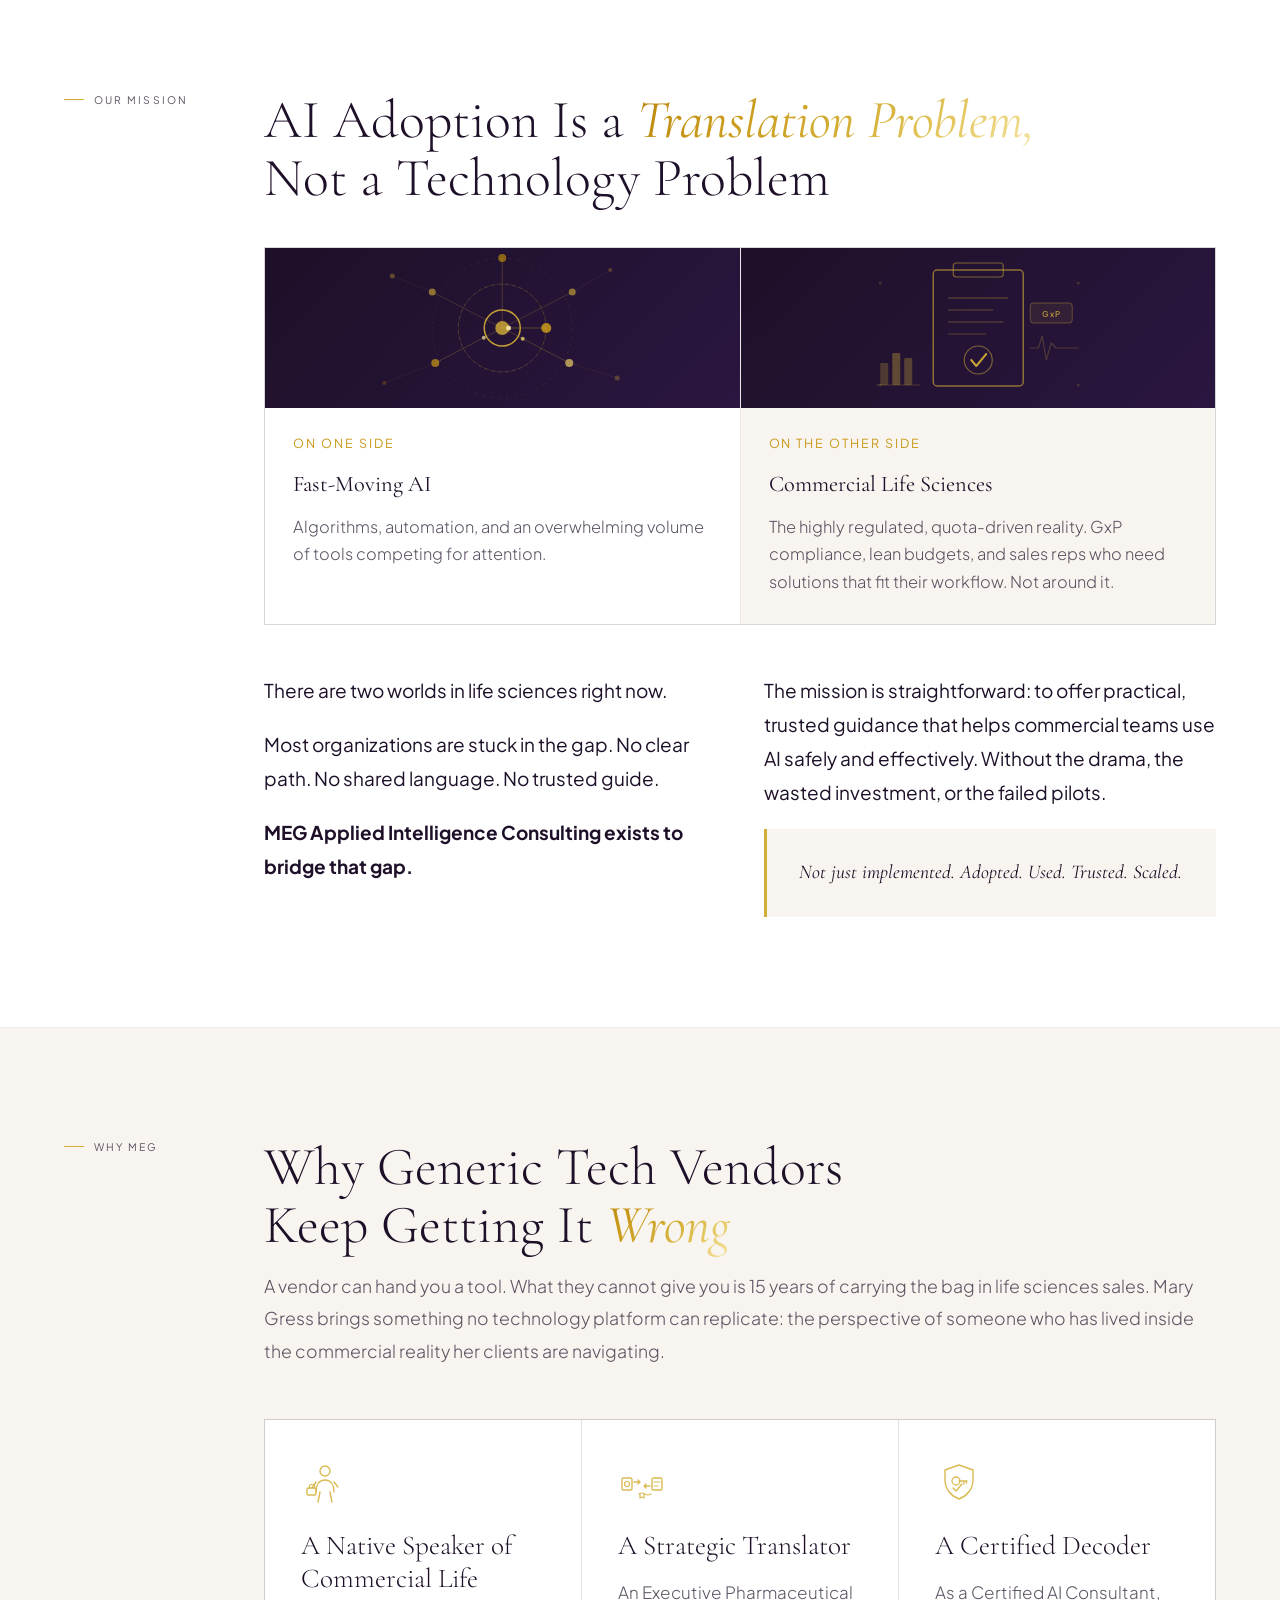
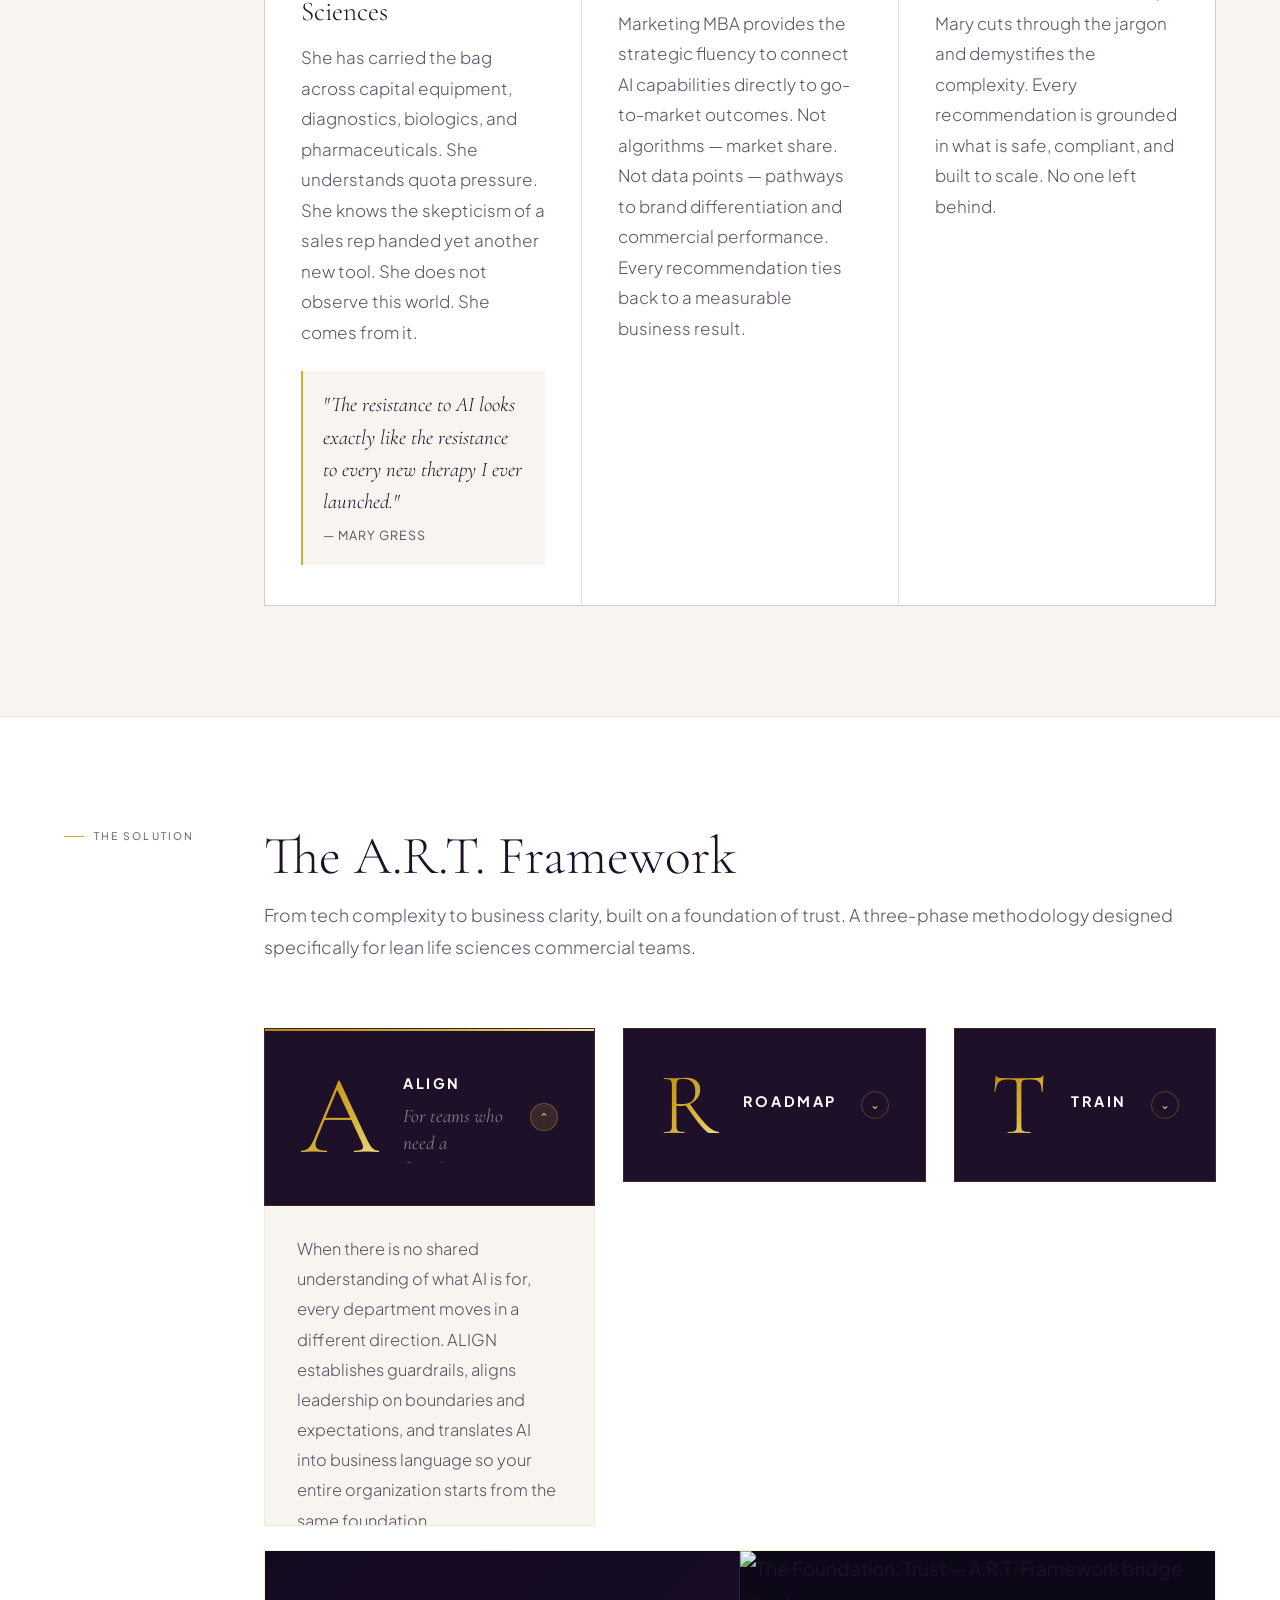
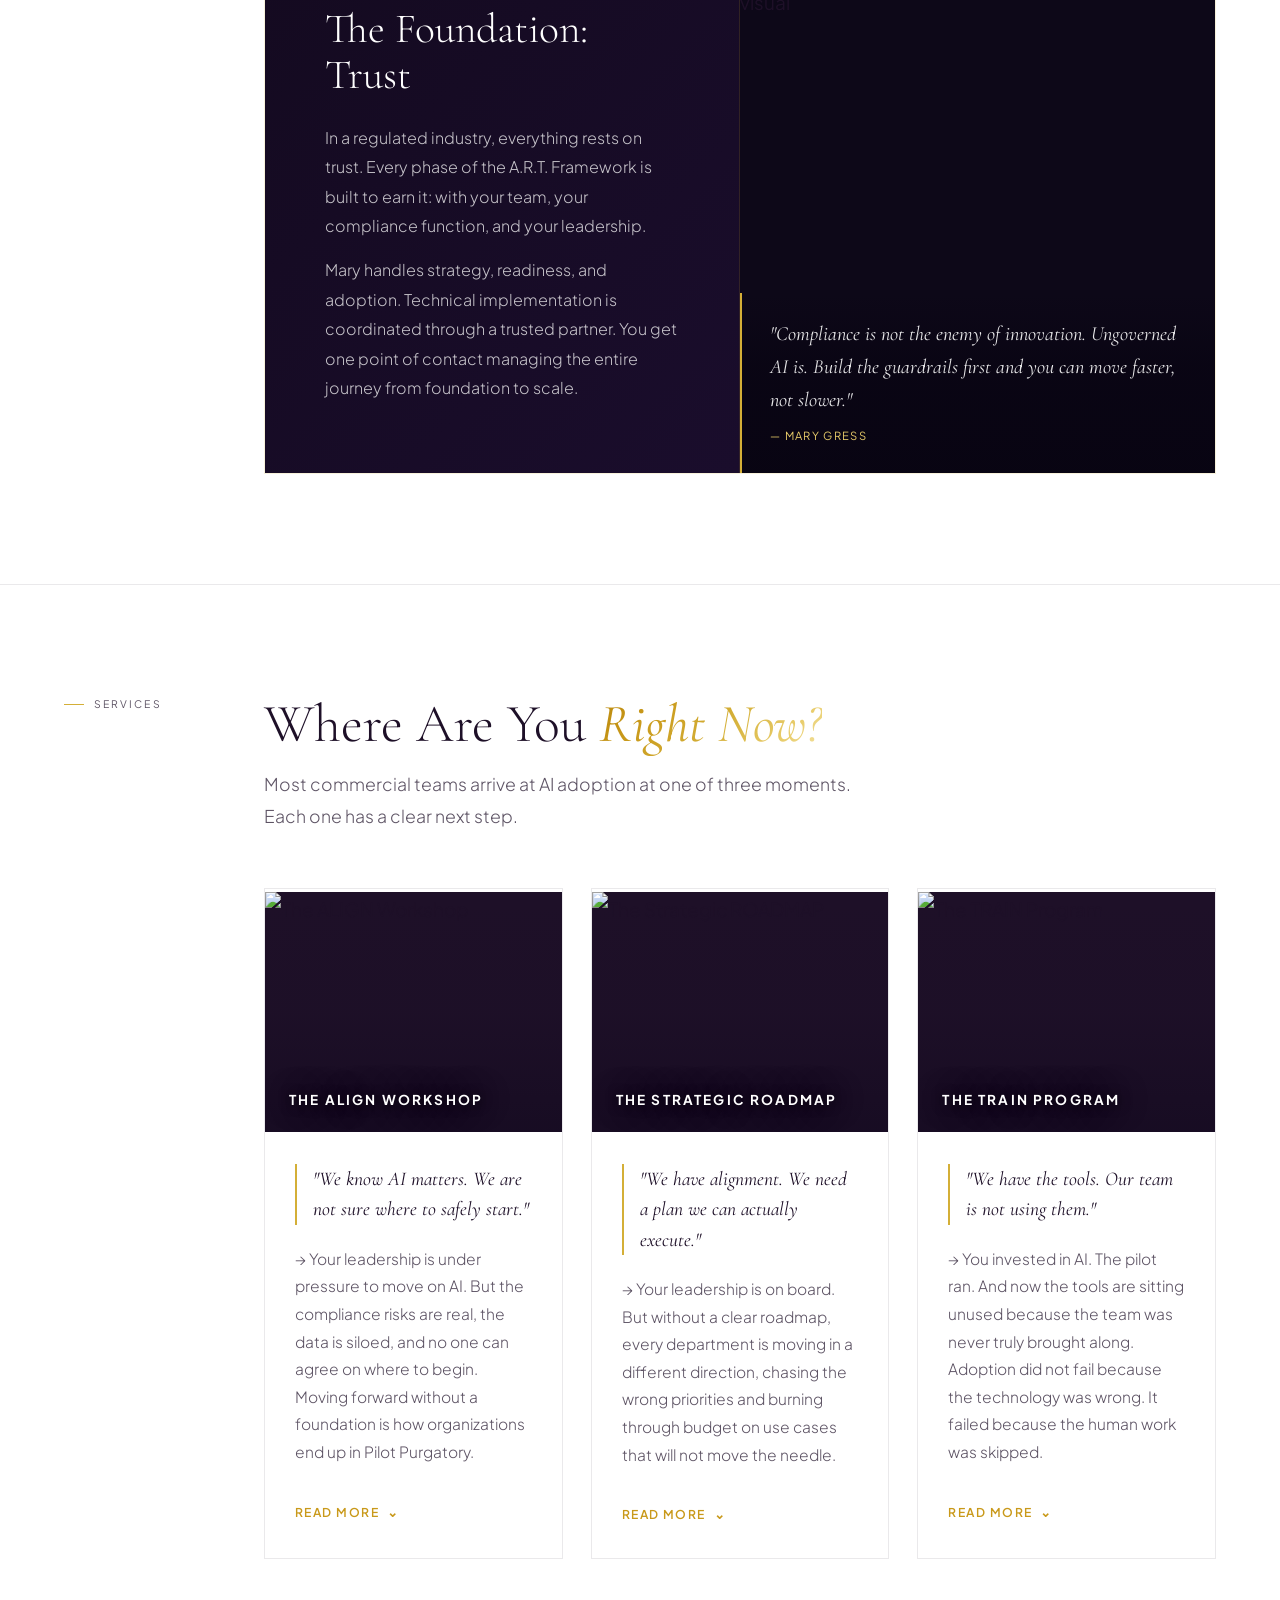
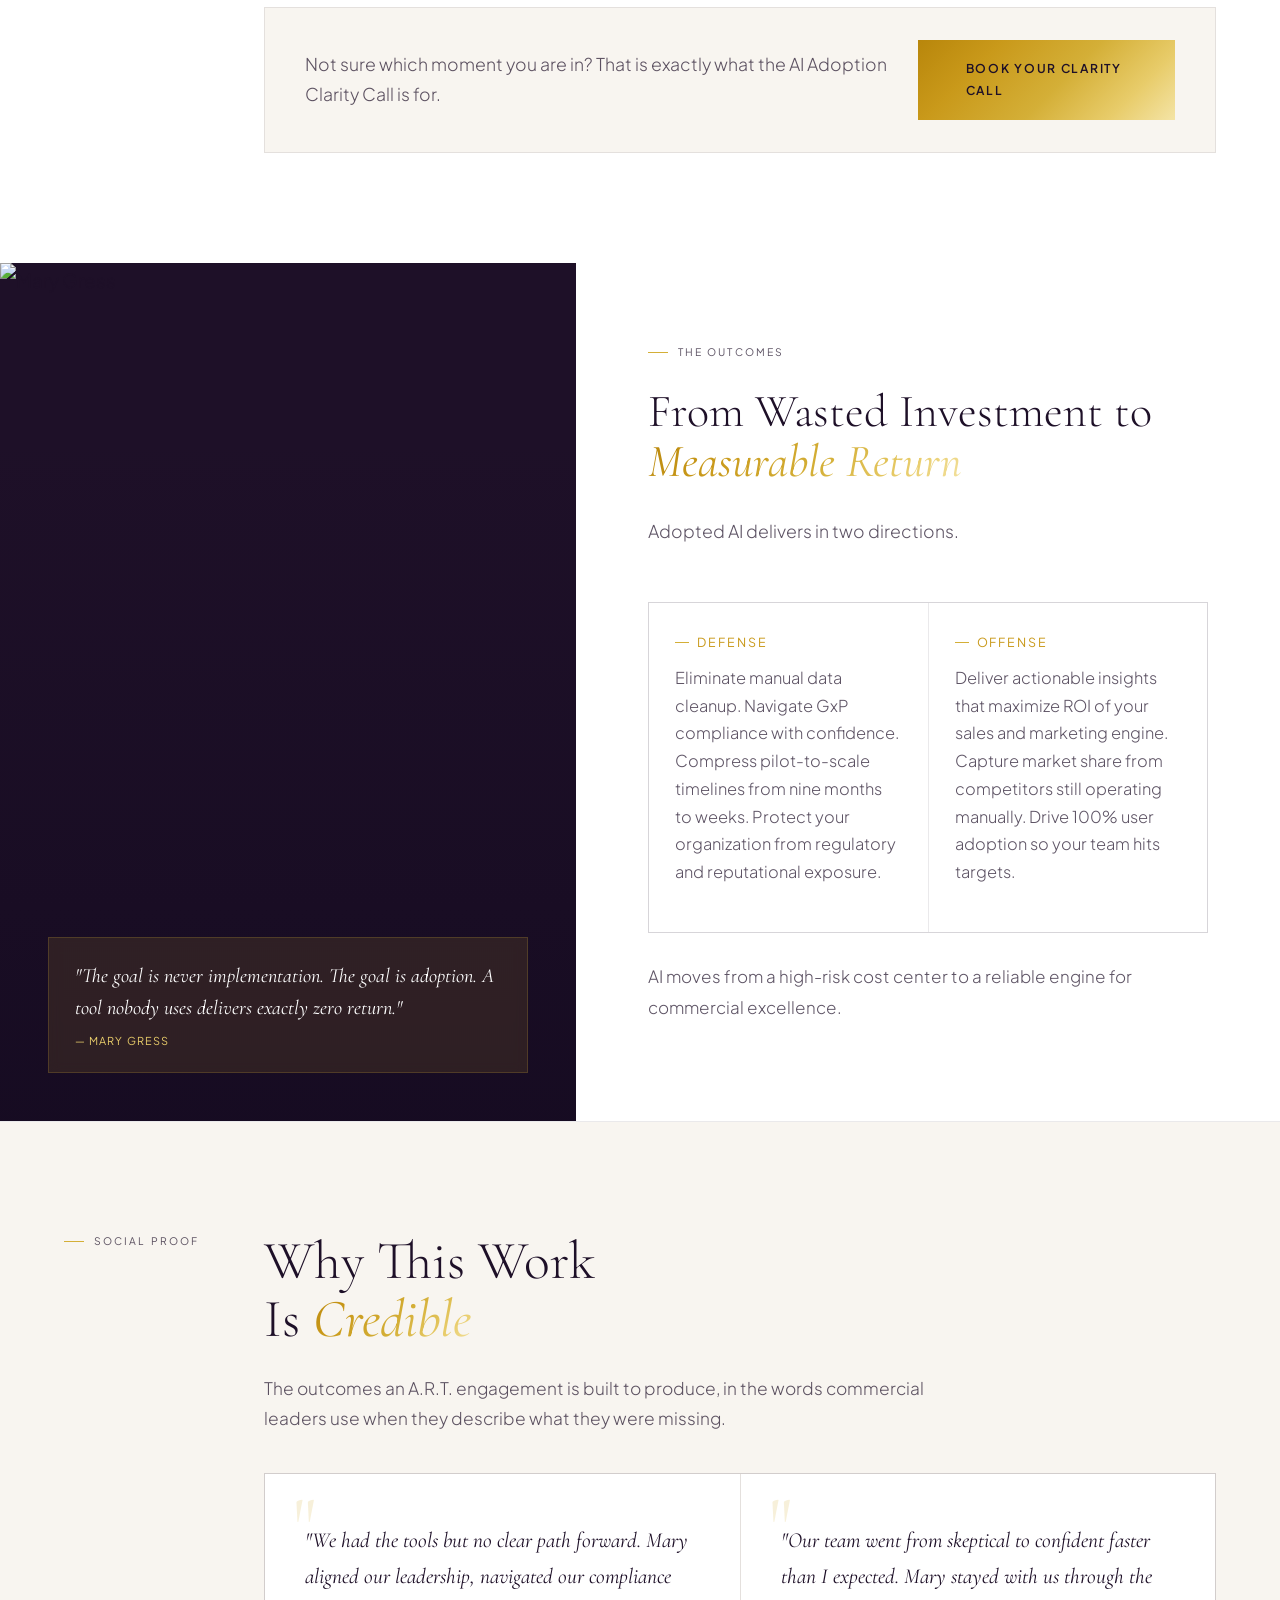
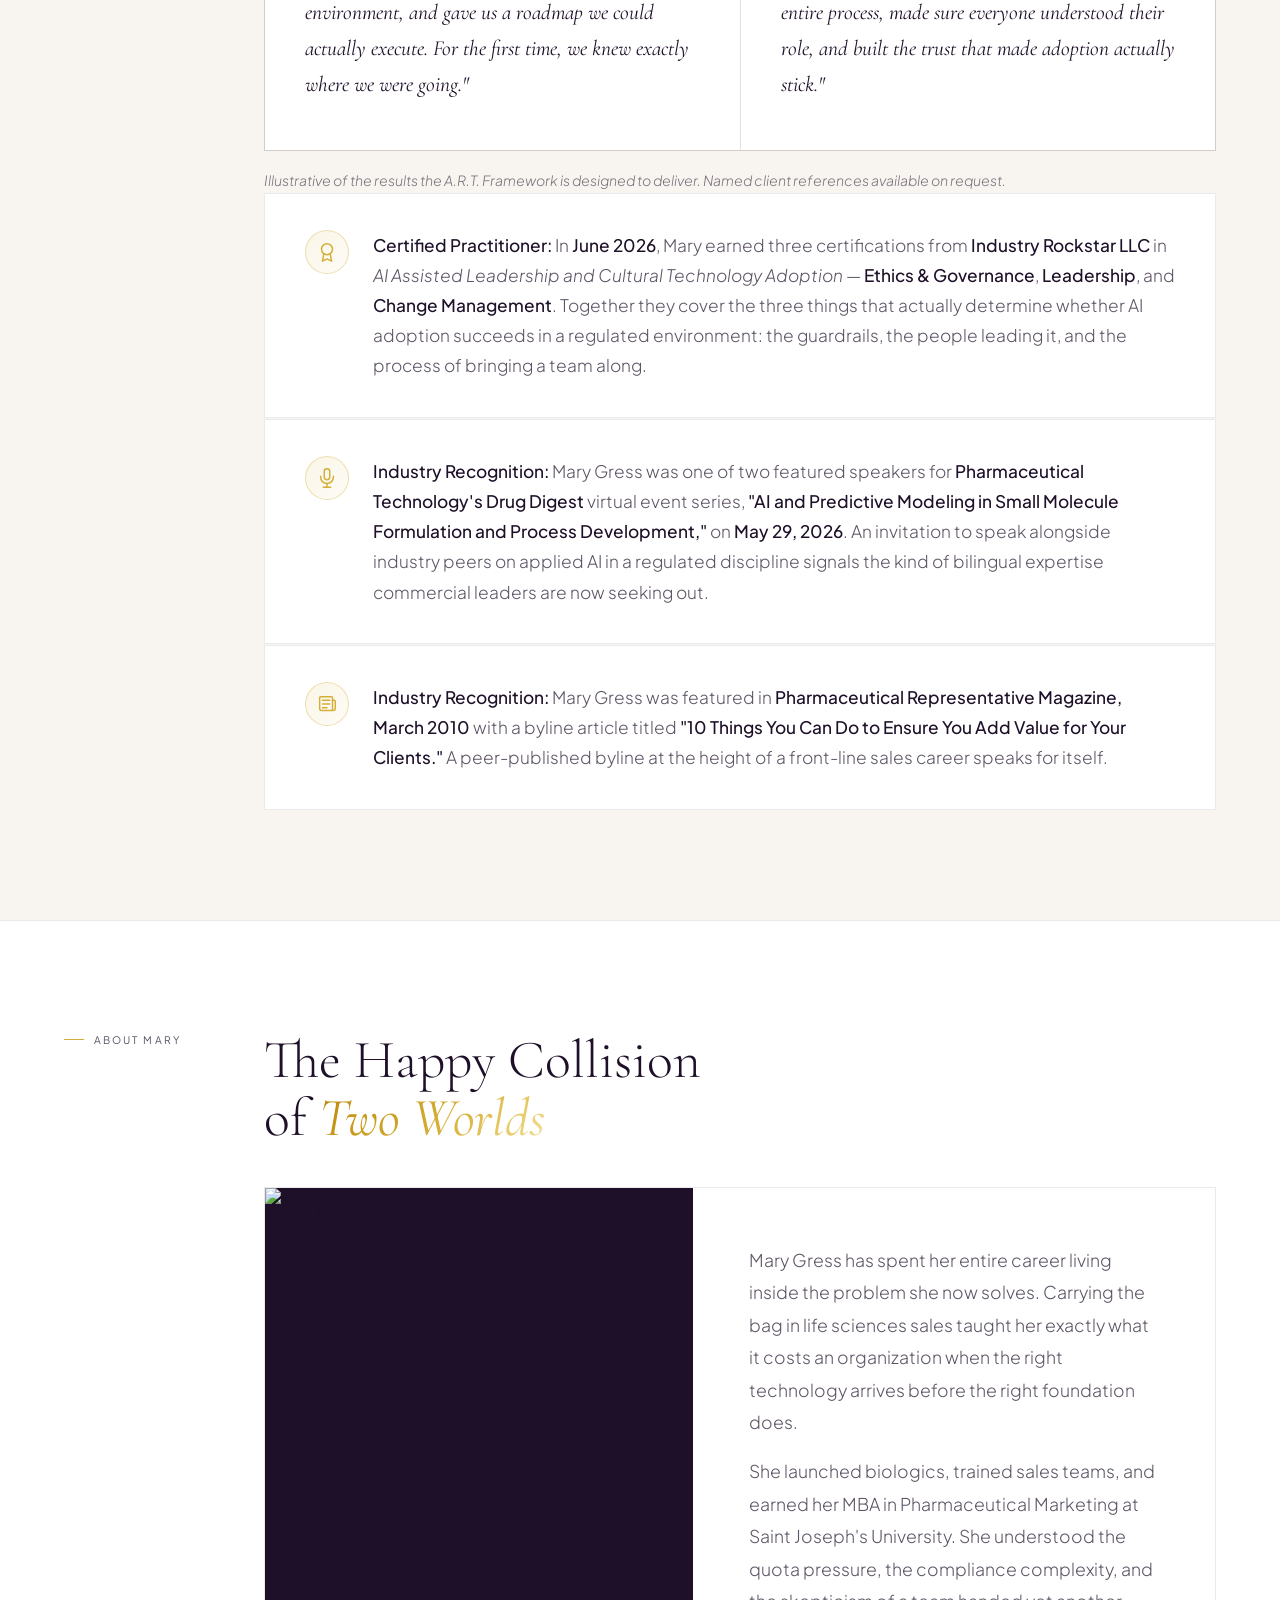
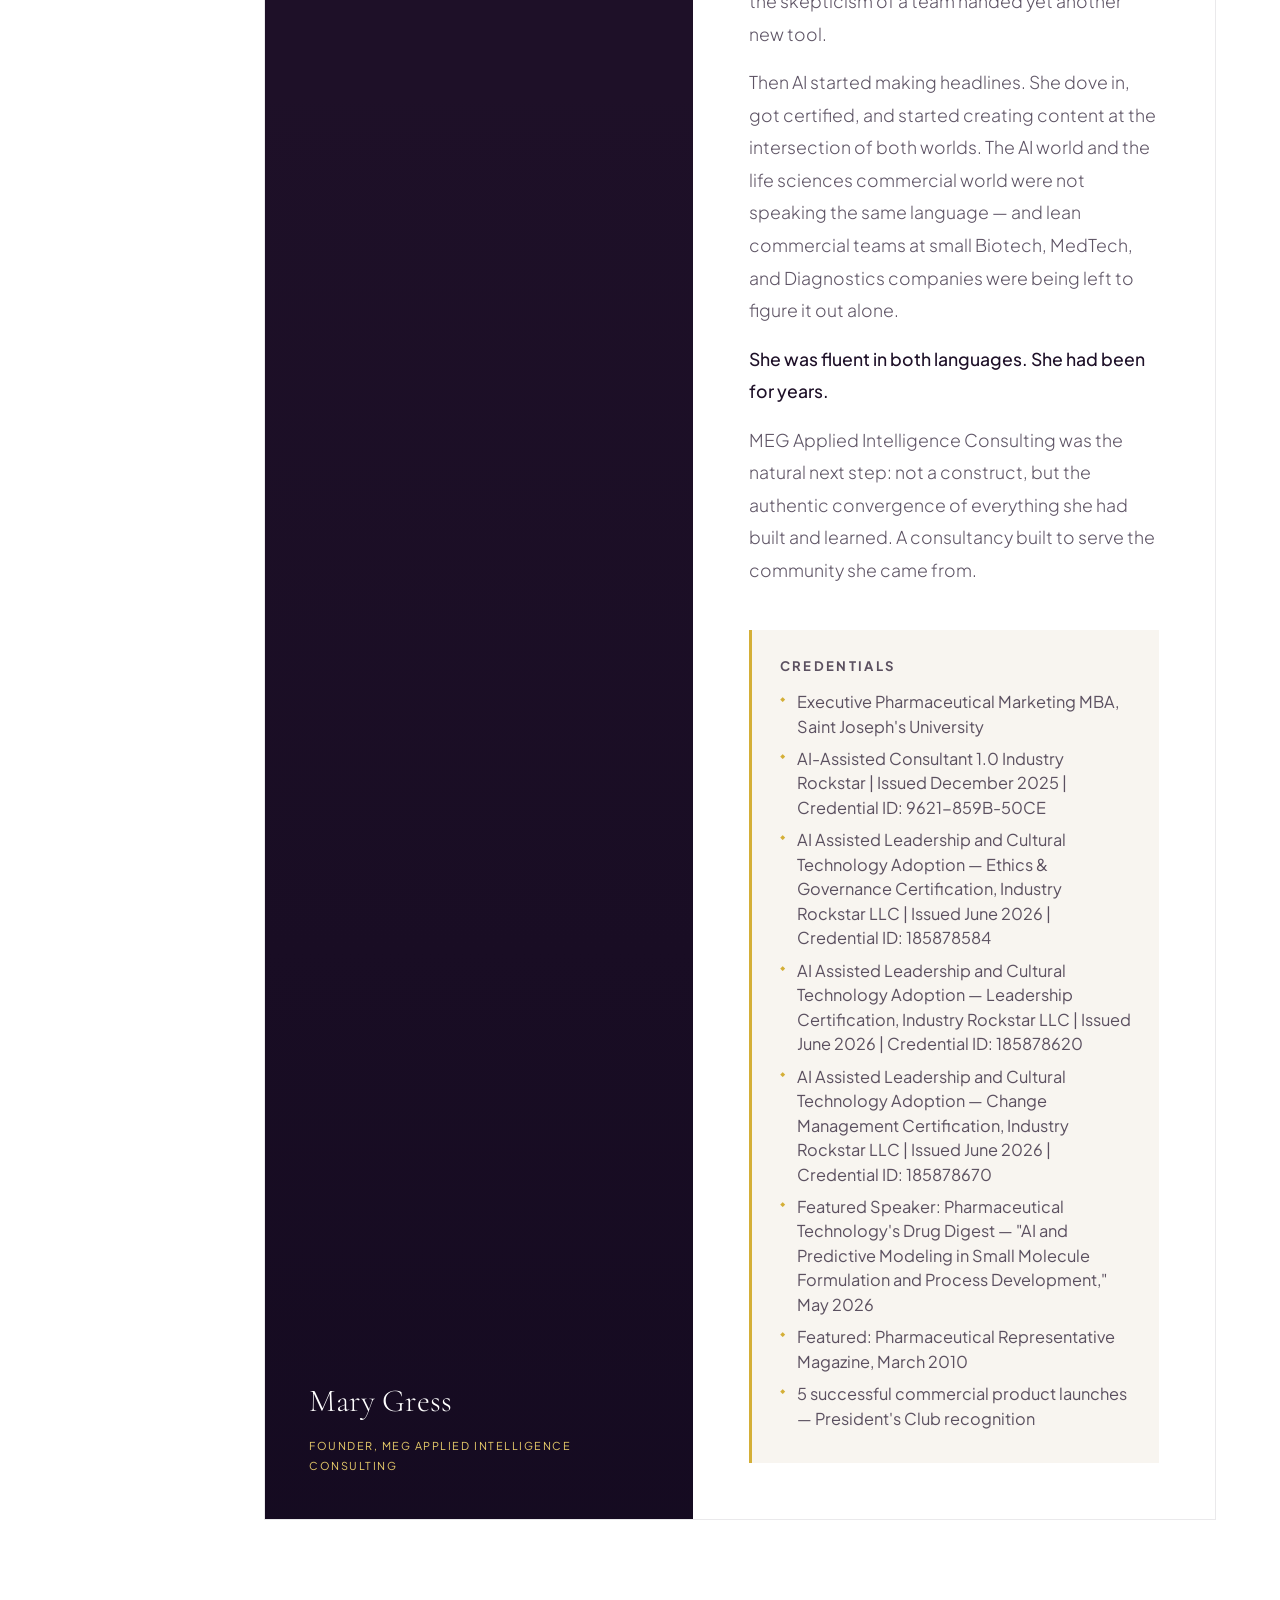
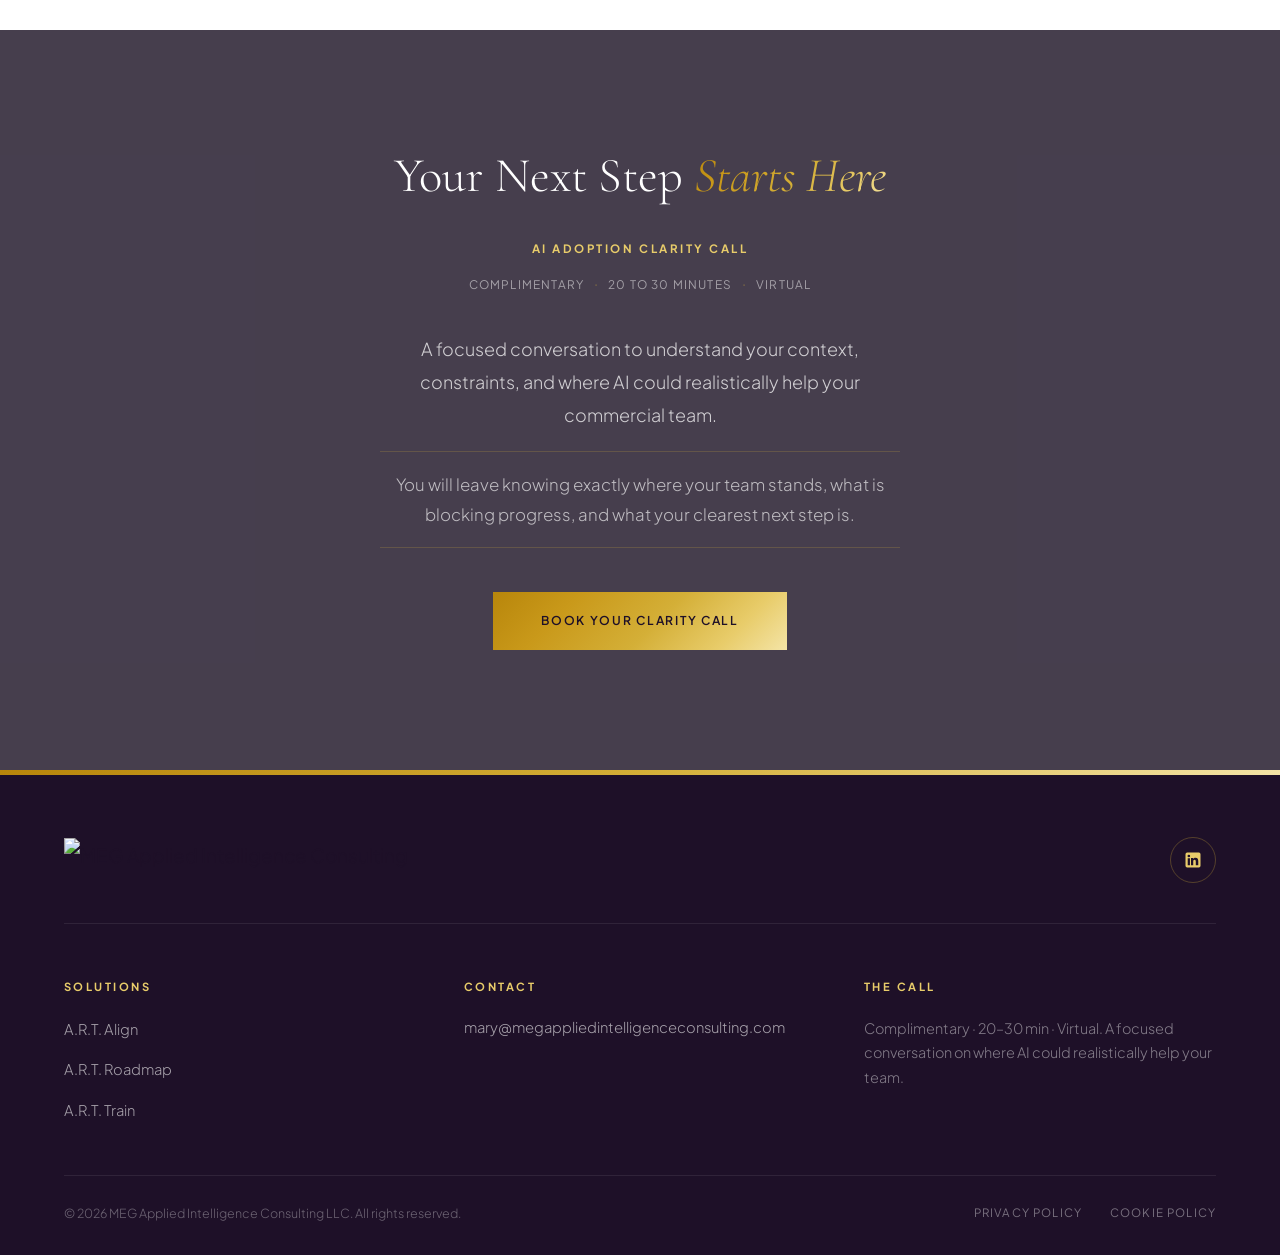
==== commit ad4ae690: "Swap Cloudinary media URLs to Iceberg CDN res.cloudinary.com/dcuswyfur is disabled, breaking all 12 " ====
--- a/index.html
+++ b/index.html
@@ -143,7 +143,7 @@
 #hero::before {
   content: '';
   position: absolute; inset: 0;
-  background: url('https://res.cloudinary.com/dcuswyfur/image/upload/v1775148017/MARY_GRESS_HERO_hsznvn.png') center center / cover no-repeat;
+  background: url('https://cdn.katalyst-crm.com/t1/cloudinary/MARY_GRESS_HERO_hsznvn.png') center center / cover no-repeat;
   opacity: 0.38;
   z-index: 0;
 }
@@ -316,7 +316,7 @@
 #problem::before {
   content: '';
   position: absolute; inset: 0;
-  background: url('https://res.cloudinary.com/dcuswyfur/image/upload/v1780490690/ChatGPT_Image_3_Haz_2026_15_43_49_jgrhcz.png') center center / cover no-repeat;
+  background: url('https://cdn.katalyst-crm.com/t1/cloudinary/ChatGPT_Image_3_Haz_2026_15_43_49_jgrhcz.png') center center / cover no-repeat;
   opacity: 0.42;
   z-index: 0;
   filter: saturate(1.1) brightness(0.85);
@@ -1057,7 +1057,7 @@
 #cta::before {
   content: '';
   position: absolute; inset: 0;
-  background: url('https://res.cloudinary.com/dcuswyfur/image/upload/v1775165471/mary_gress9_1_x69du0.png') center center / cover no-repeat;
+  background: url('https://cdn.katalyst-crm.com/t1/cloudinary/mary_gress9_1_x69du0.png') center center / cover no-repeat;
   z-index: 0;
 }
 #cta::after {
@@ -1326,7 +1326,7 @@
 <!-- NAV -->
 <nav>
   <a href="#" class="nav-brand">
-    <img src="https://res.cloudinary.com/dcuswyfur/image/upload/v1775163936/logomarygress_wt32i0.png" alt="MEG Applied Intelligence Consulting" class="nav-logo" />
+    <img src="https://cdn.katalyst-crm.com/t1/cloudinary/logomarygress_wt32i0.png" alt="MEG Applied Intelligence Consulting" class="nav-logo" />
   </a>
   <ul class="nav-links" id="navLinks">
     <li><a href="#credibility">About</a></li>
@@ -1412,7 +1412,7 @@
       </div>
     </div>
     <div class="cred-image-col rv d1">
-      <img src="https://res.cloudinary.com/dcuswyfur/image/upload/v1777278379/two-scientists-lab-one-which-is-holding-tablet-other-is-wearing-white-lab-coats_nytvfu.jpg" alt="Scientists in lab" />
+      <img src="https://cdn.katalyst-crm.com/t1/cloudinary/two-scientists-lab-one-which-is-holding-tablet-other-is-wearing-white-lab-coats_nytvfu.jpg" alt="Scientists in lab" />
     </div>
   </div>
 </section>
@@ -1889,7 +1889,7 @@
         </div>
         <!-- Right: photo col with quote overlay -->
         <div class="fw-trust-photo-col">
-          <img src="https://res.cloudinary.com/dcuswyfur/image/upload/v1780492441/ChatGPT_Image_3_Haz_2026_16_02_48_ymqmfo.png" alt="The Foundation: Trust — A.R.T. Framework bridge visual" />
+          <img src="https://cdn.katalyst-crm.com/t1/cloudinary/ChatGPT_Image_3_Haz_2026_16_02_48_ymqmfo.png" alt="The Foundation: Trust — A.R.T. Framework bridge visual" />
           <div class="fw-trust-photo-quote">
             <p>"Compliance is not the enemy of innovation. Ungoverned AI is. Build the guardrails first and you can move faster, not slower."</p>
             <cite>— Mary Gress</cite>
@@ -1928,7 +1928,7 @@
         <!-- ALIGN -->
         <div class="svc-card">
           <div class="svc-card-img">
-            <img src="https://res.cloudinary.com/dcuswyfur/image/upload/v1775161344/MARY_GRESS_6_vs5xbe.png" alt="The ALIGN Workshop" />
+            <img src="https://cdn.katalyst-crm.com/t1/cloudinary/MARY_GRESS_6_vs5xbe.png" alt="The ALIGN Workshop" />
             <div class="svc-img-label">The ALIGN Workshop</div>
           </div>
           <div class="svc-card-body">
@@ -1950,7 +1950,7 @@
         <!-- ROADMAP -->
         <div class="svc-card">
           <div class="svc-card-img">
-            <img src="https://res.cloudinary.com/dcuswyfur/image/upload/v1777279551/mm_mixpc9.webp" alt="The Strategic ROADMAP" />
+            <img src="https://cdn.katalyst-crm.com/t1/cloudinary/mm_mixpc9.webp" alt="The Strategic ROADMAP" />
             <div class="svc-img-label">The Strategic ROADMAP</div>
           </div>
           <div class="svc-card-body">
@@ -1972,7 +1972,7 @@
         <!-- TRAIN -->
         <div class="svc-card">
           <div class="svc-card-img">
-            <img src="https://res.cloudinary.com/dcuswyfur/image/upload/v1777279551/m_drt_awred8.webp" alt="The TRAIN Program" />
+            <img src="https://cdn.katalyst-crm.com/t1/cloudinary/m_drt_awred8.webp" alt="The TRAIN Program" />
             <div class="svc-img-label">The TRAIN Program</div>
           </div>
           <div class="svc-card-body">
@@ -2018,7 +2018,7 @@
 <!-- SPLIT: photo left + outcomes right — like JURRI bottom section -->
 <section id="approach">
   <div class="approach-img">
-    <img src="https://res.cloudinary.com/dcuswyfur/image/upload/v1775162702/MARY_GRESS_8_ht1l8l.png" alt="Mary Gress" />
+    <img src="https://cdn.katalyst-crm.com/t1/cloudinary/MARY_GRESS_8_ht1l8l.png" alt="Mary Gress" />
     <div class="approach-img-caption">
       <blockquote>"The goal is never implementation. The goal is adoption. A tool nobody uses delivers exactly zero return."</blockquote>
       <cite>— Mary Gress</cite>
@@ -2112,7 +2112,7 @@
       <h2 class="h2-serif rv">The Happy Collision<br>of <em>Two Worlds</em></h2>
       <div class="about-layout rv d1" style="margin-top:40px;">
         <div class="about-photo-col">
-          <img src="https://res.cloudinary.com/dcuswyfur/image/upload/v1777279420/professional_mary_picture_1_1_ugisd6.png" alt="Mary Gress" />
+          <img src="https://cdn.katalyst-crm.com/t1/cloudinary/professional_mary_picture_1_1_ugisd6.png" alt="Mary Gress" />
           <div>
             <div class="about-photo-name">Mary Gress</div>
             <div class="about-photo-title">Founder, MEG Applied Intelligence Consulting</div>
@@ -2171,7 +2171,7 @@
   <!-- Row 1: brand + social -->
   <div class="footer-head">
     <div class="fh-brand">
-      <img src="https://res.cloudinary.com/dcuswyfur/image/upload/v1775165357/mary_gress_logo_white_tclm2o.png" alt="MEG Applied Intelligence Consulting" class="fh-logo" />
+      <img src="https://cdn.katalyst-crm.com/t1/cloudinary/mary_gress_logo_white_tclm2o.png" alt="MEG Applied Intelligence Consulting" class="fh-logo" />
     </div>
     <div class="fh-actions">
       <a href="#" class="fh-social" aria-label="LinkedIn">
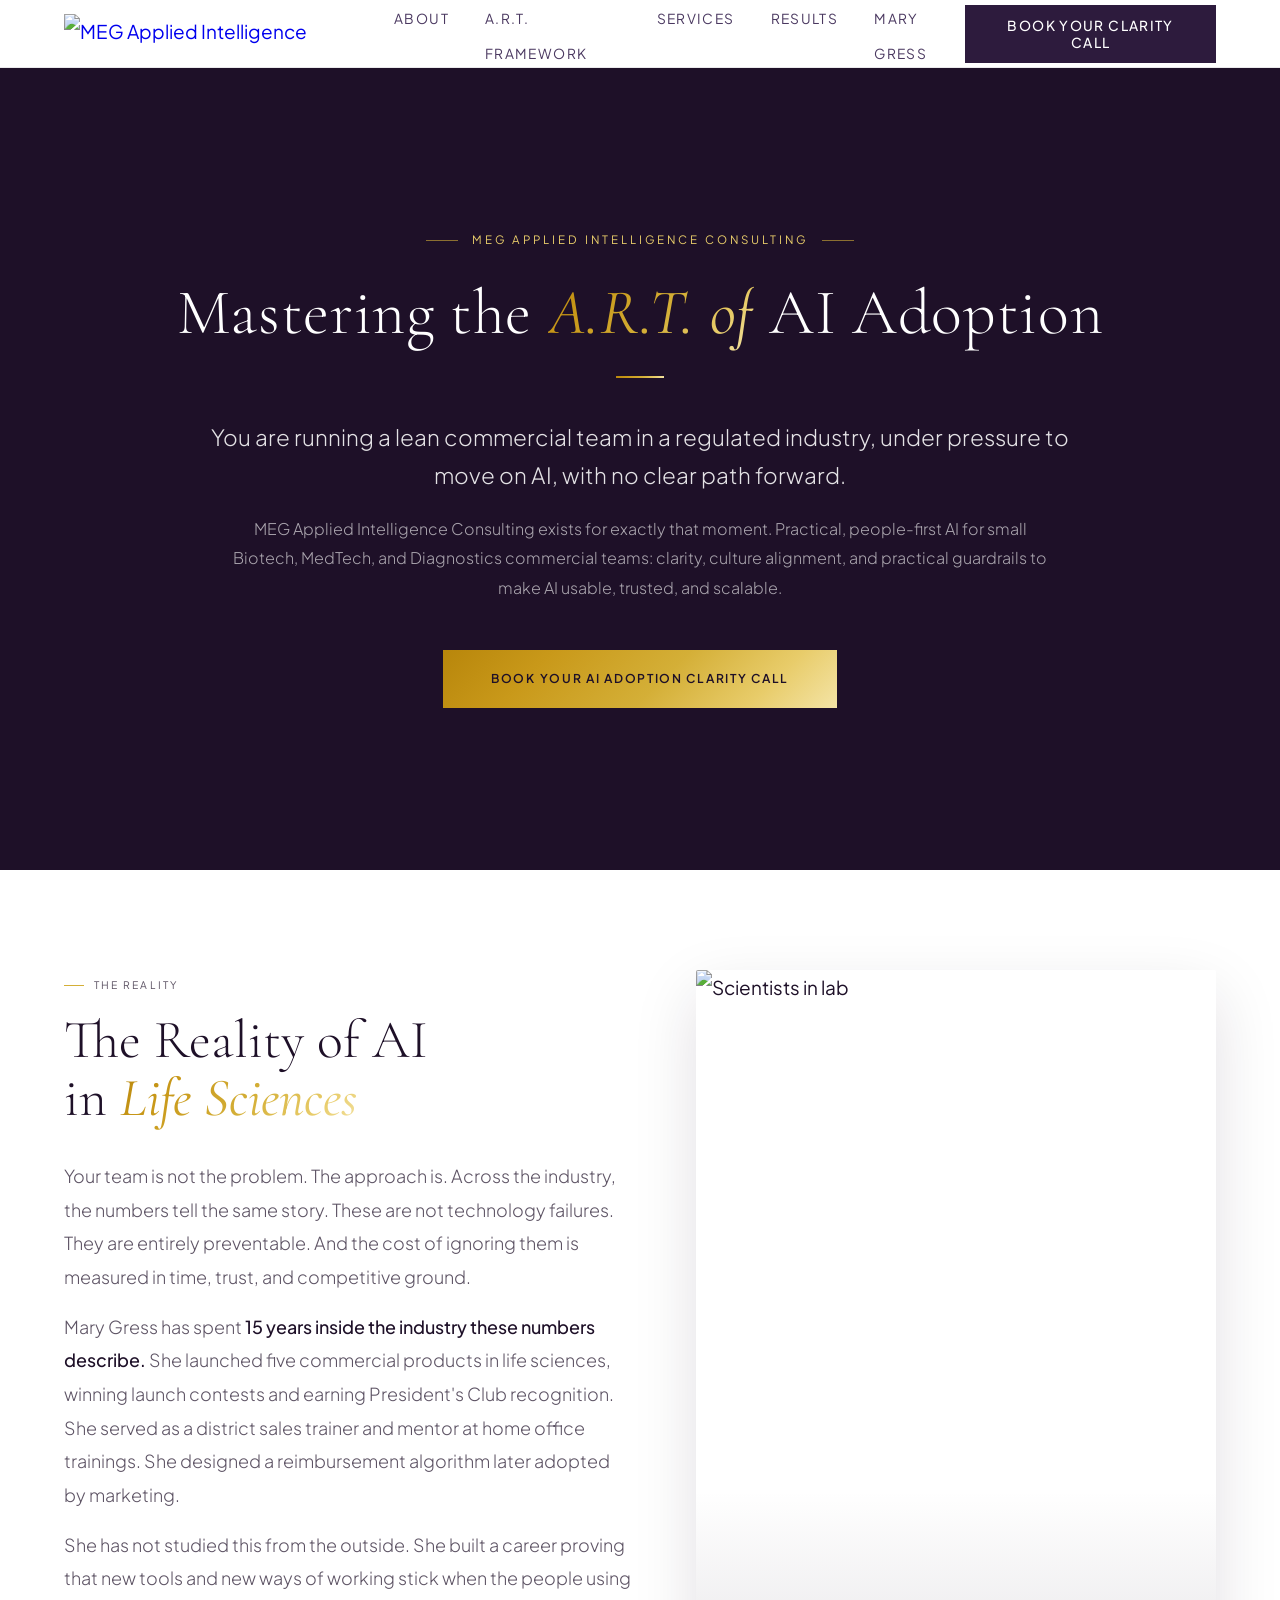
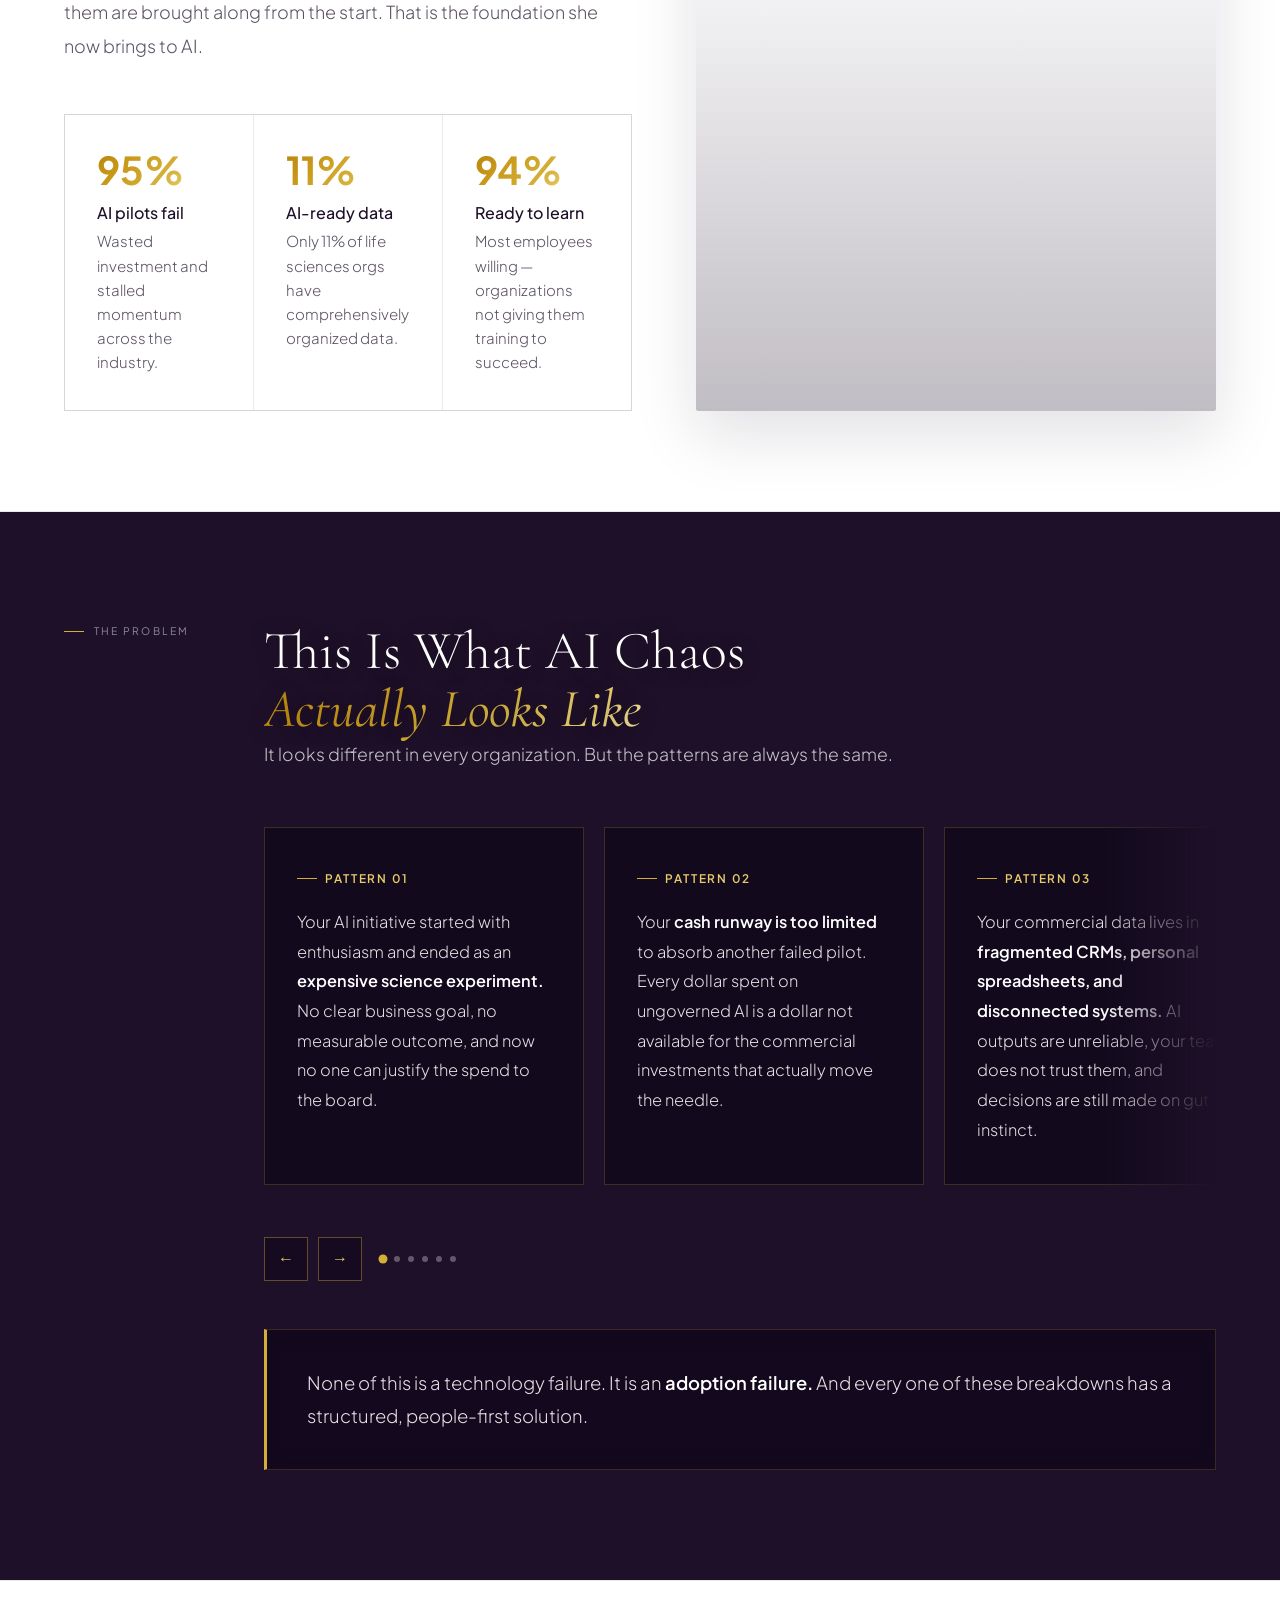
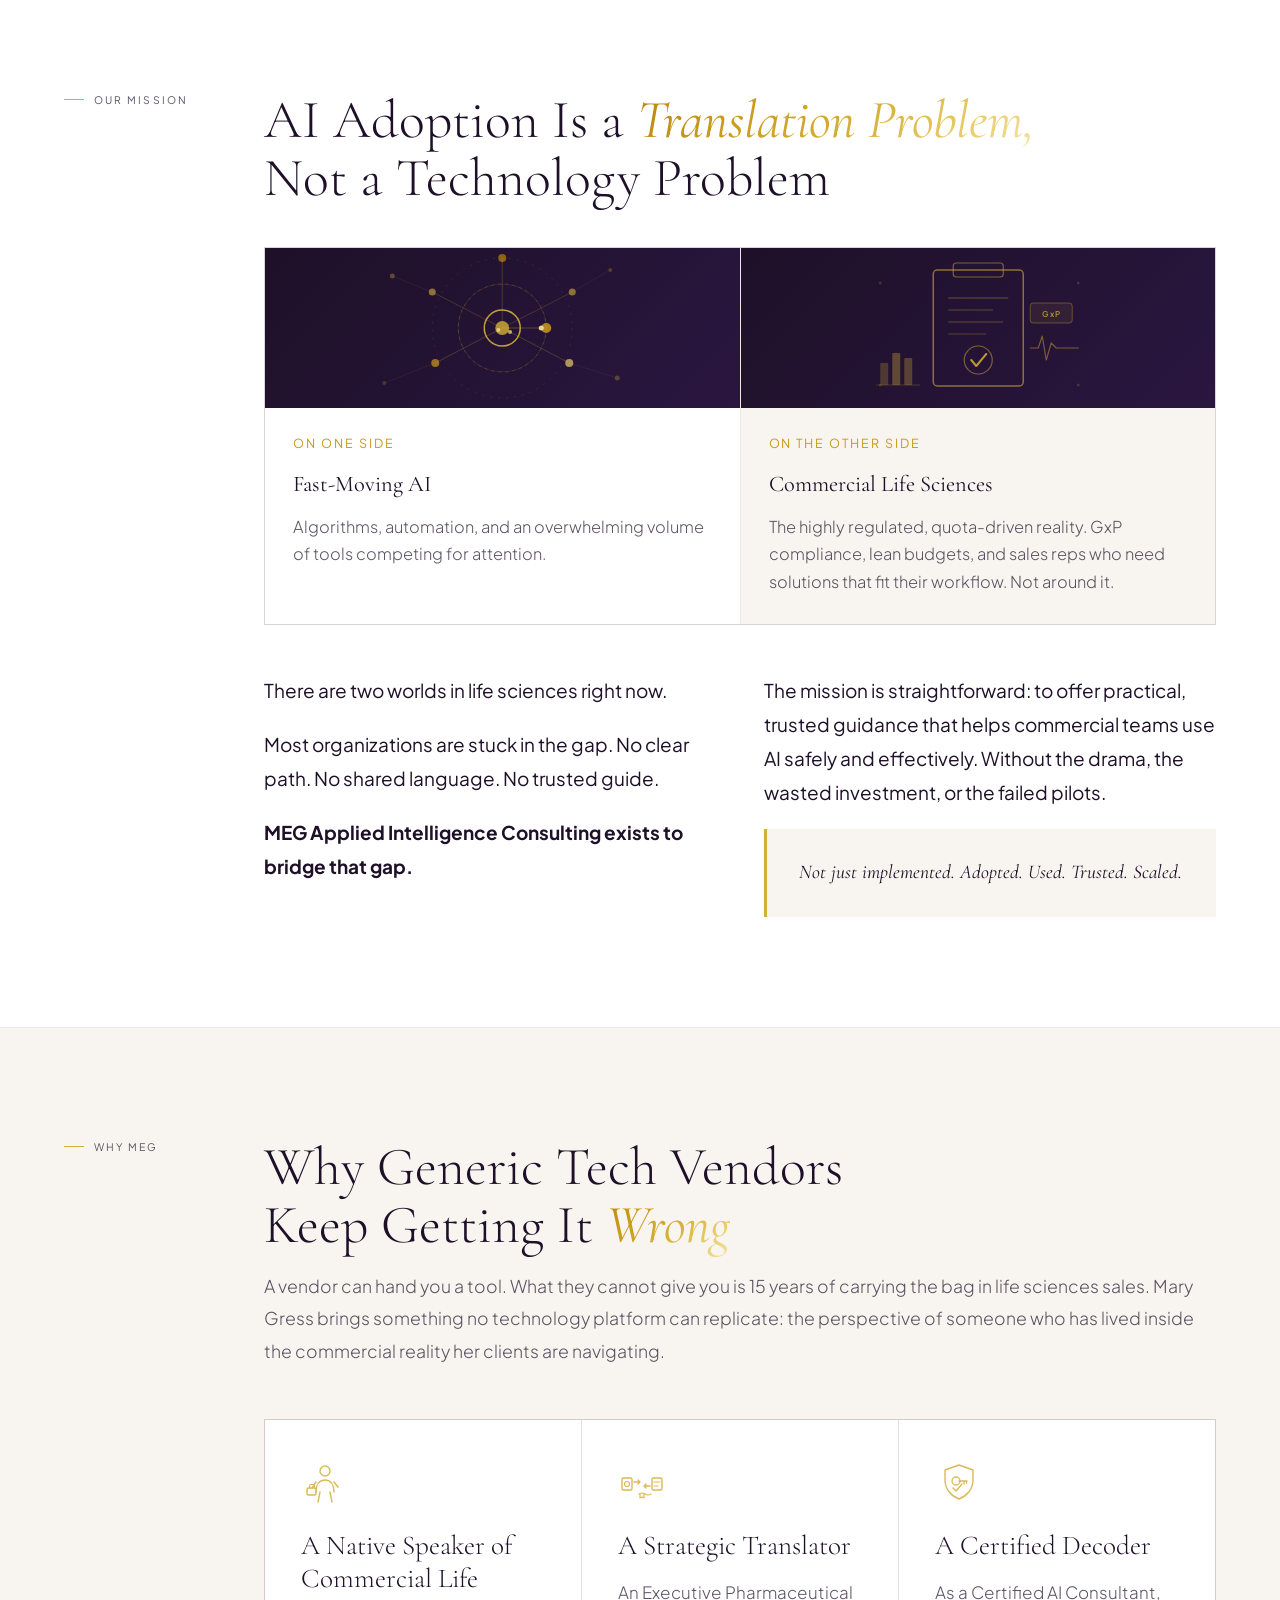
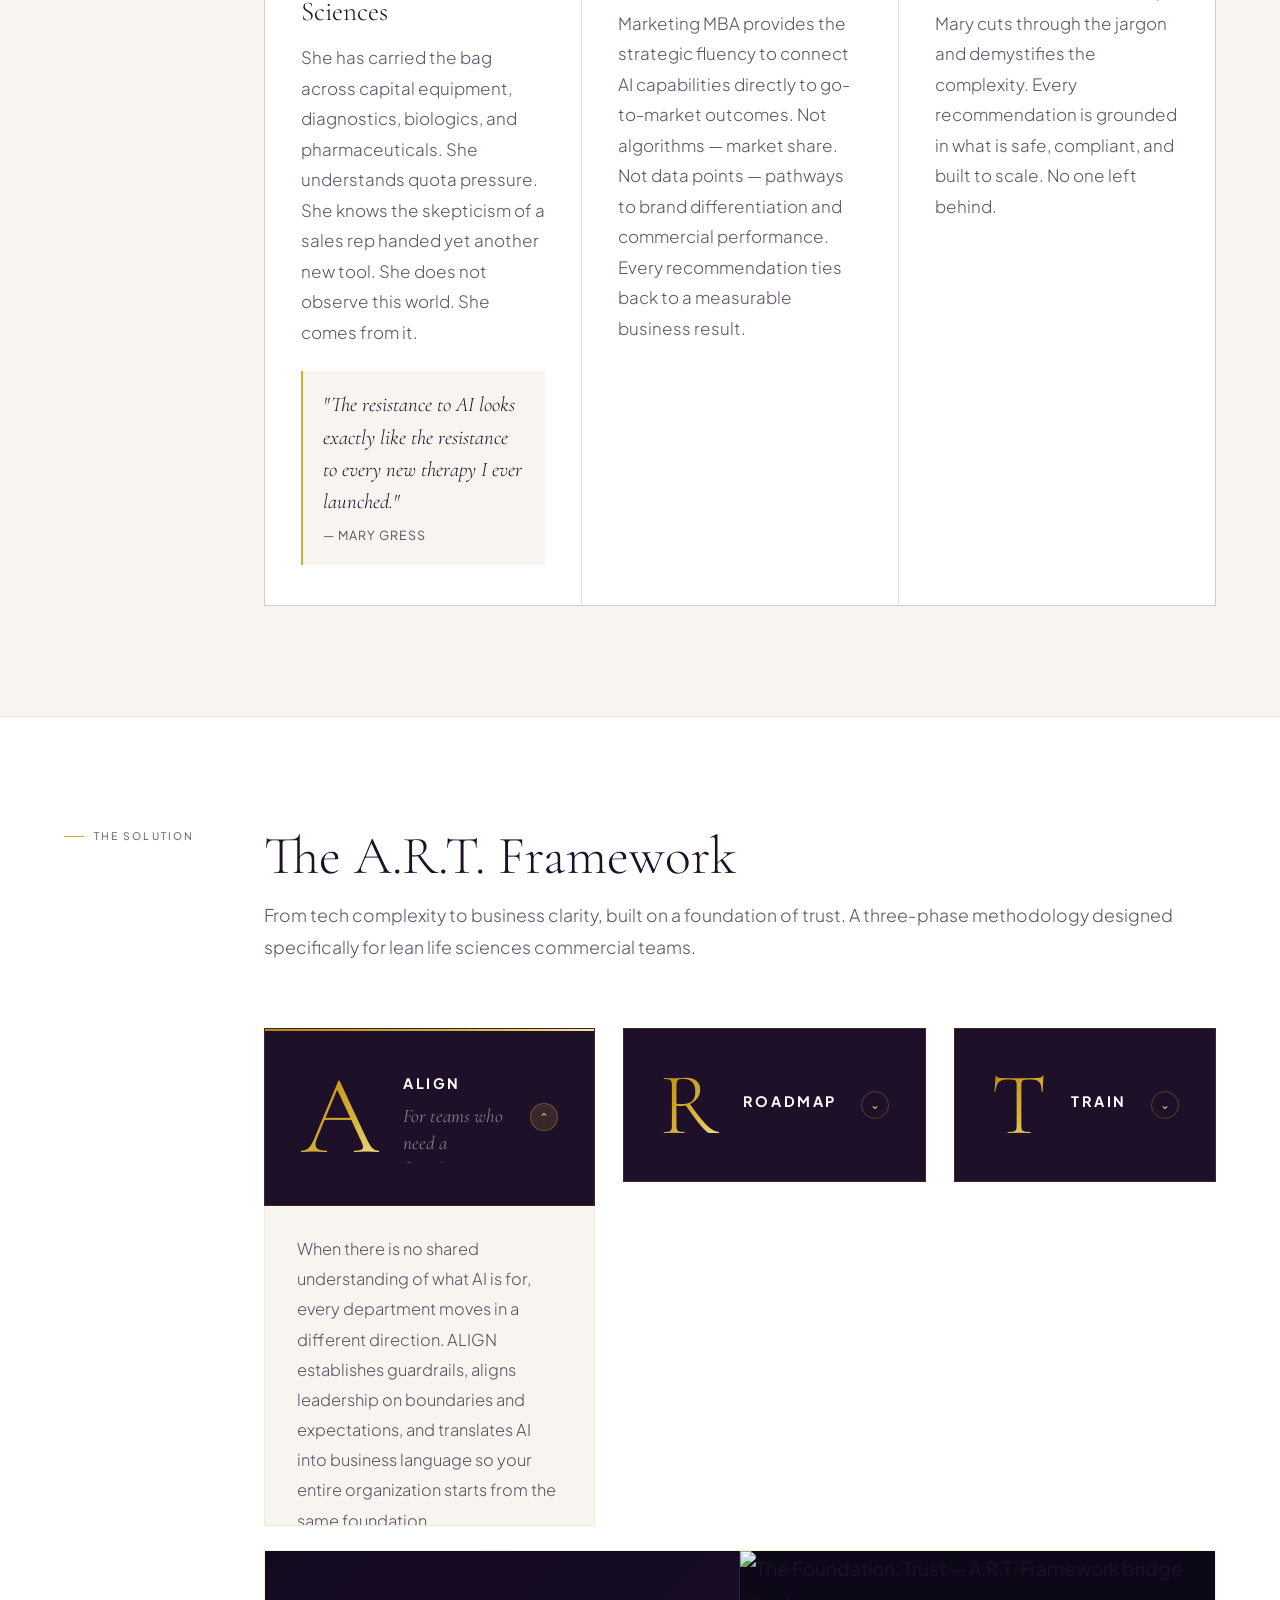
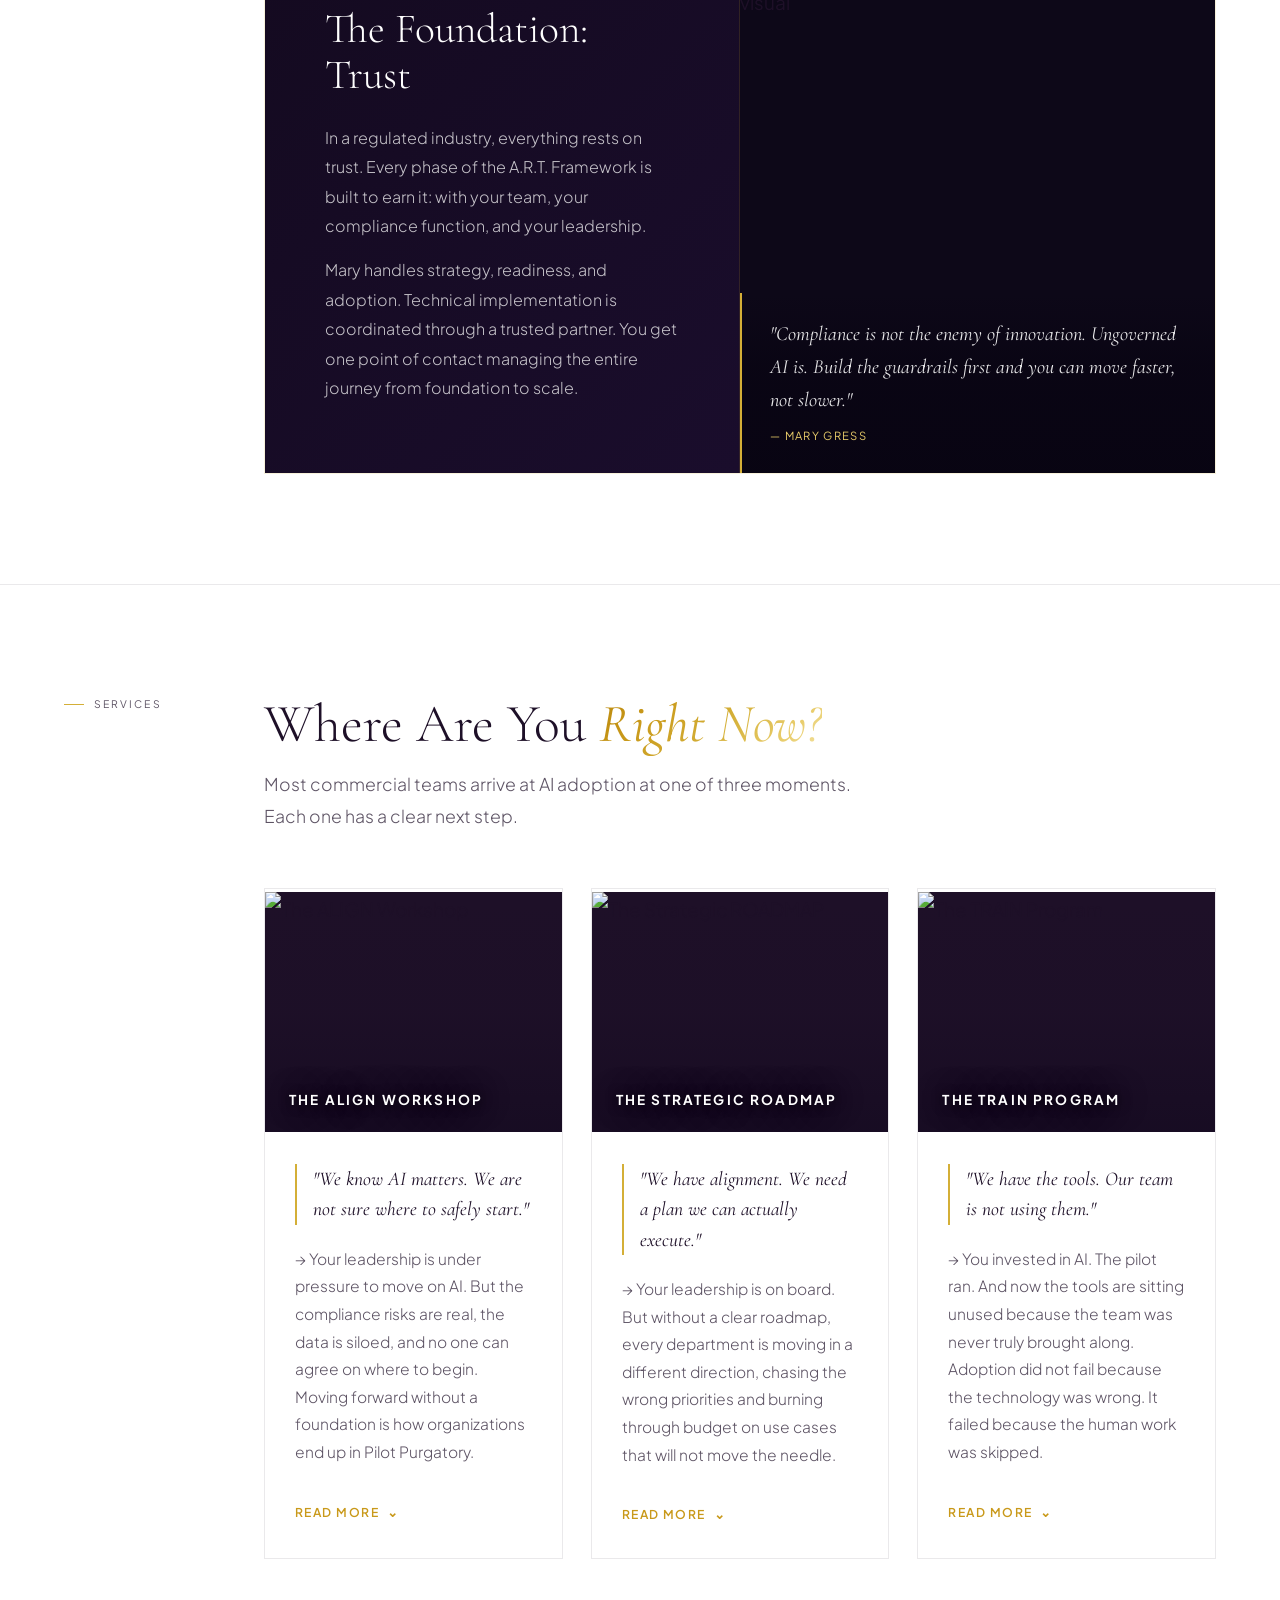
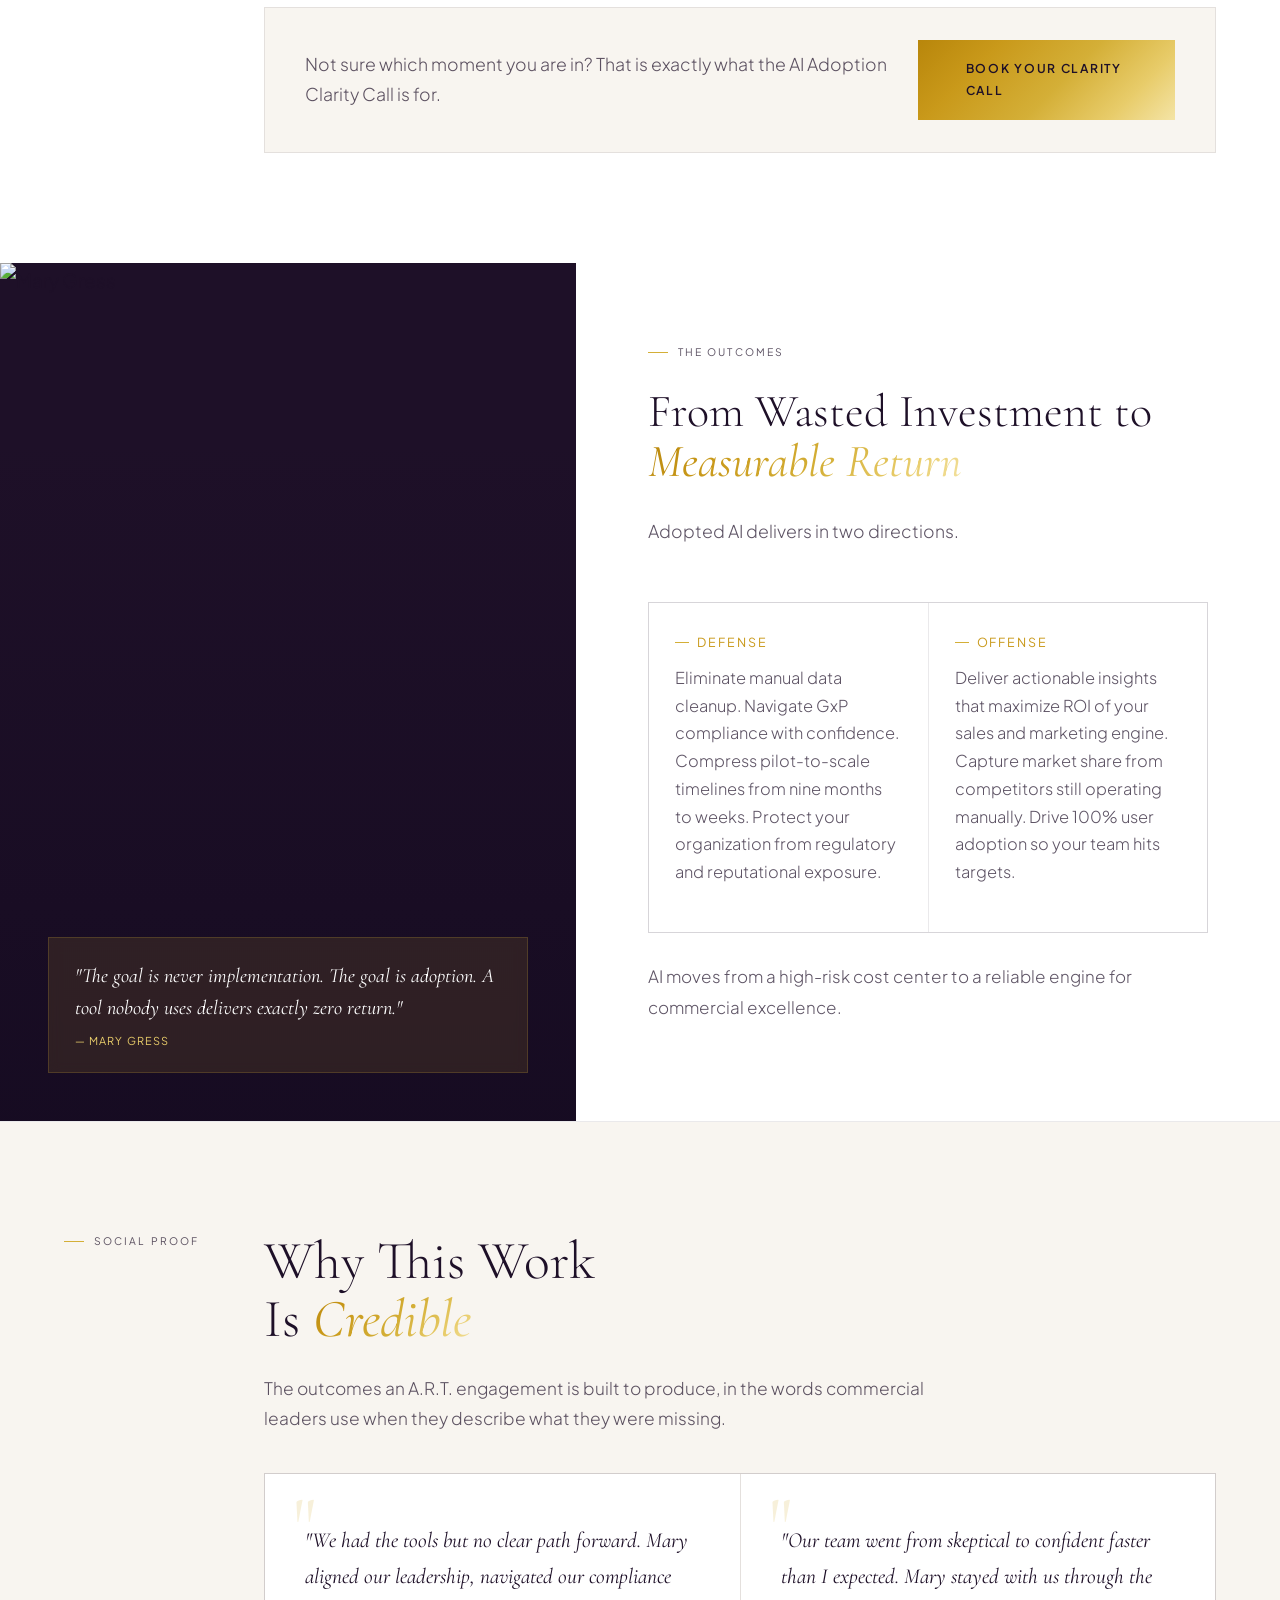
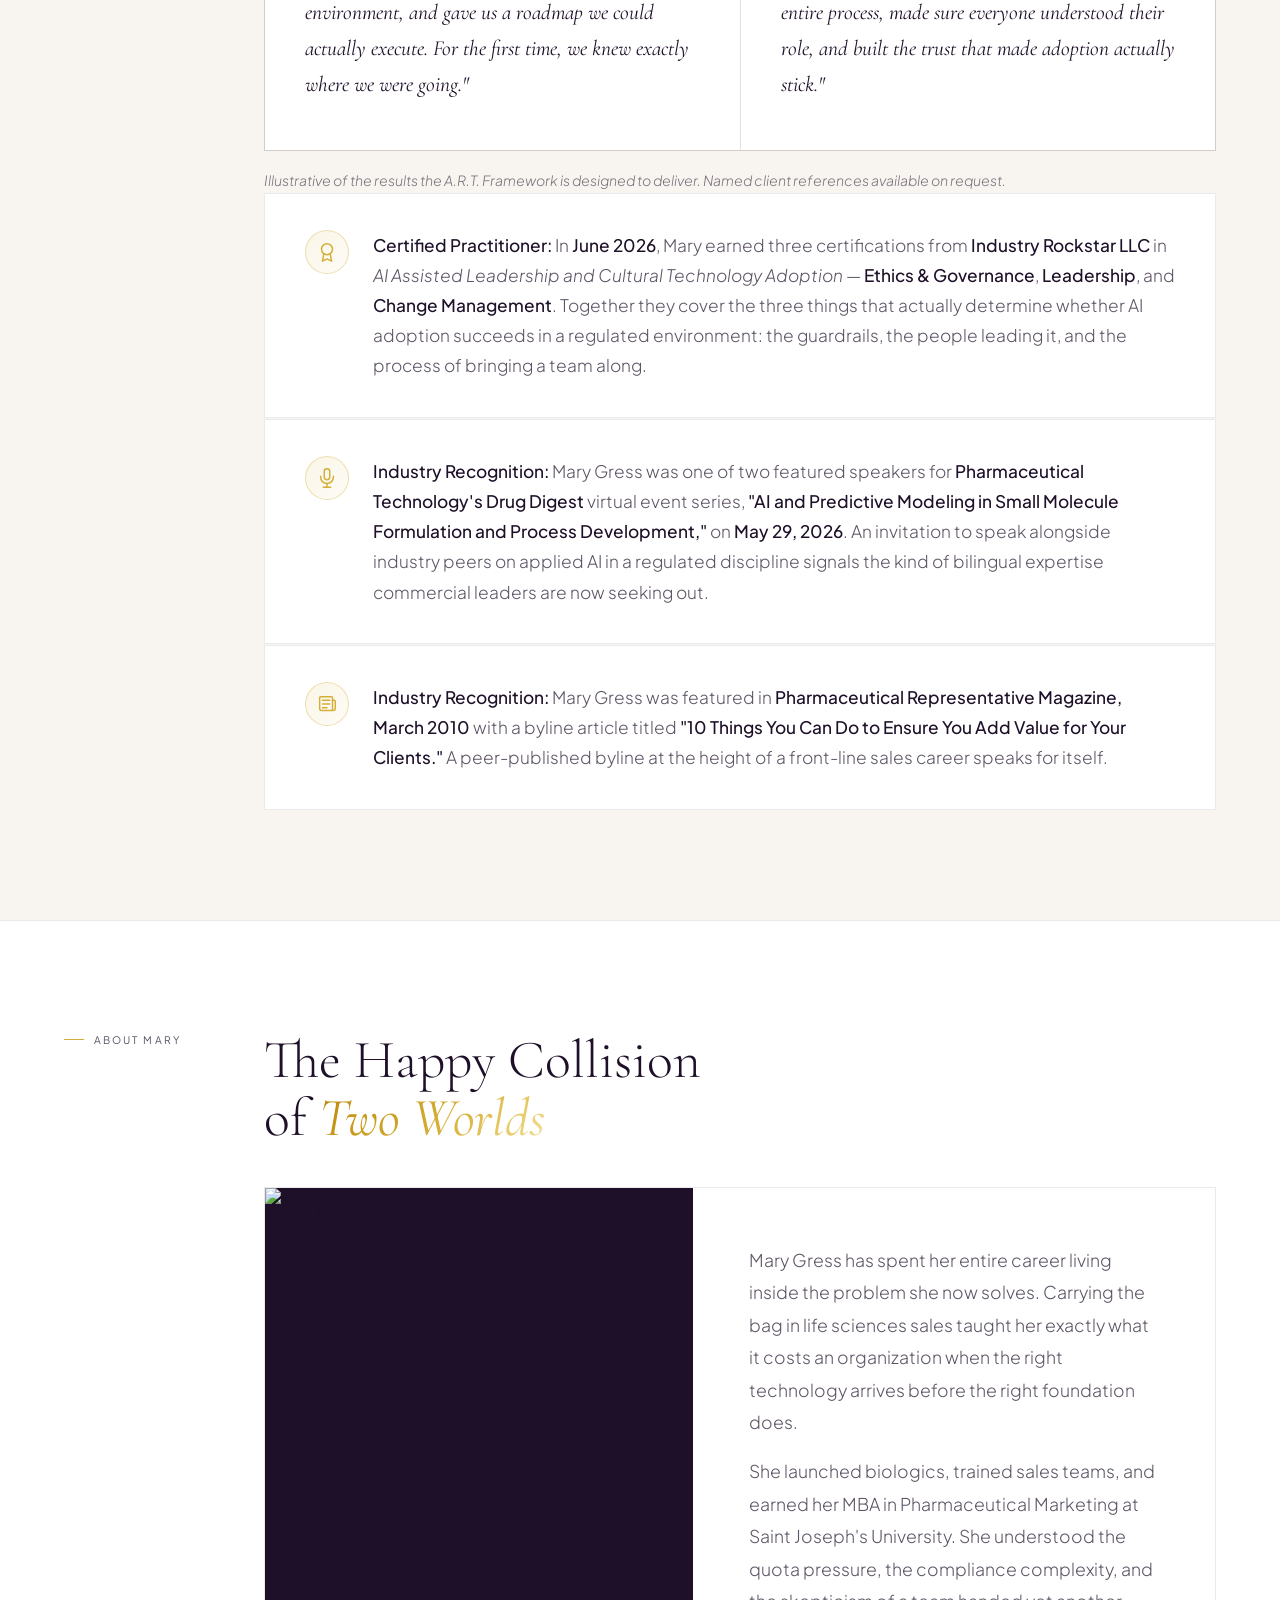
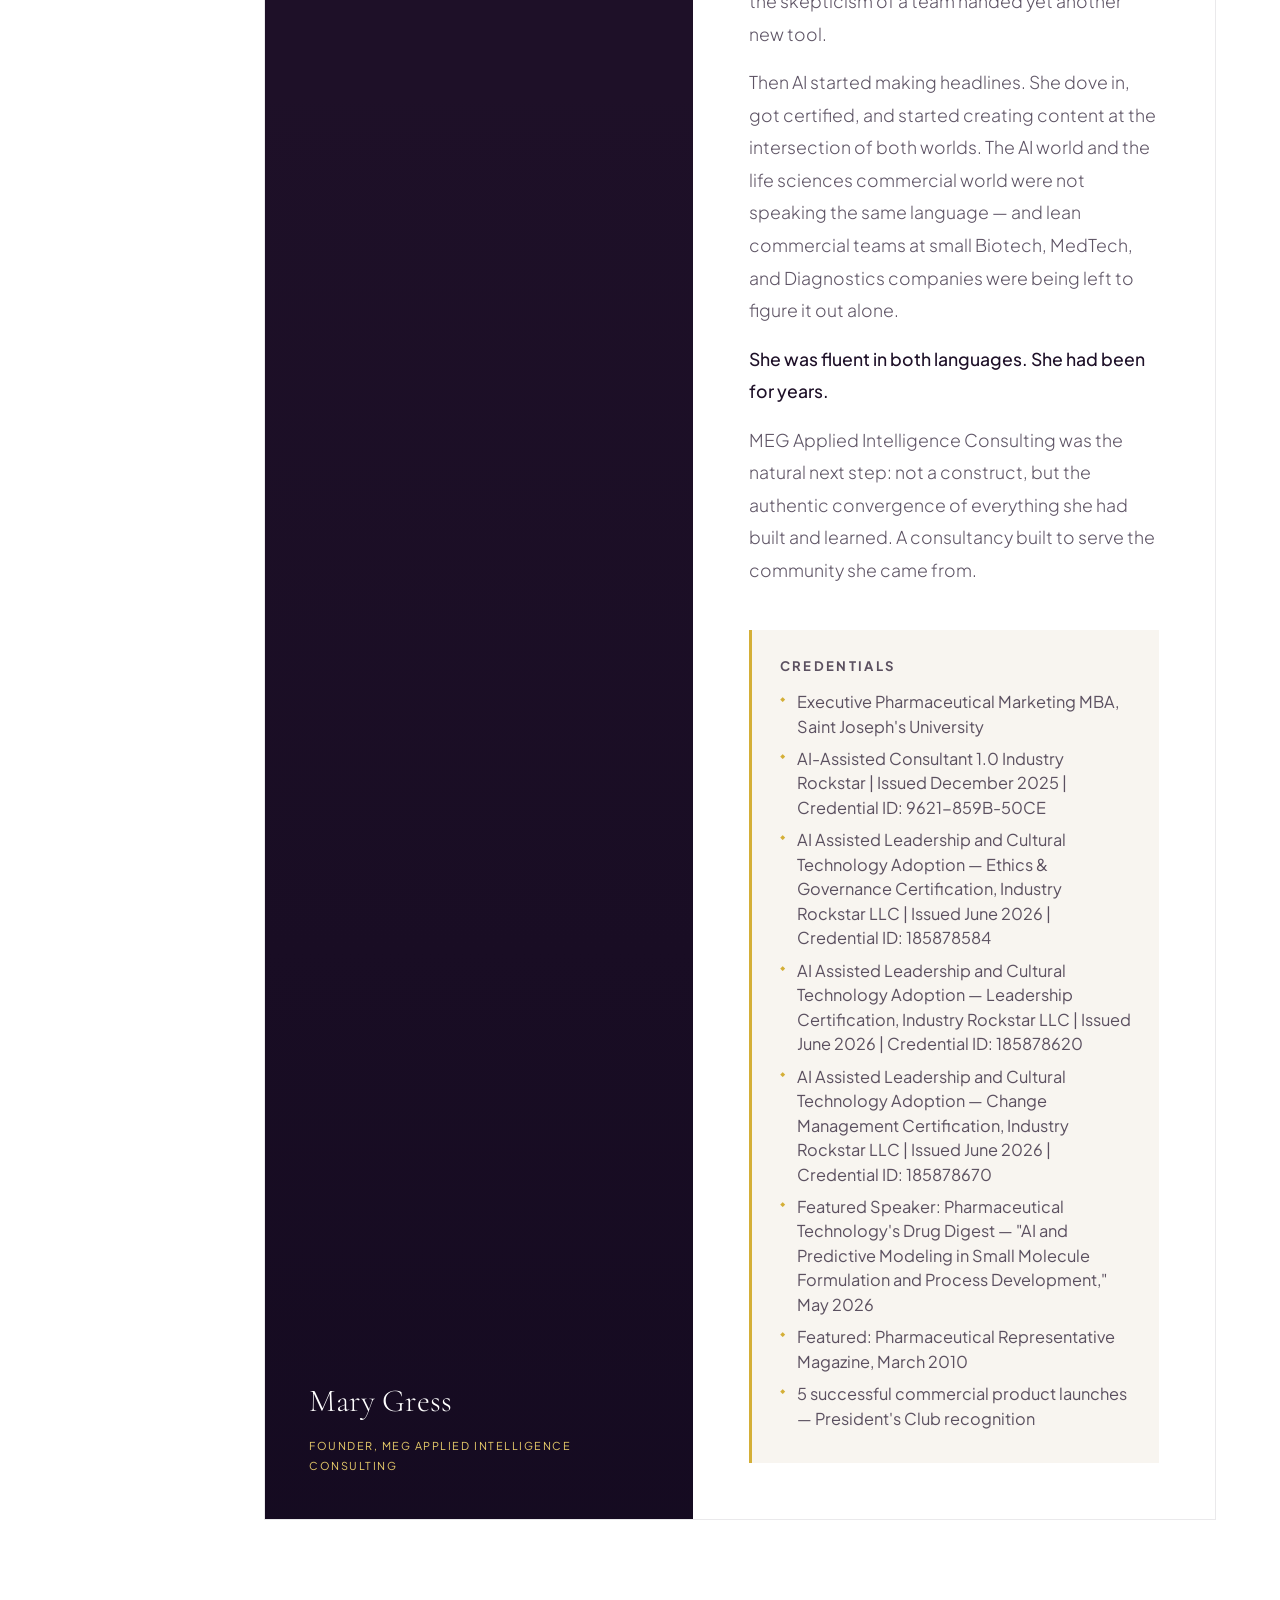
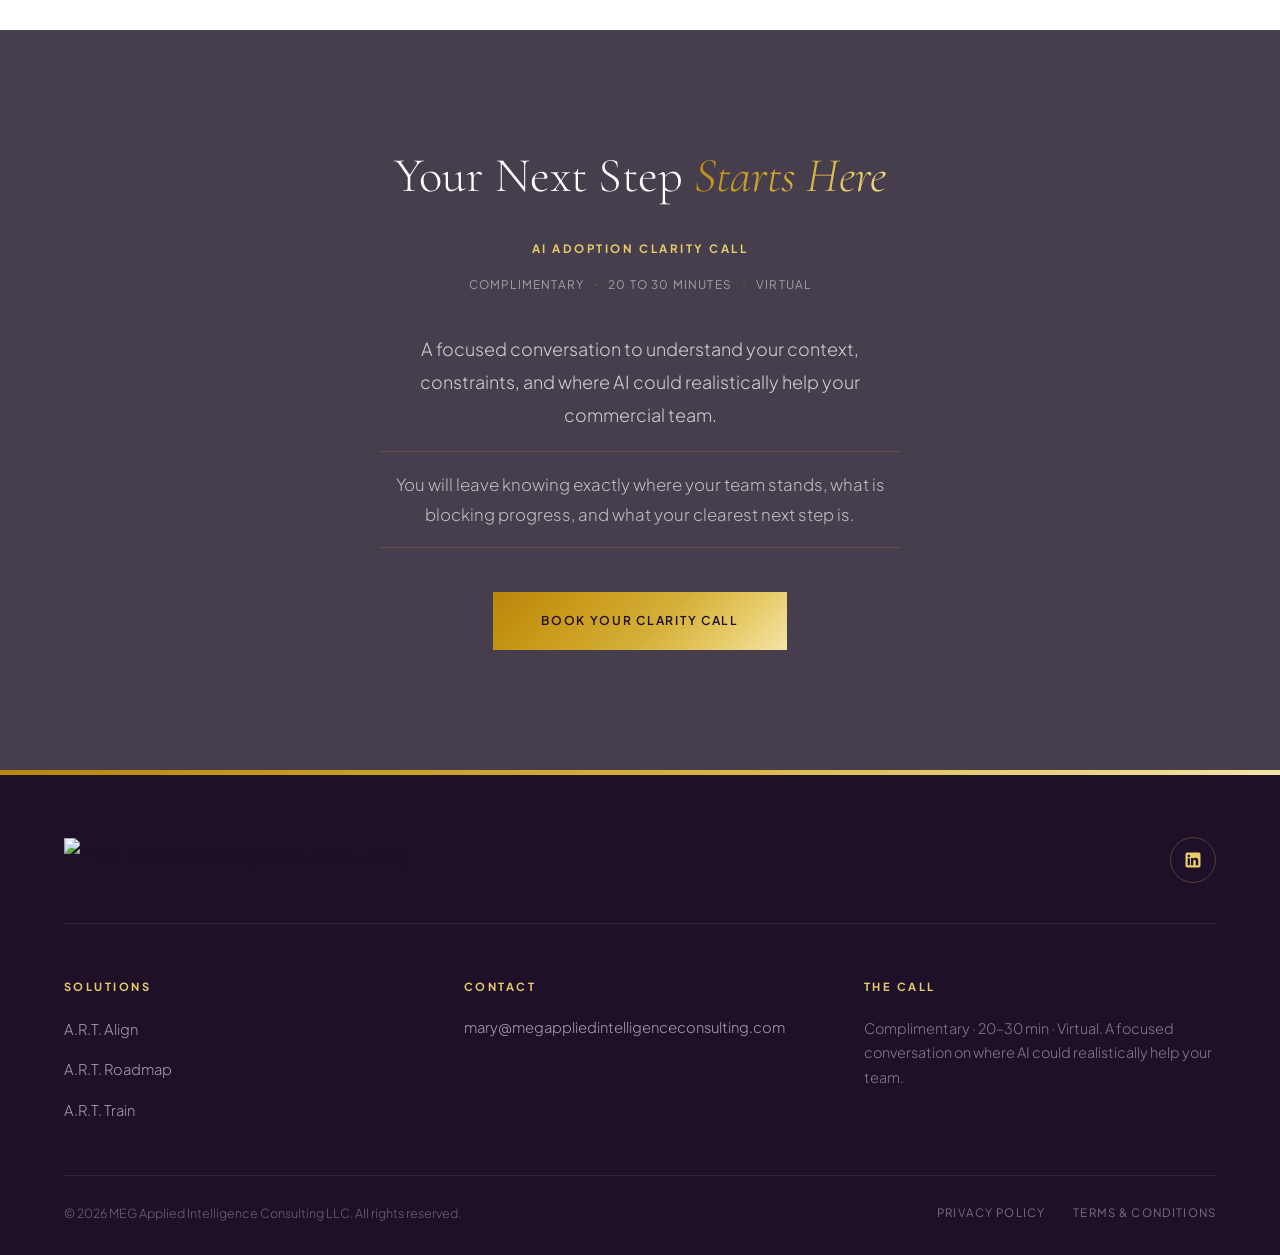
==== commit 1944c153: "Add Privacy Policy and Terms & Conditions pages, extract shared styles.css Moved index.html's inline" ====
--- a/index.html
+++ b/index.html
@@ -6,1319 +6,7 @@
 <title>MEG Applied Intelligence Consulting — Mary Gress</title>
 <link rel="preconnect" href="https://fonts.googleapis.com">
 <link href="https://fonts.googleapis.com/css2?family=Cormorant+Garamond:ital,wght@0,300;0,400;0,500;0,600;1,300;1,400;1,500;1,600&family=Plus+Jakarta+Sans:ital,wght@0,300;0,400;0,500;0,600;0,700;0,800;1,300;1,400&display=swap" rel="stylesheet">
-<style>
-*, *::before, *::after { box-sizing: border-box; margin: 0; padding: 0; }
-
-:root {
-  --plum:       #2D1B3D;
-  --plum-deep:  #1E1028;
-  --plum-mid:   #3D2555;
-  --gold-1:     #B8860B;
-  --gold-2:     #C9991A;
-  --gold-3:     #D4AF37;
-  --gold-4:     #E8CC6A;
-  --gold-5:     #F4E4A6;
-  --gold-grad:  linear-gradient(135deg,#B8860B 0%,#C9991A 25%,#D4AF37 55%,#E8CC6A 80%,#F4E4A6 100%);
-  --gold-grad-h:linear-gradient(90deg,#B8860B 0%,#D4AF37 50%,#F4E4A6 100%);
-  --white:      #FFFFFF;
-  --off:        #F8F5F0;
-  --off2:       #F0EBE3;
-  --off3:       #EAE3D8;
-  --ink:        #1E1028;
-  --ink-mid:    #4A3860;
-  --ink-lt:     rgba(30,16,40,.72);
-  --muted-w:    rgba(255,255,255,.8);
-  --border-lt:  rgba(30,16,40,.09);
-  --border-g:   rgba(212,175,55,.25);
-  --serif:      'Cormorant Garamond', Georgia, serif;
-  --sans:       'Plus Jakarta Sans', sans-serif;
-}
-
-html { scroll-behavior: smooth; }
-body { font-family: var(--sans); font-size:19px; line-height:1.8; overflow-x:hidden; background:var(--white); color:var(--ink); }
-
-/* ─── SCROLL REVEAL ─── */
-.rv { opacity:1; transform:translateY(0); transition:opacity .65s ease, transform .65s ease; }
-.rv.hidden { opacity:0; transform:translateY(22px); }
-.d1{transition-delay:.1s}.d2{transition-delay:.2s}.d3{transition-delay:.3s}.d4{transition-delay:.4s}
-
-/* ─── GOLD TEXT ─── */
-.gt { background:var(--gold-grad); -webkit-background-clip:text; -webkit-text-fill-color:transparent; background-clip:text; }
-
-/* ─── TOP UTILITY BAR (like JURRI) ─── */
-.topbar {
-  background: var(--plum-deep);
-  padding: 9px 64px;
-  display: flex;
-  justify-content: flex-end;
-  gap: 32px;
-}
-.topbar a { font-size:.82rem; letter-spacing:.12em; text-transform:uppercase; color:rgba(255,255,255,.45); text-decoration:none; transition:color .3s; }
-.topbar a:hover { color:var(--gold-4); }
-
-/* ─── NAV ─── */
-nav {
-  position: sticky; top: 0; z-index: 200;
-  background: var(--white);
-  border-bottom: 1px solid var(--border-lt);
-  padding: 0 64px;
-  display: flex;
-  align-items: center;
-  justify-content: space-between;
-  height: 68px;
-}
-.nav-brand { text-decoration: none; display: flex; align-items: center; }
-.nav-logo { height: 40px; width: auto; display: block; }
-
-.nav-links { display: flex; gap: 36px; list-style: none; }
-.nav-links a { font-size: .86rem; letter-spacing: .1em; text-transform: uppercase; color: var(--ink-mid); text-decoration: none; transition: color .3s; font-weight: 400; }
-.nav-links a:hover { color: var(--gold-2); }
-
-.nav-cta {
-  font-family: var(--sans); font-size: .86rem; letter-spacing: .1em; text-transform: uppercase; font-weight: 500;
-  background: var(--plum); color: var(--white); border: none; padding: 12px 26px; cursor: pointer;
-  transition: background .3s, transform .2s;
-}
-.nav-cta:hover { background: var(--plum-mid); transform: translateY(-1px); }
-
-.nav-right { display: flex; align-items: center; gap: 20px; }
-
-.nav-hamburger {
-  display: none;
-  flex-direction: column;
-  justify-content: center;
-  align-items: center;
-  gap: 5px;
-  width: 32px; height: 32px;
-  background: none; border: none; cursor: pointer;
-  padding: 0; flex-shrink: 0;
-}
-.nav-hamburger span {
-  display: block; width: 100%; height: 2px;
-  background: var(--ink);
-  transition: transform .3s ease, opacity .3s ease;
-}
-.nav-hamburger.open span:nth-child(1) { transform: translateY(7px) rotate(45deg); }
-.nav-hamburger.open span:nth-child(2) { opacity: 0; }
-.nav-hamburger.open span:nth-child(3) { transform: translateY(-7px) rotate(-45deg); }
-
-@media(max-width:1024px) {
-  .nav-links {
-    position: absolute;
-    top: 100%; left: 0; right: 0;
-    background: var(--white);
-    flex-direction: column;
-    align-items: stretch;
-    gap: 0;
-    max-height: 0;
-    overflow: hidden;
-    transition: max-height .4s ease;
-    border-bottom: 1px solid var(--border-lt);
-    box-shadow: 0 16px 32px rgba(30,16,40,.08);
-    z-index: 199;
-  }
-  .nav-links.open { max-height: 420px; }
-  .nav-links li { width: 100%; }
-  .nav-links a {
-    display: block;
-    width: 100%;
-    padding: 16px 32px;
-    border-bottom: 1px solid var(--border-lt);
-  }
-  .nav-hamburger { display: flex; }
-}
-
-/* ─── HERO — full-bleed centered ─── */
-#hero {
-  position: relative;
-  min-height: calc(100vh - 98px);
-  display: flex;
-  align-items: center;
-  justify-content: center;
-  overflow: hidden;
-  background: var(--plum-deep);
-}
-
-/* Background image */
-#hero::before {
-  content: '';
-  position: absolute; inset: 0;
-  background: url('https://cdn.katalyst-crm.com/t1/cloudinary/MARY_GRESS_HERO_hsznvn.png') center center / cover no-repeat;
-  opacity: 0.38;
-  z-index: 0;
-}
-
-/* Gradient overlay — dark at edges, lighter center */
-#hero::after {
-  content: '';
-  position: absolute; inset: 0;
-  background: radial-gradient(ellipse at center, rgba(30,16,40,0.35) 0%, rgba(30,16,40,0.72) 100%);
-  z-index: 1;
-}
-
-.hero-center {
-  position: relative; z-index: 2;
-  display: flex; flex-direction: column;
-  align-items: center; text-align: center;
-  padding: 80px 32px;
-  max-width: 980px;
-}
-
-.hero-eyebrow {
-  font-size: .72rem; letter-spacing: .26em; text-transform: uppercase;
-  color: var(--gold-4); margin-bottom: 28px;
-  display: flex; align-items: center; gap: 14px;
-}
-.hero-eyebrow::before, .hero-eyebrow::after {
-  content: ''; display: block;
-  width: 32px; height: 1px; background: var(--gold-3); opacity: .6;
-}
-
-.hero-h1 {
-  font-family: var(--serif); font-size: clamp(2.8rem, 5vw, 5.8rem);
-  font-weight: 300; line-height: 1.08; letter-spacing: .01em;
-  color: var(--white); margin-bottom: 28px;
-  white-space: nowrap;
-}
-.hero-h1 em { font-style: italic; font-weight: 400; background: var(--gold-grad); -webkit-background-clip: text; -webkit-text-fill-color: transparent; background-clip: text; }
-
-.hero-sub {
-  font-family: var(--sans); font-size: clamp(1.15rem, 1.8vw, 1.4rem);
-  color: rgba(255,255,255,.88); font-weight: 300; font-style: normal;
-  line-height: 1.7; max-width: 860px; margin-bottom: 20px;
-}
-
-.hero-body {
-  font-family: var(--sans); font-size: 1rem;
-  color: rgba(255,255,255,.62); font-weight: 300; line-height: 1.85;
-  max-width: 820px; margin-bottom: 48px;
-}
-
-/* Gold rule separator */
-.hero-rule {
-  width: 48px; height: 2px;
-  background: var(--gold-grad);
-  margin: 0 auto 40px;
-}
-
-.btn-plum {
-  display: inline-block; font-family: var(--sans); font-size: .76rem; letter-spacing: .14em;
-  text-transform: uppercase; font-weight: 600; background: var(--gold-grad);
-  color: var(--plum-deep); padding: 18px 48px; text-decoration: none; border: none; cursor: pointer;
-  transition: opacity .3s, transform .25s, box-shadow .3s;
-}
-.btn-plum:hover { opacity: .88; transform: translateY(-2px); box-shadow: 0 12px 36px rgba(180,130,10,.35); }
-
-/* ─── STATS BAND ─── */
-.stats-band {
-  display: grid; grid-template-columns: repeat(3,1fr);
-  border-bottom: 1px solid var(--border-lt);
-}
-.sb-item {
-  padding: 40px 52px;
-  border-right: 1px solid var(--border-lt);
-  display: flex; gap: 20px; align-items: center;
-  transition: background .3s;
-}
-.sb-item:last-child { border-right: none; }
-.sb-item:hover { background: var(--off); }
-.sb-num {
-  font-family: var(--sans); font-size: 3rem; font-weight: 700; line-height: 1;
-  background: var(--gold-grad); -webkit-background-clip: text; -webkit-text-fill-color: transparent; background-clip: text;
-  flex-shrink: 0;
-}
-.sb-copy { font-size: 1rem; color: var(--ink-lt); line-height: 1.6; font-weight: 300; }
-.sb-copy strong { display: block; color: var(--ink); font-weight: 500; font-size: 1.05rem; margin-bottom: 4px; }
-
-/* ─── SHARED LAYOUT ─── */
-.section-wrap { padding: 110px 64px; }
-.section-wrap-sm { padding: 72px 64px; }
-
-/* sidebar label like JURRI */
-.sidebar-label {
-  font-size: .65rem; letter-spacing: .2em; text-transform: uppercase;
-  color: var(--ink-lt); writing-mode: horizontal-tb;
-  display: flex; align-items: center; gap: 10px;
-}
-.sidebar-label::before { content: ''; display: block; width: 20px; height: 1px; background: var(--gold-3); }
-
-.col-2 { display: grid; grid-template-columns: 1fr 1fr; gap: 80px; align-items: start; }
-.col-2-wide { display: grid; grid-template-columns: 1fr 1.4fr; gap: 80px; align-items: start; }
-.col-label-content { display: grid; grid-template-columns: 140px 1fr; gap: 60px; align-items: start; }
-.col-label-content > div { min-width: 0; }
-
-.h2-serif { font-family: var(--serif); font-size: clamp(3rem,4.2vw,5rem); font-weight: 300; line-height: 1.08; color: var(--ink); }
-.h2-serif em { font-style: italic; font-weight: 400; background: var(--gold-grad); -webkit-background-clip: text; -webkit-text-fill-color: transparent; background-clip: text; }
-.h3-serif { font-family: var(--serif); font-size: 2.1rem; font-weight: 300; line-height: 1.2; color: var(--ink); margin-bottom: 14px; }
-.body-copy { font-size: 1.1rem; color: var(--ink-lt); font-weight: 300; line-height: 1.85; }
-.body-copy + .body-copy { margin-top: 14px; }
-.body-copy strong { color: var(--ink); font-weight: 500; }
-
-/* divider line */
-.divider { border: none; border-top: 1px solid var(--border-lt); margin: 0; }
-
-/* gold rule */
-.gold-rule { height: 2px; background: var(--gold-grad); border: none; }
-
-/* ─── CREDIBILITY section — text left, image right ─── */
-#credibility { background: var(--white); padding: 100px 64px; }
-.cred-outer {
-  display: grid;
-  grid-template-columns: 1fr 520px;
-  gap: 64px;
-  align-items: stretch;
-}
-.cred-content-col {
-  padding: 0;
-}
-.cred-label-col { padding-top: 6px; margin-bottom: 16px; }
-.cred-main .h2-serif { margin-bottom: 32px; }
-.cred-main p { font-size: 1.12rem; color: var(--ink-lt); font-weight: 300; line-height: 1.88; margin-bottom: 16px; }
-.cred-main p strong { color: var(--ink); font-weight: 500; }
-.cred-image-col {
-  position: relative;
-  border-radius: 2px;
-  overflow: hidden;
-  box-shadow: 0 24px 64px rgba(30,16,40,0.13);
-  align-self: stretch;
-  top: 0;
-}
-.cred-image-col img {
-  width: 100%;
-  height: 100%;
-  display: block;
-  object-fit: cover;
-  object-position: 72% top;
-  position: absolute;
-  inset: 0;
-}
-.cred-image-col::before {
-  content: '';
-  position: absolute; inset: 0; z-index: 1;
-  background: linear-gradient(to top, rgba(30,16,40,0.28) 0%, transparent 50%);
-  pointer-events: none;
-}
-
-.cred-cards { display: grid; grid-template-columns: repeat(3,1fr); gap: 1px; background: var(--border-lt); margin-top: 52px; border: 1px solid var(--border-lt); }
-.cred-card { background: var(--white); padding: 36px 32px; position: relative; overflow: hidden; transition: background .3s; }
-.cred-card:hover { background: var(--off); }
-.cred-card::before { content: ''; position: absolute; top: 0; left: 0; right: 0; height: 2px; background: var(--gold-grad); transform: scaleX(0); transform-origin: left; transition: transform .5s ease; }
-.cred-card:hover::before { transform: scaleX(1); }
-.cc-num { font-family: var(--sans); font-size: 2.4rem; font-weight: 700; line-height: 1; background: var(--gold-grad); -webkit-background-clip: text; -webkit-text-fill-color: transparent; background-clip: text; margin-bottom: 10px; }
-.cc-label { font-size: .94rem; color: var(--ink-lt); line-height: 1.6; font-weight: 300; }
-.cc-label strong { display: block; font-size: 1rem; color: var(--ink); font-weight: 500; margin-bottom: 4px; }
-
-/* ─── PROBLEM SECTION — dark carousel ─── */
-#problem {
-  position: relative;
-  background: var(--plum-deep) !important;
-}
-#problem::before {
-  content: '';
-  position: absolute; inset: 0;
-  background: url('https://cdn.katalyst-crm.com/t1/cloudinary/ChatGPT_Image_3_Haz_2026_15_43_49_jgrhcz.png') center center / cover no-repeat;
-  opacity: 0.42;
-  z-index: 0;
-  filter: saturate(1.1) brightness(0.85);
-}
-#problem > * { position: relative; z-index: 1; }
-#problem .sidebar-label { color: rgba(255,255,255,.5); }
-#problem .sidebar-label::before { background: var(--gold-3); }
-#problem .h2-serif { color: var(--white); text-shadow: 0 2px 20px rgba(0,0,0,.4); }
-#problem .body-copy { color: rgba(255,255,255,.75); }
-
-.problem-carousel-wrap {
-  position: relative;
-  margin-top: 52px;
-  -webkit-mask-image: linear-gradient(to right, black 0%, black 88%, transparent 100%);
-  mask-image: linear-gradient(to right, black 0%, black 88%, transparent 100%);
-}
-
-.problem-track {
-  display: flex;
-  gap: 20px;
-  overflow-x: auto;
-  scroll-snap-type: x mandatory;
-  scroll-behavior: smooth;
-  cursor: grab;
-  padding: 4px 0 20px;
-  user-select: none;
-  scrollbar-width: none;
-  -ms-overflow-style: none;
-}
-.problem-track::-webkit-scrollbar { display: none; }
-.problem-track.grabbing { cursor: grabbing; scroll-behavior: auto; }
-
-.pc {
-  flex: 0 0 320px;
-  scroll-snap-align: start;
-  background: rgba(15, 7, 25, 0.72);
-  backdrop-filter: blur(12px);
-  -webkit-backdrop-filter: blur(12px);
-  border: 1px solid rgba(212,175,55,.22);
-  padding: 40px 32px;
-  position: relative;
-  overflow: hidden;
-  transition: background .3s, transform .3s, box-shadow .3s;
-  cursor: default;
-}
-.pc:hover {
-  background: rgba(15, 7, 25, 0.85);
-  transform: translateY(-4px);
-  box-shadow: 0 20px 52px rgba(0,0,0,.5);
-}
-.pc::before {
-  content: '';
-  position: absolute; top: 0; left: 0; right: 0; height: 2px;
-  background: var(--gold-grad);
-  transform: scaleX(0); transform-origin: left;
-  transition: transform .4s ease;
-}
-.pc:hover::before { transform: scaleX(1); }
-
-.pc-tick { font-size: .74rem; letter-spacing: .16em; text-transform: uppercase; color: var(--gold-4); margin-bottom: 18px; display: flex; align-items: center; gap: 8px; font-weight: 600; font-family: var(--sans); }
-.pc-tick::before { content: ''; display: block; width: 20px; height: 1px; background: var(--gold-3); flex-shrink: 0; }
-.pc p { font-size: 1.02rem; color: rgba(255,255,255,.88); line-height: 1.82; font-weight: 300; }
-.pc p strong { color: var(--white); font-weight: 600; }
-
-/* nav */
-.problem-nav {
-  display: flex; gap: 10px; align-items: center;
-  margin-top: 32px;
-}
-.problem-arrow {
-  width: 44px; height: 44px;
-  border: 1px solid rgba(212,175,55,.4);
-  background: rgba(15,7,25,.6);
-  display: flex; align-items: center; justify-content: center;
-  cursor: pointer; transition: background .25s, border-color .25s;
-  font-size: 1rem; color: var(--gold-4);
-  flex-shrink: 0;
-}
-.problem-arrow:hover { background: var(--gold-3); color: var(--plum-deep); border-color: var(--gold-3); }
-.problem-dots {
-  display: flex; gap: 8px; align-items: center; margin-left: 8px;
-}
-.problem-dot {
-  width: 6px; height: 6px; border-radius: 50%;
-  background: rgba(255,255,255,.3); border: none; padding: 0; cursor: pointer;
-  transition: background .3s, transform .3s;
-}
-.problem-dot.active { background: var(--gold-3); transform: scale(1.5); }
-
-.problem-foot { margin-top: 48px; background: rgba(15,7,25,.7); backdrop-filter: blur(10px); border: 1px solid rgba(212,175,55,.2); padding: 36px 40px; border-left: 3px solid var(--gold-3); }
-.problem-foot p { font-size: 1.15rem; color: rgba(255,255,255,.88); font-weight: 300; line-height: 1.8; }
-.problem-foot p strong { color: var(--white); font-weight: 600; }
-
-/* ─── MISSION — white, JURRI "two col" style ─── */
-#mission { background: var(--white); }
-.mission-right-col { }
-.mission-right-col p { font-size: 1.14rem; color: var(--ink-lt); font-weight: 300; line-height: 1.85; margin-bottom: 16px; }
-.mission-right-col p strong { color: var(--ink); font-weight: 500; }
-.mission-worlds { display: grid; grid-template-columns: 1fr 1fr; gap: 1px; background: var(--border-lt); border: 1px solid var(--border-lt); margin: 36px 0; }
-.mw { background: var(--white); padding: 28px 28px; }
-.mw.alt { background: var(--off); }
-.mw-tag { font-size: .78rem; letter-spacing: .16em; text-transform: uppercase; color: var(--gold-2); margin-bottom: 10px; }
-.mw-t { font-family: var(--serif); font-size: 1.4rem; font-weight: 400; color: var(--ink); margin-bottom: 8px; }
-.mw-b { font-size: 1.02rem; color: var(--ink-lt); line-height: 1.7; font-weight: 300; }
-.quote-bar { padding: 28px 32px; border-left: 3px solid var(--gold-3); background: var(--off); margin-top: 28px; }
-.quote-bar p { font-family: var(--serif); font-style: italic; font-size: 1.22rem; color: var(--ink); line-height: 1.6; }
-.quote-bar cite { display: block; font-size: .82rem; letter-spacing: .1em; text-transform: uppercase; font-style: normal; color: var(--ink-lt); margin-top: 8px; }
-
-/* ─── DIFFERENTIATOR — like JURRI's 3-col below text ─── */
-#differentiator { background: var(--off); }
-.diff-intro { margin-bottom: 52px; }
-.diff-cols { display: grid; grid-template-columns: repeat(3,1fr); gap: 1px; background: var(--border-lt); border: 1px solid var(--border-lt); }
-.dc { background: var(--white); padding: 40px 36px; position: relative; overflow: hidden; transition: background .3s; }
-.dc:hover { background: var(--off); }
-.dc::before { content: ''; position: absolute; top: 0; left: 0; right: 0; height: 2px; background: var(--gold-grad); transform: scaleX(0); transform-origin: left; transition: transform .4s ease; }
-.dc:hover::before { transform: scaleX(1); }
-.dc-icon {
-  width: 48px; height: 48px;
-  margin-bottom: 22px;
-  opacity: 0.85;
-  transition: opacity .3s, transform .3s;
-}
-.dc:hover .dc-icon { opacity: 1; transform: translateY(-2px); }
-.dc h3 { font-family: var(--serif); font-size: 1.7rem; font-weight: 300; color: var(--ink); margin-bottom: 14px; line-height: 1.2; }
-.dc p { font-size: 1.06rem; color: var(--ink-lt); line-height: 1.8; font-weight: 300; }
-.dc .qb { margin-top: 24px; padding: 18px 20px; background: var(--off); border-left: 2px solid var(--gold-3); }
-.dc .qb p { font-family: var(--serif); font-style: italic; font-size: 1.30rem; color: var(--ink); line-height: 1.55; }
-.dc .qb cite { display: block; margin-top: 6px; font-size: .78rem; letter-spacing: .08em; text-transform: uppercase; font-style: normal; color: var(--ink-lt); }
-
-/* ─── ART FRAMEWORK — bubble accordion ─── */
-#framework { background: var(--white); }
-.fw-intro { margin-bottom: 64px; }
-
-/* Bubbles row */
-.fw-bubbles {
-  display: flex;
-  gap: 28px;
-  align-items: flex-start;
-  margin-bottom: 2px;
-}
-
-.fw-bubble {
-  flex: 1;
-  cursor: pointer;
-  transition: flex .55s cubic-bezier(0.4,0,0.2,1);
-  position: relative;
-}
-.fw-bubble.open { flex: 2.2; }
-
-/* Bubble header — the visible "pill" */
-.fw-bubble-head {
-  display: flex;
-  align-items: center;
-  gap: 24px;
-  padding: 32px 36px;
-  background: var(--plum-deep);
-  border: 1px solid rgba(212,175,55,.15);
-  transition: background .3s;
-  position: relative;
-  overflow: hidden;
-}
-.fw-bubble-head::before {
-  content: '';
-  position: absolute; top: 0; left: 0; right: 0; height: 2px;
-  background: var(--gold-grad);
-  transform: scaleX(0); transform-origin: left;
-  transition: transform .4s ease;
-}
-.fw-bubble.open .fw-bubble-head::before,
-.fw-bubble-head:hover::before { transform: scaleX(1); }
-.fw-bubble-head:hover { background: #2a1445; }
-
-.fw-bubble-letter {
-  font-family: var(--serif);
-  font-size: 5.5rem;
-  font-weight: 300;
-  line-height: 1;
-  background: var(--gold-grad);
-  -webkit-background-clip: text;
-  -webkit-text-fill-color: transparent;
-  background-clip: text;
-  flex-shrink: 0;
-  transition: font-size .3s;
-}
-.fw-bubble.open .fw-bubble-letter { font-size: 7rem; }
-
-.fw-bubble-label {
-  flex: 1;
-}
-.fw-bubble-name {
-  font-family: var(--sans);
-  font-size: .9rem;
-  font-weight: 700;
-  letter-spacing: .18em;
-  text-transform: uppercase;
-  color: var(--white);
-  margin-bottom: 6px;
-}
-.fw-bubble-for {
-  font-family: var(--serif);
-  font-style: italic;
-  font-size: 1.2rem;
-  color: rgba(255,255,255,.45);
-  line-height: 1.4;
-  max-height: 0;
-  overflow: hidden;
-  transition: max-height .4s ease, opacity .4s;
-  opacity: 0;
-}
-.fw-bubble.open .fw-bubble-for { max-height: 60px; opacity: 1; }
-
-.fw-bubble-toggle {
-  width: 28px; height: 28px;
-  border: 1px solid rgba(212,175,55,.3);
-  border-radius: 50%;
-  display: flex; align-items: center; justify-content: center;
-  flex-shrink: 0;
-  transition: transform .4s, background .3s;
-  color: var(--gold-4);
-  font-size: .75rem;
-}
-.fw-bubble.open .fw-bubble-toggle { transform: rotate(180deg); background: rgba(212,175,55,.15); }
-
-/* Collapsible body */
-.fw-bubble-body {
-  max-height: 0;
-  overflow: hidden;
-  transition: max-height .55s cubic-bezier(0.4,0,0.2,1), opacity .4s;
-  opacity: 0;
-  border: 1px solid rgba(212,175,55,.15);
-  border-top: none;
-  background: var(--off);
-}
-.fw-bubble.open .fw-bubble-body { max-height: 320px; opacity: 1; }
-.fw-bubble-body-inner { padding: 28px 32px; }
-.fw-bubble-body-inner p {
-  font-size: 1.02rem;
-  color: var(--ink-lt);
-  line-height: 1.85;
-  font-weight: 300;
-}
-
-/* Trust foundation card */
-.fw-trust-card {
-  position: relative;
-  overflow: hidden;
-  margin-top: 24px;
-  border: 1px solid rgba(212,175,55,.18);
-  min-height: 460px;
-  display: grid;
-  grid-template-columns: 1fr 1fr;
-}
-.fw-trust-text-col {
-  position: relative;
-  z-index: 2;
-  background: linear-gradient(135deg, #140a20 0%, #1a0d2c 100%);
-  padding: 56px 60px;
-  display: flex;
-  flex-direction: column;
-  justify-content: center;
-  border-right: 1px solid rgba(212,175,55,.15);
-}
-.fw-trust-photo-col {
-  position: relative;
-  overflow: hidden;
-  min-height: 460px;
-  background: #0d0818;
-  display: flex;
-  align-items: center;
-  justify-content: center;
-}
-.fw-trust-photo-col img {
-  width: 100%;
-  height: 100%;
-  object-fit: contain;
-  object-position: center center;
-  display: block;
-}
-.fw-trust-photo-col::after {
-  content: none;
-}
-.fw-trust-photo-quote {
-  position: absolute;
-  bottom: 0; left: 0; right: 0;
-  z-index: 3;
-  padding: 24px 28px 28px;
-  background: linear-gradient(to top, rgba(8,4,18,0.92) 0%, rgba(8,4,18,0.7) 60%, transparent 100%);
-  border-left: 2px solid var(--gold-3);
-}
-.fw-trust-photo-quote p {
-  font-family: var(--serif);
-  font-style: italic;
-  font-size: 1.26rem;
-  color: rgba(255,255,255,.9);
-  line-height: 1.65;
-  margin-bottom: 8px;
-}
-.fw-trust-photo-quote cite {
-  font-size: .7rem;
-  letter-spacing: .12em;
-  text-transform: uppercase;
-  font-style: normal;
-  color: var(--gold-4);
-  display: block;
-}
-@media(max-width:768px){
-  .fw-trust-photo-quote { padding: 20px 20px 24px; }
-  .fw-trust-photo-quote p { font-size: .95rem; }
-}
-.fw-trust-content {
-  position: relative;
-  z-index: 2;
-}
-.fw-trust-eyebrow {
-  font-family: var(--sans);
-  font-size: .7rem;
-  font-weight: 700;
-  letter-spacing: .2em;
-  text-transform: uppercase;
-  color: var(--gold-4);
-  margin-bottom: 8px;
-}
-.fw-trust-heading {
-  font-family: var(--serif);
-  font-size: 2.6rem;
-  font-weight: 300;
-  color: var(--white);
-  margin-bottom: 24px;
-  line-height: 1.1;
-}
-.fw-trust-text-col p {
-  font-size: 1rem;
-  color: rgba(255,255,255,.75);
-  font-weight: 300;
-  line-height: 1.85;
-  margin-bottom: 14px;
-}
-.fw-trust-quote {
-  margin-top: 28px;
-  padding: 20px 24px;
-  background: rgba(255,255,255,.05);
-  border-left: 2px solid var(--gold-3);
-}
-.fw-trust-quote p {
-  font-family: var(--serif);
-  font-style: italic;
-  font-size: 1.08rem;
-  color: rgba(255,255,255,.88);
-  line-height: 1.65;
-  margin-bottom: 10px;
-}
-.fw-trust-quote cite {
-  font-size: .72rem;
-  letter-spacing: .12em;
-  text-transform: uppercase;
-  font-style: normal;
-  color: var(--gold-4);
-  display: block;
-}
-@media(max-width:768px){
-  .fw-trust-card { grid-template-columns: 1fr; }
-  .fw-trust-text-col { padding: 40px 24px; border-right: none; border-bottom: 1px solid rgba(212,175,55,.15); }
-  .fw-trust-photo-col { min-height: 300px; }
-  .fw-trust-heading { font-size: 2rem; }
-}
-@media(min-width:769px) and (max-width:1024px){
-  .fw-trust-text-col { padding: 44px 36px; }
-}
-
-/* ─── SERVICES — three vertical cards ─── */
-#services { background: var(--white); }
-
-.svc-cards {
-  display: grid;
-  grid-template-columns: repeat(3, 1fr);
-  gap: 28px;
-  margin-top: 56px;
-}
-
-.svc-card {
-  display: flex;
-  flex-direction: column;
-  border: 1px solid var(--border-lt);
-  overflow: hidden;
-  transition: box-shadow .3s, transform .3s;
-  background: var(--white);
-}
-.svc-card:hover {
-  transform: translateY(-5px);
-  box-shadow: 0 20px 56px rgba(30,16,40,.1);
-}
-
-/* Image */
-.svc-card-img {
-  width: 100%;
-  height: 240px;
-  position: relative;
-  overflow: hidden;
-  flex-shrink: 0;
-  background: var(--plum-deep);
-}
-.svc-card-img img {
-  width: 100%; height: 100%;
-  object-fit: cover;
-  object-position: center top;
-  display: block;
-  transition: transform .5s ease;
-}
-.svc-card:hover .svc-card-img img { transform: scale(1.04); }
-.svc-card-img::after {
-  content: '';
-  position: absolute; inset: 0;
-  background: linear-gradient(to top, rgba(20,10,32,0.65) 0%, rgba(20,10,32,0.1) 50%, transparent 100%);
-  pointer-events: none;
-  z-index: 2;
-}
-/* Gold top bar on hover */
-.svc-card::before {
-  content: '';
-  display: block;
-  height: 3px;
-  background: var(--gold-grad);
-  transform: scaleX(0);
-  transform-origin: left;
-  transition: transform .4s ease;
-  flex-shrink: 0;
-}
-.svc-card:hover::before { transform: scaleX(1); }
-
-/* Image placeholder label */
-.svc-img-label {
-  position: absolute;
-  bottom: 20px; left: 24px;
-  font-size: .85rem;
-  letter-spacing: .16em;
-  text-transform: uppercase;
-  color: #ffffff;
-  font-family: var(--sans);
-  font-weight: 700;
-  text-shadow: 0 1px 12px rgba(0,0,0,.9), 0 0 30px rgba(0,0,0,.6);
-  z-index: 3;
-}
-
-/* Card body */
-.svc-card-body {
-  padding: 32px 30px 36px;
-  display: flex;
-  flex-direction: column;
-  flex: 1;
-}
-
-/* The big problem quote */
-.svc-trigger-quote {
-  font-family: var(--serif);
-  font-size: 1.22rem;
-  font-style: italic;
-  font-weight: 400;
-  color: var(--ink);
-  line-height: 1.55;
-  margin-bottom: 20px;
-  border-left: 2px solid var(--gold-3);
-  padding-left: 16px;
-}
-
-/* Arrow diagnosis */
-.svc-diagnosis {
-  font-size: .97rem;
-  color: var(--ink-lt);
-  font-weight: 300;
-  line-height: 1.78;
-  margin-bottom: 18px;
-}
-
-/* Badge */
-.svc-badge {
-  font-size: .78rem;
-  font-weight: 600;
-  letter-spacing: .08em;
-  color: var(--gold-2);
-  margin-bottom: 20px;
-  padding: 8px 14px;
-  background: rgba(212,175,55,.07);
-  border: 1px solid rgba(212,175,55,.18);
-  display: inline-block;
-}
-
-/* Description */
-.svc-desc {
-  font-size: .97rem;
-  color: var(--ink-lt);
-  font-weight: 300;
-  line-height: 1.8;
-  margin-bottom: 20px;
-}
-
-/* You leave with */
-.svc-outcome {
-  margin-top: auto;
-  padding: 18px 20px;
-  background: var(--off);
-  border-left: 3px solid var(--gold-3);
-}
-.svc-outcome-label {
-  font-size: .68rem;
-  letter-spacing: .16em;
-  text-transform: uppercase;
-  color: var(--gold-2);
-  font-weight: 600;
-  margin-bottom: 8px;
-  font-family: var(--sans);
-}
-.svc-outcome p {
-  font-size: .94rem;
-  color: var(--ink);
-  font-weight: 400;
-  line-height: 1.7;
-}
-
-/* Delivery mode */
-.svc-mode-line {
-  margin-top: 16px;
-  font-size: .72rem;
-  letter-spacing: .12em;
-  text-transform: uppercase;
-  color: var(--ink-lt);
-  display: flex;
-  align-items: center;
-  gap: 8px;
-}
-.svc-mode-line::before { content: '◆'; color: var(--gold-3); font-size: .4rem; }
-
-/* Collapsible body */
-.svc-collapse {
-  overflow: hidden;
-  max-height: 0;
-  transition: max-height .55s cubic-bezier(0.4,0,0.2,1), opacity .4s;
-  opacity: 0;
-}
-.svc-collapse.open {
-  max-height: 600px;
-  opacity: 1;
-}
-
-/* Read more button */
-.svc-read-more {
-  display: inline-flex;
-  align-items: center;
-  gap: 8px;
-  margin-top: 20px;
-  font-size: .76rem;
-  font-weight: 600;
-  letter-spacing: .12em;
-  text-transform: uppercase;
-  color: var(--gold-2);
-  background: none;
-  border: none;
-  cursor: pointer;
-  font-family: var(--sans);
-  padding: 0;
-  transition: color .25s;
-}
-.svc-read-more:hover { color: var(--gold-1); }
-.svc-read-more .rm-arrow {
-  display: inline-block;
-  transition: transform .35s;
-  font-size: .8rem;
-}
-.svc-read-more.open .rm-arrow { transform: rotate(180deg); }
-
-.svc-foot { margin-top: 48px; padding: 32px 40px; background: var(--off); border: 1px solid var(--border-lt); display: flex; align-items: center; justify-content: space-between; gap: 24px; }
-.svc-foot p { font-size: 1.1rem; color: var(--ink-lt); font-weight: 300; line-height: 1.7; }
-
-/* ─── SPLIT SECTION — photo left, content right (JURRI bottom split) ─── */
-#approach {
-  display: grid;
-  grid-template-columns: 45% 55%;
-  min-height: 600px;
-}
-.approach-img {
-  position: relative; overflow: hidden;
-  display: flex; align-items: flex-end; padding: 48px;
-  background: var(--plum-deep);
-}
-.approach-img img {
-  position: absolute; inset: 0;
-  width: 100%; height: 100%;
-  object-fit: cover;
-  object-position: center top;
-  display: block;
-}
-.approach-img::before {
-  content: '';
-  position: absolute; inset: 0;
-  background: linear-gradient(to top, rgba(20,10,32,0.75) 0%, rgba(20,10,32,0.2) 55%, transparent 80%);
-  z-index: 1;
-}
-.approach-img-caption {
-  background: rgba(212,175,55,.12); backdrop-filter: blur(6px);
-  border: 1px solid rgba(212,175,55,.2); padding: 22px 26px;
-  position: relative; z-index: 2;
-}
-.approach-img-caption blockquote {
-  font-family: var(--serif); font-style: italic; font-size: 1.26rem;
-  color: var(--white); line-height: 1.55;
-}
-.approach-img-caption cite { font-size: .68rem; letter-spacing: .1em; text-transform: uppercase; font-style: normal; color: var(--gold-4); display: block; margin-top: 8px; }
-
-.approach-content {
-  background: var(--white);
-  padding: 80px 72px;
-  display: flex; flex-direction: column; justify-content: center;
-}
-.approach-content .sidebar-label { margin-bottom: 24px; }
-.approach-content h2 { font-family: var(--serif); font-size: clamp(2.6rem,3.6vw,4.2rem); font-weight: 300; line-height: 1.1; margin-bottom: 28px; }
-.approach-content h2 em { font-style: italic; font-weight: 400; background: var(--gold-grad); -webkit-background-clip: text; -webkit-text-fill-color: transparent; background-clip: text; }
-.approach-content p { font-size: 1.1rem; color: var(--ink-lt); font-weight: 300; line-height: 1.9; margin-bottom: 18px; }
-.approach-content p strong { color: var(--ink); font-weight: 500; }
-.outcomes-2col { display: grid; grid-template-columns: 1fr 1fr; gap: 1px; background: var(--border-lt); border: 1px solid var(--border-lt); margin-top: 36px; }
-.oc2 { background: var(--white); padding: 28px 26px; transition: background .3s; }
-.oc2:hover { background: var(--off); }
-.oc2-label { font-size: .78rem; letter-spacing: .16em; text-transform: uppercase; color: var(--gold-2); margin-bottom: 10px; display: flex; align-items: center; gap: 8px; }
-.oc2-label::before { content: ''; display: block; width: 14px; height: 1px; background: var(--gold-3); }
-.oc2 p { font-size: 1.02rem; color: var(--ink-lt); line-height: 1.7; font-weight: 300; }
-
-/* ─── TESTIMONIALS / PROOF ─── */
-#proof { background: var(--off); }
-.proof-framing {
-  font-size: 1.08rem;
-  color: var(--ink-lt);
-  font-weight: 300;
-  line-height: 1.75;
-  margin-top: 24px;
-  max-width: 720px;
-}
-.t-grid { display: grid; grid-template-columns: 1fr 1fr; gap: 1px; background: var(--border-lt); border: 1px solid var(--border-lt); margin-top: 40px; }
-.tc {
-  background: var(--white);
-  padding: 48px 40px;
-  transition: background .3s;
-  position: relative;
-  display: flex;
-  align-items: center;
-}
-.tc:hover { background: var(--off); }
-.tc::before {
-  content: '"';
-  position: absolute;
-  top: 12px; left: 28px;
-  font-family: var(--serif);
-  font-size: 5rem;
-  line-height: 1;
-  color: var(--gold-3);
-  opacity: .18;
-  pointer-events: none;
-}
-.tc-q {
-  font-family: var(--serif);
-  font-size: 1.34rem;
-  font-style: italic;
-  font-weight: 400;
-  color: var(--ink);
-  line-height: 1.68;
-  margin: 0;
-  position: relative;
-  z-index: 1;
-}
-.proof-disclaimer {
-  font-size: .88rem;
-  color: var(--ink-lt);
-  font-weight: 300;
-  font-style: italic;
-  line-height: 1.6;
-  margin-top: 18px;
-  opacity: .8;
-}
-.recognition-row { display: flex; gap: 24px; align-items: flex-start; margin-top: 1px; background: var(--white); padding: 36px 40px; border: 1px solid var(--border-lt); }
-.recognition-row:first-of-type { margin-top: 32px; }
-.rec-icon {
-  flex-shrink: 0;
-  width: 44px; height: 44px;
-  border-radius: 50%;
-  background: linear-gradient(135deg, rgba(212,175,55,.12) 0%, rgba(212,175,55,.04) 100%);
-  border: 1px solid rgba(212,175,55,.35);
-  display: flex; align-items: center; justify-content: center;
-}
-.rec-icon svg { width: 22px; height: 22px; }
-.rec-icon svg path,
-.rec-icon svg rect,
-.rec-icon svg circle,
-.rec-icon svg line { stroke: var(--gold-3); }
-.rec-text { font-size: 1.08rem; color: var(--ink-lt); line-height: 1.75; font-weight: 300; }
-.rec-text strong { color: var(--ink); font-weight: 500; }
-
-/* ─── ABOUT ─── */
-#about { background: var(--white); }
-.about-layout { display: grid; grid-template-columns: 45% 55%; gap: 0; border: 1px solid var(--border-lt); }
-.about-photo-col {
-  position: relative; overflow: hidden;
-  min-height: 580px;
-  display: flex; flex-direction: column; justify-content: flex-end;
-  padding: 44px;
-  background: var(--plum-deep);
-}
-.about-photo-col img {
-  position: absolute; inset: 0;
-  width: 100%; height: 100%;
-  object-fit: cover;
-  object-position: center top;
-  display: block;
-}
-.about-photo-col::after {
-  content: '';
-  position: absolute; inset: 0;
-  background: linear-gradient(to top, rgba(20,10,32,0.88) 0%, rgba(20,10,32,0.3) 45%, transparent 75%);
-  pointer-events: none;
-}
-.about-photo-name { font-family: var(--serif); font-size: 2rem; font-weight: 300; color: var(--white); position: relative; z-index: 1; }
-.about-photo-title { font-size: .68rem; letter-spacing: .14em; text-transform: uppercase; color: var(--gold-4); margin-top: 6px; position: relative; z-index: 1; }
-.about-text-col { padding: 56px 56px; display: flex; flex-direction: column; justify-content: center; }
-.about-text-col p { font-size: 1.1rem; color: var(--ink-lt); line-height: 1.85; font-weight: 300; margin-bottom: 16px; }
-.about-text-col p strong { color: var(--ink); font-weight: 500; }
-.about-creds-box { margin-top: 28px; padding: 24px 28px; background: var(--off); border-left: 3px solid var(--gold-3); }
-.about-creds-box h5 { font-size: .82rem; letter-spacing: .18em; text-transform: uppercase; color: var(--ink-lt); margin-bottom: 12px; }
-.acred { display: flex; gap: 12px; font-size: 1.02rem; color: var(--ink-lt); margin-bottom: 8px; line-height: 1.5; }
-.acred::before { content: '◆'; color: var(--gold-3); font-size: .4rem; margin-top: 5px; flex-shrink: 0; }
-
-/* ─── FINAL CTA ─── */
-#cta {
-  position: relative;
-  overflow: hidden;
-  padding: 120px 64px;
-  display: flex;
-  align-items: center;
-  justify-content: center;
-  text-align: center;
-  min-height: 560px;
-}
-#cta::before {
-  content: '';
-  position: absolute; inset: 0;
-  background: url('https://cdn.katalyst-crm.com/t1/cloudinary/mary_gress9_1_x69du0.png') center center / cover no-repeat;
-  z-index: 0;
-}
-#cta::after {
-  content: '';
-  position: absolute; inset: 0;
-  background: rgba(18, 8, 28, 0.78);
-  z-index: 1;
-}
-.cta-left {
-  position: relative; z-index: 2;
-  max-width: 680px;
-  width: 100%;
-  padding: 0;
-  display: flex; flex-direction: column;
-  align-items: center;
-  overflow: visible;
-}
-.cta-left::before, .cta-left::after { display: none; }
-.cta-left > * { position: relative; z-index: auto; }
-.cta-right { display: none; }
-.cta-left .sidebar-label { margin-bottom: 24px; color: rgba(255,255,255,.4); justify-content: center; }
-.cta-left .sidebar-label::before { background: var(--gold-3); }
-.cta-left h2 { font-family: var(--serif); font-size: clamp(2rem,3.8vw,4.4rem); font-weight: 300; line-height: 1.08; color: var(--white); margin-bottom: 36px; text-align: center; white-space: nowrap; }
-.cta-left h2 em { font-style: italic; background: var(--gold-grad); -webkit-background-clip: text; -webkit-text-fill-color: transparent; background-clip: text; }
-
-.cta-service-name {
-  font-family: var(--sans);
-  font-size: .72rem;
-  font-weight: 700;
-  letter-spacing: .22em;
-  text-transform: uppercase;
-  color: var(--gold-4);
-  margin-bottom: 12px;
-  text-align: center;
-}
-.cta-meta-pills {
-  display: flex;
-  align-items: center;
-  justify-content: center;
-  gap: 10px;
-  margin-bottom: 36px;
-}
-.cta-pill {
-  font-size: .74rem;
-  letter-spacing: .1em;
-  text-transform: uppercase;
-  color: rgba(255,255,255,.5);
-  font-family: var(--sans);
-  font-weight: 400;
-}
-.cta-pill-divider {
-  color: rgba(212,175,55,.4);
-  font-size: .9rem;
-}
-.cta-desc {
-  font-size: 1.12rem;
-  color: rgba(255,255,255,.75);
-  font-weight: 300;
-  line-height: 1.82;
-  margin-bottom: 20px;
-  max-width: 540px;
-  text-align: center;
-}
-.cta-promise {
-  font-family: var(--sans);
-  font-style: normal;
-  font-size: 1.05rem;
-  font-weight: 300;
-  color: rgba(255,255,255,.65);
-  line-height: 1.75;
-  margin-bottom: 44px;
-  max-width: 520px;
-  text-align: center;
-  border-left: none;
-  padding-left: 0;
-  border-top: 1px solid rgba(212,175,55,.2);
-  border-bottom: 1px solid rgba(212,175,55,.2);
-  padding: 18px 0;
-}
-
-.cta-right {
-  background: transparent;
-  display: flex; flex-direction: column; justify-content: center;
-}
-.cta-right h3 { font-family: var(--serif); font-size: 2.2rem; font-weight: 300; color: var(--ink); margin-bottom: 16px; }
-.cta-right p { font-size: 1.08rem; color: var(--ink-lt); font-weight: 300; line-height: 1.8; margin-bottom: 32px; }
-.cta-right a.btn-cta-inline {
-  display: inline-block; font-family: var(--sans); font-size: .72rem; letter-spacing: .12em;
-  text-transform: uppercase; font-weight: 500; background: var(--gold-grad);
-  color: var(--plum-deep); padding: 15px 36px; text-decoration: none; transition: opacity .3s, transform .2s;
-}
-.cta-right a.btn-cta-inline:hover { opacity: .88; transform: translateY(-1px); }
-.cta-email { margin-top: 24px; }
-.cta-email a { font-size: .98rem; color: var(--ink-lt); text-decoration: none; transition: color .3s; }
-.cta-email a:hover { color: var(--gold-2); }
-
-/* ─── FOOTER ─── */
-footer {
-  background: var(--plum-deep);
-  padding: 44px 64px;
-  display: grid; grid-template-columns: 1fr auto 1fr;
-  align-items: center; gap: 32px;
-  border-top: 3px solid;
-  border-image: var(--gold-grad-h) 1;
-}
-.f-brand { text-decoration: none; }
-.f-meg { font-family: var(--serif); font-size: 1.25rem; font-weight: 600; background: var(--gold-grad); -webkit-background-clip: text; -webkit-text-fill-color: transparent; background-clip: text; letter-spacing: .04em; }
-.f-sub { font-size: .62rem; letter-spacing: .14em; text-transform: uppercase; color: rgba(255,255,255,.3); margin-top: 4px; }
-.f-links { display: flex; gap: 28px; list-style: none; justify-content: center; }
-.f-links a { font-size: .82rem; letter-spacing: .1em; text-transform: uppercase; color: rgba(255,255,255,.4); text-decoration: none; transition: color .3s; }
-.f-links a:hover { color: var(--gold-4); }
-.f-right { text-align: right; }
-.f-email a { font-size: .96rem; color: rgba(255,255,255,.5); text-decoration: none; transition: color .3s; }
-.f-email a:hover { color: var(--gold-4); }
-.f-copy { font-size: .62rem; color: rgba(255,255,255,.2); margin-top: 6px; }
-.f-li a { font-size: .68rem; letter-spacing: .1em; text-transform: uppercase; color: var(--gold-4); text-decoration: none; margin-top: 8px; display: inline-block; }
-
-/* marquee */
-.mq-wrap { padding: 16px 0; overflow: hidden; border-top: 1px solid var(--border-lt); border-bottom: 1px solid var(--border-lt); background: var(--white); }
-.mq-track { display: flex; gap: 64px; animation: ticker 28s linear infinite; width: max-content; }
-.mq-item { font-size: .78rem; letter-spacing: .18em; text-transform: uppercase; color: var(--ink-lt); display: flex; align-items: center; gap: 20px; }
-.mq-item::after { content: '◆'; color: var(--gold-3); font-size: .4rem; }
-
-/* animations */
-@keyframes ticker { from{transform:translateX(0)} to{transform:translateX(-50%)} }
-
-/* ══════════════════════════════════════
-   MOBILE RESPONSIVE — 768px and below
-══════════════════════════════════════ */
-@media(max-width:768px){
-
-  /* ── BASE ── */
-  body { font-size: 16px; }
-
-  /* ── NAV ── */
-  nav { padding: 0 20px; height: 60px; gap: 16px; }
-  .nav-logo { height: 32px; }
-  .nav-cta { padding: 10px 16px; font-size: .6rem; letter-spacing: .06em; }
-
-  /* ── HERO ── */
-  #hero { min-height: 100svh; }
-  .hero-center { padding: 80px 24px 60px; }
-  .hero-eyebrow { font-size: .62rem; letter-spacing: .16em; }
-  .hero-h1 {
-    font-size: clamp(2.2rem, 9vw, 3.2rem);
-    white-space: normal;
-    line-height: 1.12;
-    margin-bottom: 20px;
-  }
-  .hero-sub { font-size: 1rem; line-height: 1.7; margin-bottom: 16px; }
-  .hero-body { font-size: .9rem; line-height: 1.75; margin-bottom: 36px; }
-  .btn-plum { padding: 15px 32px; font-size: .7rem; }
-
-  /* ── SECTIONS ── */
-  .section-wrap, .section-wrap-sm { padding: 64px 20px; }
-  .col-label-content { grid-template-columns: 1fr; gap: 20px; }
-  .col-2, .col-2-wide { grid-template-columns: 1fr; gap: 32px; }
-
-  /* ── HEADINGS ── */
-  .h2-serif { font-size: clamp(2rem, 8vw, 2.8rem); line-height: 1.12; }
-  .h2-serif br { display: none; }
-
-  /* ── CREDIBILITY ── */
-  #credibility { padding: 56px 20px; }
-  .cred-outer { grid-template-columns: 1fr; gap: 0; }
-  .cred-content-col { padding: 48px 20px; }
-  .cred-image-col { min-height: 300px; }
-  .cred-image-col img { object-position: center 20%; }
-  .cred-cards { grid-template-columns: 1fr; }
-
-  /* ── PROBLEM CAROUSEL ── */
-  #problem .section-wrap, #problem.section-wrap { padding: 64px 20px; }
-  .pc { flex: 0 0 280px; padding: 28px 24px; }
-  .pc p { font-size: .95rem; }
-
-  /* ── MISSION ── */
-  .mission-worlds { grid-template-columns: 1fr; }
-  .mission-body { grid-template-columns: 1fr !important; gap: 24px !important; }
-  .mw-illus { height: 130px; }
-
-  /* ── DIFFERENTIATOR ── */
-  .diff-cols { grid-template-columns: 1fr; }
-
-  /* ── ART FRAMEWORK ── */
-  .fw-bubbles { flex-direction: column; gap: 12px; }
-  .fw-bubble { flex: none !important; width: 100%; }
-  .fw-bubble.open { flex: none !important; }
-  .fw-bubble-letter { font-size: 3.8rem !important; }
-  .fw-bubble.open .fw-bubble-letter { font-size: 4.5rem !important; }
-  .fw-bubble-head { padding: 22px 24px; gap: 16px; }
-  .fw-bubble-body-inner p { font-size: .95rem; }
-  .fw-trust { min-height: auto; }
-  .fw-trust-inner { padding: 48px 24px; }
-  .fw-trust h4 { font-size: 1.6rem; }
-  .fw-trust p { font-size: 1rem; }
-
-  /* ── SERVICES ── */
-  #services { padding: 64px 20px !important; }
-  .svc-cards { grid-template-columns: 1fr; gap: 24px; }
-  .svc-card-img { height: 200px; }
-  .svc-card-body { padding: 24px 20px 28px; }
-  .svc-trigger-quote { font-size: 1.08rem; }
-  .svc-diagnosis { font-size: .92rem; }
-
-  /* ── APPROACH / OUTCOMES ── */
-  #approach { grid-template-columns: 1fr !important; }
-  .approach-img { display: none; }
-  .approach-content { padding: 56px 20px; }
-  .approach-content h2 { font-size: clamp(1.8rem, 7vw, 2.6rem); white-space: normal; }
-  .outcomes-2col { grid-template-columns: 1fr; }
-
-  /* ── PROOF ── */
-  .t-grid { grid-template-columns: 1fr; }
-  .tc { padding: 32px 24px; }
-  .tc-q { font-size: 1.1rem; }
-
-  /* ── ABOUT ── */
-  #about .section-wrap { padding: 56px 20px; }
-  .about-layout { grid-template-columns: 1fr; }
-  .about-photo-col { min-height: 360px; }
-  .about-text-col { padding: 36px 20px; }
-  .about-text-col p { font-size: 1rem; }
-  .about-creds-box { padding: 18px 20px; }
-  .acred { font-size: .9rem; }
-
-  /* ── CTA ── */
-  #cta { padding: 80px 24px; min-height: auto; }
-  .cta-left h2 { font-size: clamp(1.8rem, 7vw, 2.8rem); white-space: normal; line-height: 1.15; }
-  .cta-meta-pills { flex-wrap: wrap; gap: 6px; justify-content: center; }
-  .cta-desc { font-size: 1rem; }
-  .cta-promise { font-size: .95rem; }
-
-  /* ── FOOTER ── */
-  footer.footer-redesign { padding: 40px 20px; }
-  .footer-inner { grid-template-columns: 1fr; gap: 24px; }
-  .f-col-left  { align-items: center; }
-  .f-col-center { align-items: center; }
-  .f-col-right  { align-items: center; }
-  .f-copy { text-align: center; white-space: normal; }
-  .f-email-link { flex-direction: column; gap: 4px; text-align: center; word-break: break-all; white-space: normal; }
-
-  /* ── SIDEBAR LABELS ── */
-  .sidebar-label { font-size: .6rem; }
-}
-
-/* ── TABLET 769–1024px ── */
-@media(min-width:769px) and (max-width:1024px){
-  nav { padding: 0 32px; }
-  .section-wrap { padding: 80px 32px; }
-  #credibility { padding: 80px 32px; }
-  .cred-outer { grid-template-columns: 1fr 360px; gap: 40px; }
-  .cred-content-col { padding: 0; }
-  .fw-bubbles { flex-direction: column; gap: 12px; }
-  .fw-bubble { flex: none !important; }
-  .fw-bubble.open { flex: none !important; }
-  .svc-cards { grid-template-columns: 1fr; gap: 24px; }
-  .diff-cols { grid-template-columns: 1fr 1fr; }
-  .hero-h1 { font-size: clamp(2.4rem, 5vw, 3.8rem); }
-  footer.footer-redesign { padding: 40px 32px; }
-}
-</style>
+<link rel="stylesheet" href="styles.css">
 </head>
 <body>
 
@@ -1326,7 +14,7 @@
 <!-- NAV -->
 <nav>
   <a href="#" class="nav-brand">
-    <img src="https://cdn.katalyst-crm.com/t1/cloudinary/logomarygress_wt32i0.png" alt="MEG Applied Intelligence Consulting" class="nav-logo" />
+    <img src="https://res.cloudinary.com/dcuswyfur/image/upload/v1775163936/logomarygress_wt32i0.png" alt="MEG Applied Intelligence Consulting" class="nav-logo" />
   </a>
   <ul class="nav-links" id="navLinks">
     <li><a href="#credibility">About</a></li>
@@ -1412,7 +100,7 @@
       </div>
     </div>
     <div class="cred-image-col rv d1">
-      <img src="https://cdn.katalyst-crm.com/t1/cloudinary/two-scientists-lab-one-which-is-holding-tablet-other-is-wearing-white-lab-coats_nytvfu.jpg" alt="Scientists in lab" />
+      <img src="https://res.cloudinary.com/dcuswyfur/image/upload/v1777278379/two-scientists-lab-one-which-is-holding-tablet-other-is-wearing-white-lab-coats_nytvfu.jpg" alt="Scientists in lab" />
     </div>
   </div>
 </section>
@@ -1889,7 +577,7 @@
         </div>
         <!-- Right: photo col with quote overlay -->
         <div class="fw-trust-photo-col">
-          <img src="https://cdn.katalyst-crm.com/t1/cloudinary/ChatGPT_Image_3_Haz_2026_16_02_48_ymqmfo.png" alt="The Foundation: Trust — A.R.T. Framework bridge visual" />
+          <img src="https://res.cloudinary.com/dcuswyfur/image/upload/v1780492441/ChatGPT_Image_3_Haz_2026_16_02_48_ymqmfo.png" alt="The Foundation: Trust — A.R.T. Framework bridge visual" />
           <div class="fw-trust-photo-quote">
             <p>"Compliance is not the enemy of innovation. Ungoverned AI is. Build the guardrails first and you can move faster, not slower."</p>
             <cite>— Mary Gress</cite>
@@ -1928,7 +616,7 @@
         <!-- ALIGN -->
         <div class="svc-card">
           <div class="svc-card-img">
-            <img src="https://cdn.katalyst-crm.com/t1/cloudinary/MARY_GRESS_6_vs5xbe.png" alt="The ALIGN Workshop" />
+            <img src="https://res.cloudinary.com/dcuswyfur/image/upload/v1775161344/MARY_GRESS_6_vs5xbe.png" alt="The ALIGN Workshop" />
             <div class="svc-img-label">The ALIGN Workshop</div>
           </div>
           <div class="svc-card-body">
@@ -1950,7 +638,7 @@
         <!-- ROADMAP -->
         <div class="svc-card">
           <div class="svc-card-img">
-            <img src="https://cdn.katalyst-crm.com/t1/cloudinary/mm_mixpc9.webp" alt="The Strategic ROADMAP" />
+            <img src="https://res.cloudinary.com/dcuswyfur/image/upload/v1777279551/mm_mixpc9.webp" alt="The Strategic ROADMAP" />
             <div class="svc-img-label">The Strategic ROADMAP</div>
           </div>
           <div class="svc-card-body">
@@ -1972,7 +660,7 @@
         <!-- TRAIN -->
         <div class="svc-card">
           <div class="svc-card-img">
-            <img src="https://cdn.katalyst-crm.com/t1/cloudinary/m_drt_awred8.webp" alt="The TRAIN Program" />
+            <img src="https://res.cloudinary.com/dcuswyfur/image/upload/v1777279551/m_drt_awred8.webp" alt="The TRAIN Program" />
             <div class="svc-img-label">The TRAIN Program</div>
           </div>
           <div class="svc-card-body">
@@ -2018,7 +706,7 @@
 <!-- SPLIT: photo left + outcomes right — like JURRI bottom section -->
 <section id="approach">
   <div class="approach-img">
-    <img src="https://cdn.katalyst-crm.com/t1/cloudinary/MARY_GRESS_8_ht1l8l.png" alt="Mary Gress" />
+    <img src="https://res.cloudinary.com/dcuswyfur/image/upload/v1775162702/MARY_GRESS_8_ht1l8l.png" alt="Mary Gress" />
     <div class="approach-img-caption">
       <blockquote>"The goal is never implementation. The goal is adoption. A tool nobody uses delivers exactly zero return."</blockquote>
       <cite>— Mary Gress</cite>
@@ -2112,7 +800,7 @@
       <h2 class="h2-serif rv">The Happy Collision<br>of <em>Two Worlds</em></h2>
       <div class="about-layout rv d1" style="margin-top:40px;">
         <div class="about-photo-col">
-          <img src="https://cdn.katalyst-crm.com/t1/cloudinary/professional_mary_picture_1_1_ugisd6.png" alt="Mary Gress" />
+          <img src="https://res.cloudinary.com/dcuswyfur/image/upload/v1777279420/professional_mary_picture_1_1_ugisd6.png" alt="Mary Gress" />
           <div>
             <div class="about-photo-name">Mary Gress</div>
             <div class="about-photo-title">Founder, MEG Applied Intelligence Consulting</div>
@@ -2171,7 +859,7 @@
   <!-- Row 1: brand + social -->
   <div class="footer-head">
     <div class="fh-brand">
-      <img src="https://cdn.katalyst-crm.com/t1/cloudinary/mary_gress_logo_white_tclm2o.png" alt="MEG Applied Intelligence Consulting" class="fh-logo" />
+      <img src="https://res.cloudinary.com/dcuswyfur/image/upload/v1775165357/mary_gress_logo_white_tclm2o.png" alt="MEG Applied Intelligence Consulting" class="fh-logo" />
     </div>
     <div class="fh-actions">
       <a href="#" class="fh-social" aria-label="LinkedIn">
@@ -2204,135 +892,12 @@
   <div class="footer-legal">
     <span class="fl-copy">© 2026 MEG Applied Intelligence Consulting LLC. All rights reserved.</span>
     <span class="fl-links">
-      <a href="#">Privacy Policy</a>
-      <a href="#">Cookie Policy</a>
+      <a href="privacy-policy.html">Privacy Policy</a>
+      <a href="terms.html">Terms &amp; Conditions</a>
     </span>
   </div>
 
 </footer>
 
-<style>
-.site-footer {
-  background: var(--plum-deep);
-  position: relative;
-  padding: 0 64px;
-  box-sizing: border-box;
-  display: block;
-}
-.site-footer::before {
-  content: '';
-  position: absolute; top: 0; left: 0; right: 0;
-  height: 2px; background: var(--gold-grad-h);
-}
-
-/* ── Row 1: head ── */
-.footer-head {
-  display: flex;
-  justify-content: space-between;
-  align-items: center;
-  gap: 48px;
-  padding: 64px 0 40px;
-  border-bottom: 1px solid rgba(255,255,255,.08);
-}
-.fh-brand {
-  display: flex;
-  align-items: center;
-  gap: 36px;
-  min-width: 0;
-}
-.fh-logo { height: 44px; width: auto; flex-shrink: 0; }
-.fh-actions {
-  display: flex;
-  align-items: center;
-  gap: 16px;
-  flex-shrink: 0;
-}
-.fh-social {
-  display: inline-flex;
-  align-items: center;
-  justify-content: center;
-  width: 46px; height: 46px;
-  border-radius: 50%;
-  border: 1px solid rgba(212,175,55,.3);
-  color: var(--gold-4);
-  text-decoration: none;
-  flex-shrink: 0;
-  transition: all .25s;
-}
-.fh-social svg { width: 20px; height: 20px; }
-.fh-social:hover { background: rgba(212,175,55,.12); border-color: var(--gold-3); transform: translateY(-2px); }
-
-/* ── Row 2: grid ── */
-.footer-grid {
-  display: grid;
-  grid-template-columns: repeat(3, 1fr);
-  gap: 48px;
-  padding: 52px 0;
-}
-.fg-col { display: flex; flex-direction: column; gap: 14px; min-width: 0; }
-.fg-title {
-  font-family: var(--sans);
-  font-size: .7rem;
-  font-weight: 700;
-  letter-spacing: .22em;
-  text-transform: uppercase;
-  color: var(--gold-4);
-  margin: 0 0 6px;
-}
-.fg-col a {
-  font-size: .92rem;
-  color: rgba(255,255,255,.6);
-  text-decoration: none;
-  font-weight: 300;
-  transition: color .25s, transform .25s;
-  width: fit-content;
-}
-.fg-col a:hover { color: var(--gold-4); transform: translateX(3px); }
-.fg-email { word-break: break-all; overflow-wrap: anywhere; line-height: 1.55; }
-.fg-note {
-  font-size: .9rem;
-  color: rgba(255,255,255,.45);
-  font-weight: 300;
-  line-height: 1.7;
-  margin: 0;
-}
-
-/* ── Row 3: legal ── */
-.footer-legal {
-  display: flex;
-  width: 100%;
-  clear: both;
-  justify-content: space-between;
-  align-items: center;
-  gap: 20px;
-  padding: 26px 0 30px;
-  border-top: 1px solid rgba(255,255,255,.08);
-  flex-wrap: wrap;
-}
-.fl-copy { font-size: .78rem; color: rgba(255,255,255,.35); font-weight: 300; }
-.fl-links { display: flex; gap: 28px; }
-.fl-links a {
-  font-size: .72rem;
-  letter-spacing: .1em;
-  text-transform: uppercase;
-  color: rgba(255,255,255,.4);
-  text-decoration: none;
-  font-weight: 400;
-  transition: color .25s;
-}
-.fl-links a:hover { color: var(--gold-4); }
-
-/* ── Responsive ── */
-@media(max-width:900px){
-  .site-footer { padding: 0 40px; }
-  .footer-grid { grid-template-columns: 1fr 1fr; gap: 40px; }
-}
-@media(max-width:560px){
-  .site-footer { padding: 0 24px; }
-  .footer-head { padding: 48px 0 32px; }
-  .footer-grid { grid-template-columns: 1fr; gap: 32px; padding: 40px 0; }
-  .footer-legal { flex-direction: column; align-items: flex-start; gap: 12px; }
-}
-</style>
 </body>
 </html>
--- a/styles.css
+++ b/styles.css
@@ -0,0 +1,1519 @@
+*, *::before, *::after { box-sizing: border-box; margin: 0; padding: 0; }
+
+:root {
+  --plum:       #2D1B3D;
+  --plum-deep:  #1E1028;
+  --plum-mid:   #3D2555;
+  --gold-1:     #B8860B;
+  --gold-2:     #C9991A;
+  --gold-3:     #D4AF37;
+  --gold-4:     #E8CC6A;
+  --gold-5:     #F4E4A6;
+  --gold-grad:  linear-gradient(135deg,#B8860B 0%,#C9991A 25%,#D4AF37 55%,#E8CC6A 80%,#F4E4A6 100%);
+  --gold-grad-h:linear-gradient(90deg,#B8860B 0%,#D4AF37 50%,#F4E4A6 100%);
+  --white:      #FFFFFF;
+  --off:        #F8F5F0;
+  --off2:       #F0EBE3;
+  --off3:       #EAE3D8;
+  --ink:        #1E1028;
+  --ink-mid:    #4A3860;
+  --ink-lt:     rgba(30,16,40,.72);
+  --muted-w:    rgba(255,255,255,.8);
+  --border-lt:  rgba(30,16,40,.09);
+  --border-g:   rgba(212,175,55,.25);
+  --serif:      'Cormorant Garamond', Georgia, serif;
+  --sans:       'Plus Jakarta Sans', sans-serif;
+}
+
+html { scroll-behavior: smooth; }
+body { font-family: var(--sans); font-size:19px; line-height:1.8; overflow-x:hidden; background:var(--white); color:var(--ink); }
+
+/* ─── SCROLL REVEAL ─── */
+.rv { opacity:1; transform:translateY(0); transition:opacity .65s ease, transform .65s ease; }
+.rv.hidden { opacity:0; transform:translateY(22px); }
+.d1{transition-delay:.1s}.d2{transition-delay:.2s}.d3{transition-delay:.3s}.d4{transition-delay:.4s}
+
+/* ─── GOLD TEXT ─── */
+.gt { background:var(--gold-grad); -webkit-background-clip:text; -webkit-text-fill-color:transparent; background-clip:text; }
+
+/* ─── TOP UTILITY BAR (like JURRI) ─── */
+.topbar {
+  background: var(--plum-deep);
+  padding: 9px 64px;
+  display: flex;
+  justify-content: flex-end;
+  gap: 32px;
+}
+.topbar a { font-size:.82rem; letter-spacing:.12em; text-transform:uppercase; color:rgba(255,255,255,.45); text-decoration:none; transition:color .3s; }
+.topbar a:hover { color:var(--gold-4); }
+
+/* ─── NAV ─── */
+nav {
+  position: sticky; top: 0; z-index: 200;
+  background: var(--white);
+  border-bottom: 1px solid var(--border-lt);
+  padding: 0 64px;
+  display: flex;
+  align-items: center;
+  justify-content: space-between;
+  height: 68px;
+}
+.nav-brand { text-decoration: none; display: flex; align-items: center; }
+.nav-logo { height: 40px; width: auto; display: block; }
+
+.nav-links { display: flex; gap: 36px; list-style: none; }
+.nav-links a { font-size: .86rem; letter-spacing: .1em; text-transform: uppercase; color: var(--ink-mid); text-decoration: none; transition: color .3s; font-weight: 400; }
+.nav-links a:hover { color: var(--gold-2); }
+
+.nav-cta {
+  font-family: var(--sans); font-size: .86rem; letter-spacing: .1em; text-transform: uppercase; font-weight: 500;
+  background: var(--plum); color: var(--white); border: none; padding: 12px 26px; cursor: pointer;
+  transition: background .3s, transform .2s;
+}
+.nav-cta:hover { background: var(--plum-mid); transform: translateY(-1px); }
+
+.nav-right { display: flex; align-items: center; gap: 20px; }
+
+.nav-hamburger {
+  display: none;
+  flex-direction: column;
+  justify-content: center;
+  align-items: center;
+  gap: 5px;
+  width: 32px; height: 32px;
+  background: none; border: none; cursor: pointer;
+  padding: 0; flex-shrink: 0;
+}
+.nav-hamburger span {
+  display: block; width: 100%; height: 2px;
+  background: var(--ink);
+  transition: transform .3s ease, opacity .3s ease;
+}
+.nav-hamburger.open span:nth-child(1) { transform: translateY(7px) rotate(45deg); }
+.nav-hamburger.open span:nth-child(2) { opacity: 0; }
+.nav-hamburger.open span:nth-child(3) { transform: translateY(-7px) rotate(-45deg); }
+
+@media(max-width:1024px) {
+  .nav-links {
+    position: absolute;
+    top: 100%; left: 0; right: 0;
+    background: var(--white);
+    flex-direction: column;
+    align-items: stretch;
+    gap: 0;
+    max-height: 0;
+    overflow: hidden;
+    transition: max-height .4s ease;
+    border-bottom: 1px solid var(--border-lt);
+    box-shadow: 0 16px 32px rgba(30,16,40,.08);
+    z-index: 199;
+  }
+  .nav-links.open { max-height: 420px; }
+  .nav-links li { width: 100%; }
+  .nav-links a {
+    display: block;
+    width: 100%;
+    padding: 16px 32px;
+    border-bottom: 1px solid var(--border-lt);
+  }
+  .nav-hamburger { display: flex; }
+}
+
+/* ─── HERO — full-bleed centered ─── */
+#hero {
+  position: relative;
+  min-height: calc(100vh - 98px);
+  display: flex;
+  align-items: center;
+  justify-content: center;
+  overflow: hidden;
+  background: var(--plum-deep);
+}
+
+/* Background image */
+#hero::before {
+  content: '';
+  position: absolute; inset: 0;
+  background: url('https://res.cloudinary.com/dcuswyfur/image/upload/v1775148017/MARY_GRESS_HERO_hsznvn.png') center center / cover no-repeat;
+  opacity: 0.38;
+  z-index: 0;
+}
+
+/* Gradient overlay — dark at edges, lighter center */
+#hero::after {
+  content: '';
+  position: absolute; inset: 0;
+  background: radial-gradient(ellipse at center, rgba(30,16,40,0.35) 0%, rgba(30,16,40,0.72) 100%);
+  z-index: 1;
+}
+
+.hero-center {
+  position: relative; z-index: 2;
+  display: flex; flex-direction: column;
+  align-items: center; text-align: center;
+  padding: 80px 32px;
+  max-width: 980px;
+}
+
+.hero-eyebrow {
+  font-size: .72rem; letter-spacing: .26em; text-transform: uppercase;
+  color: var(--gold-4); margin-bottom: 28px;
+  display: flex; align-items: center; gap: 14px;
+}
+.hero-eyebrow::before, .hero-eyebrow::after {
+  content: ''; display: block;
+  width: 32px; height: 1px; background: var(--gold-3); opacity: .6;
+}
+
+.hero-h1 {
+  font-family: var(--serif); font-size: clamp(2.8rem, 5vw, 5.8rem);
+  font-weight: 300; line-height: 1.08; letter-spacing: .01em;
+  color: var(--white); margin-bottom: 28px;
+  white-space: nowrap;
+}
+.hero-h1 em { font-style: italic; font-weight: 400; background: var(--gold-grad); -webkit-background-clip: text; -webkit-text-fill-color: transparent; background-clip: text; }
+
+.hero-sub {
+  font-family: var(--sans); font-size: clamp(1.15rem, 1.8vw, 1.4rem);
+  color: rgba(255,255,255,.88); font-weight: 300; font-style: normal;
+  line-height: 1.7; max-width: 860px; margin-bottom: 20px;
+}
+
+.hero-body {
+  font-family: var(--sans); font-size: 1rem;
+  color: rgba(255,255,255,.62); font-weight: 300; line-height: 1.85;
+  max-width: 820px; margin-bottom: 48px;
+}
+
+/* Gold rule separator */
+.hero-rule {
+  width: 48px; height: 2px;
+  background: var(--gold-grad);
+  margin: 0 auto 40px;
+}
+
+.btn-plum {
+  display: inline-block; font-family: var(--sans); font-size: .76rem; letter-spacing: .14em;
+  text-transform: uppercase; font-weight: 600; background: var(--gold-grad);
+  color: var(--plum-deep); padding: 18px 48px; text-decoration: none; border: none; cursor: pointer;
+  transition: opacity .3s, transform .25s, box-shadow .3s;
+}
+.btn-plum:hover { opacity: .88; transform: translateY(-2px); box-shadow: 0 12px 36px rgba(180,130,10,.35); }
+
+/* ─── STATS BAND ─── */
+.stats-band {
+  display: grid; grid-template-columns: repeat(3,1fr);
+  border-bottom: 1px solid var(--border-lt);
+}
+.sb-item {
+  padding: 40px 52px;
+  border-right: 1px solid var(--border-lt);
+  display: flex; gap: 20px; align-items: center;
+  transition: background .3s;
+}
+.sb-item:last-child { border-right: none; }
+.sb-item:hover { background: var(--off); }
+.sb-num {
+  font-family: var(--sans); font-size: 3rem; font-weight: 700; line-height: 1;
+  background: var(--gold-grad); -webkit-background-clip: text; -webkit-text-fill-color: transparent; background-clip: text;
+  flex-shrink: 0;
+}
+.sb-copy { font-size: 1rem; color: var(--ink-lt); line-height: 1.6; font-weight: 300; }
+.sb-copy strong { display: block; color: var(--ink); font-weight: 500; font-size: 1.05rem; margin-bottom: 4px; }
+
+/* ─── SHARED LAYOUT ─── */
+.section-wrap { padding: 110px 64px; }
+.section-wrap-sm { padding: 72px 64px; }
+
+/* sidebar label like JURRI */
+.sidebar-label {
+  font-size: .65rem; letter-spacing: .2em; text-transform: uppercase;
+  color: var(--ink-lt); writing-mode: horizontal-tb;
+  display: flex; align-items: center; gap: 10px;
+}
+.sidebar-label::before { content: ''; display: block; width: 20px; height: 1px; background: var(--gold-3); }
+
+.col-2 { display: grid; grid-template-columns: 1fr 1fr; gap: 80px; align-items: start; }
+.col-2-wide { display: grid; grid-template-columns: 1fr 1.4fr; gap: 80px; align-items: start; }
+.col-label-content { display: grid; grid-template-columns: 140px 1fr; gap: 60px; align-items: start; }
+.col-label-content > div { min-width: 0; }
+
+.h2-serif { font-family: var(--serif); font-size: clamp(3rem,4.2vw,5rem); font-weight: 300; line-height: 1.08; color: var(--ink); }
+.h2-serif em { font-style: italic; font-weight: 400; background: var(--gold-grad); -webkit-background-clip: text; -webkit-text-fill-color: transparent; background-clip: text; }
+.h3-serif { font-family: var(--serif); font-size: 2.1rem; font-weight: 300; line-height: 1.2; color: var(--ink); margin-bottom: 14px; }
+.body-copy { font-size: 1.1rem; color: var(--ink-lt); font-weight: 300; line-height: 1.85; }
+.body-copy + .body-copy { margin-top: 14px; }
+.body-copy strong { color: var(--ink); font-weight: 500; }
+
+/* divider line */
+.divider { border: none; border-top: 1px solid var(--border-lt); margin: 0; }
+
+/* gold rule */
+.gold-rule { height: 2px; background: var(--gold-grad); border: none; }
+
+/* ─── CREDIBILITY section — text left, image right ─── */
+#credibility { background: var(--white); padding: 100px 64px; }
+.cred-outer {
+  display: grid;
+  grid-template-columns: 1fr 520px;
+  gap: 64px;
+  align-items: stretch;
+}
+.cred-content-col {
+  padding: 0;
+}
+.cred-label-col { padding-top: 6px; margin-bottom: 16px; }
+.cred-main .h2-serif { margin-bottom: 32px; }
+.cred-main p { font-size: 1.12rem; color: var(--ink-lt); font-weight: 300; line-height: 1.88; margin-bottom: 16px; }
+.cred-main p strong { color: var(--ink); font-weight: 500; }
+.cred-image-col {
+  position: relative;
+  border-radius: 2px;
+  overflow: hidden;
+  box-shadow: 0 24px 64px rgba(30,16,40,0.13);
+  align-self: stretch;
+  top: 0;
+}
+.cred-image-col img {
+  width: 100%;
+  height: 100%;
+  display: block;
+  object-fit: cover;
+  object-position: 72% top;
+  position: absolute;
+  inset: 0;
+}
+.cred-image-col::before {
+  content: '';
+  position: absolute; inset: 0; z-index: 1;
+  background: linear-gradient(to top, rgba(30,16,40,0.28) 0%, transparent 50%);
+  pointer-events: none;
+}
+
+.cred-cards { display: grid; grid-template-columns: repeat(3,1fr); gap: 1px; background: var(--border-lt); margin-top: 52px; border: 1px solid var(--border-lt); }
+.cred-card { background: var(--white); padding: 36px 32px; position: relative; overflow: hidden; transition: background .3s; }
+.cred-card:hover { background: var(--off); }
+.cred-card::before { content: ''; position: absolute; top: 0; left: 0; right: 0; height: 2px; background: var(--gold-grad); transform: scaleX(0); transform-origin: left; transition: transform .5s ease; }
+.cred-card:hover::before { transform: scaleX(1); }
+.cc-num { font-family: var(--sans); font-size: 2.4rem; font-weight: 700; line-height: 1; background: var(--gold-grad); -webkit-background-clip: text; -webkit-text-fill-color: transparent; background-clip: text; margin-bottom: 10px; }
+.cc-label { font-size: .94rem; color: var(--ink-lt); line-height: 1.6; font-weight: 300; }
+.cc-label strong { display: block; font-size: 1rem; color: var(--ink); font-weight: 500; margin-bottom: 4px; }
+
+/* ─── PROBLEM SECTION — dark carousel ─── */
+#problem {
+  position: relative;
+  background: var(--plum-deep) !important;
+}
+#problem::before {
+  content: '';
+  position: absolute; inset: 0;
+  background: url('https://res.cloudinary.com/dcuswyfur/image/upload/v1780490690/ChatGPT_Image_3_Haz_2026_15_43_49_jgrhcz.png') center center / cover no-repeat;
+  opacity: 0.42;
+  z-index: 0;
+  filter: saturate(1.1) brightness(0.85);
+}
+#problem > * { position: relative; z-index: 1; }
+#problem .sidebar-label { color: rgba(255,255,255,.5); }
+#problem .sidebar-label::before { background: var(--gold-3); }
+#problem .h2-serif { color: var(--white); text-shadow: 0 2px 20px rgba(0,0,0,.4); }
+#problem .body-copy { color: rgba(255,255,255,.75); }
+
+.problem-carousel-wrap {
+  position: relative;
+  margin-top: 52px;
+  -webkit-mask-image: linear-gradient(to right, black 0%, black 88%, transparent 100%);
+  mask-image: linear-gradient(to right, black 0%, black 88%, transparent 100%);
+}
+
+.problem-track {
+  display: flex;
+  gap: 20px;
+  overflow-x: auto;
+  scroll-snap-type: x mandatory;
+  scroll-behavior: smooth;
+  cursor: grab;
+  padding: 4px 0 20px;
+  user-select: none;
+  scrollbar-width: none;
+  -ms-overflow-style: none;
+}
+.problem-track::-webkit-scrollbar { display: none; }
+.problem-track.grabbing { cursor: grabbing; scroll-behavior: auto; }
+
+.pc {
+  flex: 0 0 320px;
+  scroll-snap-align: start;
+  background: rgba(15, 7, 25, 0.72);
+  backdrop-filter: blur(12px);
+  -webkit-backdrop-filter: blur(12px);
+  border: 1px solid rgba(212,175,55,.22);
+  padding: 40px 32px;
+  position: relative;
+  overflow: hidden;
+  transition: background .3s, transform .3s, box-shadow .3s;
+  cursor: default;
+}
+.pc:hover {
+  background: rgba(15, 7, 25, 0.85);
+  transform: translateY(-4px);
+  box-shadow: 0 20px 52px rgba(0,0,0,.5);
+}
+.pc::before {
+  content: '';
+  position: absolute; top: 0; left: 0; right: 0; height: 2px;
+  background: var(--gold-grad);
+  transform: scaleX(0); transform-origin: left;
+  transition: transform .4s ease;
+}
+.pc:hover::before { transform: scaleX(1); }
+
+.pc-tick { font-size: .74rem; letter-spacing: .16em; text-transform: uppercase; color: var(--gold-4); margin-bottom: 18px; display: flex; align-items: center; gap: 8px; font-weight: 600; font-family: var(--sans); }
+.pc-tick::before { content: ''; display: block; width: 20px; height: 1px; background: var(--gold-3); flex-shrink: 0; }
+.pc p { font-size: 1.02rem; color: rgba(255,255,255,.88); line-height: 1.82; font-weight: 300; }
+.pc p strong { color: var(--white); font-weight: 600; }
+
+/* nav */
+.problem-nav {
+  display: flex; gap: 10px; align-items: center;
+  margin-top: 32px;
+}
+.problem-arrow {
+  width: 44px; height: 44px;
+  border: 1px solid rgba(212,175,55,.4);
+  background: rgba(15,7,25,.6);
+  display: flex; align-items: center; justify-content: center;
+  cursor: pointer; transition: background .25s, border-color .25s;
+  font-size: 1rem; color: var(--gold-4);
+  flex-shrink: 0;
+}
+.problem-arrow:hover { background: var(--gold-3); color: var(--plum-deep); border-color: var(--gold-3); }
+.problem-dots {
+  display: flex; gap: 8px; align-items: center; margin-left: 8px;
+}
+.problem-dot {
+  width: 6px; height: 6px; border-radius: 50%;
+  background: rgba(255,255,255,.3); border: none; padding: 0; cursor: pointer;
+  transition: background .3s, transform .3s;
+}
+.problem-dot.active { background: var(--gold-3); transform: scale(1.5); }
+
+.problem-foot { margin-top: 48px; background: rgba(15,7,25,.7); backdrop-filter: blur(10px); border: 1px solid rgba(212,175,55,.2); padding: 36px 40px; border-left: 3px solid var(--gold-3); }
+.problem-foot p { font-size: 1.15rem; color: rgba(255,255,255,.88); font-weight: 300; line-height: 1.8; }
+.problem-foot p strong { color: var(--white); font-weight: 600; }
+
+/* ─── MISSION — white, JURRI "two col" style ─── */
+#mission { background: var(--white); }
+.mission-right-col { }
+.mission-right-col p { font-size: 1.14rem; color: var(--ink-lt); font-weight: 300; line-height: 1.85; margin-bottom: 16px; }
+.mission-right-col p strong { color: var(--ink); font-weight: 500; }
+.mission-worlds { display: grid; grid-template-columns: 1fr 1fr; gap: 1px; background: var(--border-lt); border: 1px solid var(--border-lt); margin: 36px 0; }
+.mw { background: var(--white); padding: 28px 28px; }
+.mw.alt { background: var(--off); }
+.mw-tag { font-size: .78rem; letter-spacing: .16em; text-transform: uppercase; color: var(--gold-2); margin-bottom: 10px; }
+.mw-t { font-family: var(--serif); font-size: 1.4rem; font-weight: 400; color: var(--ink); margin-bottom: 8px; }
+.mw-b { font-size: 1.02rem; color: var(--ink-lt); line-height: 1.7; font-weight: 300; }
+.quote-bar { padding: 28px 32px; border-left: 3px solid var(--gold-3); background: var(--off); margin-top: 28px; }
+.quote-bar p { font-family: var(--serif); font-style: italic; font-size: 1.22rem; color: var(--ink); line-height: 1.6; }
+.quote-bar cite { display: block; font-size: .82rem; letter-spacing: .1em; text-transform: uppercase; font-style: normal; color: var(--ink-lt); margin-top: 8px; }
+
+/* ─── DIFFERENTIATOR — like JURRI's 3-col below text ─── */
+#differentiator { background: var(--off); }
+.diff-intro { margin-bottom: 52px; }
+.diff-cols { display: grid; grid-template-columns: repeat(3,1fr); gap: 1px; background: var(--border-lt); border: 1px solid var(--border-lt); }
+.dc { background: var(--white); padding: 40px 36px; position: relative; overflow: hidden; transition: background .3s; }
+.dc:hover { background: var(--off); }
+.dc::before { content: ''; position: absolute; top: 0; left: 0; right: 0; height: 2px; background: var(--gold-grad); transform: scaleX(0); transform-origin: left; transition: transform .4s ease; }
+.dc:hover::before { transform: scaleX(1); }
+.dc-icon {
+  width: 48px; height: 48px;
+  margin-bottom: 22px;
+  opacity: 0.85;
+  transition: opacity .3s, transform .3s;
+}
+.dc:hover .dc-icon { opacity: 1; transform: translateY(-2px); }
+.dc h3 { font-family: var(--serif); font-size: 1.7rem; font-weight: 300; color: var(--ink); margin-bottom: 14px; line-height: 1.2; }
+.dc p { font-size: 1.06rem; color: var(--ink-lt); line-height: 1.8; font-weight: 300; }
+.dc .qb { margin-top: 24px; padding: 18px 20px; background: var(--off); border-left: 2px solid var(--gold-3); }
+.dc .qb p { font-family: var(--serif); font-style: italic; font-size: 1.30rem; color: var(--ink); line-height: 1.55; }
+.dc .qb cite { display: block; margin-top: 6px; font-size: .78rem; letter-spacing: .08em; text-transform: uppercase; font-style: normal; color: var(--ink-lt); }
+
+/* ─── ART FRAMEWORK — bubble accordion ─── */
+#framework { background: var(--white); }
+.fw-intro { margin-bottom: 64px; }
+
+/* Bubbles row */
+.fw-bubbles {
+  display: flex;
+  gap: 28px;
+  align-items: flex-start;
+  margin-bottom: 2px;
+}
+
+.fw-bubble {
+  flex: 1;
+  cursor: pointer;
+  transition: flex .55s cubic-bezier(0.4,0,0.2,1);
+  position: relative;
+}
+.fw-bubble.open { flex: 2.2; }
+
+/* Bubble header — the visible "pill" */
+.fw-bubble-head {
+  display: flex;
+  align-items: center;
+  gap: 24px;
+  padding: 32px 36px;
+  background: var(--plum-deep);
+  border: 1px solid rgba(212,175,55,.15);
+  transition: background .3s;
+  position: relative;
+  overflow: hidden;
+}
+.fw-bubble-head::before {
+  content: '';
+  position: absolute; top: 0; left: 0; right: 0; height: 2px;
+  background: var(--gold-grad);
+  transform: scaleX(0); transform-origin: left;
+  transition: transform .4s ease;
+}
+.fw-bubble.open .fw-bubble-head::before,
+.fw-bubble-head:hover::before { transform: scaleX(1); }
+.fw-bubble-head:hover { background: #2a1445; }
+
+.fw-bubble-letter {
+  font-family: var(--serif);
+  font-size: 5.5rem;
+  font-weight: 300;
+  line-height: 1;
+  background: var(--gold-grad);
+  -webkit-background-clip: text;
+  -webkit-text-fill-color: transparent;
+  background-clip: text;
+  flex-shrink: 0;
+  transition: font-size .3s;
+}
+.fw-bubble.open .fw-bubble-letter { font-size: 7rem; }
+
+.fw-bubble-label {
+  flex: 1;
+}
+.fw-bubble-name {
+  font-family: var(--sans);
+  font-size: .9rem;
+  font-weight: 700;
+  letter-spacing: .18em;
+  text-transform: uppercase;
+  color: var(--white);
+  margin-bottom: 6px;
+}
+.fw-bubble-for {
+  font-family: var(--serif);
+  font-style: italic;
+  font-size: 1.2rem;
+  color: rgba(255,255,255,.45);
+  line-height: 1.4;
+  max-height: 0;
+  overflow: hidden;
+  transition: max-height .4s ease, opacity .4s;
+  opacity: 0;
+}
+.fw-bubble.open .fw-bubble-for { max-height: 60px; opacity: 1; }
+
+.fw-bubble-toggle {
+  width: 28px; height: 28px;
+  border: 1px solid rgba(212,175,55,.3);
+  border-radius: 50%;
+  display: flex; align-items: center; justify-content: center;
+  flex-shrink: 0;
+  transition: transform .4s, background .3s;
+  color: var(--gold-4);
+  font-size: .75rem;
+}
+.fw-bubble.open .fw-bubble-toggle { transform: rotate(180deg); background: rgba(212,175,55,.15); }
+
+/* Collapsible body */
+.fw-bubble-body {
+  max-height: 0;
+  overflow: hidden;
+  transition: max-height .55s cubic-bezier(0.4,0,0.2,1), opacity .4s;
+  opacity: 0;
+  border: 1px solid rgba(212,175,55,.15);
+  border-top: none;
+  background: var(--off);
+}
+.fw-bubble.open .fw-bubble-body { max-height: 320px; opacity: 1; }
+.fw-bubble-body-inner { padding: 28px 32px; }
+.fw-bubble-body-inner p {
+  font-size: 1.02rem;
+  color: var(--ink-lt);
+  line-height: 1.85;
+  font-weight: 300;
+}
+
+/* Trust foundation card */
+.fw-trust-card {
+  position: relative;
+  overflow: hidden;
+  margin-top: 24px;
+  border: 1px solid rgba(212,175,55,.18);
+  min-height: 460px;
+  display: grid;
+  grid-template-columns: 1fr 1fr;
+}
+.fw-trust-text-col {
+  position: relative;
+  z-index: 2;
+  background: linear-gradient(135deg, #140a20 0%, #1a0d2c 100%);
+  padding: 56px 60px;
+  display: flex;
+  flex-direction: column;
+  justify-content: center;
+  border-right: 1px solid rgba(212,175,55,.15);
+}
+.fw-trust-photo-col {
+  position: relative;
+  overflow: hidden;
+  min-height: 460px;
+  background: #0d0818;
+  display: flex;
+  align-items: center;
+  justify-content: center;
+}
+.fw-trust-photo-col img {
+  width: 100%;
+  height: 100%;
+  object-fit: contain;
+  object-position: center center;
+  display: block;
+}
+.fw-trust-photo-col::after {
+  content: none;
+}
+.fw-trust-photo-quote {
+  position: absolute;
+  bottom: 0; left: 0; right: 0;
+  z-index: 3;
+  padding: 24px 28px 28px;
+  background: linear-gradient(to top, rgba(8,4,18,0.92) 0%, rgba(8,4,18,0.7) 60%, transparent 100%);
+  border-left: 2px solid var(--gold-3);
+}
+.fw-trust-photo-quote p {
+  font-family: var(--serif);
+  font-style: italic;
+  font-size: 1.26rem;
+  color: rgba(255,255,255,.9);
+  line-height: 1.65;
+  margin-bottom: 8px;
+}
+.fw-trust-photo-quote cite {
+  font-size: .7rem;
+  letter-spacing: .12em;
+  text-transform: uppercase;
+  font-style: normal;
+  color: var(--gold-4);
+  display: block;
+}
+@media(max-width:768px){
+  .fw-trust-photo-quote { padding: 20px 20px 24px; }
+  .fw-trust-photo-quote p { font-size: .95rem; }
+}
+.fw-trust-content {
+  position: relative;
+  z-index: 2;
+}
+.fw-trust-eyebrow {
+  font-family: var(--sans);
+  font-size: .7rem;
+  font-weight: 700;
+  letter-spacing: .2em;
+  text-transform: uppercase;
+  color: var(--gold-4);
+  margin-bottom: 8px;
+}
+.fw-trust-heading {
+  font-family: var(--serif);
+  font-size: 2.6rem;
+  font-weight: 300;
+  color: var(--white);
+  margin-bottom: 24px;
+  line-height: 1.1;
+}
+.fw-trust-text-col p {
+  font-size: 1rem;
+  color: rgba(255,255,255,.75);
+  font-weight: 300;
+  line-height: 1.85;
+  margin-bottom: 14px;
+}
+.fw-trust-quote {
+  margin-top: 28px;
+  padding: 20px 24px;
+  background: rgba(255,255,255,.05);
+  border-left: 2px solid var(--gold-3);
+}
+.fw-trust-quote p {
+  font-family: var(--serif);
+  font-style: italic;
+  font-size: 1.08rem;
+  color: rgba(255,255,255,.88);
+  line-height: 1.65;
+  margin-bottom: 10px;
+}
+.fw-trust-quote cite {
+  font-size: .72rem;
+  letter-spacing: .12em;
+  text-transform: uppercase;
+  font-style: normal;
+  color: var(--gold-4);
+  display: block;
+}
+@media(max-width:768px){
+  .fw-trust-card { grid-template-columns: 1fr; }
+  .fw-trust-text-col { padding: 40px 24px; border-right: none; border-bottom: 1px solid rgba(212,175,55,.15); }
+  .fw-trust-photo-col { min-height: 300px; }
+  .fw-trust-heading { font-size: 2rem; }
+}
+@media(min-width:769px) and (max-width:1024px){
+  .fw-trust-text-col { padding: 44px 36px; }
+}
+
+/* ─── SERVICES — three vertical cards ─── */
+#services { background: var(--white); }
+
+.svc-cards {
+  display: grid;
+  grid-template-columns: repeat(3, 1fr);
+  gap: 28px;
+  margin-top: 56px;
+}
+
+.svc-card {
+  display: flex;
+  flex-direction: column;
+  border: 1px solid var(--border-lt);
+  overflow: hidden;
+  transition: box-shadow .3s, transform .3s;
+  background: var(--white);
+}
+.svc-card:hover {
+  transform: translateY(-5px);
+  box-shadow: 0 20px 56px rgba(30,16,40,.1);
+}
+
+/* Image */
+.svc-card-img {
+  width: 100%;
+  height: 240px;
+  position: relative;
+  overflow: hidden;
+  flex-shrink: 0;
+  background: var(--plum-deep);
+}
+.svc-card-img img {
+  width: 100%; height: 100%;
+  object-fit: cover;
+  object-position: center top;
+  display: block;
+  transition: transform .5s ease;
+}
+.svc-card:hover .svc-card-img img { transform: scale(1.04); }
+.svc-card-img::after {
+  content: '';
+  position: absolute; inset: 0;
+  background: linear-gradient(to top, rgba(20,10,32,0.65) 0%, rgba(20,10,32,0.1) 50%, transparent 100%);
+  pointer-events: none;
+  z-index: 2;
+}
+/* Gold top bar on hover */
+.svc-card::before {
+  content: '';
+  display: block;
+  height: 3px;
+  background: var(--gold-grad);
+  transform: scaleX(0);
+  transform-origin: left;
+  transition: transform .4s ease;
+  flex-shrink: 0;
+}
+.svc-card:hover::before { transform: scaleX(1); }
+
+/* Image placeholder label */
+.svc-img-label {
+  position: absolute;
+  bottom: 20px; left: 24px;
+  font-size: .85rem;
+  letter-spacing: .16em;
+  text-transform: uppercase;
+  color: #ffffff;
+  font-family: var(--sans);
+  font-weight: 700;
+  text-shadow: 0 1px 12px rgba(0,0,0,.9), 0 0 30px rgba(0,0,0,.6);
+  z-index: 3;
+}
+
+/* Card body */
+.svc-card-body {
+  padding: 32px 30px 36px;
+  display: flex;
+  flex-direction: column;
+  flex: 1;
+}
+
+/* The big problem quote */
+.svc-trigger-quote {
+  font-family: var(--serif);
+  font-size: 1.22rem;
+  font-style: italic;
+  font-weight: 400;
+  color: var(--ink);
+  line-height: 1.55;
+  margin-bottom: 20px;
+  border-left: 2px solid var(--gold-3);
+  padding-left: 16px;
+}
+
+/* Arrow diagnosis */
+.svc-diagnosis {
+  font-size: .97rem;
+  color: var(--ink-lt);
+  font-weight: 300;
+  line-height: 1.78;
+  margin-bottom: 18px;
+}
+
+/* Badge */
+.svc-badge {
+  font-size: .78rem;
+  font-weight: 600;
+  letter-spacing: .08em;
+  color: var(--gold-2);
+  margin-bottom: 20px;
+  padding: 8px 14px;
+  background: rgba(212,175,55,.07);
+  border: 1px solid rgba(212,175,55,.18);
+  display: inline-block;
+}
+
+/* Description */
+.svc-desc {
+  font-size: .97rem;
+  color: var(--ink-lt);
+  font-weight: 300;
+  line-height: 1.8;
+  margin-bottom: 20px;
+}
+
+/* You leave with */
+.svc-outcome {
+  margin-top: auto;
+  padding: 18px 20px;
+  background: var(--off);
+  border-left: 3px solid var(--gold-3);
+}
+.svc-outcome-label {
+  font-size: .68rem;
+  letter-spacing: .16em;
+  text-transform: uppercase;
+  color: var(--gold-2);
+  font-weight: 600;
+  margin-bottom: 8px;
+  font-family: var(--sans);
+}
+.svc-outcome p {
+  font-size: .94rem;
+  color: var(--ink);
+  font-weight: 400;
+  line-height: 1.7;
+}
+
+/* Delivery mode */
+.svc-mode-line {
+  margin-top: 16px;
+  font-size: .72rem;
+  letter-spacing: .12em;
+  text-transform: uppercase;
+  color: var(--ink-lt);
+  display: flex;
+  align-items: center;
+  gap: 8px;
+}
+.svc-mode-line::before { content: '◆'; color: var(--gold-3); font-size: .4rem; }
+
+/* Collapsible body */
+.svc-collapse {
+  overflow: hidden;
+  max-height: 0;
+  transition: max-height .55s cubic-bezier(0.4,0,0.2,1), opacity .4s;
+  opacity: 0;
+}
+.svc-collapse.open {
+  max-height: 600px;
+  opacity: 1;
+}
+
+/* Read more button */
+.svc-read-more {
+  display: inline-flex;
+  align-items: center;
+  gap: 8px;
+  margin-top: 20px;
+  font-size: .76rem;
+  font-weight: 600;
+  letter-spacing: .12em;
+  text-transform: uppercase;
+  color: var(--gold-2);
+  background: none;
+  border: none;
+  cursor: pointer;
+  font-family: var(--sans);
+  padding: 0;
+  transition: color .25s;
+}
+.svc-read-more:hover { color: var(--gold-1); }
+.svc-read-more .rm-arrow {
+  display: inline-block;
+  transition: transform .35s;
+  font-size: .8rem;
+}
+.svc-read-more.open .rm-arrow { transform: rotate(180deg); }
+
+.svc-foot { margin-top: 48px; padding: 32px 40px; background: var(--off); border: 1px solid var(--border-lt); display: flex; align-items: center; justify-content: space-between; gap: 24px; }
+.svc-foot p { font-size: 1.1rem; color: var(--ink-lt); font-weight: 300; line-height: 1.7; }
+
+/* ─── SPLIT SECTION — photo left, content right (JURRI bottom split) ─── */
+#approach {
+  display: grid;
+  grid-template-columns: 45% 55%;
+  min-height: 600px;
+}
+.approach-img {
+  position: relative; overflow: hidden;
+  display: flex; align-items: flex-end; padding: 48px;
+  background: var(--plum-deep);
+}
+.approach-img img {
+  position: absolute; inset: 0;
+  width: 100%; height: 100%;
+  object-fit: cover;
+  object-position: center top;
+  display: block;
+}
+.approach-img::before {
+  content: '';
+  position: absolute; inset: 0;
+  background: linear-gradient(to top, rgba(20,10,32,0.75) 0%, rgba(20,10,32,0.2) 55%, transparent 80%);
+  z-index: 1;
+}
+.approach-img-caption {
+  background: rgba(212,175,55,.12); backdrop-filter: blur(6px);
+  border: 1px solid rgba(212,175,55,.2); padding: 22px 26px;
+  position: relative; z-index: 2;
+}
+.approach-img-caption blockquote {
+  font-family: var(--serif); font-style: italic; font-size: 1.26rem;
+  color: var(--white); line-height: 1.55;
+}
+.approach-img-caption cite { font-size: .68rem; letter-spacing: .1em; text-transform: uppercase; font-style: normal; color: var(--gold-4); display: block; margin-top: 8px; }
+
+.approach-content {
+  background: var(--white);
+  padding: 80px 72px;
+  display: flex; flex-direction: column; justify-content: center;
+}
+.approach-content .sidebar-label { margin-bottom: 24px; }
+.approach-content h2 { font-family: var(--serif); font-size: clamp(2.6rem,3.6vw,4.2rem); font-weight: 300; line-height: 1.1; margin-bottom: 28px; }
+.approach-content h2 em { font-style: italic; font-weight: 400; background: var(--gold-grad); -webkit-background-clip: text; -webkit-text-fill-color: transparent; background-clip: text; }
+.approach-content p { font-size: 1.1rem; color: var(--ink-lt); font-weight: 300; line-height: 1.9; margin-bottom: 18px; }
+.approach-content p strong { color: var(--ink); font-weight: 500; }
+.outcomes-2col { display: grid; grid-template-columns: 1fr 1fr; gap: 1px; background: var(--border-lt); border: 1px solid var(--border-lt); margin-top: 36px; }
+.oc2 { background: var(--white); padding: 28px 26px; transition: background .3s; }
+.oc2:hover { background: var(--off); }
+.oc2-label { font-size: .78rem; letter-spacing: .16em; text-transform: uppercase; color: var(--gold-2); margin-bottom: 10px; display: flex; align-items: center; gap: 8px; }
+.oc2-label::before { content: ''; display: block; width: 14px; height: 1px; background: var(--gold-3); }
+.oc2 p { font-size: 1.02rem; color: var(--ink-lt); line-height: 1.7; font-weight: 300; }
+
+/* ─── TESTIMONIALS / PROOF ─── */
+#proof { background: var(--off); }
+.proof-framing {
+  font-size: 1.08rem;
+  color: var(--ink-lt);
+  font-weight: 300;
+  line-height: 1.75;
+  margin-top: 24px;
+  max-width: 720px;
+}
+.t-grid { display: grid; grid-template-columns: 1fr 1fr; gap: 1px; background: var(--border-lt); border: 1px solid var(--border-lt); margin-top: 40px; }
+.tc {
+  background: var(--white);
+  padding: 48px 40px;
+  transition: background .3s;
+  position: relative;
+  display: flex;
+  align-items: center;
+}
+.tc:hover { background: var(--off); }
+.tc::before {
+  content: '"';
+  position: absolute;
+  top: 12px; left: 28px;
+  font-family: var(--serif);
+  font-size: 5rem;
+  line-height: 1;
+  color: var(--gold-3);
+  opacity: .18;
+  pointer-events: none;
+}
+.tc-q {
+  font-family: var(--serif);
+  font-size: 1.34rem;
+  font-style: italic;
+  font-weight: 400;
+  color: var(--ink);
+  line-height: 1.68;
+  margin: 0;
+  position: relative;
+  z-index: 1;
+}
+.proof-disclaimer {
+  font-size: .88rem;
+  color: var(--ink-lt);
+  font-weight: 300;
+  font-style: italic;
+  line-height: 1.6;
+  margin-top: 18px;
+  opacity: .8;
+}
+.recognition-row { display: flex; gap: 24px; align-items: flex-start; margin-top: 1px; background: var(--white); padding: 36px 40px; border: 1px solid var(--border-lt); }
+.recognition-row:first-of-type { margin-top: 32px; }
+.rec-icon {
+  flex-shrink: 0;
+  width: 44px; height: 44px;
+  border-radius: 50%;
+  background: linear-gradient(135deg, rgba(212,175,55,.12) 0%, rgba(212,175,55,.04) 100%);
+  border: 1px solid rgba(212,175,55,.35);
+  display: flex; align-items: center; justify-content: center;
+}
+.rec-icon svg { width: 22px; height: 22px; }
+.rec-icon svg path,
+.rec-icon svg rect,
+.rec-icon svg circle,
+.rec-icon svg line { stroke: var(--gold-3); }
+.rec-text { font-size: 1.08rem; color: var(--ink-lt); line-height: 1.75; font-weight: 300; }
+.rec-text strong { color: var(--ink); font-weight: 500; }
+
+/* ─── ABOUT ─── */
+#about { background: var(--white); }
+.about-layout { display: grid; grid-template-columns: 45% 55%; gap: 0; border: 1px solid var(--border-lt); }
+.about-photo-col {
+  position: relative; overflow: hidden;
+  min-height: 580px;
+  display: flex; flex-direction: column; justify-content: flex-end;
+  padding: 44px;
+  background: var(--plum-deep);
+}
+.about-photo-col img {
+  position: absolute; inset: 0;
+  width: 100%; height: 100%;
+  object-fit: cover;
+  object-position: center top;
+  display: block;
+}
+.about-photo-col::after {
+  content: '';
+  position: absolute; inset: 0;
+  background: linear-gradient(to top, rgba(20,10,32,0.88) 0%, rgba(20,10,32,0.3) 45%, transparent 75%);
+  pointer-events: none;
+}
+.about-photo-name { font-family: var(--serif); font-size: 2rem; font-weight: 300; color: var(--white); position: relative; z-index: 1; }
+.about-photo-title { font-size: .68rem; letter-spacing: .14em; text-transform: uppercase; color: var(--gold-4); margin-top: 6px; position: relative; z-index: 1; }
+.about-text-col { padding: 56px 56px; display: flex; flex-direction: column; justify-content: center; }
+.about-text-col p { font-size: 1.1rem; color: var(--ink-lt); line-height: 1.85; font-weight: 300; margin-bottom: 16px; }
+.about-text-col p strong { color: var(--ink); font-weight: 500; }
+.about-creds-box { margin-top: 28px; padding: 24px 28px; background: var(--off); border-left: 3px solid var(--gold-3); }
+.about-creds-box h5 { font-size: .82rem; letter-spacing: .18em; text-transform: uppercase; color: var(--ink-lt); margin-bottom: 12px; }
+.acred { display: flex; gap: 12px; font-size: 1.02rem; color: var(--ink-lt); margin-bottom: 8px; line-height: 1.5; }
+.acred::before { content: '◆'; color: var(--gold-3); font-size: .4rem; margin-top: 5px; flex-shrink: 0; }
+
+/* ─── FINAL CTA ─── */
+#cta {
+  position: relative;
+  overflow: hidden;
+  padding: 120px 64px;
+  display: flex;
+  align-items: center;
+  justify-content: center;
+  text-align: center;
+  min-height: 560px;
+}
+#cta::before {
+  content: '';
+  position: absolute; inset: 0;
+  background: url('https://res.cloudinary.com/dcuswyfur/image/upload/v1775165471/mary_gress9_1_x69du0.png') center center / cover no-repeat;
+  z-index: 0;
+}
+#cta::after {
+  content: '';
+  position: absolute; inset: 0;
+  background: rgba(18, 8, 28, 0.78);
+  z-index: 1;
+}
+.cta-left {
+  position: relative; z-index: 2;
+  max-width: 680px;
+  width: 100%;
+  padding: 0;
+  display: flex; flex-direction: column;
+  align-items: center;
+  overflow: visible;
+}
+.cta-left::before, .cta-left::after { display: none; }
+.cta-left > * { position: relative; z-index: auto; }
+.cta-right { display: none; }
+.cta-left .sidebar-label { margin-bottom: 24px; color: rgba(255,255,255,.4); justify-content: center; }
+.cta-left .sidebar-label::before { background: var(--gold-3); }
+.cta-left h2 { font-family: var(--serif); font-size: clamp(2rem,3.8vw,4.4rem); font-weight: 300; line-height: 1.08; color: var(--white); margin-bottom: 36px; text-align: center; white-space: nowrap; }
+.cta-left h2 em { font-style: italic; background: var(--gold-grad); -webkit-background-clip: text; -webkit-text-fill-color: transparent; background-clip: text; }
+
+.cta-service-name {
+  font-family: var(--sans);
+  font-size: .72rem;
+  font-weight: 700;
+  letter-spacing: .22em;
+  text-transform: uppercase;
+  color: var(--gold-4);
+  margin-bottom: 12px;
+  text-align: center;
+}
+.cta-meta-pills {
+  display: flex;
+  align-items: center;
+  justify-content: center;
+  gap: 10px;
+  margin-bottom: 36px;
+}
+.cta-pill {
+  font-size: .74rem;
+  letter-spacing: .1em;
+  text-transform: uppercase;
+  color: rgba(255,255,255,.5);
+  font-family: var(--sans);
+  font-weight: 400;
+}
+.cta-pill-divider {
+  color: rgba(212,175,55,.4);
+  font-size: .9rem;
+}
+.cta-desc {
+  font-size: 1.12rem;
+  color: rgba(255,255,255,.75);
+  font-weight: 300;
+  line-height: 1.82;
+  margin-bottom: 20px;
+  max-width: 540px;
+  text-align: center;
+}
+.cta-promise {
+  font-family: var(--sans);
+  font-style: normal;
+  font-size: 1.05rem;
+  font-weight: 300;
+  color: rgba(255,255,255,.65);
+  line-height: 1.75;
+  margin-bottom: 44px;
+  max-width: 520px;
+  text-align: center;
+  border-left: none;
+  padding-left: 0;
+  border-top: 1px solid rgba(212,175,55,.2);
+  border-bottom: 1px solid rgba(212,175,55,.2);
+  padding: 18px 0;
+}
+
+.cta-right {
+  background: transparent;
+  display: flex; flex-direction: column; justify-content: center;
+}
+.cta-right h3 { font-family: var(--serif); font-size: 2.2rem; font-weight: 300; color: var(--ink); margin-bottom: 16px; }
+.cta-right p { font-size: 1.08rem; color: var(--ink-lt); font-weight: 300; line-height: 1.8; margin-bottom: 32px; }
+.cta-right a.btn-cta-inline {
+  display: inline-block; font-family: var(--sans); font-size: .72rem; letter-spacing: .12em;
+  text-transform: uppercase; font-weight: 500; background: var(--gold-grad);
+  color: var(--plum-deep); padding: 15px 36px; text-decoration: none; transition: opacity .3s, transform .2s;
+}
+.cta-right a.btn-cta-inline:hover { opacity: .88; transform: translateY(-1px); }
+.cta-email { margin-top: 24px; }
+.cta-email a { font-size: .98rem; color: var(--ink-lt); text-decoration: none; transition: color .3s; }
+.cta-email a:hover { color: var(--gold-2); }
+
+/* ─── FOOTER ─── */
+footer {
+  background: var(--plum-deep);
+  padding: 44px 64px;
+  display: grid; grid-template-columns: 1fr auto 1fr;
+  align-items: center; gap: 32px;
+  border-top: 3px solid;
+  border-image: var(--gold-grad-h) 1;
+}
+.f-brand { text-decoration: none; }
+.f-meg { font-family: var(--serif); font-size: 1.25rem; font-weight: 600; background: var(--gold-grad); -webkit-background-clip: text; -webkit-text-fill-color: transparent; background-clip: text; letter-spacing: .04em; }
+.f-sub { font-size: .62rem; letter-spacing: .14em; text-transform: uppercase; color: rgba(255,255,255,.3); margin-top: 4px; }
+.f-links { display: flex; gap: 28px; list-style: none; justify-content: center; }
+.f-links a { font-size: .82rem; letter-spacing: .1em; text-transform: uppercase; color: rgba(255,255,255,.4); text-decoration: none; transition: color .3s; }
+.f-links a:hover { color: var(--gold-4); }
+.f-right { text-align: right; }
+.f-email a { font-size: .96rem; color: rgba(255,255,255,.5); text-decoration: none; transition: color .3s; }
+.f-email a:hover { color: var(--gold-4); }
+.f-copy { font-size: .62rem; color: rgba(255,255,255,.2); margin-top: 6px; }
+.f-li a { font-size: .68rem; letter-spacing: .1em; text-transform: uppercase; color: var(--gold-4); text-decoration: none; margin-top: 8px; display: inline-block; }
+
+/* marquee */
+.mq-wrap { padding: 16px 0; overflow: hidden; border-top: 1px solid var(--border-lt); border-bottom: 1px solid var(--border-lt); background: var(--white); }
+.mq-track { display: flex; gap: 64px; animation: ticker 28s linear infinite; width: max-content; }
+.mq-item { font-size: .78rem; letter-spacing: .18em; text-transform: uppercase; color: var(--ink-lt); display: flex; align-items: center; gap: 20px; }
+.mq-item::after { content: '◆'; color: var(--gold-3); font-size: .4rem; }
+
+/* animations */
+@keyframes ticker { from{transform:translateX(0)} to{transform:translateX(-50%)} }
+
+/* ══════════════════════════════════════
+   MOBILE RESPONSIVE — 768px and below
+══════════════════════════════════════ */
+@media(max-width:768px){
+
+  /* ── BASE ── */
+  body { font-size: 16px; }
+
+  /* ── NAV ── */
+  nav { padding: 0 20px; height: 60px; gap: 16px; }
+  .nav-logo { height: 32px; }
+  .nav-cta { padding: 10px 16px; font-size: .6rem; letter-spacing: .06em; }
+
+  /* ── HERO ── */
+  #hero { min-height: 100svh; }
+  .hero-center { padding: 80px 24px 60px; }
+  .hero-eyebrow { font-size: .62rem; letter-spacing: .16em; }
+  .hero-h1 {
+    font-size: clamp(2.2rem, 9vw, 3.2rem);
+    white-space: normal;
+    line-height: 1.12;
+    margin-bottom: 20px;
+  }
+  .hero-sub { font-size: 1rem; line-height: 1.7; margin-bottom: 16px; }
+  .hero-body { font-size: .9rem; line-height: 1.75; margin-bottom: 36px; }
+  .btn-plum { padding: 15px 32px; font-size: .7rem; }
+
+  /* ── SECTIONS ── */
+  .section-wrap, .section-wrap-sm { padding: 64px 20px; }
+  .col-label-content { grid-template-columns: 1fr; gap: 20px; }
+  .col-2, .col-2-wide { grid-template-columns: 1fr; gap: 32px; }
+
+  /* ── HEADINGS ── */
+  .h2-serif { font-size: clamp(2rem, 8vw, 2.8rem); line-height: 1.12; }
+  .h2-serif br { display: none; }
+
+  /* ── CREDIBILITY ── */
+  #credibility { padding: 56px 20px; }
+  .cred-outer { grid-template-columns: 1fr; gap: 0; }
+  .cred-content-col { padding: 48px 20px; }
+  .cred-image-col { min-height: 300px; }
+  .cred-image-col img { object-position: center 20%; }
+  .cred-cards { grid-template-columns: 1fr; }
+
+  /* ── PROBLEM CAROUSEL ── */
+  #problem .section-wrap, #problem.section-wrap { padding: 64px 20px; }
+  .pc { flex: 0 0 280px; padding: 28px 24px; }
+  .pc p { font-size: .95rem; }
+
+  /* ── MISSION ── */
+  .mission-worlds { grid-template-columns: 1fr; }
+  .mission-body { grid-template-columns: 1fr !important; gap: 24px !important; }
+  .mw-illus { height: 130px; }
+
+  /* ── DIFFERENTIATOR ── */
+  .diff-cols { grid-template-columns: 1fr; }
+
+  /* ── ART FRAMEWORK ── */
+  .fw-bubbles { flex-direction: column; gap: 12px; }
+  .fw-bubble { flex: none !important; width: 100%; }
+  .fw-bubble.open { flex: none !important; }
+  .fw-bubble-letter { font-size: 3.8rem !important; }
+  .fw-bubble.open .fw-bubble-letter { font-size: 4.5rem !important; }
+  .fw-bubble-head { padding: 22px 24px; gap: 16px; }
+  .fw-bubble-body-inner p { font-size: .95rem; }
+  .fw-trust { min-height: auto; }
+  .fw-trust-inner { padding: 48px 24px; }
+  .fw-trust h4 { font-size: 1.6rem; }
+  .fw-trust p { font-size: 1rem; }
+
+  /* ── SERVICES ── */
+  #services { padding: 64px 20px !important; }
+  .svc-cards { grid-template-columns: 1fr; gap: 24px; }
+  .svc-card-img { height: 200px; }
+  .svc-card-body { padding: 24px 20px 28px; }
+  .svc-trigger-quote { font-size: 1.08rem; }
+  .svc-diagnosis { font-size: .92rem; }
+
+  /* ── APPROACH / OUTCOMES ── */
+  #approach { grid-template-columns: 1fr !important; }
+  .approach-img { display: none; }
+  .approach-content { padding: 56px 20px; }
+  .approach-content h2 { font-size: clamp(1.8rem, 7vw, 2.6rem); white-space: normal; }
+  .outcomes-2col { grid-template-columns: 1fr; }
+
+  /* ── PROOF ── */
+  .t-grid { grid-template-columns: 1fr; }
+  .tc { padding: 32px 24px; }
+  .tc-q { font-size: 1.1rem; }
+
+  /* ── ABOUT ── */
+  #about .section-wrap { padding: 56px 20px; }
+  .about-layout { grid-template-columns: 1fr; }
+  .about-photo-col { min-height: 360px; }
+  .about-text-col { padding: 36px 20px; }
+  .about-text-col p { font-size: 1rem; }
+  .about-creds-box { padding: 18px 20px; }
+  .acred { font-size: .9rem; }
+
+  /* ── CTA ── */
+  #cta { padding: 80px 24px; min-height: auto; }
+  .cta-left h2 { font-size: clamp(1.8rem, 7vw, 2.8rem); white-space: normal; line-height: 1.15; }
+  .cta-meta-pills { flex-wrap: wrap; gap: 6px; justify-content: center; }
+  .cta-desc { font-size: 1rem; }
+  .cta-promise { font-size: .95rem; }
+
+  /* ── FOOTER ── */
+  footer.footer-redesign { padding: 40px 20px; }
+  .footer-inner { grid-template-columns: 1fr; gap: 24px; }
+  .f-col-left  { align-items: center; }
+  .f-col-center { align-items: center; }
+  .f-col-right  { align-items: center; }
+  .f-copy { text-align: center; white-space: normal; }
+  .f-email-link { flex-direction: column; gap: 4px; text-align: center; word-break: break-all; white-space: normal; }
+
+  /* ── SIDEBAR LABELS ── */
+  .sidebar-label { font-size: .6rem; }
+}
+
+/* ── TABLET 769–1024px ── */
+@media(min-width:769px) and (max-width:1024px){
+  nav { padding: 0 32px; }
+  .section-wrap { padding: 80px 32px; }
+  #credibility { padding: 80px 32px; }
+  .cred-outer { grid-template-columns: 1fr 360px; gap: 40px; }
+  .cred-content-col { padding: 0; }
+  .fw-bubbles { flex-direction: column; gap: 12px; }
+  .fw-bubble { flex: none !important; }
+  .fw-bubble.open { flex: none !important; }
+  .svc-cards { grid-template-columns: 1fr; gap: 24px; }
+  .diff-cols { grid-template-columns: 1fr 1fr; }
+  .hero-h1 { font-size: clamp(2.4rem, 5vw, 3.8rem); }
+  footer.footer-redesign { padding: 40px 32px; }
+}
+
+/* ─── FOOTER (site-wide) ─── */
+.site-footer {
+  background: var(--plum-deep);
+  position: relative;
+  padding: 0 64px;
+  box-sizing: border-box;
+  display: block;
+}
+.site-footer::before {
+  content: '';
+  position: absolute; top: 0; left: 0; right: 0;
+  height: 2px; background: var(--gold-grad-h);
+}
+
+/* ── Row 1: head ── */
+.footer-head {
+  display: flex;
+  justify-content: space-between;
+  align-items: center;
+  gap: 48px;
+  padding: 64px 0 40px;
+  border-bottom: 1px solid rgba(255,255,255,.08);
+}
+.fh-brand {
+  display: flex;
+  align-items: center;
+  gap: 36px;
+  min-width: 0;
+}
+.fh-logo { height: 44px; width: auto; flex-shrink: 0; }
+.fh-actions {
+  display: flex;
+  align-items: center;
+  gap: 16px;
+  flex-shrink: 0;
+}
+.fh-social {
+  display: inline-flex;
+  align-items: center;
+  justify-content: center;
+  width: 46px; height: 46px;
+  border-radius: 50%;
+  border: 1px solid rgba(212,175,55,.3);
+  color: var(--gold-4);
+  text-decoration: none;
+  flex-shrink: 0;
+  transition: all .25s;
+}
+.fh-social svg { width: 20px; height: 20px; }
+.fh-social:hover { background: rgba(212,175,55,.12); border-color: var(--gold-3); transform: translateY(-2px); }
+
+/* ── Row 2: grid ── */
+.footer-grid {
+  display: grid;
+  grid-template-columns: repeat(3, 1fr);
+  gap: 48px;
+  padding: 52px 0;
+}
+.fg-col { display: flex; flex-direction: column; gap: 14px; min-width: 0; }
+.fg-title {
+  font-family: var(--sans);
+  font-size: .7rem;
+  font-weight: 700;
+  letter-spacing: .22em;
+  text-transform: uppercase;
+  color: var(--gold-4);
+  margin: 0 0 6px;
+}
+.fg-col a {
+  font-size: .92rem;
+  color: rgba(255,255,255,.6);
+  text-decoration: none;
+  font-weight: 300;
+  transition: color .25s, transform .25s;
+  width: fit-content;
+}
+.fg-col a:hover { color: var(--gold-4); transform: translateX(3px); }
+.fg-email { word-break: break-all; overflow-wrap: anywhere; line-height: 1.55; }
+.fg-note {
+  font-size: .9rem;
+  color: rgba(255,255,255,.45);
+  font-weight: 300;
+  line-height: 1.7;
+  margin: 0;
+}
+
+/* ── Row 3: legal ── */
+.footer-legal {
+  display: flex;
+  width: 100%;
+  clear: both;
+  justify-content: space-between;
+  align-items: center;
+  gap: 20px;
+  padding: 26px 0 30px;
+  border-top: 1px solid rgba(255,255,255,.08);
+  flex-wrap: wrap;
+}
+.fl-copy { font-size: .78rem; color: rgba(255,255,255,.35); font-weight: 300; }
+.fl-links { display: flex; gap: 28px; }
+.fl-links a {
+  font-size: .72rem;
+  letter-spacing: .1em;
+  text-transform: uppercase;
+  color: rgba(255,255,255,.4);
+  text-decoration: none;
+  font-weight: 400;
+  transition: color .25s;
+}
+.fl-links a:hover { color: var(--gold-4); }
+
+/* ── Responsive ── */
+@media(max-width:900px){
+  .site-footer { padding: 0 40px; }
+  .footer-grid { grid-template-columns: 1fr 1fr; gap: 40px; }
+}
+@media(max-width:560px){
+  .site-footer { padding: 0 24px; }
+  .footer-head { padding: 48px 0 32px; }
+  .footer-grid { grid-template-columns: 1fr; gap: 32px; padding: 40px 0; }
+  .footer-legal { flex-direction: column; align-items: flex-start; gap: 12px; }
+}
+
+/* ─── LEGAL PAGES (Privacy Policy, Terms) ─── */
+.legal-hero {
+  background: var(--plum-deep);
+  padding: 140px 64px 64px;
+}
+.legal-hero .legal-wrap { max-width: 820px; margin: 0 auto; }
+.legal-hero .sidebar-label { color: rgba(255,255,255,.5); margin-bottom: 24px; }
+.legal-hero .sidebar-label::before { background: var(--gold-3); }
+.legal-hero h1 {
+  font-family: var(--serif);
+  font-size: clamp(2.4rem, 4.5vw, 4rem);
+  font-weight: 300;
+  line-height: 1.1;
+  color: var(--white);
+  margin-bottom: 20px;
+}
+.legal-hero h1 em {
+  font-style: italic; font-weight: 400;
+  background: var(--gold-grad); -webkit-background-clip: text; -webkit-text-fill-color: transparent; background-clip: text;
+}
+.legal-hero .legal-updated { font-size: 1.02rem; color: rgba(255,255,255,.6); font-weight: 300; }
+
+.legal-wrap { max-width: 820px; margin: 0 auto; }
+
+.legal-toc {
+  background: var(--off);
+  border: 1px solid var(--border-lt);
+  border-left: 3px solid var(--gold-3);
+  padding: 32px 40px;
+  margin: 8px 0 56px;
+}
+.legal-toc h3 {
+  font-family: var(--sans); font-size: .78rem; font-weight: 700; letter-spacing: .16em; text-transform: uppercase;
+  color: var(--gold-2); margin-bottom: 20px;
+}
+.legal-toc ol {
+  list-style: none; counter-reset: toc; margin: 0; padding: 0;
+  display: grid; grid-template-columns: 1fr 1fr; gap: 12px 32px;
+}
+.legal-toc li { counter-increment: toc; font-size: .98rem; line-height: 1.5; }
+.legal-toc li::before { content: counter(toc) '. '; color: var(--gold-2); font-weight: 600; }
+.legal-toc a { color: var(--ink-lt); text-decoration: none; transition: color .25s; }
+.legal-toc a:hover { color: var(--gold-2); }
+
+.legal-content h2 {
+  font-family: var(--serif); font-size: 1.9rem; font-weight: 400; color: var(--ink);
+  margin: 0 0 18px; padding-top: 40px; border-top: 1px solid var(--border-lt);
+  scroll-margin-top: 90px;
+}
+.legal-content h2:first-of-type { border-top: none; padding-top: 0; }
+.legal-content h3 {
+  font-family: var(--serif); font-size: 1.4rem; font-weight: 400; color: var(--ink);
+  margin: 32px 0 12px;
+}
+.legal-content p {
+  font-size: 1.06rem; color: var(--ink-lt); font-weight: 300; line-height: 1.85; margin-bottom: 18px;
+}
+.legal-content p strong { color: var(--ink); font-weight: 500; }
+.legal-content ul {
+  list-style: none; margin: 0 0 20px; padding: 0;
+}
+.legal-content li {
+  position: relative; padding-left: 24px; margin-bottom: 10px;
+  font-size: 1.02rem; color: var(--ink-lt); font-weight: 300; line-height: 1.7;
+}
+.legal-content li::before {
+  content: '◆'; color: var(--gold-3); font-size: .5rem; position: absolute; left: 0; top: 8px;
+}
+.legal-content a { color: var(--gold-2); text-decoration: underline; text-decoration-color: rgba(212,175,55,.4); text-underline-offset: 3px; overflow-wrap: anywhere; }
+.legal-content a:hover { color: var(--gold-1); }
+.legal-content > *:last-child { margin-bottom: 0; }
+
+.legal-footer-note {
+  margin-top: 56px; padding: 24px 28px; background: var(--off); border-left: 3px solid var(--gold-3);
+}
+.legal-footer-note p { margin: 0; font-size: .96rem; color: var(--ink-lt); }
+
+@media(max-width:768px){
+  .legal-hero { padding: 96px 20px 48px; }
+  .legal-toc { padding: 24px 24px; }
+  .legal-toc ol { grid-template-columns: 1fr; }
+  .legal-content h2 { font-size: 1.55rem; }
+  .legal-content h3 { font-size: 1.25rem; }
+}
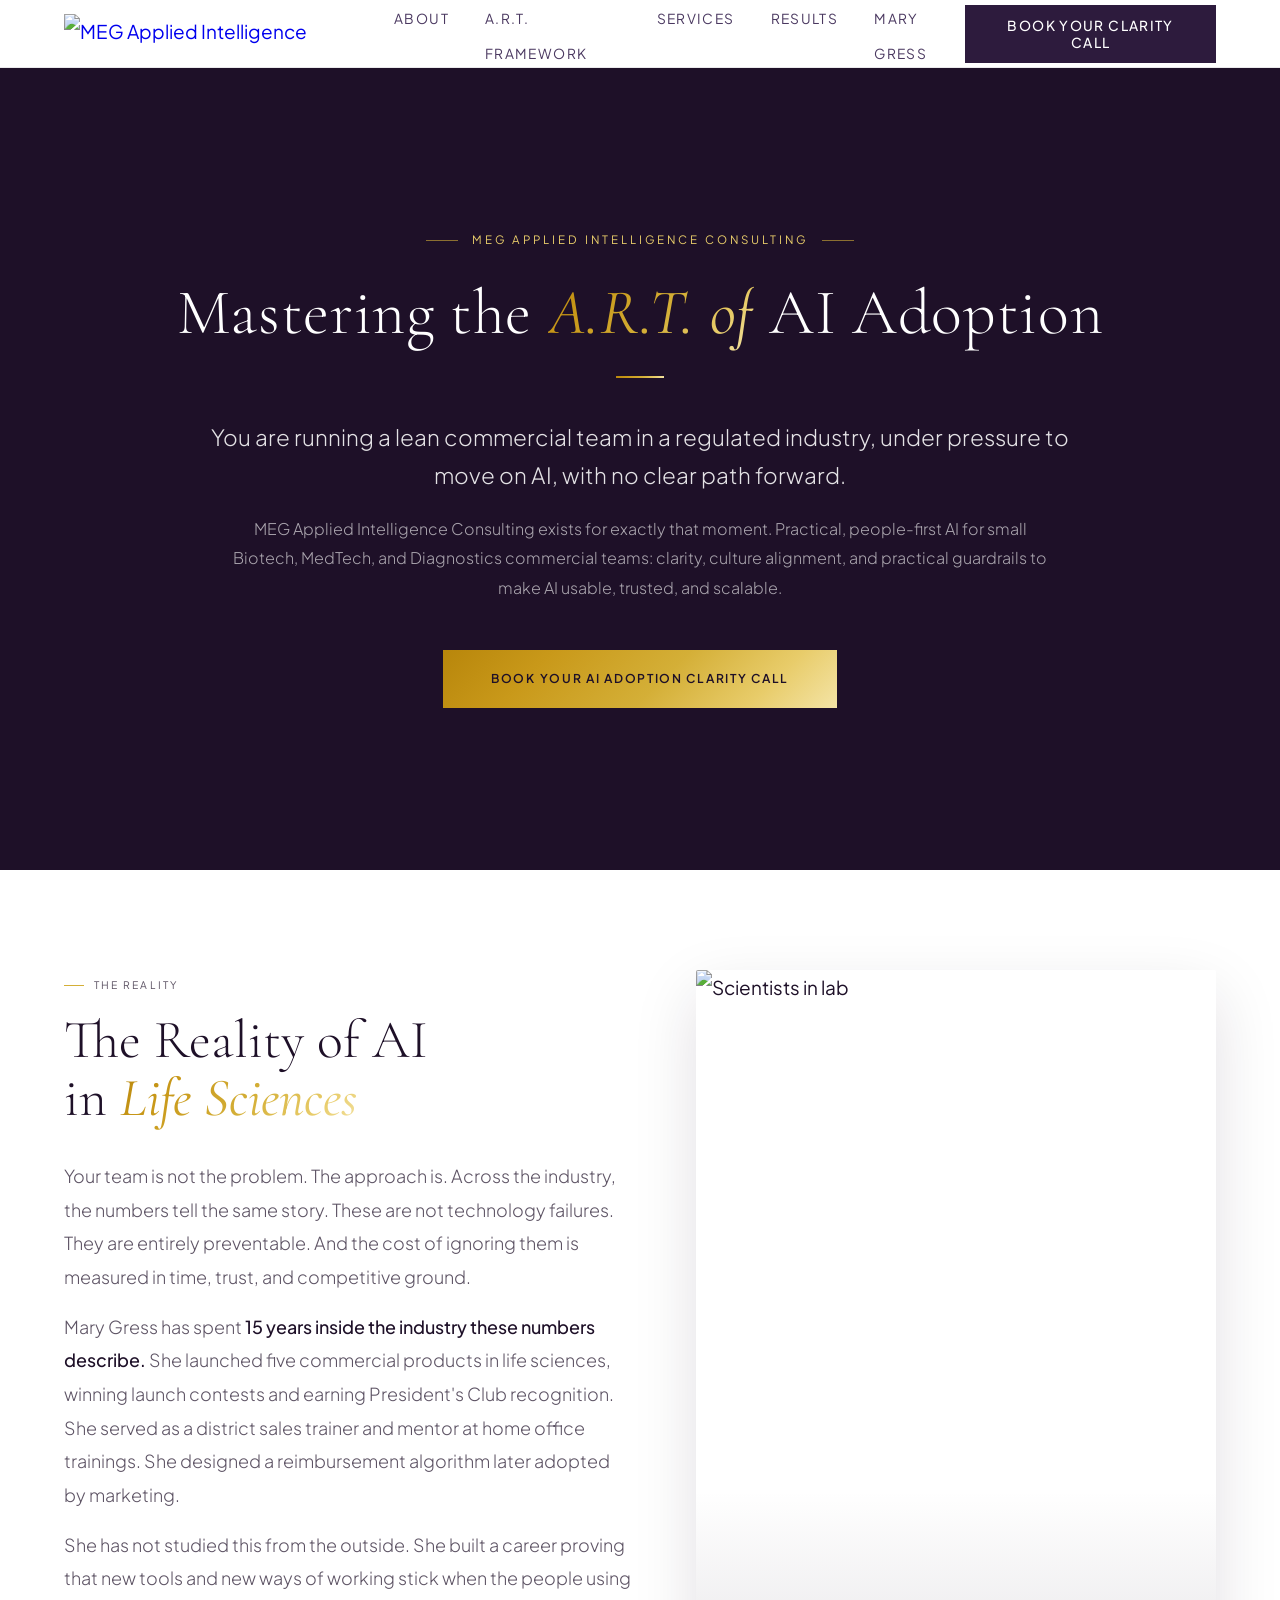
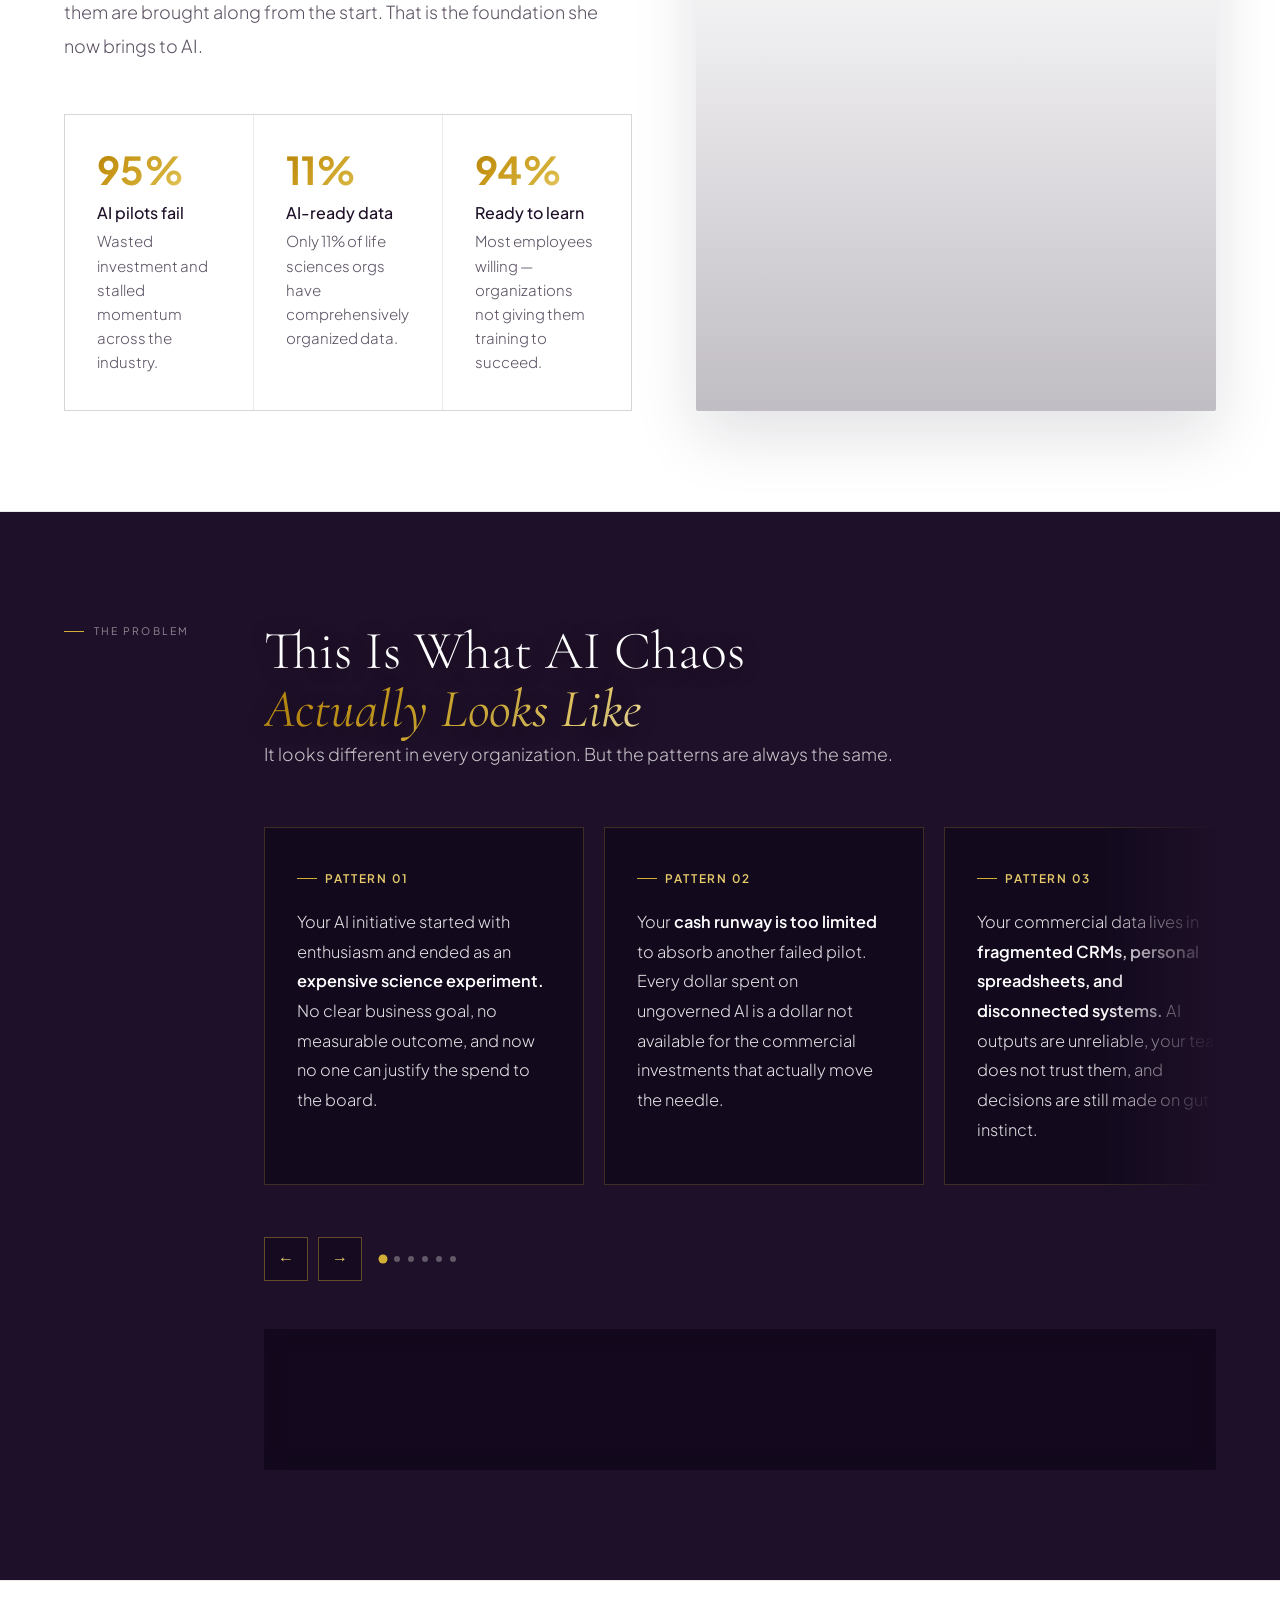
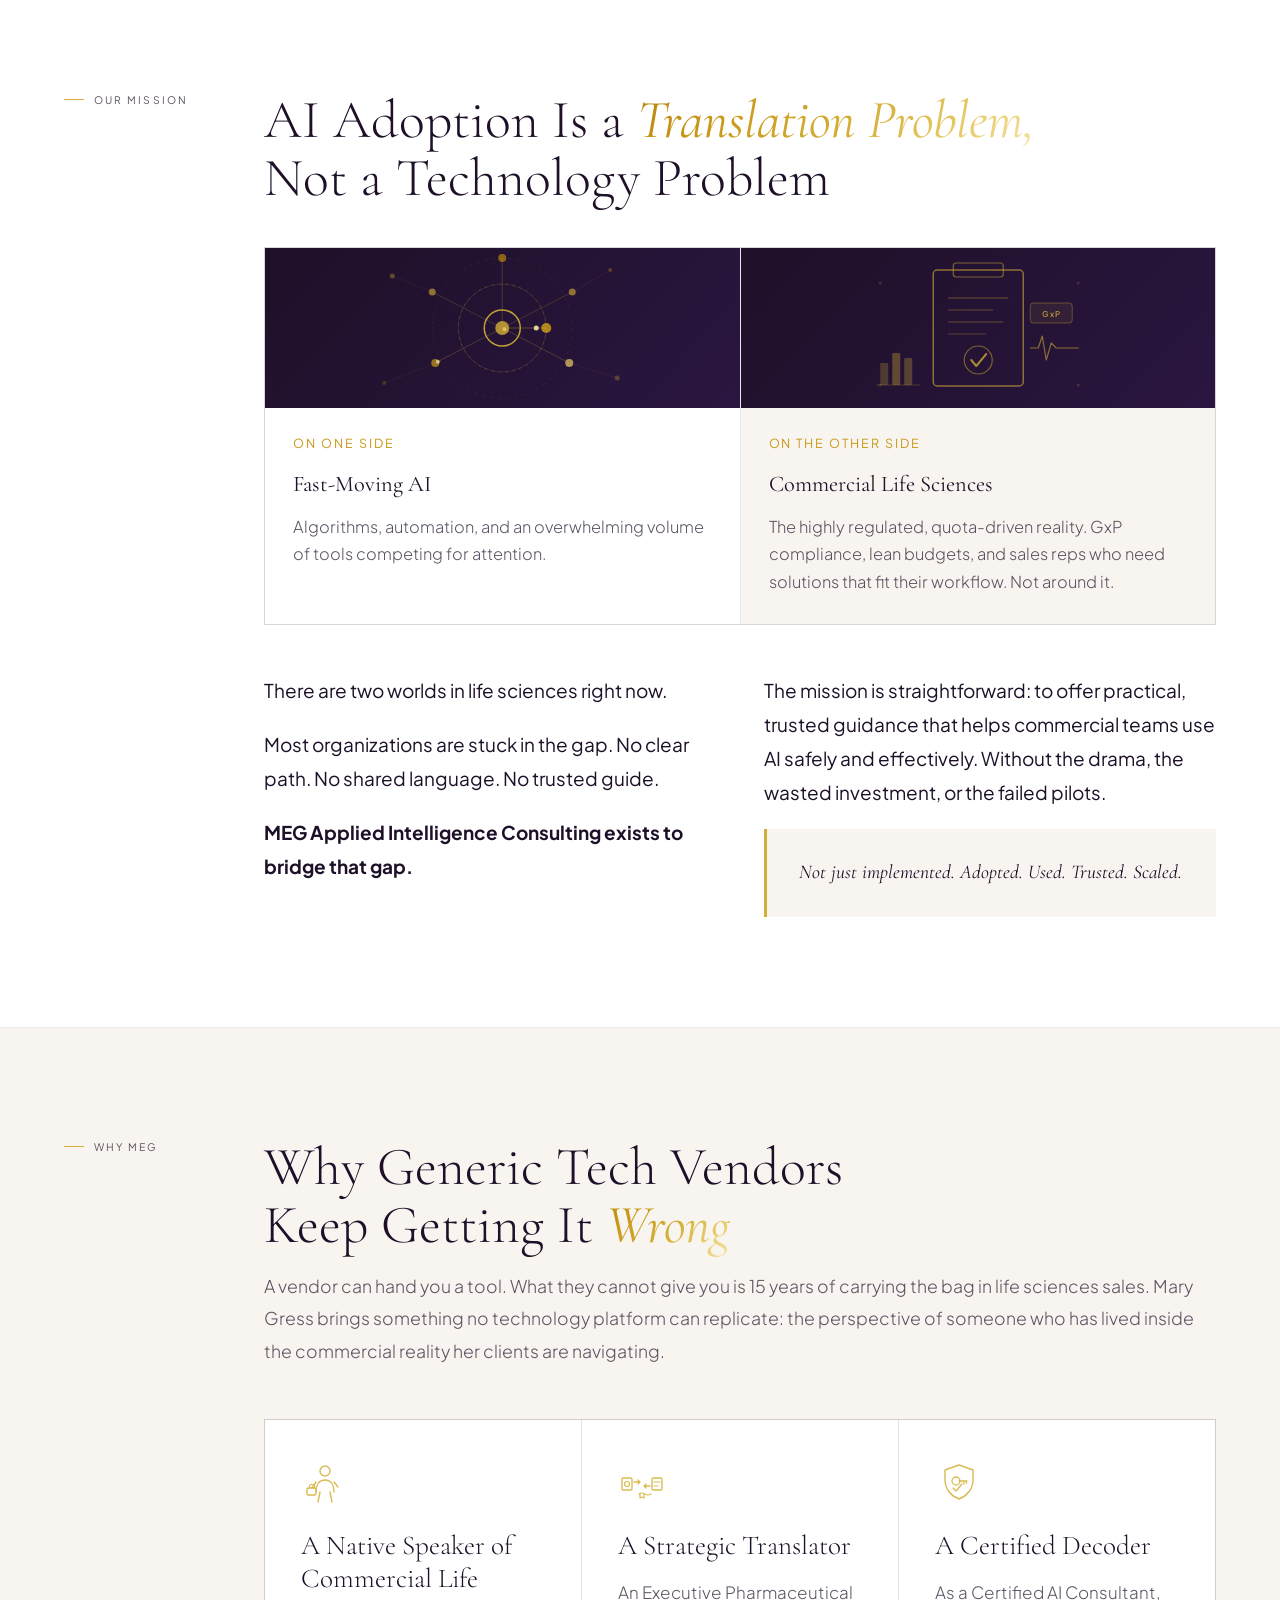
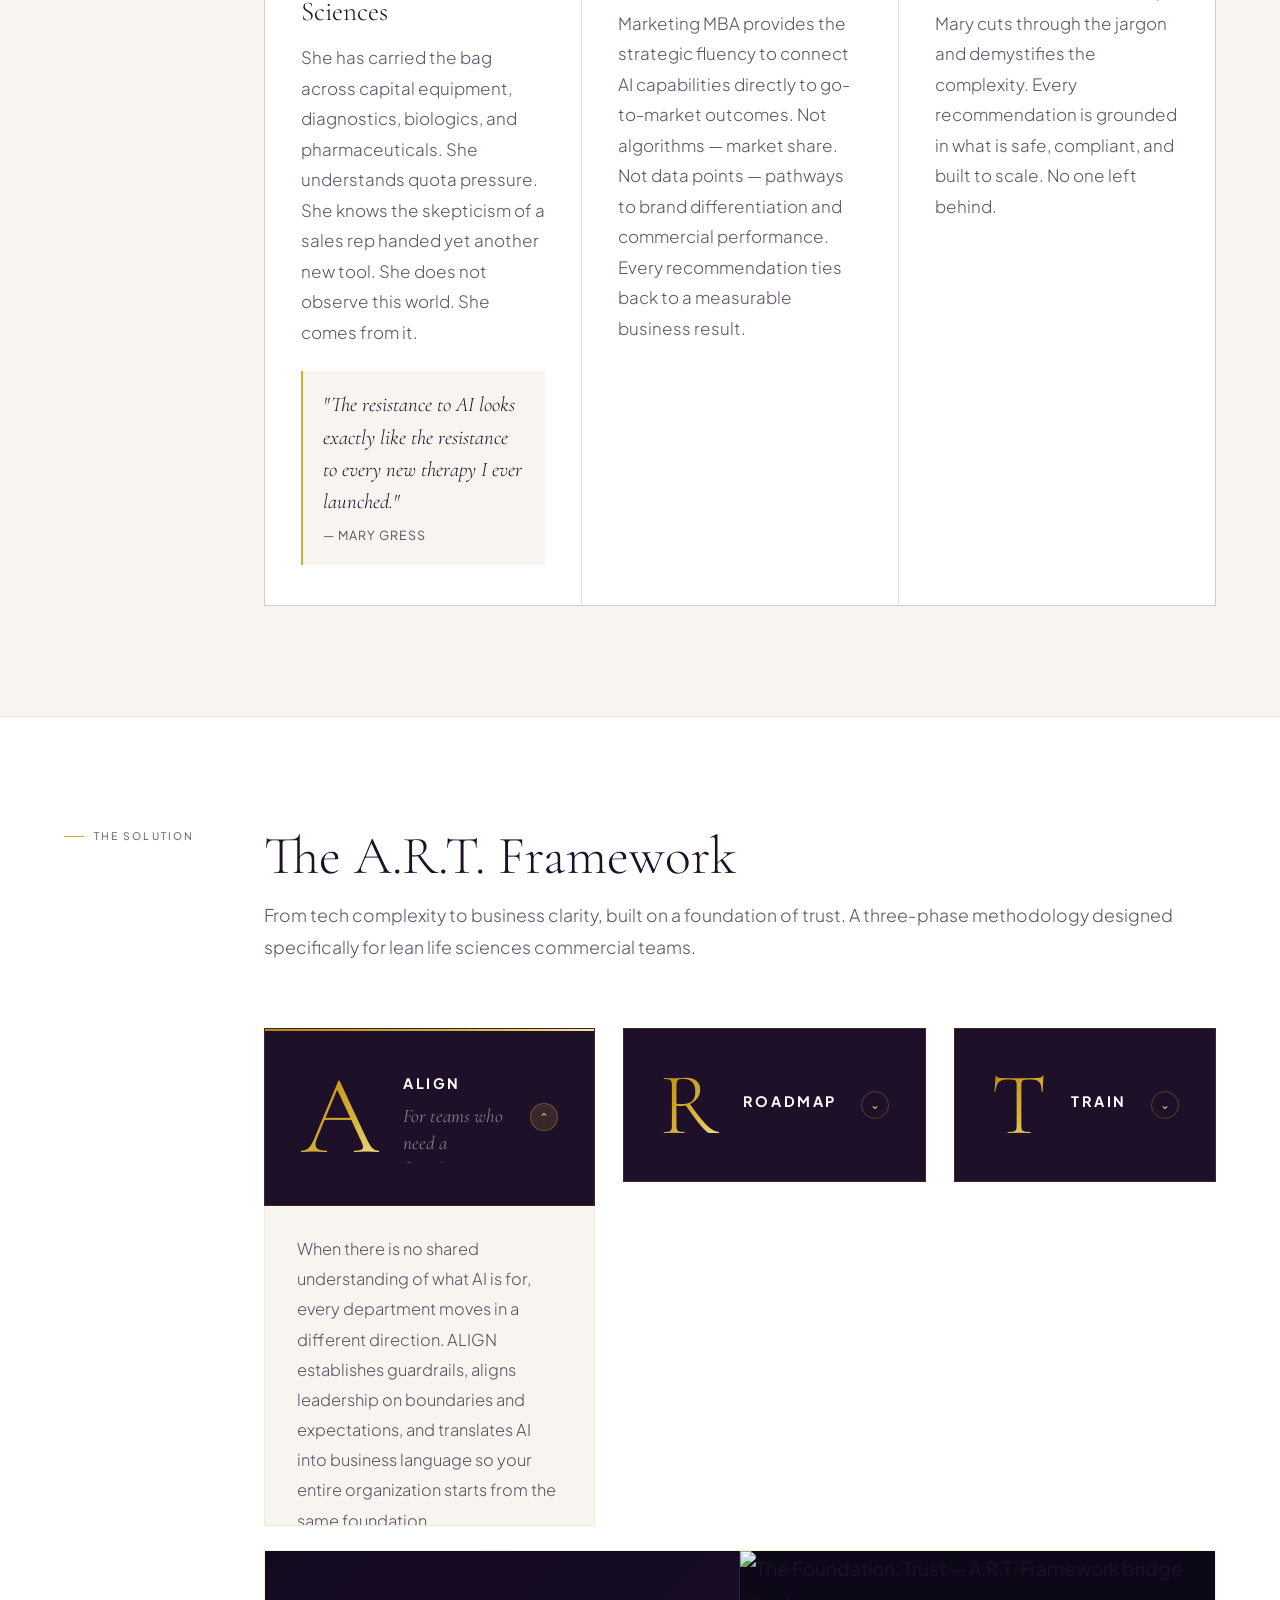
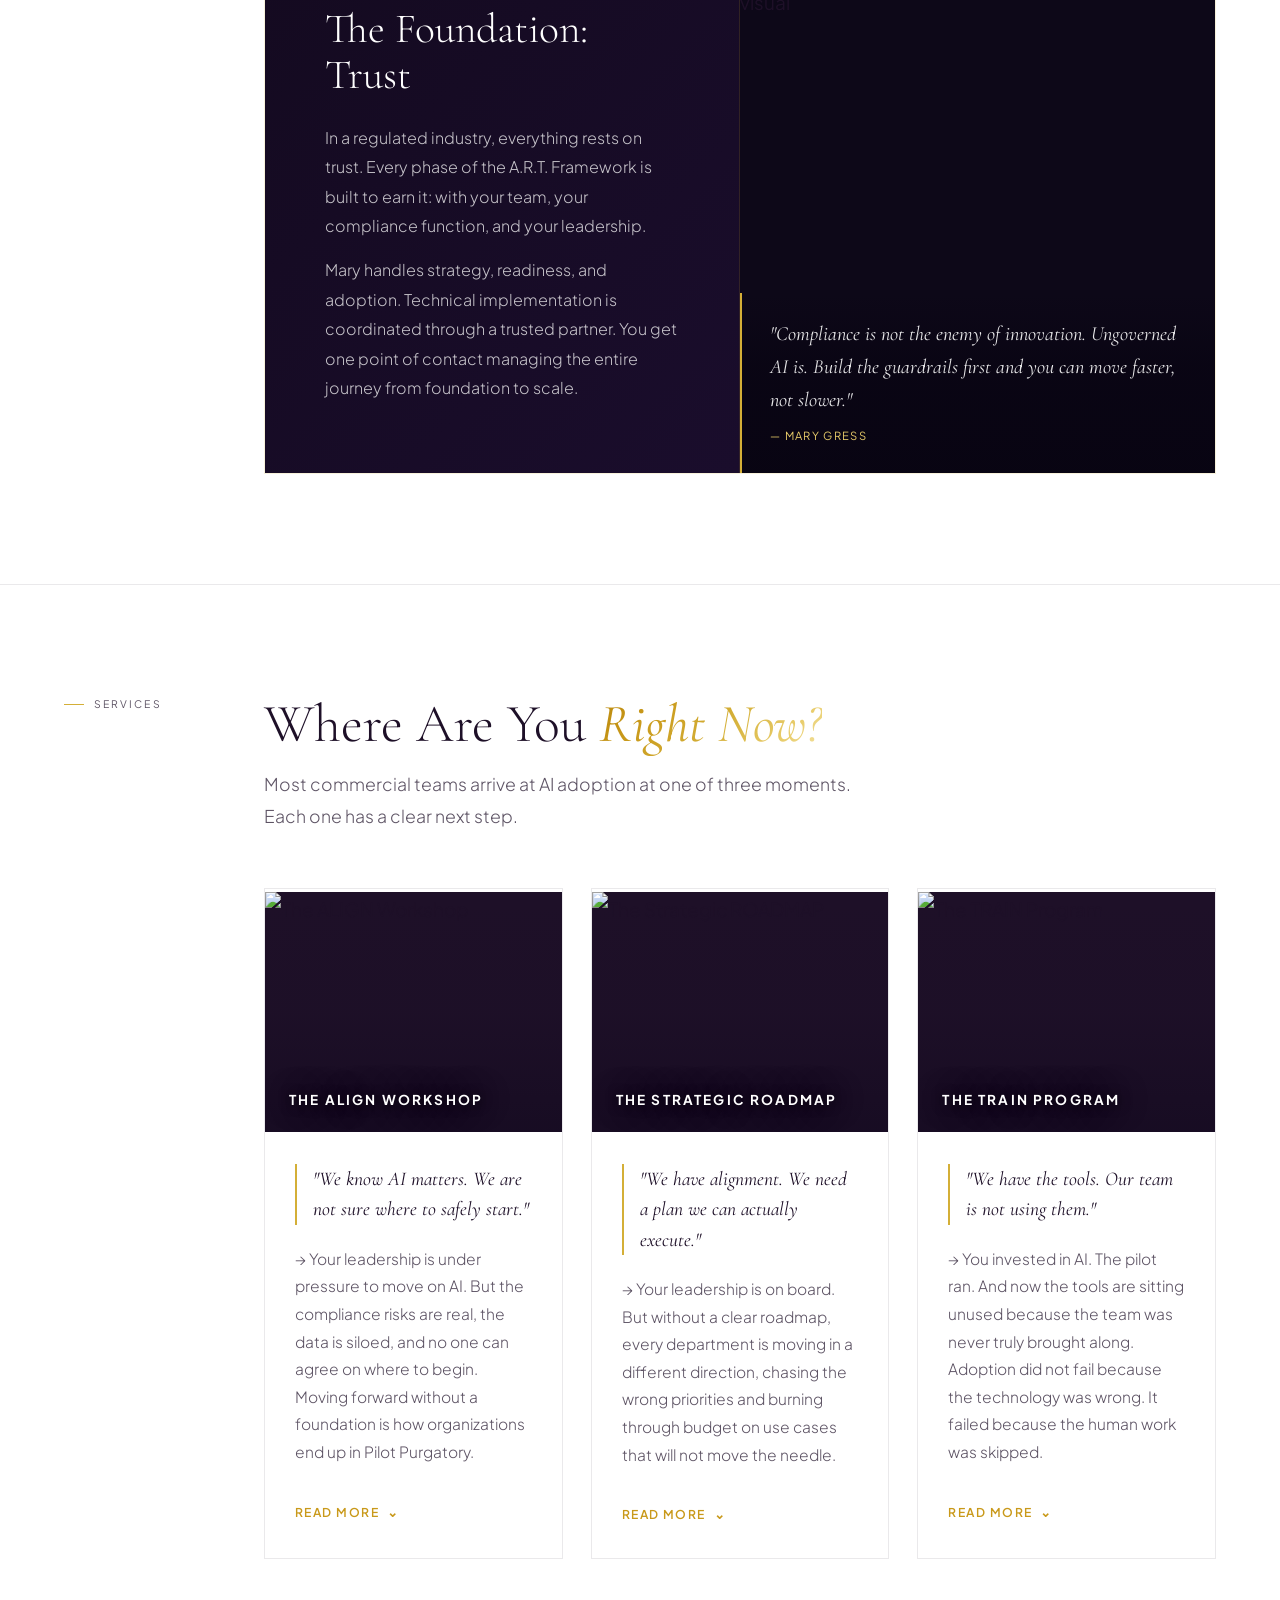
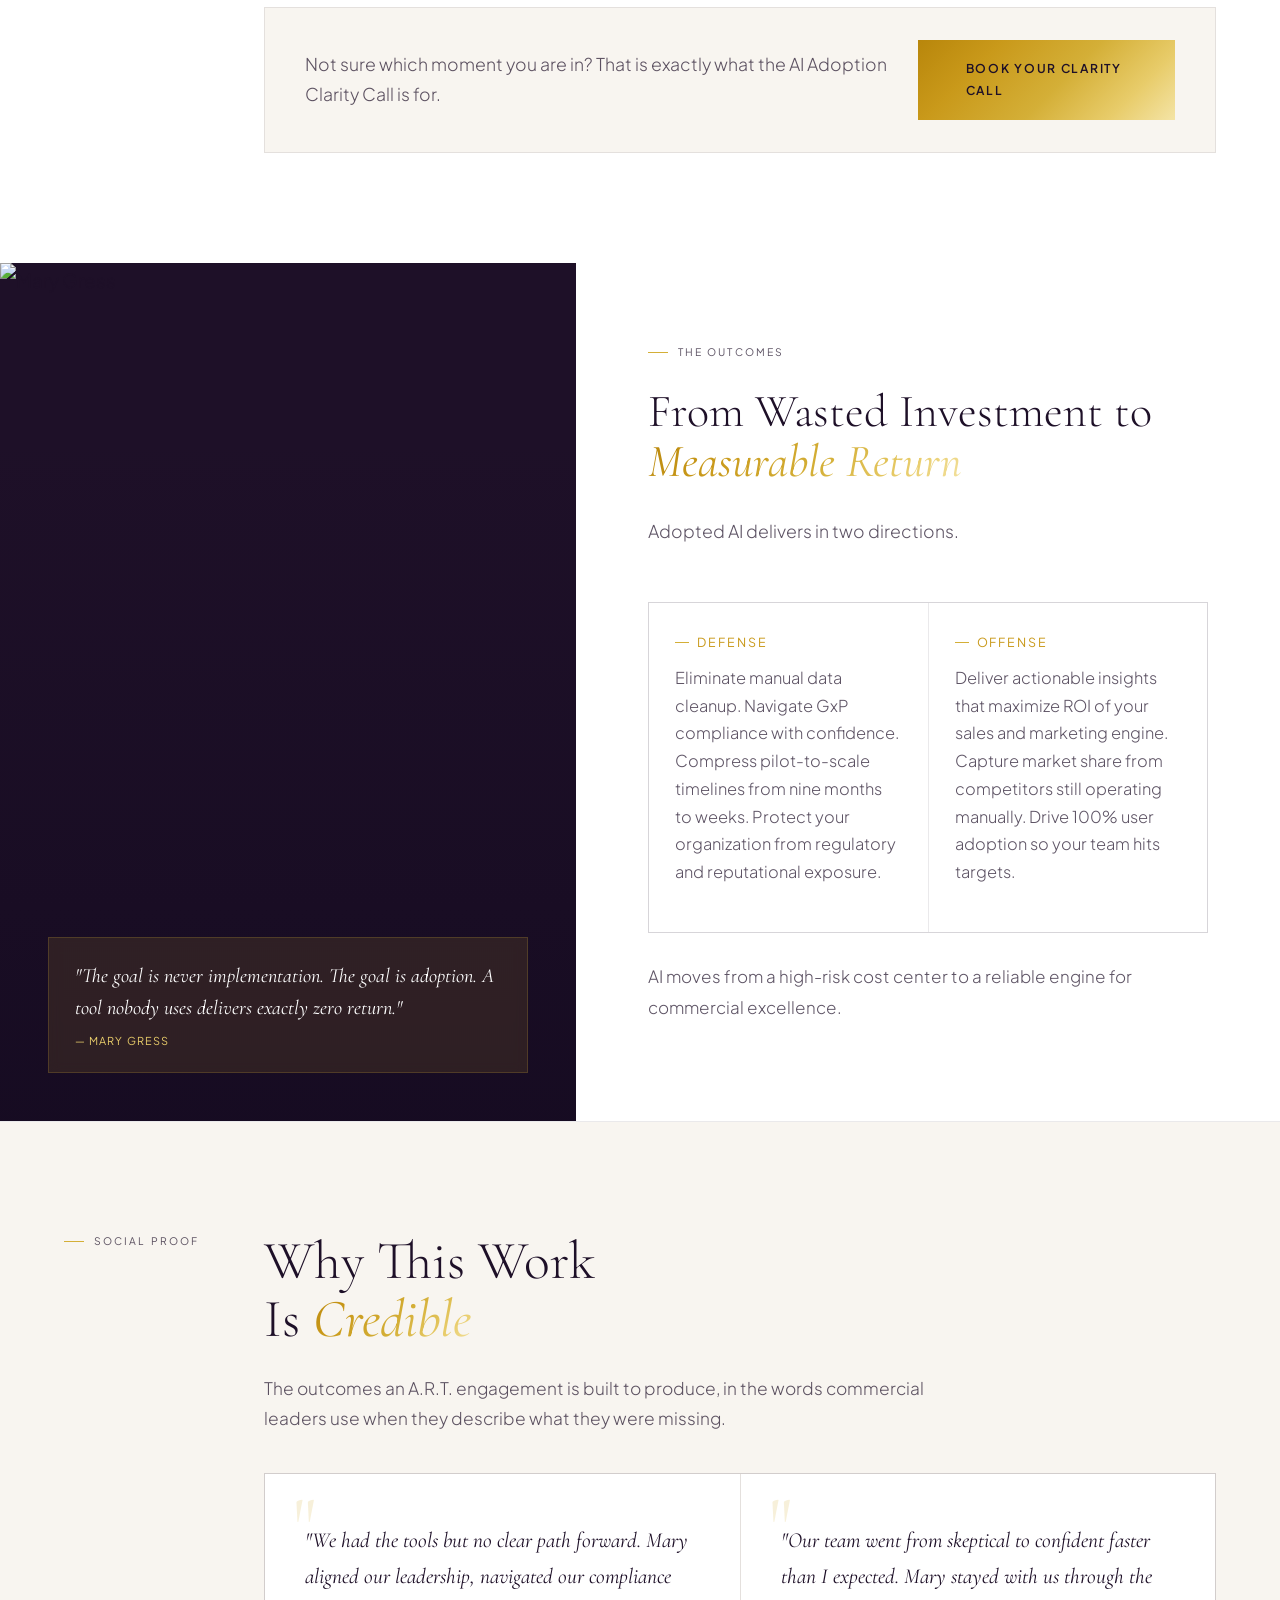
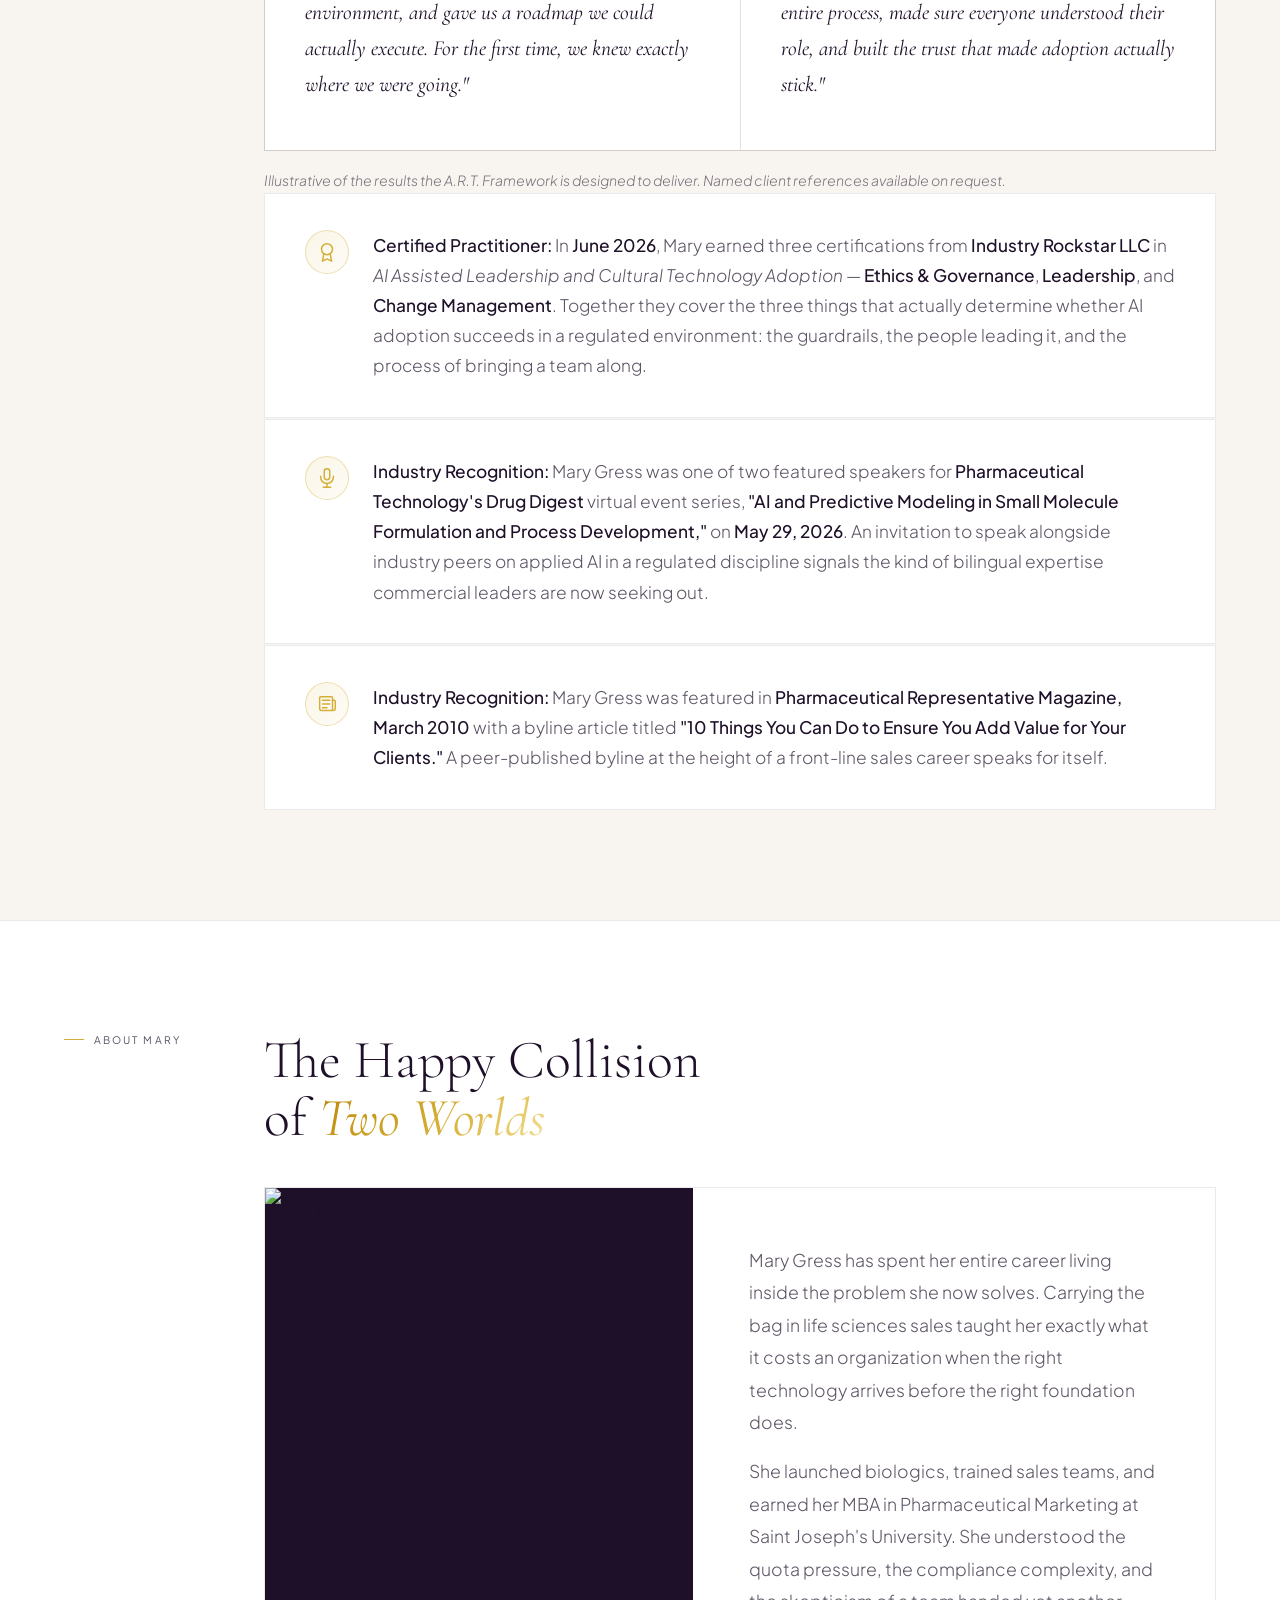
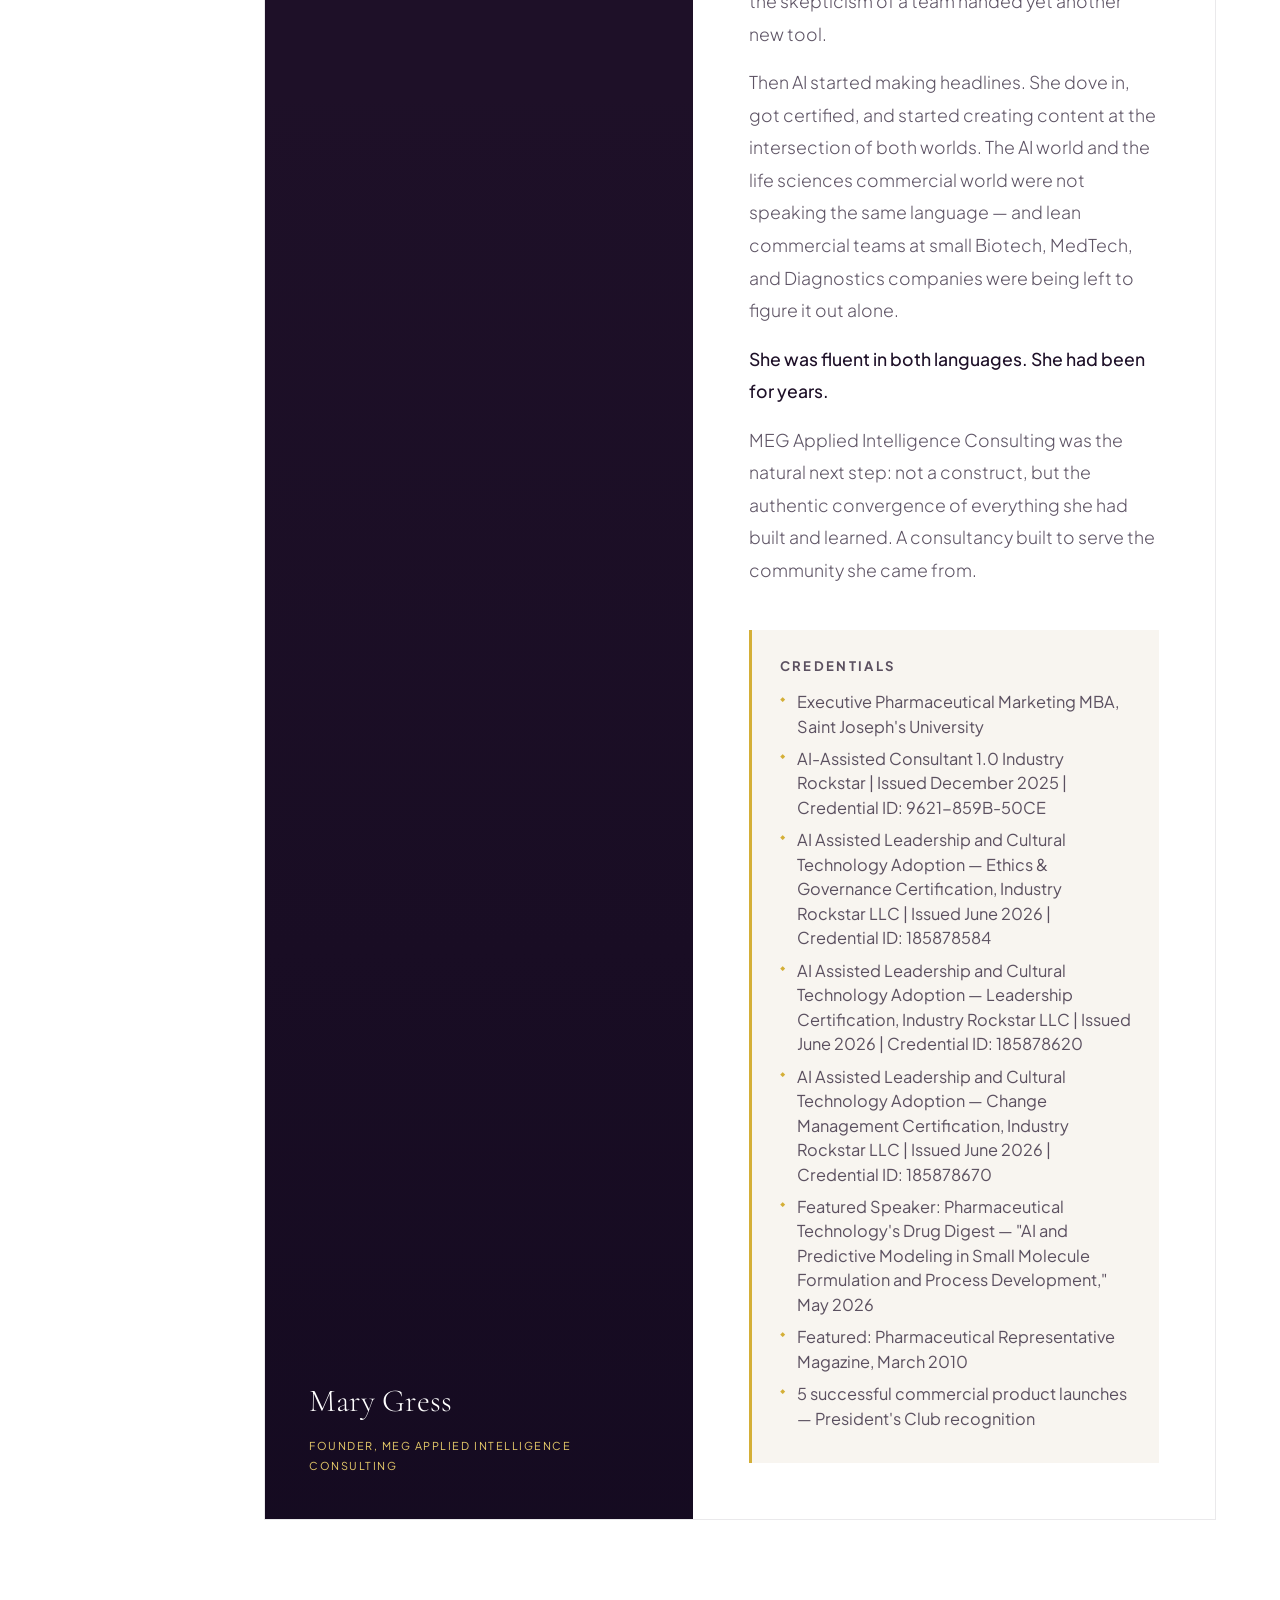
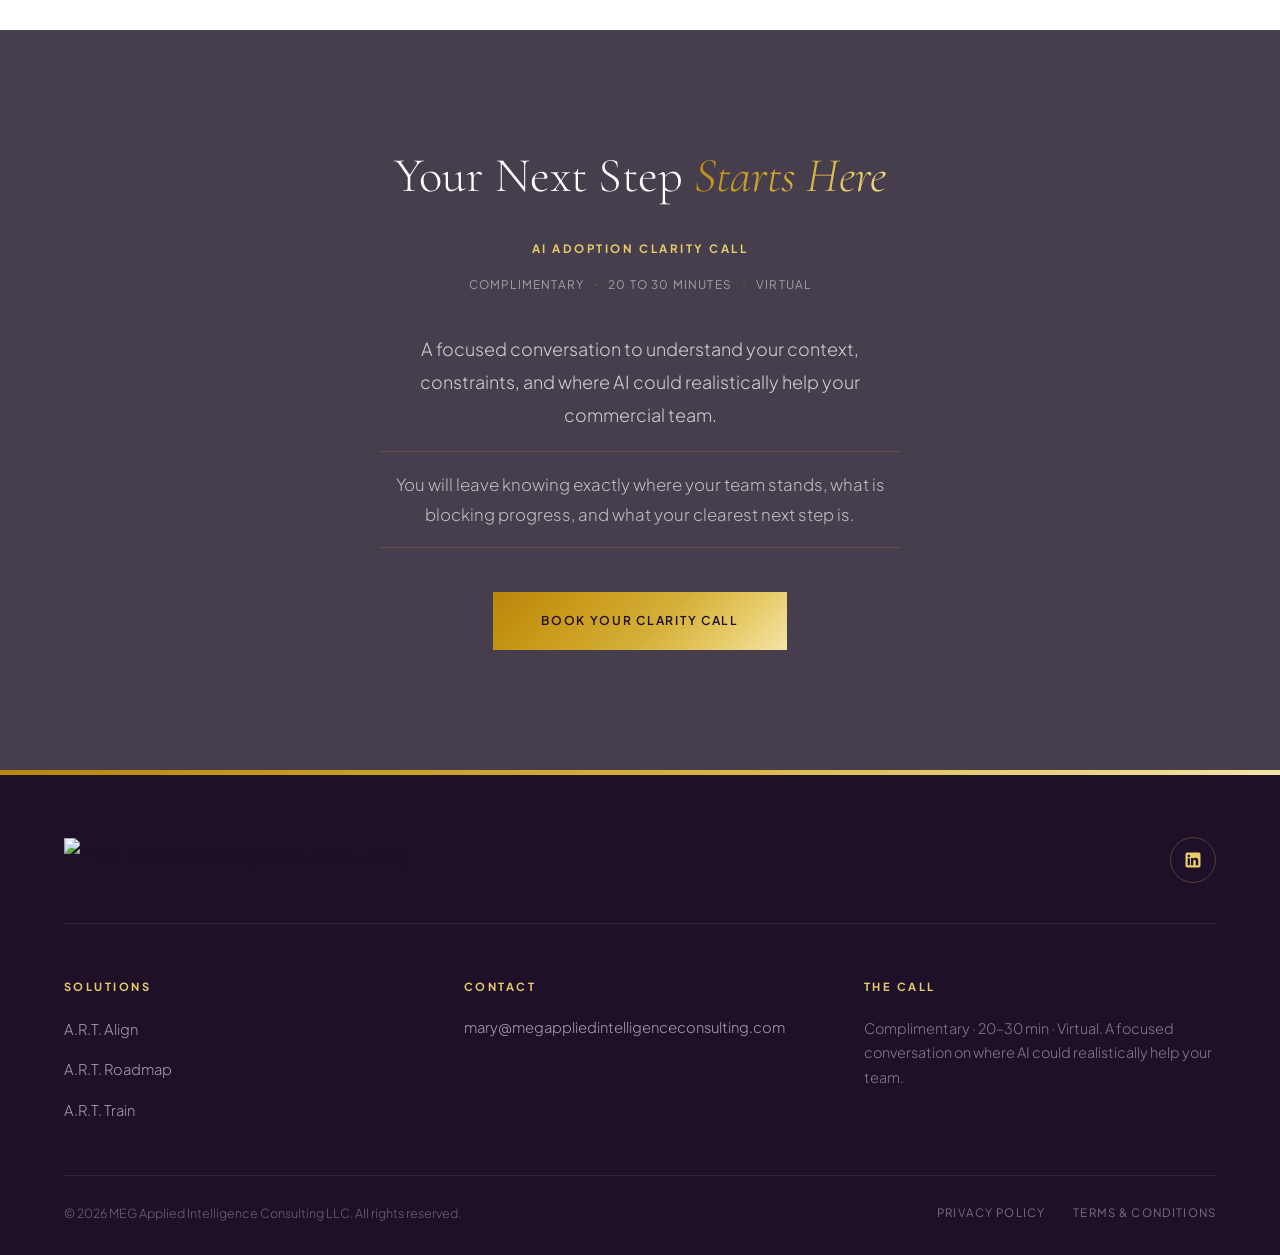
==== commit 9094302a: "Merge remote-tracking branch 'origin/main' # Conflicts: #	index.html" ====
--- a/index.html
+++ b/index.html
@@ -14,7 +14,7 @@
 <!-- NAV -->
 <nav>
   <a href="#" class="nav-brand">
-    <img src="https://res.cloudinary.com/dcuswyfur/image/upload/v1775163936/logomarygress_wt32i0.png" alt="MEG Applied Intelligence Consulting" class="nav-logo" />
+    <img src="https://cdn.katalyst-crm.com/t1/cloudinary/logomarygress_wt32i0.png" alt="MEG Applied Intelligence Consulting" class="nav-logo" />
   </a>
   <ul class="nav-links" id="navLinks">
     <li><a href="#credibility">About</a></li>
@@ -100,7 +100,7 @@
       </div>
     </div>
     <div class="cred-image-col rv d1">
-      <img src="https://res.cloudinary.com/dcuswyfur/image/upload/v1777278379/two-scientists-lab-one-which-is-holding-tablet-other-is-wearing-white-lab-coats_nytvfu.jpg" alt="Scientists in lab" />
+      <img src="https://cdn.katalyst-crm.com/t1/cloudinary/two-scientists-lab-one-which-is-holding-tablet-other-is-wearing-white-lab-coats_nytvfu.jpg" alt="Scientists in lab" />
     </div>
   </div>
 </section>
@@ -577,7 +577,7 @@
         </div>
         <!-- Right: photo col with quote overlay -->
         <div class="fw-trust-photo-col">
-          <img src="https://res.cloudinary.com/dcuswyfur/image/upload/v1780492441/ChatGPT_Image_3_Haz_2026_16_02_48_ymqmfo.png" alt="The Foundation: Trust — A.R.T. Framework bridge visual" />
+          <img src="https://cdn.katalyst-crm.com/t1/cloudinary/ChatGPT_Image_3_Haz_2026_16_02_48_ymqmfo.png" alt="The Foundation: Trust — A.R.T. Framework bridge visual" />
           <div class="fw-trust-photo-quote">
             <p>"Compliance is not the enemy of innovation. Ungoverned AI is. Build the guardrails first and you can move faster, not slower."</p>
             <cite>— Mary Gress</cite>
@@ -616,7 +616,7 @@
         <!-- ALIGN -->
         <div class="svc-card">
           <div class="svc-card-img">
-            <img src="https://res.cloudinary.com/dcuswyfur/image/upload/v1775161344/MARY_GRESS_6_vs5xbe.png" alt="The ALIGN Workshop" />
+            <img src="https://cdn.katalyst-crm.com/t1/cloudinary/MARY_GRESS_6_vs5xbe.png" alt="The ALIGN Workshop" />
             <div class="svc-img-label">The ALIGN Workshop</div>
           </div>
           <div class="svc-card-body">
@@ -638,7 +638,7 @@
         <!-- ROADMAP -->
         <div class="svc-card">
           <div class="svc-card-img">
-            <img src="https://res.cloudinary.com/dcuswyfur/image/upload/v1777279551/mm_mixpc9.webp" alt="The Strategic ROADMAP" />
+            <img src="https://cdn.katalyst-crm.com/t1/cloudinary/mm_mixpc9.webp" alt="The Strategic ROADMAP" />
             <div class="svc-img-label">The Strategic ROADMAP</div>
           </div>
           <div class="svc-card-body">
@@ -660,7 +660,7 @@
         <!-- TRAIN -->
         <div class="svc-card">
           <div class="svc-card-img">
-            <img src="https://res.cloudinary.com/dcuswyfur/image/upload/v1777279551/m_drt_awred8.webp" alt="The TRAIN Program" />
+            <img src="https://cdn.katalyst-crm.com/t1/cloudinary/m_drt_awred8.webp" alt="The TRAIN Program" />
             <div class="svc-img-label">The TRAIN Program</div>
           </div>
           <div class="svc-card-body">
@@ -706,7 +706,7 @@
 <!-- SPLIT: photo left + outcomes right — like JURRI bottom section -->
 <section id="approach">
   <div class="approach-img">
-    <img src="https://res.cloudinary.com/dcuswyfur/image/upload/v1775162702/MARY_GRESS_8_ht1l8l.png" alt="Mary Gress" />
+    <img src="https://cdn.katalyst-crm.com/t1/cloudinary/MARY_GRESS_8_ht1l8l.png" alt="Mary Gress" />
     <div class="approach-img-caption">
       <blockquote>"The goal is never implementation. The goal is adoption. A tool nobody uses delivers exactly zero return."</blockquote>
       <cite>— Mary Gress</cite>
@@ -800,7 +800,7 @@
       <h2 class="h2-serif rv">The Happy Collision<br>of <em>Two Worlds</em></h2>
       <div class="about-layout rv d1" style="margin-top:40px;">
         <div class="about-photo-col">
-          <img src="https://res.cloudinary.com/dcuswyfur/image/upload/v1777279420/professional_mary_picture_1_1_ugisd6.png" alt="Mary Gress" />
+          <img src="https://cdn.katalyst-crm.com/t1/cloudinary/professional_mary_picture_1_1_ugisd6.png" alt="Mary Gress" />
           <div>
             <div class="about-photo-name">Mary Gress</div>
             <div class="about-photo-title">Founder, MEG Applied Intelligence Consulting</div>
@@ -859,7 +859,7 @@
   <!-- Row 1: brand + social -->
   <div class="footer-head">
     <div class="fh-brand">
-      <img src="https://res.cloudinary.com/dcuswyfur/image/upload/v1775165357/mary_gress_logo_white_tclm2o.png" alt="MEG Applied Intelligence Consulting" class="fh-logo" />
+      <img src="https://cdn.katalyst-crm.com/t1/cloudinary/mary_gress_logo_white_tclm2o.png" alt="MEG Applied Intelligence Consulting" class="fh-logo" />
     </div>
     <div class="fh-actions">
       <a href="#" class="fh-social" aria-label="LinkedIn">
--- a/styles.css
+++ b/styles.css
@@ -134,7 +134,7 @@
 #hero::before {
   content: '';
   position: absolute; inset: 0;
-  background: url('https://res.cloudinary.com/dcuswyfur/image/upload/v1775148017/MARY_GRESS_HERO_hsznvn.png') center center / cover no-repeat;
+  background: url('https://cdn.katalyst-crm.com/t1/cloudinary/MARY_GRESS_HERO_hsznvn.png') center center / cover no-repeat;
   opacity: 0.38;
   z-index: 0;
 }
@@ -307,7 +307,7 @@
 #problem::before {
   content: '';
   position: absolute; inset: 0;
-  background: url('https://res.cloudinary.com/dcuswyfur/image/upload/v1780490690/ChatGPT_Image_3_Haz_2026_15_43_49_jgrhcz.png') center center / cover no-repeat;
+  background: url('https://cdn.katalyst-crm.com/t1/cloudinary/ChatGPT_Image_3_Haz_2026_15_43_49_jgrhcz.png') center center / cover no-repeat;
   opacity: 0.42;
   z-index: 0;
   filter: saturate(1.1) brightness(0.85);
@@ -1048,7 +1048,7 @@
 #cta::before {
   content: '';
   position: absolute; inset: 0;
-  background: url('https://res.cloudinary.com/dcuswyfur/image/upload/v1775165471/mary_gress9_1_x69du0.png') center center / cover no-repeat;
+  background: url('https://cdn.katalyst-crm.com/t1/cloudinary/mary_gress9_1_x69du0.png') center center / cover no-repeat;
   z-index: 0;
 }
 #cta::after {
